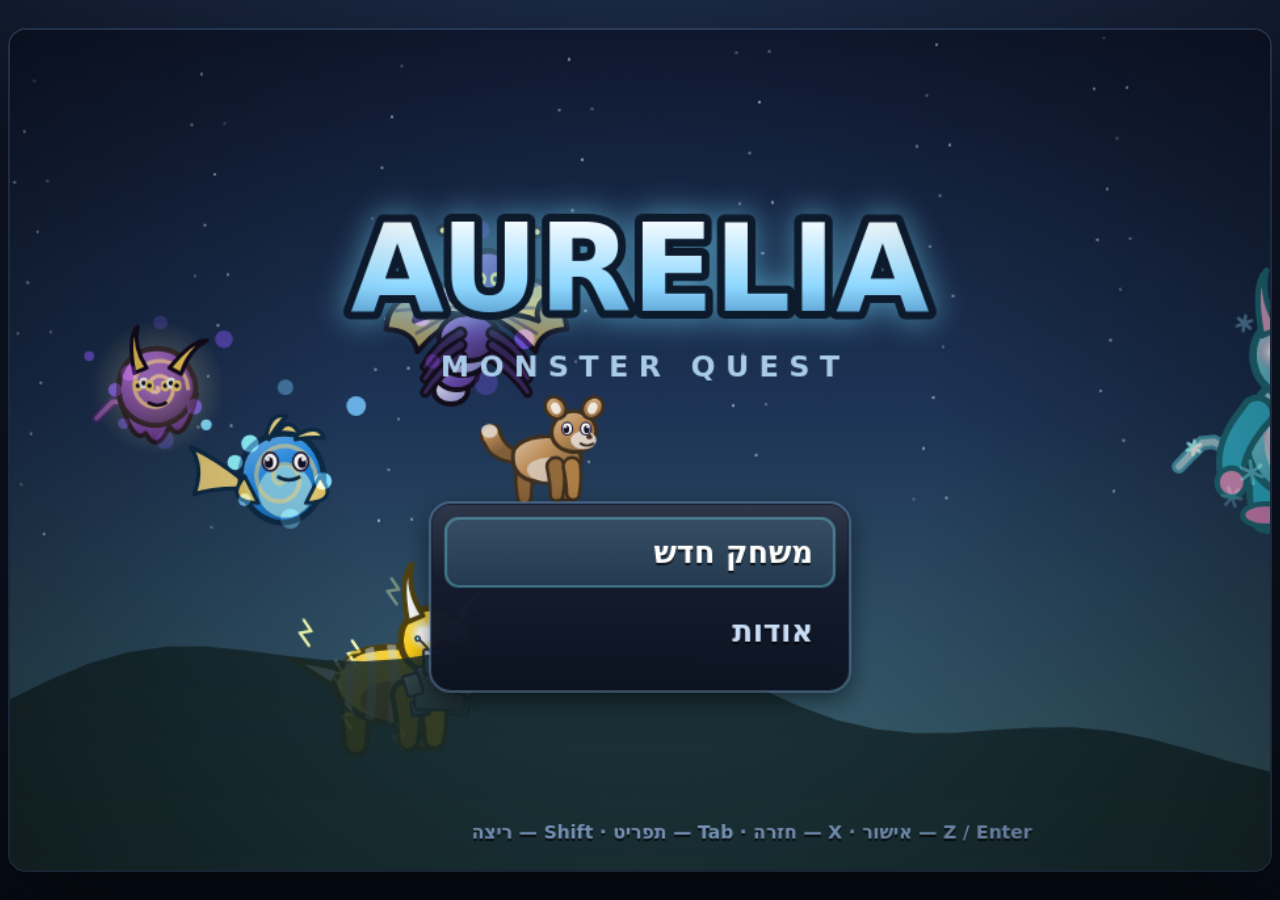
==== aurelia.html @ 30ce81b8 "Add a single-file build so the game runs without a server Browsers block ES modules over file://, so" ====
<!doctype html>
<html lang="he" dir="rtl">
<head>
<meta charset="utf-8" />
<meta name="viewport" content="width=device-width, initial-scale=1, viewport-fit=cover" />
<!-- Built by tools/build-standalone.mjs — edit src/, not this file. -->
<title>Aurelia — Monster Quest</title>
<meta name="description" content="משחק הרפתקה בסגנון RPG קלאסי של אספנות מפלצות, עם גרפיקה מחודשת." />
<style>
:root{
  --bg-0:#070a12;
  --bg-1:#101728;
  --accent:#57d1c9;
  --accent-2:#f0a35e;
}
*{box-sizing:border-box}
html,body{height:100%}
body{
  margin:0;
  background:
    radial-gradient(1200px 800px at 50% -10%, #1d2b45 0%, transparent 60%),
    linear-gradient(180deg, var(--bg-1) 0%, var(--bg-0) 100%);
  color:#dce6f5;
  font-family:"Trebuchet MS", "Segoe UI", system-ui, sans-serif;
  display:flex; align-items:center; justify-content:center;
  overflow:hidden;
  touch-action:none;
  -webkit-user-select:none; user-select:none;
}
#app{
  width:100%; height:100%;
  display:flex; flex-direction:column; align-items:center; justify-content:center;
  gap:10px; padding:10px;
}
#stage{
  position:relative;
  line-height:0;
  border-radius:16px;
  overflow:hidden;
  box-shadow:
    0 0 0 2px rgba(120,160,220,.18),
    0 30px 80px rgba(0,0,0,.65),
    0 0 120px rgba(60,120,200,.12);
}
canvas#game{
  display:block;
  image-rendering:auto;
  background:#0b1020;
  max-width:100%;
  max-height:100%;
}
#overlay{position:absolute; inset:0; pointer-events:none}
#boot{
  position:absolute; inset:0;
  display:flex; flex-direction:column; align-items:center; justify-content:center;
  gap:6px;
  background:linear-gradient(180deg,#0d1426,#070a12);
  transition:opacity .5s ease;
}
#boot.hidden{opacity:0}
.boot-logo{
  font-size:clamp(34px,6vw,64px); letter-spacing:.34em;
  font-weight:800;
  background:linear-gradient(180deg,#fff,#6ec9ff 60%,#2b6ea8);
  -webkit-background-clip:text; background-clip:text; color:transparent;
  line-height:1.1;
}
.boot-sub{font-size:14px; letter-spacing:.5em; color:#7f9dc4; line-height:1.4}
.boot-hint{margin-top:18px; font-size:13px; color:#5b76a0}

/* ---- touch controls ---- */
#touch{
  display:none;
  width:100%; max-width:960px;
  justify-content:space-between; align-items:flex-end;
  padding:0 8px 6px;
}
@media (pointer:coarse){ #touch{display:flex} }
.dpad{position:relative; width:150px; height:150px}
.dp,.act{
  position:absolute;
  background:linear-gradient(180deg,#26314a,#161d2e);
  color:#9fb6d6; border:1px solid rgba(140,180,230,.25);
  border-radius:14px; font-size:18px;
  box-shadow:0 4px 0 rgba(0,0,0,.45);
  touch-action:none;
}
.dp:active,.act:active{transform:translateY(3px); box-shadow:none; background:#2f3d5c}
.dp{width:50px;height:50px}
.dp.up{left:50px;top:0}.dp.down{left:50px;top:100px}
.dp.left{left:0;top:50px}.dp.right{left:100px;top:50px}
.acts{position:relative; width:170px; height:150px}
.act{width:64px;height:64px;border-radius:50%;font-weight:800;font-size:20px}
.act.a{right:0;bottom:14px;color:#0d1626;background:linear-gradient(180deg,#7ee0d6,#2e9c94)}
.act.b{right:74px;bottom:52px;color:#0d1626;background:linear-gradient(180deg,#f5b783,#c9703a)}
.act.st{right:16px;bottom:96px;width:46px;height:30px;border-radius:10px;font-size:14px}

</style>
<link rel="icon" href="data:image/svg+xml,<svg xmlns='http://www.w3.org/2000/svg' viewBox='0 0 32 32'><circle cx='16' cy='16' r='14' fill='%23f04a5a'/><path d='M2 16h28' stroke='%23111' stroke-width='3'/><circle cx='16' cy='16' r='5' fill='%23fff' stroke='%23111' stroke-width='3'/></svg>" />
</head>
<body>
  <div id="app">
    <div id="stage">
      <canvas id="game" width="960" height="640"></canvas>
      <div id="overlay">
        <div id="boot">
          <div class="boot-logo">AURELIA</div>
          <div class="boot-sub">Monster Quest</div>
          <div class="boot-hint">טוען…</div>
        </div>
      </div>
    </div>

    <div id="touch" aria-hidden="true">
      <div class="dpad">
        <button data-key="ArrowUp"    class="dp up">▲</button>
        <button data-key="ArrowLeft"  class="dp left">◀</button>
        <button data-key="ArrowRight" class="dp right">▶</button>
        <button data-key="ArrowDown"  class="dp down">▼</button>
      </div>
      <div class="acts">
        <button data-key="KeyX" class="act b">B</button>
        <button data-key="KeyZ" class="act a">A</button>
        <button data-key="Enter" class="act st">☰</button>
      </div>
    </div>
  </div>
  <script type="module">
/* ===== src/core/input.js ===== */
const core_input_js = (() => {
// Keyboard + on-screen gamepad, normalised into a tiny action API.
//
//   held('up')      -> true while the key is down
//   pressed('a')    -> true for exactly one frame after the key goes down
//
// `pressed` is consumed by endFrame(), which the game loop calls once per tick.

const KEYMAP = {
  ArrowUp: 'up', KeyW: 'up',
  ArrowDown: 'down', KeyS: 'down',
  ArrowLeft: 'left', KeyA: 'left',
  ArrowRight: 'right', KeyD: 'right',
  KeyZ: 'a', Enter: 'a', Space: 'a',
  KeyX: 'b', Escape: 'b', Backspace: 'b',
  ShiftLeft: 'run', ShiftRight: 'run',
  Tab: 'start', KeyM: 'mute',
};

class Input {
  constructor(target = window) {
    this.down = new Set();
    this.justDown = new Set();
    this.justUp = new Set();
    this.anyKeySince = 0;

    target.addEventListener('keydown', (e) => {
      const a = KEYMAP[e.code];
      if (!a) return;
      e.preventDefault();
      if (!this.down.has(a)) this.justDown.add(a);
      this.down.add(a);
      this.anyKeySince++;
    });
    target.addEventListener('keyup', (e) => {
      const a = KEYMAP[e.code];
      if (!a) return;
      e.preventDefault();
      this.down.delete(a);
      this.justUp.add(a);
    });
    window.addEventListener('blur', () => this.down.clear());

    this._bindTouch();
  }

  _bindTouch() {
    const buttons = document.querySelectorAll('#touch [data-key]');
    for (const btn of buttons) {
      const action = KEYMAP[btn.dataset.key];
      if (!action) continue;
      const press = (e) => {
        e.preventDefault();
        if (!this.down.has(action)) this.justDown.add(action);
        this.down.add(action);
        this.anyKeySince++;
      };
      const release = (e) => {
        e.preventDefault();
        this.down.delete(action);
        this.justUp.add(action);
      };
      btn.addEventListener('touchstart', press, { passive: false });
      btn.addEventListener('touchend', release, { passive: false });
      btn.addEventListener('touchcancel', release, { passive: false });
      btn.addEventListener('mousedown', press);
      btn.addEventListener('mouseup', release);
      btn.addEventListener('mouseleave', release);
    }
  }

  held(a) { return this.down.has(a); }
  pressed(a) { return this.justDown.has(a); }
  released(a) { return this.justUp.has(a); }

  /** First held direction, in a fixed priority order (matches classic RPG feel). */
  direction() {
    if (this.down.has('up')) return 'up';
    if (this.down.has('down')) return 'down';
    if (this.down.has('left')) return 'left';
    if (this.down.has('right')) return 'right';
    return null;
  }

  pressedDirection() {
    for (const d of ['up', 'down', 'left', 'right']) {
      if (this.justDown.has(d)) return d;
    }
    return null;
  }

  endFrame() {
    this.justDown.clear();
    this.justUp.clear();
  }

  clear() {
    this.down.clear();
    this.justDown.clear();
    this.justUp.clear();
  }
}
  return { Input };
})();

/* ===== src/core/audio.js ===== */
const core_audio_js = (() => {
// Everything you hear is synthesised at runtime with WebAudio — no audio files,
// no licensing questions, and the whole soundtrack costs a few hundred bytes.

const NOTES = { C:0, 'C#':1, D:2, 'D#':3, E:4, F:5, 'F#':6, G:7, 'G#':8, A:9, 'A#':10, B:11 };

/** "A4" / "F#3" -> frequency in Hz. */
function noteFreq(name) {
  const m = /^([A-G]#?)(-?\d)$/.exec(name);
  if (!m) return 440;
  const semi = NOTES[m[1]] + (parseInt(m[2], 10) + 1) * 12;
  return 440 * Math.pow(2, (semi - 69) / 12);
}

const T = (s) => s.split(' ').filter(Boolean);

/** Songs are: bpm, a lead line, a bass line and an optional pad.
 *  '-' holds the previous note, '.' is a rest. One symbol == one 16th step. */
const SONGS = {
  town: {
    bpm: 116, wave: 'triangle',
    lead: T(`E5 - G5 - A5 - B5 - A5 - G5 - E5 - . -
             D5 - E5 - G5 - E5 - D5 - B4 - . - . -
             E5 - G5 - A5 - C6 - B5 - A5 - G5 - E5 -
             D5 - E5 - D5 - B4 - A4 - . - . - . -`),
    bass: T(`E3 . E3 . C3 . C3 . G3 . G3 . D3 . D3 .
             E3 . E3 . C3 . C3 . A2 . A2 . B2 . B2 .`),
    pad: T(`E4 . . . C4 . . . G4 . . . D4 . . .`),
  },
  route: {
    bpm: 138, wave: 'square',
    lead: T(`A4 - C5 D5 E5 - D5 C5 A4 - . - E5 - D5 C5
             G4 - B4 C5 D5 - C5 B4 G4 - . - D5 - C5 B4
             A4 - C5 D5 E5 - G5 E5 D5 - C5 - A4 - . -
             E5 - D5 - C5 - B4 - A4 - . - . - . -`),
    bass: T(`A2 . A2 A2 F2 . F2 . C3 . C3 . G2 . G2 .
             A2 . A2 A2 F2 . F2 . E2 . E2 . E2 . E2 .`),
    pad: T(`A3 . . . F3 . . . C4 . . . G3 . . .`),
  },
  battle: {
    bpm: 168, wave: 'sawtooth',
    lead: T(`D5 D5 . D5 F5 . E5 . D5 . C5 . A4 . . .
             D5 D5 . D5 A5 . G5 . F5 . E5 . D5 . . .
             F5 . E5 . D5 . C5 . D5 . F5 . A5 . G5 .
             F5 . D5 . C5 . A4 . D5 . . . . . . .`),
    bass: T(`D2 D2 . D2 D2 . D2 . A2 A2 . A2 A2 . A2 .
             Bb2 Bb2 . Bb2 Bb2 . Bb2 . C3 C3 . C3 A2 . A2 .`),
    pad: T(`D4 . . . D4 . . . A3 . . . A3 . . .`),
  },
  cave: {
    bpm: 92, wave: 'sine',
    lead: T(`A4 - - - C5 - - - B4 - - - E4 - - -
             G4 - - - A4 - - - F4 - - - . - - -`),
    bass: T(`A2 . . . . . . . F2 . . . . . . .
             G2 . . . . . . . E2 . . . . . . .`),
    pad: T(`A3 . . . . . . . F3 . . . . . . .`),
  },
  victory: {
    bpm: 150, wave: 'square',
    lead: T(`C5 C5 C5 C5 - G4 - A4 - C5 - . C5 - D5 -
             E5 - - - E5 - - - D5 - C5 - C5 - - -`),
    bass: T(`C3 . C3 . G2 . G2 . C3 . C3 . G3 . G3 .`),
    pad: T(`C4 . . . G3 . . . C4 . . . E4 . . .`),
  },
  center: {
    bpm: 96, wave: 'sine',
    lead: T(`G4 - B4 - D5 - B4 - C5 - E5 - D5 - . -
             A4 - C5 - E5 - C5 - D5 - B4 - G4 - . -`),
    bass: T(`G2 . . . E2 . . . C3 . . . D3 . . .`),
    pad: T(`G3 . . . E3 . . . C4 . . . D4 . . .`),
  },
};

class AudioEngine {
  constructor() {
    this.ctx = null;
    this.master = null;
    this.musicGain = null;
    this.sfxGain = null;
    this.muted = false;
    this.current = null;
    this._timer = null;
    this._step = 0;
    this._nextTime = 0;
  }

  /** Browsers only allow audio after a gesture, so this is called on first input. */
  unlock() {
    if (this.ctx) { if (this.ctx.state === 'suspended') this.ctx.resume(); return; }
    const AC = window.AudioContext || window.webkitAudioContext;
    if (!AC) return;
    this.ctx = new AC();
    this.master = this.ctx.createGain();
    this.master.gain.value = 0.5;
    this.master.connect(this.ctx.destination);

    this.musicGain = this.ctx.createGain();
    this.musicGain.gain.value = 0.34;
    this.musicGain.connect(this.master);

    this.sfxGain = this.ctx.createGain();
    this.sfxGain.gain.value = 0.6;
    this.sfxGain.connect(this.master);

    if (this._pending) { const p = this._pending; this._pending = null; this.play(p); }
  }

  toggleMute() {
    this.muted = !this.muted;
    if (this.master) {
      this.master.gain.setTargetAtTime(this.muted ? 0 : 0.5, this.ctx.currentTime, 0.05);
    }
    return this.muted;
  }

  play(name) {
    if (this.current === name) return;
    if (!this.ctx) { this._pending = name; this.current = name; return; }
    this.current = name;
    this.stop();
    const song = SONGS[name];
    if (!song) return;
    this._song = song;
    this._step = 0;
    this._nextTime = this.ctx.currentTime + 0.06;
    this._timer = setInterval(() => this._schedule(), 25);
  }

  stop() {
    if (this._timer) { clearInterval(this._timer); this._timer = null; }
  }

  _schedule() {
    const song = this._song;
    if (!song || !this.ctx) return;
    const stepDur = 60 / song.bpm / 4;
    while (this._nextTime < this.ctx.currentTime + 0.25) {
      const t = this._nextTime;
      this._emit(song.lead, this._step, t, stepDur, song.wave, 0.16, 0);
      this._emit(song.bass, this._step, t, stepDur, 'triangle', 0.22, -12);
      if (song.pad) this._emit(song.pad, this._step, t, stepDur * 4, 'sine', 0.07, 0);
      if (this._step % 4 === 0) this._drum(t, this._step % 8 === 0 ? 'kick' : 'hat');
      this._step++;
      this._nextTime += stepDur;
    }
  }

  _emit(track, step, time, stepDur, wave, vol, detune) {
    if (!track || !track.length) return;
    const sym = track[step % track.length];
    if (!sym || sym === '.' || sym === '-') return;
    // Hold as long as the following symbols are ties.
    let len = 1;
    for (let i = 1; i < 8; i++) {
      if (track[(step + i) % track.length] === '-') len++; else break;
    }
    const freq = noteFreq(sym.replace('Bb', 'A#'));
    this._voice(freq, time, stepDur * len * 0.92, wave, vol, detune, this.musicGain);
  }

  _voice(freq, time, dur, wave, vol, detune, dest) {
    const ctx = this.ctx;
    const osc = ctx.createOscillator();
    const g = ctx.createGain();
    osc.type = wave;
    osc.frequency.value = freq;
    if (detune) osc.detune.value = detune;
    g.gain.setValueAtTime(0, time);
    g.gain.linearRampToValueAtTime(vol, time + 0.012);
    g.gain.exponentialRampToValueAtTime(0.0008, time + dur);
    osc.connect(g); g.connect(dest);
    osc.start(time); osc.stop(time + dur + 0.03);
  }

  _drum(time, kind) {
    const ctx = this.ctx;
    if (kind === 'kick') {
      const osc = ctx.createOscillator();
      const g = ctx.createGain();
      osc.frequency.setValueAtTime(150, time);
      osc.frequency.exponentialRampToValueAtTime(45, time + 0.12);
      g.gain.setValueAtTime(0.28, time);
      g.gain.exponentialRampToValueAtTime(0.001, time + 0.16);
      osc.connect(g); g.connect(this.musicGain);
      osc.start(time); osc.stop(time + 0.18);
    } else {
      const buf = this._noiseBuffer();
      const src = ctx.createBufferSource();
      const g = ctx.createGain();
      const hp = ctx.createBiquadFilter();
      hp.type = 'highpass'; hp.frequency.value = 6500;
      src.buffer = buf;
      g.gain.setValueAtTime(0.05, time);
      g.gain.exponentialRampToValueAtTime(0.001, time + 0.05);
      src.connect(hp); hp.connect(g); g.connect(this.musicGain);
      src.start(time); src.stop(time + 0.06);
    }
  }

  _noiseBuffer() {
    if (this._noise) return this._noise;
    const len = this.ctx.sampleRate * 0.3;
    const buf = this.ctx.createBuffer(1, len, this.ctx.sampleRate);
    const d = buf.getChannelData(0);
    for (let i = 0; i < len; i++) d[i] = Math.random() * 2 - 1;
    this._noise = buf;
    return buf;
  }

  // ---- one-shot sound effects -------------------------------------------
  sfx(name) {
    if (!this.ctx || this.muted) return;
    const t = this.ctx.currentTime;
    const S = this.sfxGain;
    switch (name) {
      case 'cursor':
        this._voice(880, t, 0.06, 'square', 0.16, 0, S); break;
      case 'select':
        this._voice(660, t, 0.05, 'square', 0.18, 0, S);
        this._voice(990, t + 0.05, 0.09, 'square', 0.16, 0, S); break;
      case 'back':
        this._voice(500, t, 0.06, 'square', 0.15, 0, S);
        this._voice(340, t + 0.05, 0.09, 'square', 0.13, 0, S); break;
      case 'bump':
        this._voice(150, t, 0.08, 'square', 0.12, 0, S); break;
      case 'step':
        this._voice(230, t, 0.035, 'triangle', 0.05, 0, S); break;
      case 'hit': {
        const src = this.ctx.createBufferSource();
        const g = this.ctx.createGain();
        const bp = this.ctx.createBiquadFilter();
        bp.type = 'bandpass'; bp.frequency.value = 900; bp.Q.value = 0.8;
        src.buffer = this._noiseBuffer();
        g.gain.setValueAtTime(0.35, t);
        g.gain.exponentialRampToValueAtTime(0.001, t + 0.22);
        src.connect(bp); bp.connect(g); g.connect(S);
        src.start(t); src.stop(t + 0.24);
        break;
      }
      case 'super':
        this._voice(180, t, 0.1, 'sawtooth', 0.3, 0, S);
        this._voice(120, t + 0.06, 0.22, 'sawtooth', 0.3, 0, S);
        this.sfx('hit'); break;
      case 'weak':
        this._voice(320, t, 0.12, 'sine', 0.16, 0, S); break;
      case 'faint':
        for (let i = 0; i < 6; i++) {
          this._voice(600 - i * 80, t + i * 0.06, 0.1, 'triangle', 0.16, 0, S);
        }
        break;
      case 'heal':
        [523, 659, 784, 1046].forEach((f, i) =>
          this._voice(f, t + i * 0.08, 0.2, 'sine', 0.2, 0, S));
        break;
      case 'levelup':
        [523, 659, 784, 1046, 1318].forEach((f, i) =>
          this._voice(f, t + i * 0.07, 0.22, 'square', 0.18, 0, S));
        break;
      case 'ball':
        this._voice(700, t, 0.07, 'square', 0.2, 0, S);
        this._voice(420, t + 0.08, 0.12, 'square', 0.18, 0, S); break;
      case 'wobble':
        this._voice(300, t, 0.09, 'triangle', 0.2, 0, S); break;
      case 'caught':
        [659, 784, 988, 1318].forEach((f, i) =>
          this._voice(f, t + i * 0.1, 0.3, 'square', 0.2, 0, S));
        break;
      case 'escape':
        this._voice(400, t, 0.08, 'square', 0.15, 0, S);
        this._voice(300, t + 0.07, 0.08, 'square', 0.15, 0, S);
        this._voice(200, t + 0.14, 0.14, 'square', 0.15, 0, S); break;
      case 'buy':
        this._voice(880, t, 0.05, 'square', 0.16, 0, S);
        this._voice(1174, t + 0.05, 0.12, 'square', 0.16, 0, S); break;
      case 'encounter':
        for (let i = 0; i < 8; i++) {
          this._voice(300 + i * 90, t + i * 0.045, 0.06, 'square', 0.2, 0, S);
        }
        break;
      default: break;
    }
  }

  /** Every creature gets a deterministic "cry" derived from its own numbers. */
  cry(seed, pitch = 1) {
    if (!this.ctx || this.muted) return;
    const t = this.ctx.currentTime;
    const waves = ['square', 'sawtooth', 'triangle'];
    const wave = waves[seed % waves.length];
    const base = (140 + (seed % 260)) * pitch;
    const steps = 3 + (seed % 3);
    for (let i = 0; i < steps; i++) {
      const dir = (seed >> (i * 3)) & 1 ? 1 : -1;
      const f = base * Math.pow(1.18, dir * (i + 1)) * (1 + ((seed >> i) % 5) * 0.04);
      this._voice(f, t + i * 0.075, 0.14, wave, 0.2, 0, this.sfxGain);
    }
  }
}
  return { noteFreq, SONGS, AudioEngine };
})();

/* ===== src/data/maps.js ===== */
const data_maps_js = (() => {
// The world.  Maps are ASCII grids (see world/tiles.js for the legend) plus
// warps, NPCs, encounter tables and ground items.

const HOUSE_ROWS = [
  'HHHHHHHHHHHH',
  'HBffffffffPH',
  'HffffffffffH',
  'HffxfffffffH',
  'HffffffffffH',
  'HffffffffffH',
  'HffffffffffH',
  'HHHHHdHHHHHH',
  'HHHHHHHHHHHH',
];

const MAPS = {
  // ======================================================= VERDANT HOLLOW ==
  verdant_hollow: {
    name: 'עמק הירוק',
    music: 'town',
    outdoor: true,
    rows: [
      '##############=###############',
      '#.............==.............#',
      '#..*..........==..........*..#',
      '#....HHHHHH...==...HHHHHH....#',
      '#....HHHHHH...==...HHHHHH....#',
      '#....HHDHHH...==...HHHDHH....#',
      '#......==.....==.....==......#',
      '#......================......#',
      '#......==.....==.....==......#',
      '#..*...==.....==.....==...*..#',
      '#......==.....==.....==......#',
      '#...HHHHHH....==....HHHHHH...#',
      '#...HHHHHH....==....HHHHHH...#',
      '#...HHHDHH....==....HHHHHH...#',
      '#......==.....==.....==......#',
      '#......================......#',
      '#......==.....==.....==......#',
      '#.,,,,,==.....==.....==,,,,,.#',
      '#.,,,,,==.....S=.....==,,,,,.#',
      '#.,,,,,==......=.....==......#',
      '#......==......=.....==...%%.#',
      '##############################',
    ],
    buildings: [
      { x: 5, y: 3, w: 6, h: 3, roof: 208, wall: 38, door: 7, label: 'הבית שלי' },
      { x: 19, y: 3, w: 6, h: 3, roof: 168, wall: 40, door: 22, label: 'מעבדת פרופ׳ אלון' },
      { x: 4, y: 11, w: 6, h: 3, roof: 26, wall: 36, door: 7 },
      { x: 20, y: 11, w: 6, h: 3, roof: 300, wall: 34 },
    ],
    warps: [
      { x: 14, y: 0, to: 'route1', tx: 12, ty: 28, dir: 'up' },
      { x: 7, y: 5, to: 'home', tx: 5, ty: 6, dir: 'up' },
      { x: 22, y: 5, to: 'lab', tx: 6, ty: 8, dir: 'up' },
      { x: 7, y: 13, to: 'house_a', tx: 5, ty: 6, dir: 'up' },
    ],
    signs: [
      { x: 14, y: 18, text: 'עמק הירוק — "מקום שבו כל מסע מתחיל בצעד קטן".' },
    ],
    encounters: {
      grass: [
        { species: 'nibbly', min: 2, max: 4, weight: 6 },
        { species: 'wingle', min: 2, max: 4, weight: 4 },
      ],
    },
    npcs: [
      {
        id: 'gate_guard', x: 14, y: 1, dir: 'down', look: 'guard', name: 'שומר השער',
        blockUntil: 'gotStarter',
        lines: ['הדרך צפונה מלאה ביצורי בר.', 'אל תצא מכאן בלי בן־לוויה! לך לפרופ׳ אלון במעבדה.'],
        linesAfter: ['בהצלחה במסע! שמור על הצוות שלך.'],
      },
      {
        id: 'mom', x: 11, y: 9, dir: 'down', look: 'heroine', name: 'שכנה',
        move: 'lookaround',
        lines: ['הפרופסור אלון חיפש אותך.', 'הוא במעבדה, הבניין עם הגג הירוק.'],
      },
      {
        id: 'kid1', x: 20, y: 17, dir: 'left', look: 'kid', name: 'ילד',
        move: 'wander',
        lines: ['בדשא הגבוה מסתתרים יצורים!', 'אם אין לך צוות, עדיף לעקוף אותו.'],
      },
      {
        id: 'elder1', x: 5, y: 8, dir: 'right', look: 'elder', name: 'זקן הכפר',
        lines: ['פעם, כשהייתי צעיר, טיפסתי עד לפסגה.',
                'אומרים שמשהו זוהר חי שם למעלה… אבל מי מאמין לזקנים.'],
      },
    ],
    items: [
      { x: 27, y: 20, item: 'potion', flag: 'item_vh_1' },
    ],
  },

  // ================================================================ HOME ==
  home: {
    name: 'הבית שלי', music: 'town', indoor: true,
    rows: HOUSE_ROWS,
    warps: [{ x: 5, y: 7, to: 'verdant_hollow', tx: 7, ty: 6, dir: 'down' }],
    npcs: [
      {
        id: 'mother', x: 8, y: 3, dir: 'down', look: 'heroine', name: 'אמא',
        lines: ['בוקר טוב! היום המסע שלך מתחיל.',
                'הפרופסור אלון חיכה לך כל הבוקר. אל תאחר!'],
        give: { item: 'boots', count: 1 }, giveFlag: 'gotBoots',
        linesGive: ['רגע — שכחת את מגפי הריצה שלך.',
                    'החזק Shift כדי לרוץ. עכשיו לך, ובהצלחה!'],
        linesAfter: ['היצור שלך נראה מאושר לצידך. תשמור עליו.'],
        afterFlag: 'gotStarter',
        healParty: true,
      },
    ],
  },

  house_a: {
    name: 'בית בעמק', music: 'town', indoor: true,
    rows: HOUSE_ROWS,
    warps: [{ x: 5, y: 7, to: 'verdant_hollow', tx: 7, ty: 14, dir: 'down' }],
    npcs: [
      {
        id: 'collector', x: 3, y: 4, dir: 'right', look: 'scholar', name: 'אספן',
        lines: ['כל יצור שייך לאחד משלושה־עשר טיפוסים.',
                'להבה חזקה מול צומח, מים חזקים מול להבה, וצומח מול מים.',
                'אם תזכור רק את זה — כבר תנצח בהרבה קרבות.'],
      },
      {
        id: 'gift_guy', x: 8, y: 5, dir: 'left', look: 'villager2', name: 'שכן',
        lines: ['קח, יש לי עודף. אולי יעזור לך בדרך.'],
        give: { item: 'potion', count: 3 }, giveFlag: 'gift_potions',
        linesAfter: ['תשתמש בהם בחוכמה!'],
      },
    ],
  },

  // ================================================================= LAB ==
  lab: {
    name: 'מעבדת פרופ׳ אלון', music: 'town', indoor: true,
    rows: [
      'HHHHHHHHHHHHHH',
      'HBBBffffBBBBBH',
      'HffffffffffffH',
      'HffPffffffPffH',
      'HffffffffffffH',
      'HffxffffffxffH',
      'HffffffffffffH',
      'HffffffffffffH',
      'HffffffffffffH',
      'HHHHHHdHHHHHHH',
      'HHHHHHHHHHHHHH',
    ],
    warps: [{ x: 6, y: 9, to: 'verdant_hollow', tx: 22, ty: 6, dir: 'down' }],
    npcs: [
      {
        id: 'prof', x: 6, y: 2, dir: 'down', look: 'prof', name: 'פרופ׳ אלון',
        starter: true,
        lines: ['אה, סוף סוף הגעת!', 'שלושה יצורים צעירים מחכים כאן לבן־לוויה.',
                'בחר את זה שמדבר אל הלב שלך.'],
        linesAfter: ['הבחירה שלך הייתה מצוינת. צא לדרך, והשלם את הקטלוג!'],
        afterFlag: 'gotStarter',
      },
      {
        id: 'aide', x: 10, y: 6, dir: 'left', look: 'clerk', name: 'עוזר מעבדה',
        lines: ['שיקויים מרפאים נקודות חיים.',
                'ספֵרות לוכדות יצורי בר — אבל רק אם החלשת אותם קודם.'],
        give: { item: 'ball', count: 5 }, giveFlag: 'gotBalls', giveNeeds: 'gotStarter',
        linesGive: ['קח חמש ספֵרות מהמלאי שלנו. לך תתפוס משהו!'],
      },
      {
        id: 'rival', x: 4, y: 6, dir: 'right', look: 'rival', name: 'יונתן',
        rival: true, needs: 'gotStarter', flag: 'rival1',
        lines: ['אז גם אתה קיבלת אחד? מעולה.', 'בוא נראה מי מאמן טוב יותר!'],
        trainer: { intro: 'יונתן: אני לא אתן לך יתרון!', defeat: 'יונתן: לא רע… בפעם הבאה אנצח.',
                   reward: 300, dynamicTeam: 'rivalStarter' },
        linesAfter: ['יונתן: אני הולך להתאמן. ניפגש בסטונברוק!'],
      },
    ],
  },

  // ============================================================== ROUTE 1 ==
  route1: {
    name: 'נתיב 1', music: 'route', outdoor: true,
    rows: [
      '############=#############',
      '#..........,==,..........#',
      '#..###.....,==,.....###..#',
      '#..###......==......###..#',
      '#...........==...........#',
      '#..,,,,.....==.....,,,,..#',
      '#..,,,,.....==.....,,,,..#',
      '#..,,,,.....==.....,,,,..#',
      '#...........==...........#',
      '#.###.......==.......###.#',
      '#.###.......==.......###.#',
      '#...........==...........#',
      '#....~~~~...==...........#',
      '#....~~~~...==....S......#',
      '#....~~~~...==...........#',
      '#...........==...........#',
      '#-----------==-----------#',
      '#...........==...........#',
      '#..,,,,,....==....,,,,,..#',
      '#..,,,,,....==....,,,,,..#',
      '#..,,,,,....==....,,,,,..#',
      '#...........==...........#',
      '#..##.......==.......##..#',
      '#..##.......==.......##..#',
      '#...........==...........#',
      '#....,,,....==....,,,....#',
      '#....,,,....==....,,,....#',
      '#...........==...........#',
      '#...........==...........#',
      '############=#############',
    ],
    warps: [
      { x: 12, y: 29, to: 'verdant_hollow', tx: 14, ty: 1, dir: 'down' },
      { x: 12, y: 0, to: 'stonebrook', tx: 7, ty: 20, dir: 'up' },
    ],
    signs: [
      { x: 18, y: 13, text: 'נתיב 1 — צפונה: סטונברוק. דרומה: עמק הירוק.\nזהירות: מדרון חד־כיווני לפניך.' },
    ],
    encounters: {
      grass: [
        { species: 'nibbly', min: 3, max: 6, weight: 6 },
        { species: 'wingle', min: 3, max: 6, weight: 5 },
        { species: 'buzzlet', min: 3, max: 6, weight: 4 },
        { species: 'voltpup', min: 4, max: 7, weight: 2 },
        { species: 'rockle', min: 4, max: 7, weight: 2 },
        { species: 'frostkit', min: 4, max: 7, weight: 1 },
      ],
    },
    npcs: [
      {
        id: 't_r1_a', x: 6, y: 21, dir: 'right', look: 'kid', name: 'טירון מיה',
        sight: 4, flag: 'trainer_r1_a',
        trainer: {
          intro: 'מיה: הצוות שלי קטן אבל נחוש!',
          defeat: 'מיה: אוףף! הייתי צריכה להתאמן יותר.',
          reward: 180,
          team: [{ species: 'nibbly', level: 5 }, { species: 'wingle', level: 6 }],
        },
        linesAfter: ['מיה: הדשא הגבוה מסתיר הפתעות. שמור על שיקויים!'],
      },
      {
        id: 't_r1_b', x: 18, y: 8, dir: 'left', look: 'hiker', name: 'מטייל בועז',
        sight: 4, flag: 'trainer_r1_b',
        trainer: {
          intro: 'בועז: הסלעים כאן קשים — וגם היצורים שלי.',
          defeat: 'בועז: קשה כמו סלע, אבל אתה קשה יותר.',
          reward: 260,
          team: [{ species: 'rockle', level: 7 }, { species: 'nibbly', level: 6 }],
        },
        linesAfter: ['בועז: מהלכים מסוג מים וצומח מרסקים סלעים.'],
      },
      {
        id: 'r1_hint', x: 20, y: 17, dir: 'down', look: 'villager', name: 'עוברת אורח',
        lines: ['מדרון כזה אפשר לקפוץ רק כלפי מטה.', 'קיצור דרך נחמד בדרך חזרה הביתה.'],
      },
    ],
    items: [
      { x: 4, y: 24, item: 'ball', flag: 'item_r1_1' },
      { x: 21, y: 4, item: 'potion', flag: 'item_r1_2' },
    ],
  },

  // =========================================================== STONEBROOK ==
  stonebrook: {
    name: 'סטונברוק', music: 'town', outdoor: true,
    rows: [
      '##############=###############',
      '#.............==.............#',
      '#...HHHHHHH...==...HHHHHHH...#',
      '#...HHHHHHH...==...HHHHHHH...#',
      '#...HHHDHHH...==...HHHDHHH...#',
      '#......==.....==.....==......#',
      '#......===============.......#',
      '#......==.....==.....==......#',
      '#..*...==.....==.....==...*..#',
      '#......==.....==.....==......#',
      '#..HHHHHHHH...==...HHHHHHHH..#',
      '#..HHHHHHHH...==...HHHHHHHH..#',
      '#..HHHHDHHH...==...HHHDHHHH..#',
      '#......==.....==.....==......#',
      '#......================......#',
      '#......==.....==.....==......#',
      '#..S...==.....==.....==......#',
      '#.,,,,.==.....==.....==,,,,,.#',
      '#.,,,,.==.....==.....==,,,,,.#',
      '#......==.....==.....==......#',
      '#......==.....==.....==...%%.#',
      '#######=######################',
    ],
    buildings: [
      { x: 4, y: 2, w: 7, h: 3, roof: 340, wall: 96, door: 7, label: 'מרכז שיקום' },
      { x: 19, y: 2, w: 7, h: 3, roof: 202, wall: 92, door: 22, label: 'חנות' },
      { x: 3, y: 10, w: 8, h: 3, roof: 46, wall: 40, door: 7, label: 'אולם המבחן' },
      { x: 19, y: 10, w: 8, h: 3, roof: 262, wall: 36, door: 22 },
    ],
    warps: [
      { x: 7, y: 21, to: 'route1', tx: 12, ty: 1, dir: 'down' },
      { x: 14, y: 0, to: 'cave', tx: 12, ty: 22, dir: 'up' },
      { x: 7, y: 4, to: 'center', tx: 6, ty: 8, dir: 'up' },
      { x: 22, y: 4, to: 'shop', tx: 5, ty: 7, dir: 'up' },
      { x: 7, y: 12, to: 'hall', tx: 7, ty: 11, dir: 'up' },
      { x: 22, y: 12, to: 'house_b', tx: 5, ty: 6, dir: 'up' },
    ],
    signs: [
      { x: 3, y: 16, text: 'סטונברוק — עיר האבן והמבחן.\nמצפון: מערת ההד.' },
    ],
    encounters: {
      grass: [
        { species: 'nibbly', min: 6, max: 9, weight: 5 },
        { species: 'buzzlet', min: 6, max: 9, weight: 4 },
        { species: 'voltpup', min: 7, max: 10, weight: 3 },
      ],
    },
    npcs: [
      {
        id: 'cave_guard', x: 14, y: 1, dir: 'down', look: 'guard', name: 'שומר המערה',
        blockUntil: 'badge1',
        lines: ['מערת ההד מסוכנת מדי לחסרי ניסיון.',
                'קודם נצח באולם המבחן — אז אתן לך לעבור.'],
        linesAfter: ['הוכחת את עצמך. הדרך צפונה פתוחה.'],
      },
      {
        id: 'sb_kid', x: 12, y: 8, dir: 'down', look: 'kid', name: 'ילדה',
        move: 'wander',
        lines: ['אמרו לי שמנהיגת האולם משתמשת רק ביצורי סלע ומתכת.',
                'אולי כדאי לך יצור מסוג מים או צומח?'],
      },
      {
        id: 'sb_villager', x: 25, y: 8, dir: 'left', look: 'villager2', name: 'תושב',
        lines: ['במרכז השיקום מטפלים בצוות שלך בחינם.', 'שם גם אפשר לשמור את המסע.'],
      },
    ],
    items: [{ x: 27, y: 19, item: 'superpotion', flag: 'item_sb_1' }],
  },

  center: {
    name: 'מרכז שיקום', music: 'center', indoor: true,
    rows: [
      'HHHHHHHHHHHHHH',
      'HBBBBMMBBBBBBH',
      'HttttttttttttH',
      'HttCCCCttPPttH',
      'HttttttttttttH',
      'HttccccttccttH',
      'HttccccttccttH',
      'HttttttttttttH',
      'HttttttttttttH',
      'HHHHHHdHHHHHHH',
      'HHHHHHHHHHHHHH',
    ],
    warps: [{ x: 6, y: 9, to: 'stonebrook', tx: 7, ty: 5, dir: 'down' }],
    npcs: [
      {
        id: 'nurse', x: 4, y: 2, dir: 'down', look: 'nurse', name: 'אחות',
        heal: true,
        lines: ['ברוך הבא למרכז השיקום! שנטפל בצוות שלך?'],
      },
      {
        id: 'saver', x: 10, y: 4, dir: 'left', look: 'clerk', name: 'פקיד רישום',
        save: true,
        lines: ['לרשום את ההתקדמות שלך ביומן המסע?'],
      },
      {
        id: 'center_guest', x: 3, y: 6, dir: 'right', look: 'swimmer', name: 'שחיין',
        lines: ['יצור מעולף לא צובר ניסיון.', 'החלף אותו לפני שהוא נופל — ככה כולם מתחזקים.'],
      },
    ],
  },

  shop: {
    name: 'חנות', music: 'center', indoor: true,
    rows: [
      'HHHHHHHHHHHH',
      'HBBBBBBBBBBH',
      'HffffffffffH',
      'HffCCCCCCffH',
      'HffffffffffH',
      'HffffffffffH',
      'HffffffffffH',
      'HffffffffffH',
      'HHHHHdHHHHHH',
      'HHHHHHHHHHHH',
    ],
    warps: [{ x: 5, y: 8, to: 'stonebrook', tx: 22, ty: 5, dir: 'down' }],
    npcs: [
      {
        id: 'clerk', x: 4, y: 2, dir: 'down', look: 'clerk', name: 'מוכר',
        shop: true,
        lines: ['ברוך הבא! מה תרצה לקנות?'],
      },
      {
        id: 'shopper', x: 9, y: 6, dir: 'left', look: 'villager', name: 'קונה',
        lines: ['ספֵרה כפולה תופסת הרבה יותר טוב מספֵרה רגילה.',
                'שווה את ההפרש במחיר.'],
      },
    ],
  },

  house_b: {
    name: 'בית בסטונברוק', music: 'town', indoor: true,
    rows: HOUSE_ROWS,
    warps: [{ x: 5, y: 7, to: 'stonebrook', tx: 22, ty: 13, dir: 'down' }],
    npcs: [
      {
        id: 'hb_sage', x: 3, y: 4, dir: 'right', look: 'scholar', name: 'חוקרת',
        lines: ['יצורים רבים משנים צורה כשהם מתחזקים מספיק.',
                'זה קורה מעצמו — פשוט המשך לאמן אותם.'],
      },
      {
        id: 'hb_gift', x: 8, y: 5, dir: 'left', look: 'elder', name: 'סבתא',
        lines: ['הדרך צפונה קרה וחשוכה. קח את זה.'],
        give: { item: 'greatball', count: 2 }, giveFlag: 'gift_greatballs',
        linesAfter: ['תיזהר במערה, ילד.'],
      },
    ],
  },

  hall: {
    name: 'אולם המבחן', music: 'battle', indoor: true,
    rows: [
      'HHHHHHHHHHHHHHH',
      'HtttttttttttttH',
      'HttttcccccttttH',
      'HttttcccccttttH',
      'HtttttttttttttH',
      'HtxtttttttttxtH',
      'HtttttttttttttH',
      'HttttcccccttttH',
      'HtttttttttttttH',
      'HtxtttttttttxtH',
      'HtttttttttttttH',
      'HttttcccccttttH',
      'HHHHHHHdHHHHHHH',
      'HHHHHHHHHHHHHHH',
    ],
    warps: [{ x: 7, y: 12, to: 'stonebrook', tx: 7, ty: 13, dir: 'down' }],
    npcs: [
      {
        id: 'hall_a', x: 3, y: 8, dir: 'right', look: 'trainer', name: 'מתמודד ניר',
        sight: 3, flag: 'trainer_hall_a',
        trainer: {
          intro: 'ניר: לא עוברים אותי בקלות!',
          defeat: 'ניר: אתה באמת מוכן למנהיגה.',
          reward: 400,
          team: [{ species: 'rockle', level: 11 }, { species: 'cogling', level: 12 }],
        },
        linesAfter: ['ניר: תשמור על יצור מסוג מים לקרב הבא.'],
      },
      {
        id: 'hall_b', x: 11, y: 5, dir: 'left', look: 'hiker', name: 'מתמודדת שיר',
        sight: 3, flag: 'trainer_hall_b',
        trainer: {
          intro: 'שיר: ההגנה שלי כמו חומה.',
          defeat: 'שיר: החומה נבקעה…',
          reward: 400,
          team: [{ species: 'sandclaw', level: 12 }, { species: 'rockle', level: 12 }],
        },
        linesAfter: ['שיר: מהלכים מיוחדים עוברים דרך הגנה גבוהה.'],
      },
      {
        id: 'leader', x: 7, y: 2, dir: 'down', look: 'guard', name: 'מנהיגת האולם דנה',
        leader: true, flag: 'badge1',
        lines: ['דנה: אני דנה, מנהיגת אולם המבחן.',
                'הצוות שלי בנוי מאבן ומתכת. תראה לי שאתה יכול לשבור אותו.'],
        trainer: {
          intro: 'דנה: שנתחיל?',
          defeat: 'דנה: יפה מאוד. עברת את המבחן.',
          reward: 1200,
          team: [
            { species: 'rockle', level: 13 },
            { species: 'sandclaw', level: 14 },
            { species: 'boulderon', level: 16 },
          ],
        },
        linesAfter: ['דנה: השומר בצפון כבר יודע. הדרך למערת ההד פתוחה בפניך.'],
        award: { flag: 'badge1', item: 'superpotion', count: 2 },
      },
    ],
  },

  // ============================================================== CAVE ====
  cave: {
    name: 'מערת ההד', music: 'cave', cave: true,
    rows: [
      '^^^^^^^^^^^^r^^^^^^^^^^^^^',
      '^;;;;;;;;;;;rr;;;;;;;;;;;^',
      '^;;;^^^;;;;;rr;;;;;^^^;;;^',
      '^;;;^^^;;;;;rr;;;;;^^^;;;^',
      '^;;;;;;;;;;;rr;;;;;;;;;;;^',
      '^;;;;;;;;;;;rr;;;;;;;;;;;^',
      '^^^^^;;;^^^^rr^^^^;;;^^^^^',
      '^;;;;;;;^^^^rr^^^^;;;;;;;^',
      '^;;;;;;;;;;;rr;;;;;;;;;;;^',
      '^;;O;;;;;;;;rr;;;;;;;;O;;^',
      '^;;;;;;;;;;;rr;;;;;;;;;;;^',
      '^^^^;;;;;;;;rr;;;;;;;;^^^^',
      '^;;;;;;;;;;;rr;;;;;;;;;;;^',
      '^;;;;;^^^^^;rr;^^^^^;;;;;^',
      '^;;;;;^^^^^;rr;^^^^^;;;;;^',
      '^;;;;;;;;;;;rr;;;;;;;;;;;^',
      '^;;;;;;;;;;;rr;;;;;;;;;;;^',
      '^^^^^^^;;;;;rr;;;;;^^^^^^^',
      '^;;;;;;;;;;;rr;;;;;;;;;;;^',
      '^;;;;;;;;;;;rr;;;;;;;;;;;^',
      '^;;;^^^;;;;;rr;;;;;^^^;;;^',
      '^;;;;;;;;;;;rr;;;;;;;;;;;^',
      '^;;;;;;;;;;;rr;;;;;;;;;;;^',
      '^^^^^^^^^^^^r^^^^^^^^^^^^^',
    ],
    warps: [
      { x: 12, y: 23, to: 'stonebrook', tx: 14, ty: 1, dir: 'down' },
      { x: 12, y: 0, to: 'route2', tx: 14, ty: 18, dir: 'up' },
    ],
    encounters: {
      cave: [
        { species: 'rockle', min: 10, max: 14, weight: 5 },
        { species: 'cogling', min: 10, max: 14, weight: 4 },
        { species: 'shadewisp', min: 11, max: 15, weight: 4 },
        { species: 'sandclaw', min: 11, max: 15, weight: 3 },
        { species: 'magmite', min: 12, max: 16, weight: 2 },
        { species: 'gloomoth', min: 12, max: 16, weight: 1 },
      ],
    },
    npcs: [
      {
        id: 't_cave_a', x: 5, y: 12, dir: 'right', look: 'hiker', name: 'כורה עידו',
        sight: 4, flag: 'trainer_cave_a',
        trainer: {
          intro: 'עידו: אף אחד לא עובר במנהרה שלי בחינם.',
          defeat: 'עידו: קח, הרווחת את זה.',
          reward: 620,
          team: [{ species: 'boulderon', level: 16 }, { species: 'magmite', level: 16 }],
        },
        linesAfter: ['עידו: בצפון יש נתיב פתוח. תיזהר מהסופות.'],
      },
      {
        id: 't_cave_b', x: 19, y: 18, dir: 'left', look: 'scholar', name: 'חוקר רן',
        sight: 4, flag: 'trainer_cave_b',
        trainer: {
          intro: 'רן: אני חוקר יצורי צל. בוא נאסוף נתונים!',
          defeat: 'רן: נתונים מרתקים. תודה על הקרב.',
          reward: 640,
          team: [{ species: 'shadewisp', level: 15 }, { species: 'gloomoth', level: 17 }],
        },
        linesAfter: ['רן: יצורי צל חלשים מול אור. תזכור את זה בפסגה.'],
      },
    ],
    items: [
      { x: 3, y: 5, item: 'revive', flag: 'item_cave_1' },
      { x: 22, y: 15, item: 'greatball', flag: 'item_cave_2' },
      { x: 8, y: 21, item: 'hyperpotion', flag: 'item_cave_3' },
    ],
  },

  // ============================================================= ROUTE 2 ==
  route2: {
    name: 'נתיב 2', music: 'route', outdoor: true,
    rows: [
      '##############=###############',
      '#.............==.............#',
      '#..,,,,,......==......,,,,,..#',
      '#..,,,,,......==......,,,,,..#',
      '#..,,,,,......==......,,,,,..#',
      '#.............==.............#',
      '#...####......==......####...#',
      '#...####......==......####...#',
      '#.............==.............#',
      '#......=================.....#',
      '#......==.....==......==.....#',
      '#..,,,,==.....==......==,,,..#',
      '#..,,,,==.....==......==,,,..#',
      '#......==.....==......==.....#',
      '#...S..==.....==......==.....#',
      '#......==.....==......==.....#',
      '#~~~~..==.....==......==..~~~#',
      '#~~~~..==.....==......==..~~~#',
      '#......==.....==......==.....#',
      '##############=###############',
    ],
    warps: [
      { x: 14, y: 19, to: 'cave', tx: 12, ty: 22, dir: 'down' },
      { x: 14, y: 0, to: 'summit', tx: 10, ty: 16, dir: 'up' },
    ],
    signs: [
      { x: 4, y: 14, text: 'נתיב 2 — צפונה: פסגת האורות.\nרק מאמנים מנוסים ממשיכים מכאן.' },
    ],
    encounters: {
      grass: [
        { species: 'chompadge', min: 16, max: 20, weight: 4 },
        { species: 'skytalon', min: 16, max: 20, weight: 4 },
        { species: 'brawlkin', min: 16, max: 20, weight: 3 },
        { species: 'slimeel', min: 16, max: 20, weight: 3 },
        { species: 'terrapod', min: 17, max: 21, weight: 2 },
        { species: 'puffbloom', min: 17, max: 21, weight: 2 },
        { species: 'coralux', min: 18, max: 22, weight: 1 },
      ],
    },
    npcs: [
      {
        id: 't_r2_a', x: 10, y: 4, dir: 'right', look: 'trainer', name: 'מאמנת אורית',
        sight: 5, flag: 'trainer_r2_a',
        trainer: {
          intro: 'אורית: הגעת רחוק. נראה כמה רחוק.',
          defeat: 'אורית: מרשים. הפסגה מחכה לך.',
          reward: 900,
          team: [{ species: 'arcfang', level: 20 }, { species: 'nectrix', level: 20 }],
        },
        linesAfter: ['אורית: בפסגה מרחף משהו שאף אחד לא הצליח לתפוס.'],
      },
      {
        id: 't_r2_b', x: 25, y: 12, dir: 'left', look: 'swimmer', name: 'שחיינית טל',
        sight: 4, flag: 'trainer_r2_b',
        trainer: {
          intro: 'טל: בואו נעשה גלים!',
          defeat: 'טל: הגל שלך היה גדול יותר.',
          reward: 860,
          team: [{ species: 'marisel', level: 19 }, { species: 'slimeel', level: 20 }],
        },
        linesAfter: ['טל: שיקוי היפר בכיס שווה יותר מכל טקטיקה.'],
      },
    ],
    items: [
      { x: 4, y: 3, item: 'ultraball', flag: 'item_r2_1' },
      { x: 27, y: 4, item: 'ether', flag: 'item_r2_2' },
    ],
  },

  // ============================================================== SUMMIT ==
  summit: {
    name: 'פסגת האורות', music: 'cave', outdoor: true,
    rows: [
      '^^^^^^^^^^^^^^^^^^^^^^',
      '^....................^',
      '^...^^^^......^^^^...^',
      '^...^^^^......^^^^...^',
      '^....................^',
      '^......,,,,,,,,......^',
      '^......,,,,,,,,......^',
      '^......,,,,,,,,......^',
      '^....................^',
      '^..^^....^^^^....^^..^',
      '^..^^....^^^^....^^..^',
      '^....................^',
      '^.......,,,,,,.......^',
      '^.......,,,,,,.......^',
      '^....................^',
      '^........====........^',
      '^........====........^',
      '^^^^^^^^^^=^^^^^^^^^^^',
    ],
    warps: [{ x: 10, y: 17, to: 'route2', tx: 14, ty: 1, dir: 'down' }],
    encounters: {
      grass: [
        { species: 'gloomoth', min: 22, max: 26, weight: 4 },
        { species: 'terrapod', min: 22, max: 26, weight: 3 },
        { species: 'nectrix', min: 23, max: 27, weight: 3 },
        { species: 'glacierra', min: 24, max: 28, weight: 2 },
        { species: 'stormcrest', min: 25, max: 29, weight: 1 },
      ],
    },
    npcs: [
      {
        id: 'apex', x: 10, y: 3, dir: 'down', look: 'elder', name: 'איתריון',
        staticBattle: { species: 'aetherion', level: 30 }, flag: 'apex_done',
        hidden: true, orb: true,
        lines: ['אור עז מרחף מעל הסלע…'],
        linesAfter: ['הרוח בפסגה שקטה עכשיו.'],
      },
      {
        id: 'summit_sage', x: 4, y: 14, dir: 'right', look: 'elder', name: 'נזיר הפסגה',
        lines: ['הגעת עד לכאן. מעטים מגיעים.',
                'מעל הסלע השחור מרחף איתריון — לב הסופה.',
                'החלש אותו היטב לפני שתנסה ללכוד. ספֵרת עילית לא תזיק.'],
      },
    ],
    items: [{ x: 19, y: 12, item: 'ultraball', flag: 'item_summit_1' }],
  },
};

const START = { map: 'home', x: 5, y: 5, dir: 'down' };
  return { MAPS, START };
})();

/* ===== src/data/species.js ===== */
const data_species_js = (() => {
// The creature roster.  Every entry carries both its battle numbers and a
// `design` block — a compact description the procedural artist in
// gfx/monster.js turns into a fully drawn, animated creature.

const S = (o) => o;

const SPECIES = {
  // ============================ EMBER LINE =================================
  emberkit: S({
    dex: 1, name: 'אמברקיט', en: 'Emberkit', types: ['ember'],
    base: { hp: 45, atk: 60, def: 42, spa: 62, spd: 46, spe: 65 },
    growth: 'medium', catchRate: 45, baseExp: 62, cry: 1,
    flavor: 'גור להבה סקרן. הזנב שלו מתלקח כשהוא מתרגש.',
    evolve: { to: 'blazehound', level: 16 },
    learn: [[1, 'scratch'], [1, 'growl'], [4, 'emberspit'], [9, 'quickjab'],
            [13, 'flamefang'], [18, 'firewheel'], [24, 'battlecry'], [31, 'infernobeam']],
    design: { body: 'quad', pal: [[18, 88, 56], [36, 92, 62], [200, 20, 96]], ears: 'pointy',
              tail: 'flame', eyes: 'sharp', markings: 'stripes', size: 0.78, aura: 'fire' },
  }),
  blazehound: S({
    dex: 2, name: 'בלייזהאונד', en: 'Blazehound', types: ['ember'],
    base: { hp: 62, atk: 82, def: 58, spa: 84, spd: 62, spe: 88 },
    growth: 'medium', catchRate: 22, baseExp: 142, cry: 2,
    flavor: 'רץ במהירות שמותירה שובל גיצים באוויר.',
    evolve: { to: 'pyroclast', level: 34 },
    learn: [[1, 'scratch'], [1, 'emberspit'], [13, 'flamefang'], [19, 'firewheel'],
            [26, 'battlecry'], [33, 'infernobeam'], [41, 'sunflare']],
    design: { body: 'quad', pal: [[12, 90, 50], [40, 95, 60], [220, 25, 94]], ears: 'pointy',
              tail: 'flame', eyes: 'sharp', markings: 'stripes', size: 1.0, aura: 'fire' },
  }),
  pyroclast: S({
    dex: 3, name: 'פירוקלסט', en: 'Pyroclast', types: ['ember', 'stone'],
    base: { hp: 84, atk: 104, def: 82, spa: 106, spd: 80, spe: 96 },
    growth: 'medium', catchRate: 12, baseExp: 240, cry: 3,
    flavor: 'רעמתו היא סדק אל תוך לב הר געש.',
    evolve: null,
    learn: [[1, 'flamefang'], [1, 'firewheel'], [26, 'battlecry'], [35, 'infernobeam'],
            [43, 'boulderdrop'], [52, 'sunflare'], [60, 'hypersurge']],
    design: { body: 'quad', pal: [[8, 88, 44], [42, 98, 58], [24, 30, 22]], ears: 'horns',
              tail: 'flame', eyes: 'glow', markings: 'plates', size: 1.25, aura: 'fire' },
  }),

  // ============================ AQUA LINE ==================================
  dewlet: S({
    dex: 4, name: 'דיולט', en: 'Dewlet', types: ['aqua'],
    base: { hp: 50, atk: 50, def: 60, spa: 62, spd: 62, spe: 46 },
    growth: 'medium', catchRate: 45, baseExp: 63, cry: 4,
    flavor: 'נושא טיפת מים מושלמת על ראשו ומסרב לשפוך אותה.',
    evolve: { to: 'marisel', level: 16 },
    learn: [[1, 'tackle'], [1, 'harden'], [4, 'bubblejet'], [10, 'mistveil'],
            [15, 'aquapulse'], [21, 'frostshard'], [27, 'tidalcrash'], [34, 'hydrolance']],
    design: { body: 'aquatic', pal: [[205, 78, 58], [190, 70, 78], [50, 90, 70]], ears: 'fins',
              tail: 'fin', eyes: 'round', markings: 'swirl', size: 0.76, aura: 'bubble' },
  }),
  marisel: S({
    dex: 5, name: 'מריסל', en: 'Marisel', types: ['aqua'],
    base: { hp: 68, atk: 66, def: 82, spa: 84, spd: 84, spe: 60 },
    growth: 'medium', catchRate: 22, baseExp: 143, cry: 5,
    flavor: 'סנפיריה יוצרים מערבולות שמושכות טרף מרחוק.',
    evolve: { to: 'tsunareign', level: 34 },
    learn: [[1, 'bubblejet'], [1, 'harden'], [15, 'aquapulse'], [22, 'frostshard'],
            [29, 'tidalcrash'], [37, 'hydrolance'], [45, 'glacierbeam']],
    design: { body: 'aquatic', pal: [[208, 80, 50], [186, 72, 72], [45, 92, 66]], ears: 'fins',
              tail: 'fin', eyes: 'round', markings: 'swirl', size: 1.0, aura: 'bubble' },
  }),
  tsunareign: S({
    dex: 6, name: 'צונאריין', en: 'Tsunareign', types: ['aqua', 'frost'],
    base: { hp: 90, atk: 84, def: 100, spa: 108, spd: 104, spe: 74 },
    growth: 'medium', catchRate: 12, baseExp: 241, cry: 6,
    flavor: 'הים נענה לתנועת ראשה. נדיר לפגוש אותה קרוב לחוף.',
    evolve: null,
    learn: [[1, 'aquapulse'], [1, 'mistveil'], [29, 'tidalcrash'], [38, 'hydrolance'],
            [47, 'glacierbeam'], [56, 'hypersurge']],
    design: { body: 'serpent', pal: [[210, 82, 44], [188, 76, 74], [40, 94, 68]], ears: 'fins',
              tail: 'fin', eyes: 'glow', markings: 'swirl', size: 1.28, aura: 'bubble' },
  }),

  // =========================== VERDANT LINE ================================
  sprigling: S({
    dex: 7, name: 'ספריגלינג', en: 'Sprigling', types: ['verdant'],
    base: { hp: 52, atk: 56, def: 58, spa: 60, spd: 58, spe: 44 },
    growth: 'medium', catchRate: 45, baseExp: 64, cry: 7,
    flavor: 'הנבט שעל גבו פורח רק כשהוא סומך על המאמן שלו.',
    evolve: { to: 'thornmane', level: 16 },
    learn: [[1, 'tackle'], [1, 'growl'], [5, 'leafcut'], [10, 'growshield'],
            [15, 'seedvolley'], [21, 'siphonroot'], [28, 'vinelash'], [35, 'sporecloud']],
    design: { body: 'quad', pal: [[110, 55, 46], [88, 70, 62], [340, 70, 72]], ears: 'round',
              tail: 'leaf', eyes: 'sleepy', markings: 'spots', size: 0.8, aura: 'leaf' },
  }),
  thornmane: S({
    dex: 8, name: "ת'ורנמיין", en: 'Thornmane', types: ['verdant'],
    base: { hp: 72, atk: 78, def: 80, spa: 82, spd: 80, spe: 58 },
    growth: 'medium', catchRate: 22, baseExp: 144, cry: 8,
    flavor: 'רעמת הקוצים שלו מסננת אור שמש ומאחסנת אותו כאנרגיה.',
    evolve: { to: 'verdantis', level: 34 },
    learn: [[1, 'leafcut'], [1, 'growshield'], [17, 'seedvolley'], [23, 'siphonroot'],
            [30, 'vinelash'], [38, 'sporecloud'], [46, 'bloomstorm']],
    design: { body: 'quad', pal: [[104, 58, 40], [80, 72, 58], [330, 72, 68]], ears: 'horns',
              tail: 'leaf', eyes: 'sharp', markings: 'spots', size: 1.02, aura: 'leaf' },
  }),
  verdantis: S({
    dex: 9, name: 'ורדנטיס', en: 'Verdantis', types: ['verdant', 'lumen'],
    base: { hp: 96, atk: 96, def: 102, spa: 104, spd: 100, spe: 68 },
    growth: 'medium', catchRate: 12, baseExp: 242, cry: 9,
    flavor: 'ביער שבו הוא ישן, פרחים אינם נובלים לעולם.',
    evolve: null,
    learn: [[1, 'vinelash'], [1, 'siphonroot'], [30, 'sporecloud'], [40, 'bloomstorm'],
            [48, 'dazzleray'], [58, 'hypersurge']],
    design: { body: 'biped', pal: [[100, 60, 38], [76, 74, 56], [320, 78, 70]], ears: 'horns',
              tail: 'leaf', eyes: 'glow', markings: 'swirl', size: 1.24, aura: 'leaf' },
  }),

  // ============================ COMMON WILD ================================
  nibbly: S({
    dex: 10, name: 'ניבלי', en: 'Nibbly', types: ['neutral'],
    base: { hp: 40, atk: 48, def: 38, spa: 32, spd: 36, spe: 62 },
    growth: 'fast', catchRate: 255, baseExp: 51, cry: 10,
    flavor: 'מכרסם כל דבר. גם דברים שאסור לו.',
    evolve: { to: 'chompadge', level: 20 },
    learn: [[1, 'tackle'], [1, 'growl'], [6, 'quickjab'], [11, 'scratch'],
            [16, 'swiftstar'], [22, 'slam'], [29, 'bodyblow']],
    design: { body: 'quad', pal: [[32, 42, 52], [30, 30, 78], [0, 0, 98]], ears: 'round',
              tail: 'bushy', eyes: 'round', markings: 'none', size: 0.62, aura: null },
  }),
  chompadge: S({
    dex: 11, name: "צ'ומפאדג'", en: 'Chompadge', types: ['neutral', 'beast'],
    base: { hp: 68, atk: 88, def: 66, spa: 46, spd: 58, spe: 92 },
    growth: 'fast', catchRate: 110, baseExp: 145, cry: 11,
    flavor: 'שיניו ממשיכות לצמוח, ולכן הוא חייב לנגוס כל היום.',
    evolve: null,
    learn: [[1, 'quickjab'], [1, 'scratch'], [20, 'slam'], [26, 'bodyblow'],
            [33, 'battlecry'], [41, 'ragefist']],
    design: { body: 'quad', pal: [[26, 46, 44], [28, 34, 72], [0, 0, 96]], ears: 'pointy',
              tail: 'bushy', eyes: 'sharp', markings: 'stripes', size: 0.9, aura: null },
  }),
  wingle: S({
    dex: 12, name: 'ווינגל', en: 'Wingle', types: ['gale', 'neutral'],
    base: { hp: 42, atk: 50, def: 40, spa: 40, spd: 42, spe: 70 },
    growth: 'fast', catchRate: 200, baseExp: 54, cry: 12,
    flavor: 'עף בקווים מפותלים כדי לבלבל טורפים.',
    evolve: { to: 'skytalon', level: 18 },
    learn: [[1, 'tackle'], [1, 'gustwing'], [8, 'quickjab'], [14, 'swiftstar'],
            [20, 'skydive'], [28, 'cyclone']],
    design: { body: 'avian', pal: [[196, 45, 62], [210, 30, 84], [45, 92, 62]], ears: 'none',
              tail: 'fin', eyes: 'round', markings: 'none', size: 0.68, wings: true, aura: 'wind' },
  }),
  skytalon: S({
    dex: 13, name: 'סקייטאלון', en: 'Skytalon', types: ['gale', 'beast'],
    base: { hp: 66, atk: 84, def: 62, spa: 58, spd: 62, spe: 100 },
    growth: 'fast', catchRate: 90, baseExp: 152, cry: 13,
    flavor: 'צולל ממאות מטרים ופוגע בלי להאט.',
    evolve: { to: 'stormcrest', level: 36 },
    learn: [[1, 'gustwing'], [1, 'quickjab'], [20, 'skydive'], [27, 'clawrush'],
            [34, 'cyclone'], [42, 'bodyblow']],
    design: { body: 'avian', pal: [[204, 50, 50], [212, 34, 80], [40, 95, 58]], ears: 'none',
              tail: 'fin', eyes: 'sharp', markings: 'stripes', size: 0.95, wings: true, aura: 'wind' },
  }),
  stormcrest: S({
    dex: 14, name: 'סטורמקרסט', en: 'Stormcrest', types: ['gale', 'volt'],
    base: { hp: 84, atk: 100, def: 78, spa: 92, spd: 80, spe: 118 },
    growth: 'fast', catchRate: 45, baseExp: 245, cry: 14,
    flavor: 'ענני סופה נאספים אחריו בכל מקום שאליו הוא טס.',
    evolve: null,
    learn: [[1, 'skydive'], [1, 'voltarc'], [34, 'cyclone'], [43, 'thunderlash'],
            [52, 'hypersurge']],
    design: { body: 'avian', pal: [[214, 60, 44], [48, 96, 62], [200, 26, 88]], ears: 'horns',
              tail: 'fin', eyes: 'glow', markings: 'stripes', size: 1.2, wings: true, aura: 'spark' },
  }),
  buzzlet: S({
    dex: 15, name: 'בזלט', en: 'Buzzlet', types: ['toxic', 'gale'],
    base: { hp: 44, atk: 52, def: 44, spa: 56, spd: 48, spe: 66 },
    growth: 'medium', catchRate: 190, baseExp: 58, cry: 15,
    flavor: 'זמזום כנפיו מפזר אבקה מדגדגת ומרדימה.',
    evolve: { to: 'nectrix', level: 24 },
    learn: [[1, 'tackle'], [1, 'venomjab'], [9, 'gustwing'], [15, 'toxicmist'],
            [22, 'seedvolley'], [30, 'sludgewave']],
    design: { body: 'insect', pal: [[288, 55, 58], [56, 88, 66], [0, 0, 20]], ears: 'antenna',
              tail: 'spike', eyes: 'multi', markings: 'stripes', size: 0.66, wings: true, aura: 'poison' },
  }),
  nectrix: S({
    dex: 16, name: 'נקטריקס', en: 'Nectrix', types: ['toxic', 'lumen'],
    base: { hp: 70, atk: 68, def: 70, spa: 100, spd: 92, spe: 88 },
    growth: 'medium', catchRate: 75, baseExp: 168, cry: 16,
    flavor: 'צוף מתוק־רעיל נוטף מכנפיה בזמן ריחוף.',
    evolve: null,
    learn: [[1, 'venomjab'], [1, 'lightmote'], [26, 'toxicmist'], [33, 'psywave'],
            [40, 'sludgewave'], [48, 'dazzleray']],
    design: { body: 'insect', pal: [[300, 62, 56], [320, 78, 74], [52, 92, 70]], ears: 'antenna',
              tail: 'wisp', eyes: 'multi', markings: 'swirl', size: 0.95, wings: true, aura: 'light' },
  }),
  rockle: S({
    dex: 17, name: 'רוקל', en: 'Rockle', types: ['stone'],
    base: { hp: 52, atk: 68, def: 88, spa: 30, spd: 42, spe: 26 },
    growth: 'slow', catchRate: 160, baseExp: 62, cry: 17,
    flavor: 'נראה כמו סלע רגיל עד שהוא פותח עין אחת.',
    evolve: { to: 'boulderon', level: 26 },
    learn: [[1, 'tackle'], [1, 'harden'], [8, 'pebbletoss'], [16, 'sandveil'],
            [23, 'boulderdrop'], [31, 'quakestep']],
    design: { body: 'golem', pal: [[28, 24, 46], [30, 18, 66], [40, 40, 30]], ears: 'none',
              tail: 'none', eyes: 'sleepy', markings: 'plates', size: 0.8, aura: null },
  }),
  boulderon: S({
    dex: 18, name: 'בולדרון', en: 'Boulderon', types: ['stone', 'metal'],
    base: { hp: 80, atk: 100, def: 130, spa: 44, spd: 66, spe: 34 },
    growth: 'slow', catchRate: 60, baseExp: 172, cry: 18,
    flavor: 'גופו נדחס תחת לחץ עד שהפך קשה כפלדה.',
    evolve: null,
    learn: [[1, 'pebbletoss'], [1, 'harden'], [26, 'boulderdrop'], [34, 'ironhead'],
            [42, 'quakestep'], [50, 'platearmor']],
    design: { body: 'golem', pal: [[220, 12, 42], [30, 20, 62], [200, 18, 78]], ears: 'horns',
              tail: 'none', eyes: 'glow', markings: 'plates', size: 1.15, aura: null },
  }),
  voltpup: S({
    dex: 19, name: 'וולטפאפ', en: 'Voltpup', types: ['volt'],
    base: { hp: 46, atk: 54, def: 44, spa: 68, spd: 52, spe: 78 },
    growth: 'medium', catchRate: 140, baseExp: 66, cry: 19,
    flavor: 'פרוותו נטענת מעצמה בכל פעם שהוא רץ.',
    evolve: { to: 'arcfang', level: 25 },
    learn: [[1, 'tackle'], [1, 'sparkbite'], [10, 'chargeup'], [17, 'voltarc'],
            [24, 'staticfield'], [32, 'thunderlash']],
    design: { body: 'quad', pal: [[50, 92, 58], [42, 80, 44], [200, 20, 96]], ears: 'pointy',
              tail: 'spike', eyes: 'sharp', markings: 'stripes', size: 0.72, aura: 'spark' },
  }),
  arcfang: S({
    dex: 20, name: 'ארקפאנג', en: 'Arcfang', types: ['volt', 'beast'],
    base: { hp: 74, atk: 88, def: 68, spa: 98, spd: 74, spe: 104 },
    growth: 'medium', catchRate: 55, baseExp: 176, cry: 20,
    flavor: 'קשתות חשמל מקפצות בין ניביו כשהוא נוהם.',
    evolve: null,
    learn: [[1, 'sparkbite'], [1, 'voltarc'], [28, 'clawrush'], [36, 'thunderlash'],
            [44, 'battlecry'], [52, 'ragefist']],
    design: { body: 'quad', pal: [[48, 96, 52], [30, 70, 36], [190, 30, 92]], ears: 'horns',
              tail: 'spike', eyes: 'glow', markings: 'stripes', size: 1.05, aura: 'spark' },
  }),
  frostkit: S({
    dex: 21, name: 'פרוסטקיט', en: 'Frostkit', types: ['frost'],
    base: { hp: 50, atk: 46, def: 56, spa: 66, spd: 62, spe: 58 },
    growth: 'medium', catchRate: 150, baseExp: 65, cry: 21,
    flavor: 'נשימתו הופכת טיפות גשם לפתיתים קטנים.',
    evolve: { to: 'glacierra', level: 28 },
    learn: [[1, 'tackle'], [1, 'chillbreath'], [11, 'frostshard'], [18, 'mistveil'],
            [26, 'glacierbeam'], [33, 'aquapulse']],
    design: { body: 'quad', pal: [[186, 62, 72], [200, 40, 88], [210, 70, 46]], ears: 'round',
              tail: 'bushy', eyes: 'round', markings: 'spots', size: 0.7, aura: 'ice' },
  }),
  glacierra: S({
    dex: 22, name: 'גלסיירה', en: 'Glacierra', types: ['frost', 'lumen'],
    base: { hp: 78, atk: 66, def: 88, spa: 104, spd: 96, spe: 76 },
    growth: 'medium', catchRate: 50, baseExp: 178, cry: 22,
    flavor: 'הילה קפואה מרחפת סביבה ומכסה הכול בכפור עדין.',
    evolve: null,
    learn: [[1, 'chillbreath'], [1, 'lightmote'], [30, 'glacierbeam'], [38, 'psywave'],
            [46, 'dazzleray'], [54, 'mendlight']],
    design: { body: 'biped', pal: [[190, 68, 66], [205, 46, 90], [320, 60, 76]], ears: 'horns',
              tail: 'wisp', eyes: 'glow', markings: 'swirl', size: 1.08, aura: 'ice' },
  }),
  shadewisp: S({
    dex: 23, name: 'שייד־וויספ', en: 'Shadewisp', types: ['umbra'],
    base: { hp: 44, atk: 42, def: 46, spa: 74, spd: 68, spe: 76 },
    growth: 'medium', catchRate: 130, baseExp: 68, cry: 23,
    flavor: 'מופיע במסדרונות חשוכים ומחקה קולות של אחרים.',
    evolve: { to: 'nocthex', level: 30 },
    learn: [[1, 'shadownip'], [1, 'growl'], [12, 'nightveil'], [20, 'hex'],
            [28, 'lullaby'], [36, 'voidpulse']],
    design: { body: 'spirit', pal: [[262, 48, 46], [280, 40, 68], [50, 90, 66]], ears: 'none',
              tail: 'wisp', eyes: 'glow', markings: 'none', size: 0.76, aura: 'shadow' },
  }),
  nocthex: S({
    dex: 24, name: "נוקת'קס", en: 'Nocthex', types: ['umbra', 'toxic'],
    base: { hp: 70, atk: 66, def: 72, spa: 110, spd: 90, spe: 96 },
    growth: 'medium', catchRate: 45, baseExp: 182, cry: 24,
    flavor: 'לוחש קללות ישנות שאיש כבר לא זוכר את מקורן.',
    evolve: null,
    learn: [[1, 'nightveil'], [1, 'hex'], [32, 'toxicmist'], [40, 'voidpulse'],
            [48, 'sludgewave'], [56, 'hypersurge']],
    design: { body: 'spirit', pal: [[268, 54, 38], [292, 52, 60], [45, 92, 62]], ears: 'horns',
              tail: 'wisp', eyes: 'multi', markings: 'swirl', size: 1.05, aura: 'shadow' },
  }),
  cogling: S({
    dex: 25, name: 'קוגלינג', en: 'Cogling', types: ['metal'],
    base: { hp: 48, atk: 62, def: 82, spa: 54, spd: 60, spe: 40 },
    growth: 'slow', catchRate: 120, baseExp: 70, cry: 25,
    flavor: 'שריד של מכונה עתיקה שהתעורר וסירב להיכבות.',
    evolve: { to: 'ironclad', level: 32 },
    learn: [[1, 'tackle'], [1, 'harden'], [12, 'ironhead'], [20, 'platearmor'],
            [27, 'gearblade'], [35, 'swiftstar']],
    design: { body: 'golem', pal: [[210, 16, 56], [205, 24, 78], [190, 80, 60]], ears: 'antenna',
              tail: 'none', eyes: 'glow', markings: 'plates', size: 0.74, aura: null },
  }),
  ironclad: S({
    dex: 26, name: 'איירונקלאד', en: 'Ironclad', types: ['metal', 'beast'],
    base: { hp: 82, atk: 108, def: 118, spa: 62, spd: 84, spe: 52 },
    growth: 'slow', catchRate: 40, baseExp: 190, cry: 26,
    flavor: 'לוחות השריון שלו נטענים מחדש בכל פגיעה שהוא סופג.',
    evolve: null,
    learn: [[1, 'ironhead'], [1, 'platearmor'], [34, 'gearblade'], [42, 'bodyblow'],
            [50, 'ragefist'], [58, 'quakestep']],
    design: { body: 'biped', pal: [[212, 20, 46], [200, 26, 74], [14, 84, 56]], ears: 'horns',
              tail: 'spike', eyes: 'glow', markings: 'plates', size: 1.16, aura: null },
  }),
  brawlkin: S({
    dex: 27, name: 'ברולקין', en: 'Brawlkin', types: ['beast'],
    base: { hp: 58, atk: 82, def: 60, spa: 36, spd: 52, spe: 62 },
    growth: 'medium', catchRate: 120, baseExp: 74, cry: 27,
    flavor: 'מתאמן ללא הפסקה, גם כשאף אחד לא מסתכל.',
    evolve: { to: 'titanox', level: 30 },
    learn: [[1, 'quickjab'], [1, 'battlecry'], [12, 'clawrush'], [19, 'bodyblow'],
            [27, 'screech'], [34, 'ragefist']],
    design: { body: 'biped', pal: [[16, 52, 52], [30, 40, 74], [200, 30, 90]], ears: 'round',
              tail: 'none', eyes: 'sharp', markings: 'none', size: 0.85, aura: null },
  }),
  titanox: S({
    dex: 28, name: 'טיטאנוקס', en: 'Titanox', types: ['beast', 'stone'],
    base: { hp: 96, atk: 122, def: 96, spa: 48, spd: 78, spe: 66 },
    growth: 'medium', catchRate: 35, baseExp: 194, cry: 28,
    flavor: 'מכה אחת שלו מרסקת סלעים בגודל בית.',
    evolve: null,
    learn: [[1, 'clawrush'], [1, 'bodyblow'], [32, 'boulderdrop'], [40, 'ragefist'],
            [48, 'quakestep'], [56, 'battlecry']],
    design: { body: 'biped', pal: [[12, 46, 42], [28, 34, 66], [0, 0, 96]], ears: 'horns',
              tail: 'spike', eyes: 'glow', markings: 'stripes', size: 1.22, aura: null },
  }),
  slimeel: S({
    dex: 29, name: 'סליימיל', en: 'Slimeel', types: ['toxic', 'aqua'],
    base: { hp: 66, atk: 60, def: 62, spa: 72, spd: 66, spe: 54 },
    growth: 'medium', catchRate: 120, baseExp: 88, cry: 29,
    flavor: 'שוחה בביבים ובנחלים עכורים, ומנקה אותם בדרכו.',
    evolve: null,
    learn: [[1, 'bubblejet'], [1, 'venomjab'], [16, 'toxicmist'], [24, 'aquapulse'],
            [32, 'sludgewave'], [40, 'tidalcrash']],
    design: { body: 'serpent', pal: [[276, 46, 48], [180, 50, 58], [60, 80, 66]], ears: 'fins',
              tail: 'fin', eyes: 'sleepy', markings: 'spots', size: 0.92, aura: 'poison' },
  }),
  puffbloom: S({
    dex: 30, name: 'פאפבלום', en: 'Puffbloom', types: ['verdant', 'lumen'],
    base: { hp: 60, atk: 40, def: 58, spa: 82, spd: 88, spe: 62 },
    growth: 'medium', catchRate: 120, baseExp: 90, cry: 30,
    flavor: 'נסחף עם הרוח ומפזר נבגים שמרגיעים כל מי שנושם אותם.',
    evolve: null,
    learn: [[1, 'lightmote'], [1, 'leafcut'], [15, 'sporecloud'], [23, 'siphonroot'],
            [31, 'psywave'], [39, 'mendlight']],
    design: { body: 'spirit', pal: [[96, 55, 62], [330, 72, 78], [50, 88, 72]], ears: 'antenna',
              tail: 'leaf', eyes: 'sleepy', markings: 'spots', size: 0.72, aura: 'leaf' },
  }),
  sandclaw: S({
    dex: 31, name: 'סנדקלאו', en: 'Sandclaw', types: ['stone', 'beast'],
    base: { hp: 62, atk: 86, def: 74, spa: 38, spd: 52, spe: 68 },
    growth: 'medium', catchRate: 110, baseExp: 92, cry: 31,
    flavor: 'חופר מנהרות במדבר במהירות שקשה להאמין לה.',
    evolve: null,
    learn: [[1, 'scratch'], [1, 'sandveil'], [14, 'pebbletoss'], [22, 'clawrush'],
            [30, 'boulderdrop'], [38, 'quakestep']],
    design: { body: 'quad', pal: [[38, 52, 60], [30, 34, 76], [0, 0, 24]], ears: 'pointy',
              tail: 'spike', eyes: 'sharp', markings: 'stripes', size: 0.88, aura: null },
  }),
  coralux: S({
    dex: 32, name: 'קורלוקס', en: 'Coralux', types: ['aqua', 'lumen'],
    base: { hp: 68, atk: 48, def: 86, spa: 90, spd: 92, spe: 50 },
    growth: 'medium', catchRate: 90, baseExp: 96, cry: 32,
    flavor: 'זוהר בחשכת המעמקים ומדריך שחיינים אבודים.',
    evolve: null,
    learn: [[1, 'bubblejet'], [1, 'lightmote'], [18, 'aquapulse'], [26, 'psywave'],
            [34, 'mistveil'], [42, 'dazzleray']],
    design: { body: 'aquatic', pal: [[320, 70, 68], [196, 72, 60], [50, 92, 74]], ears: 'fins',
              tail: 'fin', eyes: 'glow', markings: 'swirl', size: 0.86, aura: 'light' },
  }),
  magmite: S({
    dex: 33, name: 'מגמייט', en: 'Magmite', types: ['ember', 'metal'],
    base: { hp: 62, atk: 84, def: 92, spa: 78, spd: 60, spe: 48 },
    growth: 'slow', catchRate: 80, baseExp: 100, cry: 33,
    flavor: 'ליבת מגמה עטופה בקליפת מתכת מותכת למחצה.',
    evolve: null,
    learn: [[1, 'emberspit'], [1, 'harden'], [18, 'ironhead'], [26, 'firewheel'],
            [34, 'platearmor'], [42, 'infernobeam']],
    design: { body: 'golem', pal: [[16, 80, 46], [40, 96, 60], [210, 14, 40]], ears: 'none',
              tail: 'none', eyes: 'glow', markings: 'plates', size: 0.92, aura: 'fire' },
  }),
  gloomoth: S({
    dex: 34, name: 'גלומות', en: 'Gloomoth', types: ['umbra', 'gale'],
    base: { hp: 64, atk: 70, def: 62, spa: 88, spd: 74, spe: 90 },
    growth: 'medium', catchRate: 85, baseExp: 104, cry: 34,
    flavor: 'אבק הכנפיים שלו בולע אור ומשאיר כתמי חושך.',
    evolve: null,
    learn: [[1, 'gustwing'], [1, 'shadownip'], [20, 'nightveil'], [28, 'cyclone'],
            [36, 'voidpulse'], [44, 'hex']],
    design: { body: 'insect', pal: [[258, 40, 42], [240, 30, 66], [46, 92, 62]], ears: 'antenna',
              tail: 'wisp', eyes: 'multi', markings: 'swirl', size: 0.9, wings: true, aura: 'shadow' },
  }),
  terrapod: S({
    dex: 35, name: 'טראפוד', en: 'Terrapod', types: ['verdant', 'stone'],
    base: { hp: 88, atk: 76, def: 104, spa: 58, spd: 78, spe: 34 },
    growth: 'slow', catchRate: 70, baseExp: 108, cry: 35,
    flavor: 'שדרה של אבן וגן קטן שגדל על גבו.',
    evolve: null,
    learn: [[1, 'tackle'], [1, 'growshield'], [18, 'leafcut'], [26, 'pebbletoss'],
            [34, 'vinelash'], [44, 'quakestep']],
    design: { body: 'golem', pal: [[100, 40, 40], [34, 30, 58], [86, 62, 62]], ears: 'none',
              tail: 'leaf', eyes: 'sleepy', markings: 'plates', size: 1.05, aura: 'leaf' },
  }),

  // ============================= APEX ======================================
  aetherion: S({
    dex: 36, name: 'איתריון', en: 'Aetherion', types: ['lumen', 'gale'],
    base: { hp: 106, atk: 96, def: 92, spa: 128, spd: 110, spe: 108 },
    growth: 'slow', catchRate: 3, baseExp: 320, cry: 36,
    flavor: 'מסופר שהוא נח בלב הסופה שמעל מגדל האורות.',
    evolve: null,
    learn: [[1, 'lightmote'], [1, 'gustwing'], [40, 'psywave'], [48, 'cyclone'],
            [56, 'dazzleray'], [64, 'mendlight'], [70, 'hypersurge']],
    design: { body: 'spirit', pal: [[46, 92, 74], [320, 70, 76], [200, 40, 96]], ears: 'horns',
              tail: 'wisp', eyes: 'glow', markings: 'swirl', size: 1.3, wings: true, aura: 'light' },
  }),
};

const SPECIES_IDS = Object.keys(SPECIES);
const getSpecies = (id) => SPECIES[id];

const STARTERS = ['emberkit', 'dewlet', 'sprigling'];
  return { SPECIES, SPECIES_IDS, getSpecies, STARTERS };
})();

/* ===== src/data/moves.js ===== */
const data_moves_js = (() => {
// Move table.  `fx` picks the battle animation, `eff` the mechanical rider.
//
// cat: physical | special | status
// acc: null == never misses

const M = (id, name, en, type, cat, power, acc, pp, fx, extra = {}) =>
  ({ id, name, en, type, cat, power, acc, pp, fx, priority: 0, ...extra });

const MOVES = {
  // --- neutral -----------------------------------------------------------
  tackle:     M('tackle', 'נגיחה', 'Tackle', 'neutral', 'physical', 40, 100, 35, 'impact'),
  scratch:    M('scratch', 'שריטה', 'Scratch', 'neutral', 'physical', 40, 100, 35, 'slash'),
  quickjab:   M('quickjab', 'חוד מהיר', 'Quick Jab', 'neutral', 'physical', 40, 100, 30, 'impact', { priority: 1 }),
  slam:       M('slam', 'חבטה', 'Slam', 'neutral', 'physical', 80, 90, 15, 'impact'),
  hypersurge: M('hypersurge', 'גל־על', 'Hyper Surge', 'neutral', 'special', 140, 88, 5, 'beam', { eff: { recharge: true } }),
  swiftstar:  M('swiftstar', 'כוכב זריז', 'Swift Star', 'neutral', 'special', 60, null, 20, 'star'),
  growl:      M('growl', 'נהמה', 'Growl', 'neutral', 'status', 0, 100, 40, 'buff', { eff: { stat: { who: 'foe', stat: 'atk', stages: -1 } } }),
  harden:     M('harden', 'התקשות', 'Harden', 'neutral', 'status', 0, null, 30, 'buff', { eff: { stat: { who: 'self', stat: 'def', stages: 1 } } }),
  focusmind:  M('focusmind', 'ריכוז', 'Focus Mind', 'neutral', 'status', 0, null, 20, 'buff', { eff: { stat: { who: 'self', stat: 'spa', stages: 2 } } }),
  rest:       M('rest', 'תנומה', 'Rest', 'neutral', 'status', 0, null, 10, 'sparkle', { eff: { healSelf: 0.5 } }),
  screech:    M('screech', 'צווחה', 'Screech', 'neutral', 'status', 0, 85, 20, 'buff', { eff: { stat: { who: 'foe', stat: 'def', stages: -2 } } }),

  // --- ember -------------------------------------------------------------
  emberspit:  M('emberspit', 'ניצוץ', 'Ember Spit', 'ember', 'special', 40, 100, 25, 'flame', { eff: { status: 'burn', chance: 0.1 } }),
  flamefang:  M('flamefang', 'ניב לוהט', 'Flame Fang', 'ember', 'physical', 65, 95, 15, 'bite', { eff: { status: 'burn', chance: 0.15, flinch: 0.1 } }),
  firewheel:  M('firewheel', 'גלגל אש', 'Fire Wheel', 'ember', 'physical', 75, 100, 15, 'flame', { eff: { status: 'burn', chance: 0.1 } }),
  infernobeam:M('infernobeam', 'קרן תופת', 'Inferno Beam', 'ember', 'special', 100, 90, 8, 'beam', { eff: { status: 'burn', chance: 0.2 } }),
  sunflare:   M('sunflare', 'התלקחות', 'Sun Flare', 'ember', 'special', 120, 85, 5, 'burst', { eff: { statSelf: { stat: 'spa', stages: -1 } } }),

  // --- aqua --------------------------------------------------------------
  bubblejet:  M('bubblejet', 'סילון בועות', 'Bubble Jet', 'aqua', 'special', 40, 100, 30, 'splash', { eff: { stat: { who: 'foe', stat: 'spe', stages: -1 }, chance: 0.2 } }),
  aquapulse:  M('aquapulse', 'פעימת מים', 'Aqua Pulse', 'aqua', 'special', 65, 100, 20, 'wave', { eff: { confuse: 0.2 } }),
  tidalcrash: M('tidalcrash', 'נחשול', 'Tidal Crash', 'aqua', 'physical', 85, 95, 12, 'wave'),
  hydrolance: M('hydrolance', 'רומח מים', 'Hydro Lance', 'aqua', 'special', 110, 85, 6, 'beam'),
  mistveil:   M('mistveil', 'צעיף ערפל', 'Mist Veil', 'aqua', 'status', 0, null, 20, 'buff', { eff: { stat: { who: 'self', stat: 'spd', stages: 2 } } }),

  // --- verdant -----------------------------------------------------------
  leafcut:    M('leafcut', 'חיתוך עלה', 'Leaf Cut', 'verdant', 'physical', 45, 100, 30, 'leaf', { eff: { critBoost: 1 } }),
  seedvolley: M('seedvolley', 'מטח זרעים', 'Seed Volley', 'verdant', 'physical', 25, 100, 20, 'leaf', { eff: { multi: [2, 5] } }),
  vinelash:   M('vinelash', 'שוט גפן', 'Vine Lash', 'verdant', 'physical', 70, 100, 20, 'slash'),
  siphonroot: M('siphonroot', 'שורש יונק', 'Siphon Root', 'verdant', 'special', 60, 100, 15, 'leaf', { eff: { drain: 0.5 } }),
  bloomstorm: M('bloomstorm', 'סופת פריחה', 'Bloom Storm', 'verdant', 'special', 105, 88, 8, 'burst'),
  sporecloud: M('sporecloud', 'ענן נבגים', 'Spore Cloud', 'verdant', 'status', 0, 75, 12, 'poison', { eff: { status: 'sleep', chance: 1 } }),
  growshield: M('growshield', 'מגן קליפה', 'Bark Shield', 'verdant', 'status', 0, null, 20, 'buff', { eff: { stat: { who: 'self', stat: 'def', stages: 1 }, statSelf2: { stat: 'spd', stages: 1 } } }),

  // --- volt --------------------------------------------------------------
  sparkbite:  M('sparkbite', 'ניצוץ', 'Spark Bite', 'volt', 'physical', 45, 100, 25, 'shock', { eff: { status: 'para', chance: 0.2 } }),
  voltarc:    M('voltarc', 'קשת מתח', 'Volt Arc', 'volt', 'special', 70, 100, 18, 'shock', { eff: { status: 'para', chance: 0.15 } }),
  thunderlash:M('thunderlash', 'שוט רעם', 'Thunder Lash', 'volt', 'special', 105, 85, 8, 'beam', { eff: { status: 'para', chance: 0.25 } }),
  staticfield:M('staticfield', 'שדה סטטי', 'Static Field', 'volt', 'status', 0, 90, 20, 'shock', { eff: { status: 'para', chance: 1 } }),
  chargeup:   M('chargeup', 'טעינה', 'Charge Up', 'volt', 'status', 0, null, 20, 'buff', { eff: { stat: { who: 'self', stat: 'spe', stages: 2 } } }),

  // --- frost -------------------------------------------------------------
  chillbreath:M('chillbreath', 'הבל קפוא', 'Chill Breath', 'frost', 'special', 45, 100, 25, 'ice', { eff: { status: 'freeze', chance: 0.1 } }),
  frostshard: M('frostshard', 'רסיס קרח', 'Frost Shard', 'frost', 'physical', 55, 100, 20, 'ice', { priority: 1 }),
  glacierbeam:M('glacierbeam', 'קרן קרחון', 'Glacier Beam', 'frost', 'special', 95, 90, 8, 'beam', { eff: { status: 'freeze', chance: 0.12 } }),

  // --- stone -------------------------------------------------------------
  pebbletoss: M('pebbletoss', 'זריקת חלוק', 'Pebble Toss', 'stone', 'physical', 45, 95, 25, 'rock'),
  boulderdrop:M('boulderdrop', 'מפולת', 'Boulder Drop', 'stone', 'physical', 85, 85, 10, 'rock', { eff: { flinch: 0.2 } }),
  quakestep:  M('quakestep', 'רעידה', 'Quake Step', 'stone', 'physical', 100, 100, 8, 'quake'),
  sandveil:   M('sandveil', 'מסך חול', 'Sand Veil', 'stone', 'status', 0, 100, 15, 'buff', { eff: { stat: { who: 'foe', stat: 'acc', stages: -1 } } }),

  // --- gale --------------------------------------------------------------
  gustwing:   M('gustwing', 'משב כנף', 'Gust Wing', 'gale', 'special', 45, 100, 30, 'wind'),
  skydive:    M('skydive', 'צלילת שמיים', 'Sky Dive', 'gale', 'physical', 80, 95, 15, 'wind', { eff: { flinch: 0.15 } }),
  cyclone:    M('cyclone', 'ציקלון', 'Cyclone', 'gale', 'special', 100, 85, 8, 'wind', { eff: { confuse: 0.2 } }),

  // --- toxic -------------------------------------------------------------
  venomjab:   M('venomjab', 'דקירת ארס', 'Venom Jab', 'toxic', 'physical', 55, 100, 22, 'poison', { eff: { status: 'poison', chance: 0.3 } }),
  toxicmist:  M('toxicmist', 'ערפל רעיל', 'Toxic Mist', 'toxic', 'status', 0, 85, 12, 'poison', { eff: { status: 'poison', chance: 1 } }),
  sludgewave: M('sludgewave', 'גל רפש', 'Sludge Wave', 'toxic', 'special', 90, 100, 10, 'wave', { eff: { status: 'poison', chance: 0.2 } }),

  // --- umbra -------------------------------------------------------------
  shadownip:  M('shadownip', 'נשיכת צל', 'Shadow Nip', 'umbra', 'physical', 50, 100, 25, 'bite'),
  nightveil:  M('nightveil', 'לוט לילה', 'Night Veil', 'umbra', 'special', 70, 100, 15, 'shadow', { eff: { stat: { who: 'foe', stat: 'spd', stages: -1 }, chance: 0.2 } }),
  voidpulse:  M('voidpulse', 'פעימת תהום', 'Void Pulse', 'umbra', 'special', 95, 90, 8, 'shadow'),
  hex:        M('hex', 'קללה', 'Hex', 'umbra', 'special', 60, 100, 15, 'shadow', { eff: { doubleIfStatus: true } }),

  // --- lumen -------------------------------------------------------------
  lightmote:  M('lightmote', 'נִיצוֹץ אור', 'Light Mote', 'lumen', 'special', 45, 100, 25, 'sparkle'),
  psywave:    M('psywave', 'גל נפש', 'Psy Wave', 'lumen', 'special', 70, 100, 18, 'beam', { eff: { stat: { who: 'foe', stat: 'spd', stages: -1 }, chance: 0.2 } }),
  dazzleray:  M('dazzleray', 'קרן סנוור', 'Dazzle Ray', 'lumen', 'special', 100, 90, 8, 'beam', { eff: { confuse: 0.2 } }),
  lullaby:    M('lullaby', 'שיר ערש', 'Lullaby', 'lumen', 'status', 0, 65, 12, 'sparkle', { eff: { status: 'sleep', chance: 1 } }),
  mendlight:  M('mendlight', 'אור מרפא', 'Mending Light', 'lumen', 'status', 0, null, 8, 'sparkle', { eff: { healSelf: 0.5 } }),

  // --- metal -------------------------------------------------------------
  ironhead:   M('ironhead', 'ראש ברזל', 'Iron Head', 'metal', 'physical', 70, 100, 15, 'impact', { eff: { flinch: 0.25 } }),
  gearblade:  M('gearblade', 'להב גלגלים', 'Gear Blade', 'metal', 'physical', 90, 90, 10, 'slash', { eff: { critBoost: 1 } }),
  platearmor: M('platearmor', 'שריון לוחות', 'Plate Armor', 'metal', 'status', 0, null, 15, 'buff', { eff: { stat: { who: 'self', stat: 'def', stages: 2 } } }),

  // --- beast -------------------------------------------------------------
  clawrush:   M('clawrush', 'הסתערות טפרים', 'Claw Rush', 'beast', 'physical', 50, 100, 25, 'slash'),
  bodyblow:   M('bodyblow', 'מהלומה', 'Body Blow', 'beast', 'physical', 80, 95, 15, 'impact'),
  ragefist:   M('ragefist', 'אגרוף זעם', 'Rage Fist', 'beast', 'physical', 110, 80, 8, 'impact', { eff: { recoil: 0.25 } }),
  battlecry:  M('battlecry', 'קריאת קרב', 'Battle Cry', 'beast', 'status', 0, null, 20, 'buff', { eff: { stat: { who: 'self', stat: 'atk', stages: 2 } } }),
};

// Last resort when every move is out of PP.  Not in any learnset — the battle
// engine substitutes it so a creature can never be left unable to act.
MOVES.struggle = M('struggle', 'התאבקות', 'Struggle', 'neutral', 'physical', 50, null, 1, 'impact',
  { eff: { recoil: 0.25 }, ignoreType: true });

const getMove = (id) => MOVES[id];
const STRUGGLE = MOVES.struggle;
const moveIds = Object.keys(MOVES);
  return { MOVES, getMove, STRUGGLE, moveIds };
})();

/* ===== src/core/util.js ===== */
const core_util_js = (() => {
// Small math / helper toolbox shared by every subsystem.

const clamp = (v, a, b) => (v < a ? a : v > b ? b : v);
const lerp = (a, b, t) => a + (b - a) * t;
const inv = (a, b, v) => (b === a ? 0 : (v - a) / (b - a));
const approach = (v, target, step) =>
  v < target ? Math.min(v + step, target) : Math.max(v - step, target);

const easeOutCubic = (t) => 1 - Math.pow(1 - t, 3);
const easeInCubic = (t) => t * t * t;
const easeInOutCubic = (t) =>
  t < 0.5 ? 4 * t * t * t : 1 - Math.pow(-2 * t + 2, 3) / 2;
const easeOutBack = (t) => {
  const c1 = 1.70158, c3 = c1 + 1;
  return 1 + c3 * Math.pow(t - 1, 3) + c1 * Math.pow(t - 1, 2);
};

/** Deterministic 32-bit PRNG (mulberry32). Used for anything that must look
 *  the same on every machine — procedural sprites, tile textures, map decor. */
function makeRng(seed) {
  let a = seed >>> 0;
  return function rng() {
    a |= 0; a = (a + 0x6d2b79f5) | 0;
    let t = Math.imul(a ^ (a >>> 15), 1 | a);
    t = (t + Math.imul(t ^ (t >>> 7), 61 | t)) ^ t;
    return ((t ^ (t >>> 14)) >>> 0) / 4294967296;
  };
}

/** Stable hash of a string -> unsigned 32-bit int, so species ids can seed art. */
function hashStr(s) {
  let h = 2166136261 >>> 0;
  for (let i = 0; i < s.length; i++) {
    h ^= s.charCodeAt(i);
    h = Math.imul(h, 16777619);
  }
  return h >>> 0;
}

// Runtime randomness (battles, encounters) — not seeded on purpose.
const rnd = (n = 1) => Math.random() * n;
const rndInt = (n) => Math.floor(Math.random() * n);
const rangeInt = (a, b) => a + Math.floor(Math.random() * (b - a + 1));
const chance = (p) => Math.random() < p;
const pick = (arr) => arr[Math.floor(Math.random() * arr.length)];

function pickWeighted(entries) {
  let total = 0;
  for (const e of entries) total += e.weight ?? 1;
  let r = Math.random() * total;
  for (const e of entries) {
    r -= e.weight ?? 1;
    if (r <= 0) return e;
  }
  return entries[entries.length - 1];
}

/** 2D value noise, smooth and cheap — used for grass/water/rock texturing. */
function valueNoise2D(seed) {
  const rng = makeRng(seed);
  const perm = new Float32Array(256 * 256);
  for (let i = 0; i < perm.length; i++) perm[i] = rng();
  const at = (x, y) => perm[((y & 255) << 8) | (x & 255)];
  return function noise(x, y) {
    const xi = Math.floor(x), yi = Math.floor(y);
    const xf = x - xi, yf = y - yi;
    const u = xf * xf * (3 - 2 * xf);
    const v = yf * yf * (3 - 2 * yf);
    const a = at(xi, yi), b = at(xi + 1, yi);
    const c = at(xi, yi + 1), d = at(xi + 1, yi + 1);
    return lerp(lerp(a, b, u), lerp(c, d, u), v);
  };
}

function fbm(noise, x, y, octaves = 4) {
  let v = 0, amp = 0.5, freq = 1, norm = 0;
  for (let i = 0; i < octaves; i++) {
    v += noise(x * freq, y * freq) * amp;
    norm += amp;
    amp *= 0.5; freq *= 2;
  }
  return v / norm;
}

/** hsl -> css string helper so palettes can be shifted programmatically. */
const hsl = (h, s, l, a = 1) =>
  a >= 1 ? `hsl(${h} ${s}% ${l}%)` : `hsl(${h} ${s}% ${l}% / ${a})`;

function shade(color, amount) {
  // color: [h,s,l]; amount in lightness percentage points
  return hsl(color[0], color[1], clamp(color[2] + amount, 0, 100));
}

function makeCanvas(w, h) {
  const c = document.createElement('canvas');
  c.width = w; c.height = h;
  return c;
}
  return { clamp, lerp, inv, approach, easeOutCubic, easeInCubic, easeInOutCubic, easeOutBack, makeRng, hashStr, rnd, rndInt, rangeInt, chance, pick, pickWeighted, valueNoise2D, fbm, hsl, shade, makeCanvas };
})();

/* ===== src/game/creature.js ===== */
const game_creature_js = (() => {
  const { getSpecies } = data_species_js;
  const { getMove } = data_moves_js;
  const { clamp, rangeInt, rndInt } = core_util_js;
// Creature instances: stats, experience, status, move slots.
// Formulas are deliberately close to the classic handheld RPG maths so the
// pacing feels familiar.





const STATUS = {
  none: { name: '', short: '', color: null },
  burn: { name: 'כווייה', short: 'כוי', color: '#e8703c' },
  poison: { name: 'הרעלה', short: 'רעל', color: '#b263cf' },
  para: { name: 'שיתוק', short: 'שתק', color: '#e8cc44' },
  sleep: { name: 'שינה', short: 'שנה', color: '#7f92c9' },
  freeze: { name: 'קיפאון', short: 'קפא', color: '#7fdce8' },
};

const GROWTH = {
  fast: (n) => Math.floor((4 * n ** 3) / 5),
  medium: (n) => n ** 3,
  slow: (n) => Math.floor((5 * n ** 3) / 4),
};

function expForLevel(growth, level) {
  return (GROWTH[growth] || GROWTH.medium)(Math.max(1, level));
}

function calcStat(base, iv, level, isHp) {
  if (isHp) return Math.floor(((2 * base + iv) * level) / 100) + level + 10;
  return Math.floor(((2 * base + iv) * level) / 100) + 5;
}

function recomputeStats(c) {
  const sp = getSpecies(c.species);
  const s = {};
  for (const k of ['hp', 'atk', 'def', 'spa', 'spd', 'spe']) {
    s[k] = calcStat(sp.base[k], c.ivs[k], c.level, k === 'hp');
  }
  c.stats = s;
  return s;
}

/** Moves the species knows at or below `level` — the last four learned. */
function movesAtLevel(speciesId, level) {
  const sp = getSpecies(speciesId);
  const learned = sp.learn.filter(([lv]) => lv <= level).map(([, id]) => id);
  const uniq = [];
  for (const id of learned) if (!uniq.includes(id)) uniq.push(id);
  return uniq.slice(-4);
}

function makeMoveSlot(id) {
  const m = getMove(id);
  return { id, pp: m.pp, maxPp: m.pp };
}

function createCreature(speciesId, level, opts = {}) {
  const sp = getSpecies(speciesId);
  if (!sp) throw new Error('unknown species ' + speciesId);
  const c = {
    uid: Math.random().toString(36).slice(2, 10),
    species: speciesId,
    nickname: opts.nickname || null,
    level,
    exp: expForLevel(sp.growth, level),
    ivs: opts.ivs || {
      hp: rndInt(32), atk: rndInt(32), def: rndInt(32),
      spa: rndInt(32), spd: rndInt(32), spe: rndInt(32),
    },
    moves: (opts.moves || movesAtLevel(speciesId, level)).map(makeMoveSlot),
    status: 'none',
    sleepTurns: 0,
    hp: 0,
    stats: null,
    original: opts.original ?? true,
    met: opts.met || null,
    shiny: opts.shiny ?? (rndInt(512) === 0),
  };
  recomputeStats(c);
  c.hp = opts.hp ?? c.stats.hp;
  if (!c.moves.length) c.moves = [makeMoveSlot('tackle')];
  return c;
}

const displayName = (c) => c.nickname || getSpecies(c.species).name;
const isFainted = (c) => c.hp <= 0;
const hpRatio = (c) => clamp(c.hp / c.stats.hp, 0, 1);

function healFully(c) {
  recomputeStats(c);
  c.hp = c.stats.hp;
  c.status = 'none';
  c.sleepTurns = 0;
  for (const m of c.moves) m.pp = m.maxPp;
}

function expToNext(c) {
  const sp = getSpecies(c.species);
  const cur = expForLevel(sp.growth, c.level);
  const next = expForLevel(sp.growth, c.level + 1);
  return { cur, next, into: c.exp - cur, span: Math.max(1, next - cur) };
}

/** EXP awarded for defeating `loser`. */
function expAward(loser, isTrainer) {
  const sp = getSpecies(loser.species);
  return Math.max(1, Math.floor(((sp.baseExp * loser.level) / 7) * (isTrainer ? 1.5 : 1)));
}

/**
 * Adds exp and reports what happened so the battle scene can narrate it.
 * @returns {{levels:number[], learned:string[], pending:{move:string}[], evolve:string|null}}
 */
function gainExp(c, amount) {
  const sp = getSpecies(c.species);
  const result = { levels: [], learned: [], pending: [], evolve: null, gained: amount };
  c.exp += amount;
  const cap = expForLevel(sp.growth, 100);
  if (c.exp > cap) c.exp = cap;
  while (c.level < 100 && c.exp >= expForLevel(sp.growth, c.level + 1)) {
    c.level++;
    const before = c.stats.hp;
    recomputeStats(c);
    c.hp += c.stats.hp - before;
    result.levels.push(c.level);
    for (const [lv, moveId] of sp.learn) {
      if (lv !== c.level) continue;
      if (c.moves.some((m) => m.id === moveId)) continue;
      if (c.moves.length < 4) { c.moves.push(makeMoveSlot(moveId)); result.learned.push(moveId); }
      else result.pending.push({ move: moveId });
    }
    if (sp.evolve && c.level >= sp.evolve.level) result.evolve = sp.evolve.to;
  }
  return result;
}

function evolveInto(c, newSpecies) {
  const before = c.stats.hp;
  c.species = newSpecies;
  recomputeStats(c);
  c.hp = clamp(c.hp + (c.stats.hp - before), 1, c.stats.hp);
  const sp = getSpecies(newSpecies);
  for (const [lv, moveId] of sp.learn) {
    if (lv > c.level) continue;
    if (c.moves.some((m) => m.id === moveId)) continue;
    if (c.moves.length < 4) c.moves.push(makeMoveSlot(moveId));
  }
}

/** A wild creature drawn from an encounter-table entry. */
function makeWild(entry) {
  const level = rangeInt(entry.min, entry.max);
  return createCreature(entry.species, level, { met: 'wild' });
}
  return { STATUS, expForLevel, calcStat, recomputeStats, movesAtLevel, makeMoveSlot, createCreature, displayName, isFainted, hpRatio, healFully, expToNext, expAward, gainExp, evolveInto, makeWild };
})();

/* ===== src/game/state.js ===== */
const game_state_js = (() => {
  const { START } = data_maps_js;
  const { healFully } = game_creature_js;
// The single mutable blob that defines a save file.




const SAVE_VERSION = 1;

function newGame(name = 'ניר', look = 'hero') {
  return {
    version: SAVE_VERSION,
    player: { name, look, map: START.map, x: START.x, y: START.y, dir: START.dir },
    starter: null,
    party: [],
    box: [],
    bag: { ball: 0, potion: 0 },
    money: 3000,
    flags: {},
    dex: { seen: {}, caught: {} },
    respawn: { map: 'home', x: 5, y: 5 },
    playtime: 0,
    steps: 0,
  };
}

class GameState {
  constructor(data) { this.data = data || newGame(); }

  get player() { return this.data.player; }
  get party() { return this.data.party; }
  get bag() { return this.data.bag; }
  get flags() { return this.data.flags; }

  flag(k) { return !!this.data.flags[k]; }
  setFlag(k, v = true) { this.data.flags[k] = v; }

  addItem(id, n = 1) { this.data.bag[id] = (this.data.bag[id] || 0) + n; }
  countItem(id) { return this.data.bag[id] || 0; }
  removeItem(id, n = 1) {
    const left = (this.data.bag[id] || 0) - n;
    if (left <= 0) delete this.data.bag[id];
    else this.data.bag[id] = left;
  }
  itemList() {
    return Object.entries(this.data.bag)
      .filter(([, n]) => n > 0)
      .map(([id, count]) => ({ id, count }));
  }

  addMoney(n) { this.data.money = Math.max(0, Math.min(999999, this.data.money + n)); }
  get money() { return this.data.money; }

  addToParty(creature) {
    if (this.data.party.length < 6) { this.data.party.push(creature); return 'party'; }
    this.data.box.push(creature);
    return 'box';
  }

  healParty() { for (const c of this.data.party) healFully(c); }

  firstHealthy() { return this.data.party.find((c) => c.hp > 0) || null; }
  partyWiped() { return this.data.party.length > 0 && this.data.party.every((c) => c.hp <= 0); }

  see(species) { this.data.dex.seen[species] = true; }
  catchDex(species) { this.data.dex.seen[species] = true; this.data.dex.caught[species] = true; }
  get seenCount() { return Object.keys(this.data.dex.seen).length; }
  get caughtCount() { return Object.keys(this.data.dex.caught).length; }
}
  return { SAVE_VERSION, newGame, GameState };
})();

/* ===== src/core/save.js ===== */
const core_save_js = (() => {
// localStorage persistence.  Saves are plain JSON — easy to inspect, easy to
// migrate, and small enough that three slots cost nothing.

const KEY = 'aurelia.save.v1';

function hasSave() {
  try { return !!localStorage.getItem(KEY); } catch { return false; }
}

function saveGame(data, meta = {}) {
  try {
    localStorage.setItem(KEY, JSON.stringify({ ...data, savedAt: Date.now(), meta }));
    return true;
  } catch (e) {
    console.warn('save failed', e);
    return false;
  }
}

function loadGame() {
  try {
    const raw = localStorage.getItem(KEY);
    if (!raw) return null;
    return JSON.parse(raw);
  } catch (e) {
    console.warn('load failed', e);
    return null;
  }
}

function deleteSave() {
  try { localStorage.removeItem(KEY); } catch {}
}

function saveSummary() {
  const d = loadGame();
  if (!d) return null;
  return {
    name: d.player?.name ?? '—',
    map: d.player?.map ?? '—',
    party: d.party?.length ?? 0,
    caught: Object.keys(d.dex?.caught || {}).length,
    money: d.money ?? 0,
    playtime: d.playtime ?? 0,
    savedAt: d.savedAt,
  };
}
  return { hasSave, saveGame, loadGame, deleteSave, saveSummary };
})();

/* ===== src/gfx/ui.js ===== */
const gfx_ui_js = (() => {
// Shared UI kit: glassy panels, RTL-aware text, animated bars, menu cursors.

const FONT = '"Trebuchet MS", "Segoe UI", system-ui, sans-serif';

function font(size, weight = 700) { return `${weight} ${size}px ${FONT}`; }

/** Rounded panel with border, inner sheen and drop shadow. */
function panel(ctx, x, y, w, h, o = {}) {
  const r = o.radius ?? 14;
  ctx.save();
  if (o.shadow !== false) {
    ctx.shadowColor = 'rgba(0,0,0,.55)';
    ctx.shadowBlur = 18; ctx.shadowOffsetY = 6;
  }
  ctx.beginPath(); ctx.roundRect(x, y, w, h, r);
  const g = ctx.createLinearGradient(x, y, x, y + h);
  const [c1, c2] = o.colors || ['rgba(24,33,54,.96)', 'rgba(12,18,32,.97)'];
  g.addColorStop(0, c1); g.addColorStop(1, c2);
  ctx.fillStyle = g; ctx.fill();
  ctx.shadowColor = 'transparent';
  ctx.lineWidth = o.borderWidth ?? 2;
  ctx.strokeStyle = o.border || 'rgba(140,190,240,.35)';
  ctx.stroke();
  // top sheen
  ctx.save();
  ctx.beginPath(); ctx.roundRect(x + 2, y + 2, w - 4, h * 0.42, r - 2); ctx.clip();
  const sg = ctx.createLinearGradient(x, y, x, y + h * 0.45);
  sg.addColorStop(0, 'rgba(255,255,255,.10)'); sg.addColorStop(1, 'rgba(255,255,255,0)');
  ctx.fillStyle = sg; ctx.fillRect(x, y, w, h * 0.45);
  ctx.restore();
  ctx.restore();
}

function drawText(ctx, text, x, y, o = {}) {
  ctx.save();
  ctx.font = font(o.size ?? 20, o.weight ?? 700);
  ctx.textAlign = o.align ?? 'right';
  ctx.textBaseline = o.baseline ?? 'alphabetic';
  ctx.direction = o.dir ?? 'rtl';
  if (o.shadow !== false) {
    ctx.fillStyle = o.shadowColor ?? 'rgba(0,0,0,.6)';
    ctx.fillText(text, x + (o.shadowX ?? 0), y + (o.shadowY ?? 2));
  }
  if (o.stroke) {
    ctx.lineWidth = o.strokeWidth ?? 4;
    ctx.strokeStyle = o.stroke; ctx.lineJoin = 'round';
    ctx.strokeText(text, x, y);
  }
  ctx.fillStyle = o.color ?? '#eef4ff';
  ctx.fillText(text, x, y);
  ctx.restore();
}

/** Digits, fractions and stat readouts: forced LTR so bidi cannot reorder
 *  "25 / 33" into "33 / 25" inside an RTL run. */
function drawNum(ctx, text, x, y, o = {}) {
  drawText(ctx, text, x, y, { ...o, dir: 'ltr' });
}

/** Largest size (down to `min`) at which `text` fits in `maxWidth`. */
function fitSize(ctx, text, maxWidth, size, min = 13) {
  let s = size;
  while (s > min && measure(ctx, text, s) > maxWidth) s -= 1;
  return s;
}

function measure(ctx, text, size = 20, weight = 700) {
  ctx.save(); ctx.font = font(size, weight);
  const w = ctx.measureText(text).width;
  ctx.restore();
  return w;
}

/** Greedy word wrap that respects the canvas font metrics. */
function wrapText(ctx, text, maxWidth, size = 20) {
  ctx.save(); ctx.font = font(size);
  const words = String(text).split(/\s+/);
  const lines = [];
  let line = '';
  for (const w of words) {
    const test = line ? line + ' ' + w : w;
    if (ctx.measureText(test).width > maxWidth && line) { lines.push(line); line = w; }
    else line = test;
  }
  if (line) lines.push(line);
  ctx.restore();
  return lines;
}

function bar(ctx, x, y, w, h, ratio, o = {}) {
  const r = h / 2;
  ctx.save();
  ctx.beginPath(); ctx.roundRect(x, y, w, h, r);
  ctx.fillStyle = o.track ?? 'rgba(6,10,20,.85)'; ctx.fill();
  ctx.lineWidth = 1.5; ctx.strokeStyle = 'rgba(255,255,255,.16)'; ctx.stroke();
  const fw = Math.max(0, Math.min(1, ratio)) * (w - 4);
  if (fw > 1) {
    ctx.beginPath(); ctx.roundRect(x + 2, y + 2, fw, h - 4, Math.max(1, r - 2));
    const g = ctx.createLinearGradient(x, y, x, y + h);
    const [a, b] = o.colors || ['#7ef0a8', '#2ba463'];
    g.addColorStop(0, a); g.addColorStop(1, b);
    ctx.fillStyle = g; ctx.fill();
    ctx.beginPath(); ctx.roundRect(x + 3, y + 3, Math.max(0, fw - 2), (h - 6) * 0.42, r - 3);
    ctx.fillStyle = 'rgba(255,255,255,.28)'; ctx.fill();
  }
  ctx.restore();
}

function hpColors(ratio) {
  if (ratio > 0.5) return ['#8ef2ae', '#2fa864'];
  if (ratio > 0.2) return ['#f7dc7a', '#d19a1e'];
  return ['#f79a8a', '#c93a35'];
}

/** Selection highlight used by every list menu in the game. */
function selection(ctx, x, y, w, h, t, accent = '#6fd8e8') {
  const pulse = 0.55 + Math.sin(t * 6) * 0.18;
  ctx.save();
  ctx.beginPath(); ctx.roundRect(x, y, w, h, 10);
  ctx.fillStyle = `rgba(110,200,235,${0.14 + pulse * 0.1})`; ctx.fill();
  ctx.lineWidth = 2.2; ctx.strokeStyle = accent; ctx.globalAlpha = pulse; ctx.stroke();
  ctx.restore();
}

function chip(ctx, label, x, y, color, o = {}) {
  const size = o.size ?? 14;
  const padX = o.padX ?? 9;
  const w = measure(ctx, label, size) + padX * 2;
  const h = o.h ?? size + 9;
  ctx.save();
  ctx.beginPath(); ctx.roundRect(x - (o.align === 'left' ? 0 : w), y, w, h, h / 2);
  ctx.fillStyle = color; ctx.fill();
  ctx.lineWidth = 1.4; ctx.strokeStyle = 'rgba(0,0,0,.35)'; ctx.stroke();
  ctx.restore();
  drawText(ctx, label, x - (o.align === 'left' ? -w + padX : padX), y + h / 2 + size * 0.36,
    { size, color: o.textColor ?? '#12161f', align: 'right', shadow: false });
  return w;
}

/** Blinking "press A to continue" arrow. */
function advanceArrow(ctx, x, y, t) {
  const bob = Math.sin(t * 6) * 3;
  ctx.save();
  ctx.globalAlpha = 0.55 + Math.sin(t * 6) * 0.35;
  ctx.fillStyle = '#8fe8ff';
  ctx.beginPath();
  ctx.moveTo(x - 8, y + bob); ctx.lineTo(x + 8, y + bob); ctx.lineTo(x, y + 9 + bob);
  ctx.closePath(); ctx.fill();
  ctx.restore();
}

function vignette(ctx, w, h, strength = 0.45) {
  const g = ctx.createRadialGradient(w / 2, h / 2, Math.min(w, h) * 0.35, w / 2, h / 2, Math.max(w, h) * 0.72);
  g.addColorStop(0, 'rgba(0,0,0,0)');
  g.addColorStop(1, `rgba(0,0,0,${strength})`);
  ctx.fillStyle = g; ctx.fillRect(0, 0, w, h);
}
  return { FONT, font, panel, drawText, drawNum, fitSize, measure, wrapText, bar, hpColors, selection, chip, advanceArrow, vignette };
})();

/* ===== src/gfx/actor.js ===== */
const gfx_actor_js = (() => {
  const { hsl, clamp } = core_util_js;
// Human characters (player + NPCs) are drawn procedurally too, so a new NPC
// costs one line of colours instead of a spritesheet.
//
// Authored in a 40 x 60 box, feet at (0, 0), facing one of 4 directions.



const LOOKS = {
  hero:     { skin: [26, 45, 74], hair: [16, 55, 26], top: [200, 62, 46], pants: [222, 30, 30], hat: [352, 62, 48], bag: [40, 60, 46] },
  heroine:  { skin: [28, 50, 78], hair: [34, 60, 42], top: [340, 60, 58], pants: [220, 28, 32], hat: [200, 55, 52], bag: [46, 62, 50] },
  prof:     { skin: [28, 40, 76], hair: [0, 0, 82], top: [0, 0, 92], pants: [220, 18, 36], hat: null, bag: null },
  nurse:    { skin: [28, 46, 80], hair: [340, 55, 62], top: [0, 0, 96], pants: [0, 0, 90], hat: [350, 60, 66], bag: null },
  clerk:    { skin: [26, 42, 68], hair: [30, 40, 30], top: [206, 55, 48], pants: [220, 20, 30], hat: null, bag: null },
  villager: { skin: [27, 44, 72], hair: [24, 45, 34], top: [140, 40, 44], pants: [30, 30, 36], hat: null, bag: null },
  villager2:{ skin: [25, 38, 62], hair: [0, 0, 24], top: [275, 40, 52], pants: [220, 22, 28], hat: null, bag: null },
  kid:      { skin: [28, 48, 78], hair: [40, 62, 46], top: [48, 72, 56], pants: [206, 40, 40], hat: null, bag: null, small: true },
  trainer:  { skin: [26, 42, 70], hair: [210, 30, 24], top: [12, 62, 46], pants: [222, 26, 26], hat: [12, 62, 40], bag: [30, 40, 32] },
  hiker:    { skin: [24, 40, 60], hair: [20, 35, 22], top: [36, 55, 44], pants: [110, 25, 30], hat: [36, 50, 34], bag: [20, 40, 28] },
  swimmer:  { skin: [28, 50, 76], hair: [196, 50, 44], top: [192, 65, 52], pants: [192, 55, 40], hat: null, bag: null },
  scholar:  { skin: [27, 40, 72], hair: [268, 30, 34], top: [268, 40, 52], pants: [230, 24, 28], hat: [268, 40, 40], bag: null },
  rival:    { skin: [26, 44, 74], hair: [20, 75, 52], top: [150, 45, 40], pants: [222, 28, 28], hat: null, bag: [30, 45, 34] },
  elder:    { skin: [28, 30, 70], hair: [0, 0, 88], top: [40, 30, 52], pants: [30, 20, 34], hat: null, bag: null },
  guard:    { skin: [26, 40, 66], hair: [0, 0, 20], top: [220, 45, 34], pants: [220, 35, 24], hat: [220, 45, 28], bag: null },
};

const C = (c, dl = 0, a = 1) => hsl(c[0], c[1], clamp(c[2] + dl, 0, 96), a);

/**
 * @param dir  'down' | 'up' | 'left' | 'right'
 * @param step  walk phase 0..1 (0 = idle stance)
 */
function drawActor(ctx, look, x, y, dir = 'down', step = 0, scale = 1, opts = {}) {
  const L = typeof look === 'string' ? (LOOKS[look] || LOOKS.villager) : look;
  const s = scale * (L.small ? 0.82 : 1);
  const swing = Math.sin(step * Math.PI * 2);
  const bob = Math.abs(Math.cos(step * Math.PI * 2)) * 1.3;

  ctx.save();
  // soft shadow
  ctx.globalAlpha = 0.28;
  ctx.fillStyle = '#000';
  ctx.beginPath(); ctx.ellipse(x, y - 1, 13 * s, 5 * s, 0, 0, 7); ctx.fill();
  ctx.globalAlpha = opts.alpha ?? 1;

  ctx.translate(x, y - bob * s);
  ctx.scale(s, s);

  const side = dir === 'left' ? -1 : dir === 'right' ? 1 : 0;
  const back = dir === 'up';
  const outline = 'rgba(20,16,32,.85)';
  const lw = 1.8;

  const stroke = () => { ctx.lineWidth = lw; ctx.strokeStyle = outline; ctx.lineJoin = 'round'; ctx.stroke(); };

  // ---- legs
  for (const sgn of [-1, 1]) {
    const off = side ? sgn * swing * 5 : sgn * swing * 4;
    const lx = side ? off : sgn * 4.5;
    const ly = side ? 0 : 0;
    ctx.beginPath();
    ctx.roundRect(lx - 3.4, -15 + (side ? 0 : Math.abs(off) * -0.2), 6.8, 15, 3);
    ctx.fillStyle = C(L.pants, sgn < 0 ? -6 : 0); ctx.fill(); stroke();
    // shoe
    ctx.beginPath(); ctx.roundRect(lx - 4.2, -3.4, 8.4, 4, 2);
    ctx.fillStyle = C(L.pants, -16); ctx.fill(); stroke();
  }

  // ---- torso
  ctx.beginPath();
  ctx.roundRect(-8.5, -33, 17, 19, 5);
  const tg = ctx.createLinearGradient(-9, -33, 9, -14);
  tg.addColorStop(0, C(L.top, +12)); tg.addColorStop(1, C(L.top, -8));
  ctx.fillStyle = tg; ctx.fill(); stroke();

  // ---- arms
  for (const sgn of [-1, 1]) {
    const off = side ? -sgn * swing * 4 : sgn * swing * 3;
    ctx.save();
    ctx.translate(sgn * 9.6, -30);
    ctx.rotate(-sgn * 0.12 + off * 0.05);
    ctx.beginPath(); ctx.roundRect(-2.9, 0, 5.8, 14, 2.8);
    ctx.fillStyle = C(L.top, sgn < 0 ? -10 : +4); ctx.fill(); stroke();
    ctx.beginPath(); ctx.arc(0, 14.5, 3.1, 0, 7);
    ctx.fillStyle = C(L.skin); ctx.fill(); stroke();
    ctx.restore();
  }

  // ---- bag strap
  if (L.bag && !back) {
    ctx.beginPath();
    ctx.moveTo(-7, -31); ctx.lineTo(5, -18);
    ctx.lineWidth = 3; ctx.strokeStyle = C(L.bag, -8); ctx.stroke();
  }
  if (L.bag && back) {
    ctx.beginPath(); ctx.roundRect(-7.5, -30, 15, 14, 4);
    ctx.fillStyle = C(L.bag); ctx.fill(); stroke();
  }

  // ---- head
  const hy = -41;
  ctx.beginPath(); ctx.ellipse(side * 1.2, hy, 9.6, 10.2, 0, 0, 7);
  const hg = ctx.createRadialGradient(side * 1.2 - 3, hy - 4, 1, side * 1.2, hy, 11);
  hg.addColorStop(0, C(L.skin, +10)); hg.addColorStop(1, C(L.skin, -6));
  ctx.fillStyle = hg; ctx.fill(); stroke();

  // ---- hair
  ctx.beginPath();
  if (back) {
    ctx.ellipse(0, hy - 0.5, 10.2, 10.6, 0, 0, 7);
  } else if (side) {
    ctx.ellipse(side * 0.4, hy - 2.6, 10.2, 8.4, 0, Math.PI, Math.PI * 2);
    ctx.lineTo(-side * 9, hy + 4);
    ctx.lineTo(-side * 10, hy - 3);
  } else {
    ctx.ellipse(0, hy - 3.2, 10.1, 8.2, 0, Math.PI, Math.PI * 2);
    ctx.lineTo(9.5, hy + 1.5);
    ctx.quadraticCurveTo(0, hy - 2.5, -9.5, hy + 1.5);
  }
  ctx.closePath();
  ctx.fillStyle = C(L.hair); ctx.fill(); stroke();

  // ---- hat
  if (L.hat) {
    ctx.beginPath();
    ctx.ellipse(side * 0.6, hy - 5.5, 10.6, 6.2, 0, Math.PI, Math.PI * 2);
    ctx.closePath();
    ctx.fillStyle = C(L.hat); ctx.fill(); stroke();
    if (!back) {
      ctx.beginPath();
      ctx.ellipse(side * 4.2, hy - 4.4, 8.4, 3, side ? 0.06 * side : 0, 0, Math.PI);
      ctx.fillStyle = C(L.hat, -12); ctx.fill(); stroke();
    }
  }

  // ---- face
  if (!back) {
    const ex = side ? side * 3.4 : 0;
    for (const sgn of side ? [1] : [-1, 1]) {
      const px = side ? ex + sgn * 0 : sgn * 3.6;
      ctx.beginPath(); ctx.ellipse(px, hy + 1.4, 1.5, 1.9, 0, 0, 7);
      ctx.fillStyle = '#221c33'; ctx.fill();
    }
    ctx.beginPath();
    ctx.arc(side ? ex + side * 1.2 : 0, hy + 5.2, 2.6, 0.2, Math.PI - 0.2);
    ctx.lineWidth = 1.2; ctx.strokeStyle = 'rgba(60,30,40,.7)'; ctx.stroke();
  }
  ctx.restore();
}

/** Head-only portrait used by dialogue boxes. */
function drawActorPortrait(ctx, look, x, y, size) {
  ctx.save();
  ctx.beginPath(); ctx.arc(x, y, size / 2, 0, 7); ctx.clip();
  const L = typeof look === 'string' ? (LOOKS[look] || LOOKS.villager) : look;
  const g = ctx.createLinearGradient(x - size / 2, y - size / 2, x + size / 2, y + size / 2);
  g.addColorStop(0, hsl(L.top[0], 40, 30)); g.addColorStop(1, hsl(L.top[0], 45, 16));
  ctx.fillStyle = g; ctx.fillRect(x - size, y - size, size * 2, size * 2);
  drawActor(ctx, L, x, y + size * 0.95, 'down', 0, size / 42);
  ctx.restore();
  ctx.beginPath(); ctx.arc(x, y, size / 2, 0, 7);
  ctx.lineWidth = 2; ctx.strokeStyle = 'rgba(255,255,255,.35)'; ctx.stroke();
}
  return { LOOKS, drawActor, drawActorPortrait };
})();

/* ===== src/game/dialogue.js ===== */
const game_dialogue_js = (() => {
  const { panel, drawText, wrapText, advanceArrow, selection } = gfx_ui_js;
  const { drawActorPortrait } = gfx_actor_js;
// Dialogue box with typewriter text, speaker portrait and inline choices.




const W = 960, H = 640;

class Dialogue {
  constructor(audio) {
    this.audio = audio;
    this.active = false;
    this.lines = [];
    this.index = 0;
    this.shown = 0;
    this.speaker = null;
    this.look = null;
    this.choices = null;
    this.choiceIndex = 0;
    this.onDone = null;
    this.onChoice = null;
    this.t = 0;
  }

  say(lines, o = {}) {
    this.active = true;
    this.lines = Array.isArray(lines) ? lines.slice() : [lines];
    this.index = 0;
    this.shown = 0;
    this.speaker = o.speaker ?? null;
    this.look = o.look ?? null;
    this.choices = null;
    this.onDone = o.onDone ?? null;
    this.onChoice = null;
  }

  /** Appends a choice prompt shown after the final line. */
  ask(lines, choices, onChoice, o = {}) {
    this.say(lines, o);
    this.pendingChoices = choices;
    this.onChoice = onChoice;
  }

  close() {
    this.active = false;
    this.choices = null;
    this.pendingChoices = null;
    const cb = this.onDone;
    this.onDone = null;
    if (cb) cb();
  }

  update(dt, input) {
    if (!this.active) return;
    this.t += dt;
    const line = this.lines[this.index] ?? '';

    if (this.choices) {
      const d = input.pressedDirection();
      if (d === 'up') { this.choiceIndex = (this.choiceIndex + this.choices.length - 1) % this.choices.length; this.audio.sfx('cursor'); }
      if (d === 'down') { this.choiceIndex = (this.choiceIndex + 1) % this.choices.length; this.audio.sfx('cursor'); }
      if (input.pressed('a')) {
        this.audio.sfx('select');
        const pick = this.choices[this.choiceIndex];
        const cb = this.onChoice;
        this.active = false; this.choices = null; this.onChoice = null;
        if (cb) cb(pick.value ?? this.choiceIndex, this.choiceIndex);
      } else if (input.pressed('b') && this.choices.some((c) => c.cancel)) {
        this.audio.sfx('back');
        const idx = this.choices.findIndex((c) => c.cancel);
        const cb = this.onChoice;
        this.active = false; this.choices = null; this.onChoice = null;
        if (cb) cb(this.choices?.[idx]?.value ?? idx, idx);
      }
      return;
    }

    this.shown = Math.min(line.length, this.shown + 52 * dt);
    if (input.pressed('a') || input.pressed('b')) {
      if (this.shown < line.length) { this.shown = line.length; return; }
      this.audio.sfx('cursor');
      this.index++;
      this.shown = 0;
      if (this.index >= this.lines.length) {
        if (this.pendingChoices) {
          this.index = this.lines.length - 1;
          this.shown = (this.lines[this.index] ?? '').length;
          this.choices = this.pendingChoices;
          this.pendingChoices = null;
          this.choiceIndex = 0;
        } else this.close();
      }
    }
  }

  draw(ctx) {
    if (!this.active) return;
    const x = 24, y = 470, w = 912, h = 146;
    panel(ctx, x, y, w, h, { radius: 16 });

    let textRight = x + w - 28;
    let textWidth = w - 56;
    if (this.look) {
      drawActorPortrait(ctx, this.look, x + 66, y + h / 2, 96);
      textWidth -= 118;
    }
    if (this.speaker) {
      const nx = textRight;
      panel(ctx, nx - 200, y - 26, 200, 40, {
        radius: 12, shadow: false,
        colors: ['rgba(46,86,140,.96)', 'rgba(24,44,78,.96)'],
        border: 'rgba(160,210,255,.5)',
      });
      drawText(ctx, this.speaker, nx - 16, y + 2, { size: 19, color: '#dff0ff' });
    }

    const line = this.lines[this.index] ?? '';
    const text = line.slice(0, Math.floor(this.shown));
    const rows = wrapText(ctx, text, textWidth, 22);
    rows.slice(0, 3).forEach((ln, i) => {
      drawText(ctx, ln, textRight, y + 46 + i * 34, { size: 22 });
    });

    if (this.choices) {
      // Choices sit on the left so they never cover the speaker's name tag,
      // which hangs off the right (leading) edge in RTL.
      const cw = 300, ch = 20 + this.choices.length * 44;
      const cx = x + 14, cy = y - ch - 12;
      panel(ctx, cx, cy, cw, ch, { radius: 14 });
      this.choices.forEach((c, i) => {
        const by = cy + 10 + i * 44;
        if (i === this.choiceIndex) selection(ctx, cx + 10, by, cw - 20, 40, this.t);
        drawText(ctx, c.label, cx + cw - 24, by + 28, { size: 20, color: i === this.choiceIndex ? '#fff' : '#c8dcf5' });
      });
    } else if (this.shown >= line.length) {
      advanceArrow(ctx, x + 46, y + h - 32, this.t);
    }
  }
}
  return { Dialogue };
})();

/* ===== src/gfx/monster.js ===== */
const gfx_monster_js = (() => {
  const { hsl, clamp, makeRng, hashStr, makeCanvas } = core_util_js;
  const { getSpecies } = data_species_js;
// Procedural creature artist.
//
// Every creature is *drawn*, not blitted: gradients, rim light, soft shadow,
// breathing, blinking, tail sway and an elemental aura, all derived from the
// compact `design` block in data/species.js.  That is what gives the game a
// modern look without a single image asset.
//
// Everything is authored inside a 100x100 unit box centred on (0,0), feet at
// y = +46.  drawMonster() scales that box to whatever size you ask for.




// Scratch buffer for tinted renders.  'source-atop' composites against the
// whole target canvas, so a hit flash has to be applied inside an isolated
// buffer — otherwise it paints a rectangle over the entire screen.
let scratch = null, scratchCtx = null;
function getScratch(size) {
  if (!scratch) { scratch = makeCanvas(size, size); scratchCtx = scratch.getContext('2d'); }
  else if (scratch.width < size) { scratch.width = scratch.height = size; }
  scratchCtx.setTransform(1, 0, 0, 1, 0, 0);
  scratchCtx.clearRect(0, 0, scratch.width, scratch.height);
  return scratchCtx;
}

// ---------------------------------------------------------------- palette --
function tone(c, dl = 0, ds = 0, a = 1) {
  return hsl(c[0], clamp(c[1] + ds, 0, 100), clamp(c[2] + dl, 0, 100), a);
}
function outlineOf(c) { return hsl(c[0], Math.min(c[1] * 0.85, 70), Math.max(c[2] - 34, 8)); }

function bodyGradient(ctx, x, y, rx, ry, c) {
  const g = ctx.createLinearGradient(x - rx * 0.7, y - ry, x + rx * 0.5, y + ry);
  g.addColorStop(0.00, tone(c, +20));
  g.addColorStop(0.45, tone(c, +2));
  g.addColorStop(1.00, tone(c, -16, -4));
  return g;
}

// ------------------------------------------------------------ path helpers --
/** Organic closed blob: an ellipse with per-vertex wobble driven by a seed. */
function blobPath(ctx, cx, cy, rx, ry, wobble, rng, steps = 14) {
  ctx.beginPath();
  const pts = [];
  for (let i = 0; i < steps; i++) {
    const a = (i / steps) * Math.PI * 2;
    const w = 1 + (rng() - 0.5) * wobble;
    pts.push([cx + Math.cos(a) * rx * w, cy + Math.sin(a) * ry * w]);
  }
  ctx.moveTo((pts[0][0] + pts[steps - 1][0]) / 2, (pts[0][1] + pts[steps - 1][1]) / 2);
  for (let i = 0; i < steps; i++) {
    const p = pts[i], n = pts[(i + 1) % steps];
    ctx.quadraticCurveTo(p[0], p[1], (p[0] + n[0]) / 2, (p[1] + n[1]) / 2);
  }
  ctx.closePath();
}

/** Tapered limb / tail: a thick-to-thin capsule along a quadratic curve. */
function limbPath(ctx, x1, y1, cx, cy, x2, y2, w1, w2) {
  const ang = Math.atan2(y2 - y1, x2 - x1);
  const nx = Math.cos(ang + Math.PI / 2), ny = Math.sin(ang + Math.PI / 2);
  ctx.beginPath();
  ctx.moveTo(x1 + nx * w1, y1 + ny * w1);
  ctx.quadraticCurveTo(cx + nx * (w1 + w2) / 2, cy + ny * (w1 + w2) / 2, x2 + nx * w2, y2 + ny * w2);
  ctx.arc(x2, y2, w2, ang + Math.PI / 2, ang - Math.PI / 2, true);
  ctx.quadraticCurveTo(cx - nx * (w1 + w2) / 2, cy - ny * (w1 + w2) / 2, x1 - nx * w1, y1 - ny * w1);
  ctx.arc(x1, y1, w1, ang - Math.PI / 2, ang + Math.PI / 2, true);
  ctx.closePath();
}

function fillStroke(ctx, fill, stroke, lw = 3.2) {
  ctx.fillStyle = fill; ctx.fill();
  if (stroke) { ctx.lineWidth = lw; ctx.strokeStyle = stroke; ctx.lineJoin = 'round'; ctx.stroke(); }
}

// ------------------------------------------------------------------ parts --
function drawEyes(ctx, d, x, y, spread, scale, blink, angry) {
  const kind = d.eyes;
  const white = '#ffffff';
  const dark = '#141024';
  for (const s of [-1, 1]) {
    const ex = x + s * spread, ey = y;
    if (blink > 0.5) {
      ctx.beginPath();
      ctx.moveTo(ex - 5 * scale, ey); ctx.lineTo(ex + 5 * scale, ey);
      ctx.lineWidth = 2.4 * scale; ctx.strokeStyle = dark; ctx.lineCap = 'round'; ctx.stroke();
      continue;
    }
    ctx.save();
    if (kind === 'glow') {
      const g = ctx.createRadialGradient(ex, ey, 0, ex, ey, 9 * scale);
      g.addColorStop(0, '#ffffff');
      g.addColorStop(0.35, tone(d.pal[2], +26));
      g.addColorStop(1, tone(d.pal[2], -6, 0, 0));
      ctx.fillStyle = g;
      ctx.beginPath(); ctx.arc(ex, ey, 9 * scale, 0, 7); ctx.fill();
      ctx.fillStyle = '#fff';
      ctx.beginPath(); ctx.arc(ex, ey, 3.1 * scale, 0, 7); ctx.fill();
    } else if (kind === 'multi') {
      for (let i = 0; i < 3; i++) {
        const ox = (i - 1) * 3.6 * scale, oy = Math.abs(i - 1) * 1.6 * scale;
        ctx.fillStyle = i === 1 ? white : tone(d.pal[2], +10);
        ctx.beginPath(); ctx.ellipse(ex + ox, ey + oy, 2.9 * scale, 3.6 * scale, 0, 0, 7); ctx.fill();
        ctx.fillStyle = dark;
        ctx.beginPath(); ctx.arc(ex + ox, ey + oy, 1.5 * scale, 0, 7); ctx.fill();
      }
    } else {
      const ry = kind === 'sleepy' ? 3.4 : kind === 'sharp' ? 4.4 : 5.4;
      ctx.fillStyle = white;
      ctx.beginPath(); ctx.ellipse(ex, ey, 4.6 * scale, ry * scale, 0, 0, 7); ctx.fill();
      ctx.lineWidth = 1.4 * scale; ctx.strokeStyle = '#2a2440'; ctx.stroke();
      ctx.fillStyle = dark;
      ctx.beginPath(); ctx.ellipse(ex + s * 0.8 * scale, ey + 0.6 * scale, 2.5 * scale, 3.2 * scale, 0, 0, 7); ctx.fill();
      ctx.fillStyle = 'rgba(255,255,255,.92)';
      ctx.beginPath(); ctx.arc(ex + s * 1.6 * scale, ey - 1.5 * scale, 1.3 * scale, 0, 7); ctx.fill();
    }
    // brow
    if (kind === 'sharp' || angry) {
      ctx.beginPath();
      ctx.moveTo(ex - s * 6 * scale, ey - 7 * scale);
      ctx.lineTo(ex + s * 5 * scale, ey - 4.2 * scale);
      ctx.lineWidth = 2.6 * scale; ctx.strokeStyle = outlineOf(d.pal[0]); ctx.lineCap = 'round'; ctx.stroke();
    }
    ctx.restore();
  }
}

function drawMouth(ctx, d, x, y, w, scale, open) {
  ctx.beginPath();
  if (open > 0.02) {
    ctx.ellipse(x, y + 1 * scale, w * 0.7, (2 + open * 5) * scale, 0, 0, 7);
    ctx.fillStyle = '#5c2434'; ctx.fill();
    ctx.lineWidth = 1.8 * scale; ctx.strokeStyle = outlineOf(d.pal[0]); ctx.stroke();
  } else {
    ctx.moveTo(x - w * 0.5, y);
    ctx.quadraticCurveTo(x, y + 3.2 * scale, x + w * 0.5, y);
    ctx.lineWidth = 2.2 * scale; ctx.strokeStyle = outlineOf(d.pal[0]);
    ctx.lineCap = 'round'; ctx.stroke();
  }
}

function drawEars(ctx, d, hx, hy, hr, t, out) {
  const c = d.pal[0], acc = d.pal[2];
  const twitch = Math.sin(t * 2.1) * 0.09;
  for (const s of [-1, 1]) {
    const bx = hx + s * hr * 0.62, by = hy - hr * 0.66;
    ctx.save();
    ctx.translate(bx, by);
    ctx.rotate(s * (0.35 + twitch));
    switch (d.ears) {
      case 'pointy':
        ctx.beginPath();
        ctx.moveTo(-hr * 0.34, 0); ctx.quadraticCurveTo(0, -hr * 1.25, hr * 0.32, hr * 0.06);
        ctx.quadraticCurveTo(0, hr * 0.2, -hr * 0.34, 0);
        fillStroke(ctx, bodyGradient(ctx, 0, -hr * 0.5, hr * 0.4, hr * 0.7, c), out, 2.8);
        ctx.beginPath();
        ctx.moveTo(-hr * 0.16, -hr * 0.06); ctx.quadraticCurveTo(0, -hr * 0.85, hr * 0.15, -hr * 0.02);
        ctx.closePath(); ctx.fillStyle = tone(acc, +6, 0, 0.85); ctx.fill();
        break;
      case 'round':
        ctx.beginPath(); ctx.ellipse(0, -hr * 0.42, hr * 0.42, hr * 0.5, s * 0.2, 0, 7);
        fillStroke(ctx, bodyGradient(ctx, 0, -hr * 0.4, hr * 0.42, hr * 0.5, c), out, 2.8);
        ctx.beginPath(); ctx.ellipse(0, -hr * 0.4, hr * 0.2, hr * 0.26, 0, 0, 7);
        ctx.fillStyle = tone(acc, +8, 0, 0.8); ctx.fill();
        break;
      case 'horns':
        ctx.beginPath();
        ctx.moveTo(-hr * 0.2, hr * 0.1);
        ctx.quadraticCurveTo(hr * 0.1, -hr * 1.1, hr * 0.55, -hr * 1.25);
        ctx.quadraticCurveTo(hr * 0.12, -hr * 0.7, hr * 0.24, hr * 0.12);
        ctx.closePath();
        fillStroke(ctx, tone(acc, +4), out, 2.6);
        break;
      case 'fins':
        ctx.beginPath();
        ctx.moveTo(0, hr * 0.1);
        ctx.quadraticCurveTo(hr * 0.5, -hr * 0.6, hr * 0.95, -hr * 0.2);
        ctx.quadraticCurveTo(hr * 0.5, -hr * 0.05, 0, hr * 0.3);
        ctx.closePath();
        fillStroke(ctx, tone(acc, +10, 0, 0.92), out, 2.4);
        break;
      case 'antenna':
        ctx.beginPath();
        ctx.moveTo(0, hr * 0.1);
        ctx.quadraticCurveTo(s * hr * 0.2, -hr * 0.9, s * hr * 0.55 + Math.sin(t * 2.4 + s) * 2, -hr * 1.25);
        ctx.lineWidth = 2.6; ctx.strokeStyle = out; ctx.lineCap = 'round'; ctx.stroke();
        ctx.beginPath();
        ctx.arc(s * hr * 0.55 + Math.sin(t * 2.4 + s) * 2, -hr * 1.25, hr * 0.16, 0, 7);
        fillStroke(ctx, tone(acc, +14), out, 2);
        break;
      default: break;
    }
    ctx.restore();
  }
}

function drawTail(ctx, d, bx, by, t, out, scale = 1) {
  if (!d.tail || d.tail === 'none') return;
  const sway = Math.sin(t * 2.3) * 8 * scale;
  const acc = d.pal[2], c = d.pal[0];
  ctx.save();
  switch (d.tail) {
    case 'flame': {
      const tipX = bx - 22 * scale, tipY = by - 26 * scale + sway * 0.4;
      limbPath(ctx, bx, by, bx - 14 * scale, by - 6 * scale, tipX, tipY, 5 * scale, 3 * scale);
      fillStroke(ctx, bodyGradient(ctx, bx, by, 14 * scale, 14 * scale, c), out, 2.8);
      for (let i = 0; i < 3; i++) {
        const f = 1 - i * 0.28;
        const wob = Math.sin(t * 7 + i * 1.7) * 3 * scale;
        ctx.beginPath();
        ctx.moveTo(tipX - 7 * scale * f, tipY + 3 * scale);
        ctx.quadraticCurveTo(tipX - 3 * scale + wob, tipY - 20 * scale * f, tipX + 1 * scale + wob, tipY - 26 * scale * f);
        ctx.quadraticCurveTo(tipX + 8 * scale * f, tipY - 14 * scale * f, tipX + 7 * scale * f, tipY + 3 * scale);
        ctx.closePath();
        ctx.fillStyle = i === 0 ? hsl(14, 92, 54, .95) : i === 1 ? hsl(34, 96, 60, .95) : hsl(48, 100, 74, .95);
        ctx.fill();
      }
      break;
    }
    case 'leaf': {
      const tipX = bx - 24 * scale, tipY = by - 18 * scale + sway * 0.3;
      limbPath(ctx, bx, by, bx - 14 * scale, by - 2 * scale, tipX, tipY, 4.5 * scale, 2.4 * scale);
      fillStroke(ctx, tone(c, -6), out, 2.6);
      for (const s of [-1, 1]) {
        ctx.beginPath();
        ctx.moveTo(tipX, tipY + 2 * scale);
        ctx.quadraticCurveTo(tipX + s * 16 * scale, tipY - 14 * scale, tipX + s * 3 * scale, tipY - 20 * scale);
        ctx.quadraticCurveTo(tipX - s * 3 * scale, tipY - 10 * scale, tipX, tipY + 2 * scale);
        ctx.closePath();
        fillStroke(ctx, tone(acc, +6), out, 2.2);
      }
      break;
    }
    case 'bushy': {
      const tipX = bx - 20 * scale, tipY = by - 22 * scale + sway * 0.5;
      limbPath(ctx, bx, by, bx - 16 * scale, by - 4 * scale, tipX, tipY, 6 * scale, 9 * scale);
      fillStroke(ctx, bodyGradient(ctx, tipX, tipY, 14 * scale, 14 * scale, c), out, 2.8);
      ctx.beginPath(); ctx.ellipse(tipX - 2 * scale, tipY - 4 * scale, 7 * scale, 6 * scale, 0, 0, 7);
      ctx.fillStyle = tone(d.pal[1], +6, 0, 0.9); ctx.fill();
      break;
    }
    case 'spike': {
      const tipX = bx - 26 * scale, tipY = by - 14 * scale + sway * 0.4;
      ctx.beginPath();
      ctx.moveTo(bx, by - 6 * scale);
      ctx.lineTo(tipX, tipY);
      ctx.lineTo(bx, by + 6 * scale);
      ctx.closePath();
      fillStroke(ctx, tone(acc, 0), out, 2.6);
      break;
    }
    case 'fin': {
      const tipX = bx - 26 * scale, tipY = by - 16 * scale + sway * 0.5;
      ctx.beginPath();
      ctx.moveTo(bx, by);
      ctx.quadraticCurveTo(tipX + 6 * scale, tipY + 12 * scale, tipX - 4 * scale, tipY + 16 * scale);
      ctx.quadraticCurveTo(tipX + 2 * scale, tipY, tipX - 6 * scale, tipY - 12 * scale);
      ctx.quadraticCurveTo(tipX + 8 * scale, tipY - 6 * scale, bx, by - 4 * scale);
      ctx.closePath();
      fillStroke(ctx, tone(acc, +8, 0, 0.92), out, 2.4);
      break;
    }
    case 'wisp': {
      ctx.beginPath();
      ctx.moveTo(bx - 8 * scale, by - 6 * scale);
      for (let i = 1; i <= 5; i++) {
        const p = i / 5;
        ctx.lineTo(bx - 8 * scale - p * 26 * scale,
                   by - 6 * scale + Math.sin(t * 3 + p * 5) * 8 * scale * p);
      }
      ctx.lineWidth = 7 * scale * 0.9; ctx.lineCap = 'round';
      ctx.strokeStyle = tone(c, -4, 0, 0.7); ctx.stroke();
      ctx.lineWidth = 3 * scale; ctx.strokeStyle = tone(d.pal[1], +8, 0, 0.55); ctx.stroke();
      break;
    }
    default: break;
  }
  ctx.restore();
}

function drawMarkings(ctx, d, cx, cy, rx, ry, rng) {
  const acc = d.pal[2];
  ctx.save();
  ctx.beginPath(); ctx.ellipse(cx, cy, rx, ry, 0, 0, 7); ctx.clip();
  switch (d.markings) {
    case 'stripes':
      ctx.strokeStyle = tone(acc, -6, 0, 0.5); ctx.lineWidth = rx * 0.16; ctx.lineCap = 'round';
      for (let i = -2; i <= 2; i++) {
        ctx.beginPath();
        ctx.moveTo(cx + i * rx * 0.4, cy - ry);
        ctx.quadraticCurveTo(cx + i * rx * 0.4 + rx * 0.12, cy, cx + i * rx * 0.4, cy + ry);
        ctx.stroke();
      }
      break;
    case 'spots':
      ctx.fillStyle = tone(acc, +4, 0, 0.45);
      for (let i = 0; i < 7; i++) {
        const a = rng() * 6.28, r = rng();
        ctx.beginPath();
        ctx.ellipse(cx + Math.cos(a) * rx * r * 0.85, cy + Math.sin(a) * ry * r * 0.85,
          rx * (0.1 + rng() * 0.1), ry * (0.1 + rng() * 0.1), 0, 0, 7);
        ctx.fill();
      }
      break;
    case 'plates':
      ctx.strokeStyle = tone(d.pal[0], -22, 0, 0.65); ctx.lineWidth = rx * 0.08;
      for (let i = 0; i < 4; i++) {
        ctx.beginPath();
        ctx.ellipse(cx, cy + ry * 0.2, rx * (0.3 + i * 0.24), ry * (0.3 + i * 0.24), 0, Math.PI * 1.05, Math.PI * 1.95);
        ctx.stroke();
      }
      break;
    case 'swirl':
      ctx.strokeStyle = tone(acc, +8, 0, 0.55); ctx.lineWidth = rx * 0.1; ctx.lineCap = 'round';
      ctx.beginPath();
      for (let i = 0; i < 46; i++) {
        const a = i * 0.28, r = (i / 46) * rx * 0.8;
        const px = cx + Math.cos(a) * r, py = cy + Math.sin(a) * r * (ry / rx);
        i ? ctx.lineTo(px, py) : ctx.moveTo(px, py);
      }
      ctx.stroke();
      break;
    default: break;
  }
  ctx.restore();
}

function drawWings(ctx, d, cx, cy, r, t, out, behind) {
  const flap = Math.sin(t * 5.2);
  const acc = d.pal[2];
  for (const s of [-1, 1]) {
    ctx.save();
    ctx.translate(cx + s * r * 0.4, cy - r * 0.25);
    ctx.rotate(s * (0.25 + flap * 0.32));
    ctx.scale(s, 1);
    ctx.beginPath();
    ctx.moveTo(0, 0);
    ctx.quadraticCurveTo(r * 1.5, -r * 1.3, r * 2.15, -r * 0.15);
    ctx.quadraticCurveTo(r * 1.5, r * 0.18, r * 1.65, r * 0.75);
    ctx.quadraticCurveTo(r * 0.8, r * 0.35, 0, r * 0.42);
    ctx.closePath();
    const g = ctx.createLinearGradient(0, -r, r * 2, r);
    g.addColorStop(0, tone(d.pal[1], +12, 0, behind ? 0.75 : 0.95));
    g.addColorStop(1, tone(acc, -2, 0, behind ? 0.6 : 0.9));
    fillStroke(ctx, g, out, 2.6);
    ctx.beginPath();
    ctx.moveTo(r * 0.2, r * 0.05); ctx.lineTo(r * 1.75, -r * 0.5);
    ctx.moveTo(r * 0.2, r * 0.18); ctx.lineTo(r * 1.5, r * 0.3);
    ctx.lineWidth = 1.8; ctx.strokeStyle = tone(d.pal[0], -18, 0, 0.5); ctx.stroke();
    ctx.restore();
  }
}

// ------------------------------------------------------------------ auras --
function drawAura(ctx, d, t, back) {
  const a = d.aura;
  if (!a) return;
  const rng = makeRng(7);
  ctx.save();
  ctx.globalCompositeOperation = 'lighter';
  const n = 9;
  for (let i = 0; i < n; i++) {
    const ph = (t * (a === 'ice' ? 0.35 : 0.75) + i / n) % 1;
    const ax = (rng() - 0.5) * 92;
    const ay = 46 - ph * 100;
    const fade = Math.sin(ph * Math.PI);
    const size = 3 + rng() * 4;
    ctx.globalAlpha = fade * (back ? 0.35 : 0.55);
    switch (a) {
      case 'fire': ctx.fillStyle = hsl(20 + rng() * 30, 100, 62); break;
      case 'spark': ctx.fillStyle = hsl(50, 100, 70); break;
      case 'leaf': ctx.fillStyle = hsl(100 + rng() * 40, 70, 60); break;
      case 'bubble': ctx.fillStyle = hsl(196, 90, 74); break;
      case 'shadow': ctx.fillStyle = hsl(268, 60, 40); break;
      case 'light': ctx.fillStyle = hsl(48, 100, 80); break;
      case 'ice': ctx.fillStyle = hsl(188, 90, 82); break;
      case 'poison': ctx.fillStyle = hsl(290, 70, 62); break;
      case 'wind': ctx.fillStyle = hsl(200, 40, 88); break;
      default: ctx.fillStyle = '#fff';
    }
    if (a === 'spark') {
      ctx.strokeStyle = ctx.fillStyle; ctx.lineWidth = 1.6;
      ctx.beginPath();
      ctx.moveTo(ax, ay); ctx.lineTo(ax + 4, ay + 6); ctx.lineTo(ax - 2, ay + 7); ctx.lineTo(ax + 3, ay + 14);
      ctx.stroke();
    } else if (a === 'leaf') {
      ctx.beginPath();
      ctx.ellipse(ax, ay, size * 1.5, size * 0.7, ph * 6, 0, 7); ctx.fill();
    } else if (a === 'ice') {
      ctx.strokeStyle = ctx.fillStyle; ctx.lineWidth = 1.5;
      ctx.beginPath();
      for (let k = 0; k < 3; k++) {
        const an = k * 1.047 + ph * 2;
        ctx.moveTo(ax - Math.cos(an) * size, ay - Math.sin(an) * size);
        ctx.lineTo(ax + Math.cos(an) * size, ay + Math.sin(an) * size);
      }
      ctx.stroke();
    } else {
      ctx.beginPath(); ctx.arc(ax, ay, size, 0, 7); ctx.fill();
    }
  }
  ctx.restore();
}

// ------------------------------------------------------------ body layouts --
function drawQuad(ctx, d, t, back, out, rng, breathe, blink, mouthOpen) {
  const c = d.pal[0], belly = d.pal[1];
  const bx = 2, by = 12 + breathe * 1.5;
  const rx = 30, ry = 20 * (1 + breathe * 0.05);
  const hx = 26, hy = -12 + breathe * 2;
  const hr = 20;

  // back legs
  for (const s of [0, 1]) {
    const lx = bx + (s ? 18 : -18), lift = Math.sin(t * 2 + s * 3) * 1.5;
    limbPath(ctx, lx, by + 8, lx - 2, by + 20, lx - 1, 44 + lift, 8, 6);
    fillStroke(ctx, tone(c, -14), out, 2.8);
  }
  drawTail(ctx, d, bx - rx * 0.9, by - 2, t, out);
  // torso
  blobPath(ctx, bx, by, rx, ry, 0.1, rng);
  fillStroke(ctx, bodyGradient(ctx, bx, by, rx, ry, c), out, 3.4);
  // belly
  ctx.beginPath(); ctx.ellipse(bx + 2, by + ry * 0.42, rx * 0.62, ry * 0.5, 0, 0, 7);
  ctx.fillStyle = tone(belly, +6, -6, 0.75); ctx.fill();
  drawMarkings(ctx, d, bx, by, rx, ry, rng);
  if (d.wings) drawWings(ctx, d, bx - 4, by - 6, 16, t, out, false);
  // front legs
  for (const s of [0, 1]) {
    const lx = bx + (s ? 22 : 8), lift = Math.sin(t * 2 + s * 2 + 1.5) * 1.5;
    limbPath(ctx, lx, by + 6, lx + 2, by + 20, lx + 1, 44 + lift, 7.5, 5.5);
    fillStroke(ctx, tone(c, s ? -4 : -12), out, 2.8);
  }
  // head
  blobPath(ctx, hx, hy, hr, hr * 0.92, 0.08, rng, 12);
  fillStroke(ctx, bodyGradient(ctx, hx, hy, hr, hr, c), out, 3.4);
  drawEars(ctx, d, hx, hy, hr, t, out);
  if (!back) {
    // muzzle
    ctx.beginPath(); ctx.ellipse(hx + 8, hy + 7, 11, 8, 0, 0, 7);
    ctx.fillStyle = tone(belly, +8, -8, 0.9); ctx.fill();
    drawEyes(ctx, d, hx + 2, hy - 3, 8, 1, blink, false);
    ctx.beginPath(); ctx.ellipse(hx + 13, hy + 4, 2.6, 2.1, 0, 0, 7);
    ctx.fillStyle = outlineOf(c); ctx.fill();
    drawMouth(ctx, d, hx + 11, hy + 10, 11, 1, mouthOpen);
  }
}

function drawBiped(ctx, d, t, back, out, rng, breathe, blink, mouthOpen) {
  const c = d.pal[0], belly = d.pal[1];
  const bx = 0, by = 8 + breathe * 1.5;
  const rx = 22, ry = 26 * (1 + breathe * 0.04);
  const hx = 0, hy = -28 + breathe * 2, hr = 19;

  if (d.wings) drawWings(ctx, d, bx, by - 10, 18, t, out, true);
  drawTail(ctx, d, bx - rx * 0.8, by + 12, t, out);
  // legs
  for (const s of [-1, 1]) {
    limbPath(ctx, bx + s * 10, by + ry * 0.6, bx + s * 13, by + ry * 0.9, bx + s * 12, 45, 9, 7);
    fillStroke(ctx, tone(c, s < 0 ? -14 : -4), out, 3);
    ctx.beginPath(); ctx.ellipse(bx + s * 13, 45, 10, 5, 0, 0, 7);
    fillStroke(ctx, tone(d.pal[2], -4), out, 2.4);
  }
  // torso
  blobPath(ctx, bx, by, rx, ry, 0.08, rng, 12);
  fillStroke(ctx, bodyGradient(ctx, bx, by, rx, ry, c), out, 3.4);
  ctx.beginPath(); ctx.ellipse(bx, by + 4, rx * 0.6, ry * 0.62, 0, 0, 7);
  ctx.fillStyle = tone(belly, +6, -6, 0.7); ctx.fill();
  drawMarkings(ctx, d, bx, by, rx, ry, rng);
  // arms
  for (const s of [-1, 1]) {
    const swing = Math.sin(t * 1.9 + (s > 0 ? 1.6 : 0)) * 3;
    limbPath(ctx, bx + s * rx * 0.75, by - 10, bx + s * (rx + 8), by + 2 + swing, bx + s * (rx + 6), by + 16 + swing, 7, 5.5);
    fillStroke(ctx, tone(c, s > 0 ? -3 : -13), out, 2.8);
    ctx.beginPath(); ctx.arc(bx + s * (rx + 6), by + 18 + swing, 6.5, 0, 7);
    fillStroke(ctx, tone(d.pal[2], 0), out, 2.4);
  }
  // head
  blobPath(ctx, hx, hy, hr, hr, 0.07, rng, 12);
  fillStroke(ctx, bodyGradient(ctx, hx, hy, hr, hr, c), out, 3.4);
  drawEars(ctx, d, hx, hy, hr, t, out);
  if (!back) {
    drawEyes(ctx, d, hx, hy - 2, 8, 1, blink, false);
    drawMouth(ctx, d, hx, hy + 9, 12, 1, mouthOpen);
  }
}

function drawSerpent(ctx, d, t, back, out, rng, breathe, blink, mouthOpen) {
  const c = d.pal[0];
  const wave = Math.sin(t * 1.6);
  // coiled body: a chain of shrinking circles along an S curve
  const pts = [];
  for (let i = 0; i <= 12; i++) {
    const p = i / 12;
    pts.push([
      -26 + p * 46 + Math.sin(p * 4 + wave) * 10,
      44 - p * 58 + Math.cos(p * 3.2 + wave * 0.8) * 6,
    ]);
  }
  drawTail(ctx, d, pts[0][0], pts[0][1], t, out, 0.9);
  ctx.beginPath();
  ctx.moveTo(pts[0][0], pts[0][1]);
  for (let i = 1; i < pts.length; i++) ctx.lineTo(pts[i][0], pts[i][1]);
  ctx.lineJoin = 'round'; ctx.lineCap = 'round';
  ctx.lineWidth = 30; ctx.strokeStyle = out; ctx.stroke();
  ctx.lineWidth = 24;
  const g = ctx.createLinearGradient(-30, 40, 30, -40);
  g.addColorStop(0, tone(c, -12)); g.addColorStop(0.5, tone(c, +8)); g.addColorStop(1, tone(c, -4));
  ctx.strokeStyle = g; ctx.stroke();
  ctx.lineWidth = 9; ctx.strokeStyle = tone(d.pal[1], +6, -6, 0.55); ctx.stroke();

  const hx = pts[12][0] + 6, hy = pts[12][1] - 6, hr = 18;
  if (d.wings) drawWings(ctx, d, hx - 14, hy + 16, 15, t, out, true);
  blobPath(ctx, hx, hy, hr * 1.1, hr * 0.9, 0.06, rng, 12);
  fillStroke(ctx, bodyGradient(ctx, hx, hy, hr, hr, c), out, 3.2);
  drawEars(ctx, d, hx, hy, hr, t, out);
  if (!back) {
    drawEyes(ctx, d, hx + 2, hy - 2, 8, 1, blink, true);
    drawMouth(ctx, d, hx + 6, hy + 9, 12, 1, mouthOpen);
  }
}

function drawAvian(ctx, d, t, back, out, rng, breathe, blink, mouthOpen) {
  const c = d.pal[0], belly = d.pal[1];
  const bx = 0, by = 6 + breathe * 2;
  const rx = 22, ry = 26;
  drawWings(ctx, d, bx, by - 6, 17, t, out, true);
  drawTail(ctx, d, bx - 6, by + ry * 0.75, t, out);
  for (const s of [-1, 1]) {
    limbPath(ctx, bx + s * 7, by + ry * 0.7, bx + s * 8, by + ry * 0.95, bx + s * 8, 45, 3.4, 2.8);
    fillStroke(ctx, tone(d.pal[2], -6), out, 2.2);
    ctx.beginPath();
    ctx.moveTo(bx + s * 8 - 6, 46); ctx.lineTo(bx + s * 8 + 6, 46);
    ctx.lineWidth = 3; ctx.strokeStyle = tone(d.pal[2], -6); ctx.lineCap = 'round'; ctx.stroke();
  }
  blobPath(ctx, bx, by, rx, ry, 0.07, rng, 12);
  fillStroke(ctx, bodyGradient(ctx, bx, by, rx, ry, c), out, 3.4);
  ctx.beginPath(); ctx.ellipse(bx, by + 6, rx * 0.6, ry * 0.6, 0, 0, 7);
  ctx.fillStyle = tone(belly, +8, -8, 0.75); ctx.fill();
  drawMarkings(ctx, d, bx, by, rx, ry, rng);
  drawWings(ctx, d, bx, by - 6, 17, t + 0.02, out, false);
  const hx = 4, hy = -26 + breathe * 2, hr = 16;
  blobPath(ctx, hx, hy, hr, hr, 0.06, rng, 12);
  fillStroke(ctx, bodyGradient(ctx, hx, hy, hr, hr, c), out, 3.2);
  drawEars(ctx, d, hx, hy, hr, t, out);
  if (!back) {
    ctx.beginPath();
    ctx.moveTo(hx + 10, hy + 1); ctx.lineTo(hx + 26, hy + 5 + mouthOpen * 4); ctx.lineTo(hx + 10, hy + 9);
    ctx.closePath();
    fillStroke(ctx, tone(d.pal[2], +6), out, 2.4);
    drawEyes(ctx, d, hx, hy - 2, 7, 0.95, blink, false);
  }
}

function drawInsect(ctx, d, t, back, out, rng, breathe, blink, mouthOpen) {
  const c = d.pal[0];
  const hover = Math.sin(t * 3) * 3;
  const bx = 0, by = 10 + hover;
  if (d.wings) drawWings(ctx, d, bx, by - 14, 19, t * 1.9, out, true);
  // abdomen segments
  for (let i = 3; i >= 0; i--) {
    const seg = 1 - i * 0.14;
    ctx.beginPath();
    ctx.ellipse(bx - 4 - i * 3, by + i * 9, 15 * seg, 12 * seg, 0, 0, 7);
    fillStroke(ctx, bodyGradient(ctx, bx, by + i * 9, 15, 12, i % 2 ? d.pal[1] : c), out, 2.6);
  }
  for (const s of [-1, 1]) {
    for (let i = 0; i < 3; i++) {
      const a = -0.5 + i * 0.5;
      limbPath(ctx, bx + s * 8, by + i * 6 - 2, bx + s * 20, by + i * 7 + 4,
        bx + s * 26, by + i * 8 + 14 + Math.sin(t * 3 + i) * 2, 2.6, 1.8);
      fillStroke(ctx, tone(c, -18), out, 1.8);
    }
  }
  const hx = 6, hy = -20 + hover, hr = 15;
  blobPath(ctx, hx, hy, hr, hr * 0.95, 0.06, rng, 12);
  fillStroke(ctx, bodyGradient(ctx, hx, hy, hr, hr, c), out, 3);
  drawEars(ctx, d, hx, hy, hr, t, out);
  if (!back) {
    drawEyes(ctx, d, hx, hy - 1, 7.5, 1, blink, false);
    drawMouth(ctx, d, hx, hy + 9, 8, 1, mouthOpen);
  }
  if (d.wings) drawWings(ctx, d, bx, by - 14, 15, t * 1.9 + 0.4, out, false);
}

function drawAquatic(ctx, d, t, back, out, rng, breathe, blink, mouthOpen) {
  const c = d.pal[0], belly = d.pal[1];
  const bob = Math.sin(t * 2.2) * 3;
  const bx = 0, by = 8 + bob;
  const rx = 26, ry = 28;
  drawTail(ctx, d, bx - rx * 0.85, by + 6, t, out);
  // dorsal fin
  ctx.beginPath();
  ctx.moveTo(bx - 4, by - ry * 0.85);
  ctx.quadraticCurveTo(bx + 4, by - ry * 1.5, bx + 14, by - ry * 0.7);
  ctx.closePath();
  fillStroke(ctx, tone(d.pal[2], +6, 0, 0.92), out, 2.4);
  blobPath(ctx, bx, by, rx, ry, 0.07, rng, 12);
  fillStroke(ctx, bodyGradient(ctx, bx, by, rx, ry, c), out, 3.4);
  ctx.beginPath(); ctx.ellipse(bx + 2, by + ry * 0.28, rx * 0.62, ry * 0.55, 0, 0, 7);
  ctx.fillStyle = tone(belly, +8, -6, 0.72); ctx.fill();
  drawMarkings(ctx, d, bx, by, rx, ry, rng);
  // side fins
  for (const s of [-1, 1]) {
    ctx.save(); ctx.translate(bx + s * rx * 0.75, by + 4); ctx.rotate(s * (0.4 + Math.sin(t * 3) * 0.15));
    ctx.beginPath();
    ctx.moveTo(0, -6); ctx.quadraticCurveTo(s * 18, 2, 0, 12); ctx.closePath();
    fillStroke(ctx, tone(d.pal[2], +4, 0, 0.9), out, 2.2);
    ctx.restore();
  }
  drawEars(ctx, d, bx, by - ry * 0.6, 16, t, out);
  if (!back) {
    drawEyes(ctx, d, bx + 2, by - ry * 0.35, 9, 1, blink, false);
    drawMouth(ctx, d, bx + 4, by - ry * 0.02, 12, 1, mouthOpen);
  }
}

function drawGolem(ctx, d, t, back, out, rng, breathe, blink, mouthOpen) {
  const c = d.pal[0];
  const by = 8 + breathe * 1.2;
  const chunk = (x, y, w, h, rot, col) => {
    ctx.save(); ctx.translate(x, y); ctx.rotate(rot);
    ctx.beginPath();
    const r = Math.min(w, h) * 0.22;
    ctx.moveTo(-w + r, -h);
    ctx.arcTo(w, -h, w, h, r); ctx.arcTo(w, h, -w, h, r);
    ctx.arcTo(-w, h, -w, -h, r); ctx.arcTo(-w, -h, w, -h, r);
    ctx.closePath();
    fillStroke(ctx, bodyGradient(ctx, 0, 0, w, h, col), out, 3);
    ctx.restore();
  };
  chunk(-22, by + 22, 10, 8, -0.12, [c[0], c[1], c[2] - 10]);
  chunk(22, by + 22, 10, 8, 0.12, [c[0], c[1], c[2] - 10]);
  chunk(0, by, 28, 24, 0.03, c);
  drawMarkings(ctx, d, 0, by, 26, 22, rng);
  chunk(-30, by - 4, 9, 12, -0.3, d.pal[1]);
  chunk(30, by - 4, 9, 12, 0.3, d.pal[1]);
  chunk(0, by - 30, 18, 14, -0.02, [c[0], c[1], c[2] + 4]);
  drawEars(ctx, d, 0, by - 30, 16, t, out);
  if (!back) {
    drawEyes(ctx, d, 0, by - 31, 8, 0.95, blink, true);
    drawMouth(ctx, d, 0, by - 21, 12, 1, mouthOpen);
  }
}

function drawSpirit(ctx, d, t, back, out, rng, breathe, blink, mouthOpen) {
  const c = d.pal[0];
  const bob = Math.sin(t * 1.8) * 4;
  const cx = 0, cy = -4 + bob, rx = 26, ry = 26;
  if (d.wings) drawWings(ctx, d, cx, cy, 18, t * 1.4, out, true);
  drawTail(ctx, d, cx - 6, cy + ry * 0.7, t, out);
  // wispy skirt
  ctx.beginPath();
  ctx.moveTo(cx - rx, cy + 4);
  ctx.quadraticCurveTo(cx - rx * 0.6, cy + ry * 1.5, cx - rx * 0.3, cy + ry * 1.1 + Math.sin(t * 3) * 3);
  ctx.quadraticCurveTo(cx, cy + ry * 1.7, cx + rx * 0.3, cy + ry * 1.1 + Math.sin(t * 3 + 2) * 3);
  ctx.quadraticCurveTo(cx + rx * 0.7, cy + ry * 1.5, cx + rx, cy + 4);
  ctx.closePath();
  fillStroke(ctx, bodyGradient(ctx, cx, cy + ry, rx, ry, c), out, 3);
  blobPath(ctx, cx, cy, rx, ry, 0.09, rng, 12);
  fillStroke(ctx, bodyGradient(ctx, cx, cy, rx, ry, c), out, 3.4);
  drawMarkings(ctx, d, cx, cy, rx, ry, rng);
  ctx.save();
  ctx.globalCompositeOperation = 'lighter'; ctx.globalAlpha = 0.35;
  const gg = ctx.createRadialGradient(cx, cy, 2, cx, cy, rx * 1.7);
  gg.addColorStop(0, tone(d.pal[2], +20)); gg.addColorStop(1, tone(d.pal[2], 0, 0, 0));
  ctx.fillStyle = gg;
  ctx.beginPath(); ctx.arc(cx, cy, rx * 1.7, 0, 7); ctx.fill();
  ctx.restore();
  drawEars(ctx, d, cx, cy, 20, t, out);
  if (!back) {
    drawEyes(ctx, d, cx, cy - 3, 9, 1.05, blink, false);
    drawMouth(ctx, d, cx, cy + 10, 11, 1, mouthOpen);
  }
  if (d.wings) drawWings(ctx, d, cx, cy, 15, t * 1.4 + 0.3, out, false);
}

const LAYOUTS = {
  quad: drawQuad, biped: drawBiped, serpent: drawSerpent, avian: drawAvian,
  insect: drawInsect, aquatic: drawAquatic, golem: drawGolem, spirit: drawSpirit,
};

// ------------------------------------------------------------------- API ---
/**
 * @param {CanvasRenderingContext2D} ctx
 * @param {string} speciesId
 * @param {number} x  centre x on screen
 * @param {number} y  ground line (feet) on screen
 * @param {number} size  pixel height of the 100-unit box
 * @param {object} o  { t, back, alpha, flash, shake, squash, shadow, faint }
 */
function drawMonster(ctx, speciesId, x, y, size, o = {}) {
  const sp = getSpecies(speciesId);
  if (!sp) return;
  const d = sp.design;
  const t = o.t ?? 0;
  const back = !!o.back;
  const alpha = o.alpha ?? 1;
  const scale = (size / 100) * (d.size ?? 1) * (o.scale ?? 1);
  const rng = makeRng(hashStr(speciesId) ^ 0x9e37);
  const out = outlineOf(d.pal[0]);

  const breathe = Math.sin(t * 1.7) * 0.5 + 0.5;
  const blinkPhase = (t * 0.45 + (sp.dex % 7) * 0.13) % 1;
  const blink = blinkPhase > 0.965 ? 1 : 0;
  const mouthOpen = o.mouthOpen ?? 0;

  ctx.save();
  ctx.globalAlpha = alpha;
  if (o.shake) ctx.translate((Math.random() - 0.5) * o.shake, (Math.random() - 0.5) * o.shake);

  // ground shadow
  if (o.shadow !== false) {
    ctx.save();
    ctx.globalAlpha = alpha * 0.3;
    const sw = 34 * scale, sh = 9 * scale;
    const sg = ctx.createRadialGradient(x, y, 0, x, y, sw);
    sg.addColorStop(0, 'rgba(0,0,0,.75)'); sg.addColorStop(1, 'rgba(0,0,0,0)');
    ctx.fillStyle = sg;
    ctx.beginPath(); ctx.ellipse(x, y, sw, sh, 0, 0, 7); ctx.fill();
    ctx.restore();
  }

  const paint = (g) => {
    g.save();
    g.scale(scale * (back ? -1 : 1), scale);
    if (o.squash) g.transform(1 / o.squash, 0, 0, o.squash, 0, 0);
    g.translate(0, -46);
    drawAura(g, d, t, true);
    (LAYOUTS[d.body] || drawQuad)(g, d, t, back, out, rng, breathe, blink, mouthOpen);
    drawAura(g, d, t, false);
    g.restore();
  };

  if (o.flash > 0.01) {
    // Draw into an isolated buffer, tint it, then blit — keeps the flash on
    // the creature's own pixels.
    const box = Math.ceil(220 * scale) + 8;
    const g = getScratch(box);
    g.save();
    g.translate(box / 2, box * 0.72);
    paint(g);
    g.restore();
    g.save();
    g.globalCompositeOperation = 'source-atop';
    g.globalAlpha = Math.min(1, o.flash);
    g.fillStyle = o.flashColor || '#fff';
    g.fillRect(0, 0, box, box);
    g.restore();
    ctx.drawImage(scratch, 0, 0, box, box, x - box / 2, y - box * 0.72, box, box);
  } else {
    ctx.translate(x, y);
    paint(ctx);
  }
  ctx.restore();
}

/** Compact portrait for menus / party lists — head-and-shoulders framing.
 *  `silhouette` blanks the creature out for catalogue entries not yet caught. */
function drawMonsterIcon(ctx, speciesId, x, y, size, t = 0, silhouette = false) {
  ctx.save();
  ctx.beginPath(); ctx.arc(x, y, size / 2, 0, 7); ctx.clip();
  const sp = getSpecies(speciesId);
  const g = ctx.createLinearGradient(x - size / 2, y - size / 2, x + size / 2, y + size / 2);
  const h = sp ? sp.design.pal[0][0] : 200;
  g.addColorStop(0, hsl(h, 40, 26)); g.addColorStop(1, hsl(h, 45, 14));
  ctx.fillStyle = g; ctx.fillRect(x - size, y - size, size * 2, size * 2);
  drawMonster(ctx, speciesId, x, y + size * 0.42, size * 1.15, {
    t, shadow: false,
    flash: silhouette ? 1 : 0, flashColor: '#0f1626',
  });
  ctx.restore();
  ctx.beginPath(); ctx.arc(x, y, size / 2, 0, 7);
  ctx.lineWidth = 2; ctx.strokeStyle = 'rgba(255,255,255,.35)'; ctx.stroke();
}
  return { drawMonster, drawMonsterIcon };
})();

/* ===== src/data/items.js ===== */
const data_items_js = (() => {
// Bag items.  `use` describes what happens when the item is applied to a
// creature; balls carry a capture rate instead.

const ITEMS = {
  ball: {
    id: 'ball', name: 'ספֵרה', en: 'Sphere', kind: 'ball', rate: 1.0, price: 200,
    desc: 'כדור לכידה סטנדרטי.', color: '#e8503f',
  },
  greatball: {
    id: 'greatball', name: 'ספֵרה כפולה', en: 'Twin Sphere', kind: 'ball', rate: 1.5, price: 600,
    desc: 'סיכויי לכידה טובים יותר.', color: '#3f7fe8',
  },
  ultraball: {
    id: 'ultraball', name: 'ספֵרת עילית', en: 'Prime Sphere', kind: 'ball', rate: 2.0, price: 1200,
    desc: 'ביצועי לכידה מעולים.', color: '#e8c23f',
  },
  potion: {
    id: 'potion', name: 'שיקוי', en: 'Potion', kind: 'heal', hp: 30, price: 200,
    desc: 'מחזיר 30 נקודות חיים.', color: '#7fd6a8',
  },
  superpotion: {
    id: 'superpotion', name: 'שיקוי־על', en: 'Super Potion', kind: 'heal', hp: 70, price: 500,
    desc: 'מחזיר 70 נקודות חיים.', color: '#5fc0e0',
  },
  hyperpotion: {
    id: 'hyperpotion', name: 'שיקוי היפר', en: 'Hyper Potion', kind: 'heal', hp: 150, price: 1100,
    desc: 'מחזיר 150 נקודות חיים.', color: '#c48ce8',
  },
  fullrestore: {
    id: 'fullrestore', name: 'שיקום מלא', en: 'Full Restore', kind: 'heal', hp: 9999, cure: 'all', price: 2500,
    desc: 'מחזיר את כל החיים ומנקה כל מצב.', color: '#f0e08a',
  },
  antidote: {
    id: 'antidote', name: 'נוגדן', en: 'Antidote', kind: 'cure', cure: 'poison', price: 100,
    desc: 'מרפא הרעלה.', color: '#a970d8',
  },
  burnsalve: {
    id: 'burnsalve', name: 'משחת כווייה', en: 'Burn Salve', kind: 'cure', cure: 'burn', price: 100,
    desc: 'מרפא כווייה.', color: '#e88a5a',
  },
  awakener: {
    id: 'awakener', name: 'מעורר', en: 'Awakener', kind: 'cure', cure: 'sleep', price: 100,
    desc: 'מעיר יצור ישן.', color: '#8ab6f0',
  },
  sparkfree: {
    id: 'sparkfree', name: 'מנטרל שיתוק', en: 'Spark-Free', kind: 'cure', cure: 'para', price: 100,
    desc: 'מרפא שיתוק.', color: '#efd463',
  },
  thawdrop: {
    id: 'thawdrop', name: 'טיפת הפשרה', en: 'Thaw Drop', kind: 'cure', cure: 'freeze', price: 100,
    desc: 'מפשיר יצור קפוא.', color: '#8fe6ea',
  },
  revive: {
    id: 'revive', name: 'תחייה', en: 'Revive', kind: 'revive', ratio: 0.5, price: 1500,
    desc: 'מחזיר יצור מעולף עם חצי חיים.', color: '#f2c56b',
  },
  ether: {
    id: 'ether', name: 'אתר', en: 'Ether', kind: 'pp', pp: 10, price: 800,
    desc: 'ממלא 10 נקודות שימוש למהלך.', color: '#9ad4f0',
  },
  boots: {
    id: 'boots', name: 'מגפי ריצה', en: 'Runner Boots', kind: 'key', price: 0,
    desc: 'החזק Shift כדי לרוץ.', color: '#e0a06a',
  },
};

const getItem = (id) => ITEMS[id];

const SHOP_STOCK = ['ball', 'greatball', 'potion', 'superpotion', 'antidote',
  'burnsalve', 'awakener', 'sparkfree', 'revive'];
  return { ITEMS, getItem, SHOP_STOCK };
})();

/* ===== src/data/types.js ===== */
const data_types_js = (() => {
// Elemental types. Original set — same spirit as the classics, own names/colours.

const TYPES = {
  neutral: { name: 'ניטרלי',  en: 'Neutral', hue: 42,  color: '#b6ae9a' },
  ember:   { name: 'להבה',    en: 'Ember',   hue: 14,  color: '#f0653c' },
  aqua:    { name: 'מים',     en: 'Aqua',    hue: 205, color: '#4aa7f0' },
  verdant: { name: 'צומח',    en: 'Verdant', hue: 120, color: '#5cc25c' },
  volt:    { name: 'חשמל',    en: 'Volt',    hue: 50,  color: '#f5d040' },
  frost:   { name: 'כפור',    en: 'Frost',   hue: 186, color: '#84e0e6' },
  stone:   { name: 'סלע',     en: 'Stone',   hue: 28,  color: '#b98a54' },
  gale:    { name: 'רוח',     en: 'Gale',    hue: 195, color: '#a8cfe8' },
  toxic:   { name: 'רעל',     en: 'Toxic',   hue: 285, color: '#b263cf' },
  umbra:   { name: 'צל',      en: 'Umbra',   hue: 260, color: '#6b5a9e' },
  lumen:   { name: 'אור',     en: 'Lumen',   hue: 320, color: '#f28ab8' },
  metal:   { name: 'מתכת',    en: 'Metal',   hue: 210, color: '#9aa8b8' },
  beast:   { name: 'חיה',     en: 'Beast',   hue: 8,   color: '#c9603f' },
};

const TYPE_IDS = Object.keys(TYPES);

// attacker -> { defender: multiplier }.  Anything omitted is 1x.
const X = {
  ember:   { verdant: 2, frost: 2, metal: 2, aqua: .5, stone: .5, ember: .5 },
  aqua:    { ember: 2, stone: 2, aqua: .5, verdant: .5, volt: .5 },
  verdant: { aqua: 2, stone: 2, verdant: .5, ember: .5, toxic: .5, gale: .5, metal: .5 },
  volt:    { aqua: 2, gale: 2, verdant: .5, volt: .5, stone: 0 },
  frost:   { verdant: 2, gale: 2, beast: 2, ember: .5, aqua: .5, frost: .5, metal: .5 },
  stone:   { ember: 2, volt: 2, toxic: 2, metal: 2, verdant: .5, aqua: .5 },
  gale:    { verdant: 2, beast: 2, volt: .5, stone: .5, metal: .5 },
  toxic:   { verdant: 2, lumen: 2, stone: .5, toxic: .5, metal: 0 },
  umbra:   { lumen: 2, umbra: 2, beast: .5, metal: .5 },
  lumen:   { toxic: 2, beast: 2, umbra: .5, metal: .5, lumen: .5 },
  metal:   { frost: 2, stone: 2, lumen: 2, ember: .5, aqua: .5, volt: .5, metal: .5 },
  beast:   { neutral: 2, frost: 2, stone: 2, metal: 2, umbra: 2, gale: .5, toxic: .5, lumen: 0 },
  neutral: { stone: .5, metal: .5, umbra: .5 },
};

function typeMultiplier(attackType, defenderTypes) {
  const row = X[attackType] || {};
  let m = 1;
  for (const d of defenderTypes) m *= row[d] ?? 1;
  return m;
}

function effectivenessLabel(m) {
  if (m === 0) return 'אין לזה שום השפעה…';
  if (m >= 4) return 'פגיעה הרסנית!';
  if (m > 1) return 'זה סופר-אפקטיבי!';
  if (m < 1) return 'זה לא ממש אפקטיבי…';
  return null;
}

const typeColor = (t) => TYPES[t]?.color ?? '#999';
const typeName = (t) => TYPES[t]?.name ?? t;
  return { TYPES, TYPE_IDS, typeMultiplier, effectivenessLabel, typeColor, typeName };
})();

/* ===== src/game/menus.js ===== */
const game_menus_js = (() => {
  const { panel, drawText, drawNum, bar, hpColors, selection, chip, wrapText, measure, fitSize } = gfx_ui_js;
  const { drawMonster, drawMonsterIcon } = gfx_monster_js;
  const { drawActor } = gfx_actor_js;
  const { getSpecies, SPECIES, SPECIES_IDS } = data_species_js;
  const { getMove } = data_moves_js;
  const { getItem, SHOP_STOCK } = data_items_js;
  const { typeColor, typeName } = data_types_js;
  const { displayName, hpRatio, expToNext, STATUS } = game_creature_js;
  const { clamp } = core_util_js;
// Pause menu and its sub-screens: party, summary, bag, catalogue, trainer card,
// save, plus the shop.  Everything is a stack of small screen descriptors so
// "back" is always just a pop.











const W = 960, H = 640;
const ROOT_ITEMS = [
  { id: 'party', label: 'צוות' },
  { id: 'bag', label: 'תיק' },
  { id: 'dex', label: 'קטלוג' },
  { id: 'card', label: 'כרטיס מאמן' },
  { id: 'save', label: 'שמירה' },
  { id: 'close', label: 'סגירה' },
];

class MenuSystem {
  constructor(game) {
    this.game = game;
    this.state = game.state;
    this.audio = game.audio;
    this.stack = [];
    this.t = 0;
    this.toast = null;
    this.toastT = 0;
  }

  get open() { return this.stack.length > 0; }
  get top() { return this.stack[this.stack.length - 1]; }

  openRoot() {
    this.stack = [{ id: 'root', cursor: 0 }];
    this.audio.sfx('select');
  }
  openShop() {
    this.stack = [{ id: 'shop', cursor: 0, qty: 1, mode: 'buy' }];
    this.audio.sfx('select');
  }
  openParty(onPick) {
    this.stack = [{ id: 'party', cursor: 0, onPick }];
  }
  push(s) { this.stack.push(s); this.audio.sfx('select'); }
  pop() { this.stack.pop(); this.audio.sfx('back'); }
  closeAll() { this.stack = []; }

  say(text) { this.toast = text; this.toastT = 2.2; }

  update(dt, input) {
    this.t += dt;
    if (this.toastT > 0) this.toastT -= dt;
    if (!this.open) return;
    const s = this.top;
    switch (s.id) {
      case 'root': return this.updateRoot(s, input);
      case 'party': return this.updateParty(s, input);
      case 'summary': return this.updateSummary(s, input);
      case 'bag': return this.updateBag(s, input);
      case 'dex': return this.updateDex(s, input);
      case 'card': return this.updateSimple(s, input);
      case 'save': return this.updateSave(s, input);
      case 'shop': return this.updateShop(s, input);
      default: return this.pop();
    }
  }

  nav(s, input, count, cols = 1) {
    const d = input.pressedDirection();
    if (!d || count === 0) return false;
    let n = s.cursor;
    if (cols === 1) {
      if (d === 'up') n--;
      if (d === 'down') n++;
    } else {
      if (d === 'up') n -= cols;
      if (d === 'down') n += cols;
      if (d === 'left') n += 1;
      if (d === 'right') n -= 1;
    }
    n = clamp(n, 0, count - 1);
    if (n !== s.cursor) { s.cursor = n; this.audio.sfx('cursor'); return true; }
    return false;
  }

  // ------------------------------------------------------------- root ----
  updateRoot(s, input) {
    this.nav(s, input, ROOT_ITEMS.length);
    if (input.pressed('b')) { this.closeAll(); this.audio.sfx('back'); return; }
    if (!input.pressed('a')) return;
    const pick = ROOT_ITEMS[s.cursor].id;
    if (pick === 'close') { this.closeAll(); this.audio.sfx('back'); return; }
    if (pick === 'party') this.push({ id: 'party', cursor: 0 });
    else if (pick === 'bag') this.push({ id: 'bag', cursor: 0 });
    else if (pick === 'dex') this.push({ id: 'dex', cursor: 0 });
    else if (pick === 'card') this.push({ id: 'card' });
    else if (pick === 'save') this.push({ id: 'save', cursor: 0 });
  }

  // ------------------------------------------------------------ party ----
  updateParty(s, input) {
    const party = this.state.party;
    this.nav(s, input, party.length, 2);
    if (input.pressed('b')) {
      if (s.onPick) { s.onPick(null); this.closeAll(); }
      else this.pop();
      return;
    }
    if (!input.pressed('a') || !party.length) return;
    if (s.onPick) { const cb = s.onPick; this.closeAll(); cb(s.cursor); return; }
    if (s.swapFrom != null) {
      const a = s.swapFrom, b = s.cursor;
      [party[a], party[b]] = [party[b], party[a]];
      s.swapFrom = null;
      this.audio.sfx('select');
      return;
    }
    this.push({ id: 'summary', cursor: 0, index: s.cursor, page: 0 });
  }

  // ---------------------------------------------------------- summary ----
  updateSummary(s, input) {
    const party = this.state.party;
    if (input.pressed('b')) return this.pop();
    const d = input.pressedDirection();
    if (d === 'up' && s.index > 0) { s.index--; this.audio.sfx('cursor'); }
    if (d === 'down' && s.index < party.length - 1) { s.index++; this.audio.sfx('cursor'); }
    if (input.pressed('a')) { s.page = (s.page + 1) % 2; this.audio.sfx('cursor'); }
  }

  updateSimple(s, input) { if (input.pressed('a') || input.pressed('b')) this.pop(); }

  // -------------------------------------------------------------- bag ----
  updateBag(s, input) {
    const items = this.state.itemList();
    this.nav(s, input, items.length);
    if (input.pressed('b')) return this.pop();
    if (!input.pressed('a') || !items.length) return;
    const it = items[s.cursor];
    const def = getItem(it.id);
    if (!def) return;
    if (def.kind === 'heal' || def.kind === 'cure' || def.kind === 'revive' || def.kind === 'pp') {
      this.push({
        id: 'party', cursor: 0,
        onPick: (idx) => {
          if (idx == null) return;
          this.useItemOn(it.id, this.state.party[idx]);
          this.stack = [{ id: 'root', cursor: 1 }, { id: 'bag', cursor: clamp(s.cursor, 0, 99) }];
        },
      });
    } else {
      this.audio.sfx('bump');
      this.say('אי אפשר להשתמש בזה כאן.');
    }
  }

  useItemOn(itemId, c) {
    const def = getItem(itemId);
    if (!c) return;
    if (def.kind === 'heal') {
      if (c.hp <= 0) { this.say(`${displayName(c)} מעולף — צריך פריט תחייה.`); this.audio.sfx('bump'); return; }
      if (c.hp >= c.stats.hp) { this.say(`${displayName(c)} כבר במלוא הכוח.`); this.audio.sfx('bump'); return; }
      const before = c.hp;
      c.hp = clamp(c.hp + def.hp, 0, c.stats.hp);
      if (def.cure === 'all') { c.status = 'none'; c.sleepTurns = 0; }
      this.state.removeItem(itemId, 1);
      this.audio.sfx('heal');
      this.say(`${displayName(c)} התאושש ב־${c.hp - before} נ"ח.`);
    } else if (def.kind === 'cure') {
      if (c.status !== def.cure) { this.say('לא הייתה לזה השפעה.'); this.audio.sfx('bump'); return; }
      c.status = 'none'; c.sleepTurns = 0;
      this.state.removeItem(itemId, 1);
      this.audio.sfx('heal');
      this.say(`${displayName(c)} החלים.`);
    } else if (def.kind === 'revive') {
      if (c.hp > 0) { this.say('לא הייתה לזה השפעה.'); this.audio.sfx('bump'); return; }
      c.hp = Math.max(1, Math.floor(c.stats.hp * def.ratio));
      this.state.removeItem(itemId, 1);
      this.audio.sfx('heal');
      this.say(`${displayName(c)} חזר להכרה!`);
    } else if (def.kind === 'pp') {
      const slot = c.moves.find((m) => m.pp < m.maxPp);
      if (!slot) { this.say('לא הייתה לזה השפעה.'); this.audio.sfx('bump'); return; }
      slot.pp = Math.min(slot.maxPp, slot.pp + def.pp);
      this.state.removeItem(itemId, 1);
      this.audio.sfx('heal');
      this.say(`${getMove(slot.id).name} התמלא.`);
    }
  }

  // -------------------------------------------------------------- dex ----
  updateDex(s, input) {
    const list = SPECIES_IDS.filter((id) => this.state.data.dex.seen[id]);
    this.nav(s, input, Math.max(1, list.length), 3);
    if (input.pressed('b')) return this.pop();
  }

  // ------------------------------------------------------------- save ----
  updateSave(s, input) {
    const d = input.pressedDirection();
    if (d === 'up' || d === 'down') { s.cursor = 1 - s.cursor; this.audio.sfx('cursor'); }
    if (input.pressed('b')) return this.pop();
    if (input.pressed('a')) {
      if (s.cursor === 0) {
        this.game.save();
        this.audio.sfx('levelup');
        this.say('המסע נשמר ביומן.');
        this.stack = [];
      } else this.pop();
    }
  }

  // ------------------------------------------------------------- shop ----
  updateShop(s, input) {
    const stock = SHOP_STOCK;
    if (s.buying) {
      const d = input.pressedDirection();
      const def = getItem(stock[s.cursor]);
      const maxQty = Math.max(1, Math.min(99, Math.floor(this.state.money / def.price) || 1));
      if (d === 'up') { s.qty = clamp(s.qty + 1, 1, maxQty); this.audio.sfx('cursor'); }
      if (d === 'down') { s.qty = clamp(s.qty - 1, 1, maxQty); this.audio.sfx('cursor'); }
      if (input.pressed('b')) { s.buying = false; this.audio.sfx('back'); return; }
      if (input.pressed('a')) {
        const cost = def.price * s.qty;
        if (cost > this.state.money) { this.audio.sfx('bump'); this.say('אין לך מספיק מטבעות.'); return; }
        this.state.addMoney(-cost);
        this.state.addItem(def.id, s.qty);
        this.audio.sfx('buy');
        this.say(`קנית ${def.name} ×${s.qty}.`);
        s.buying = false; s.qty = 1;
      }
      return;
    }
    this.nav(s, input, stock.length);
    if (input.pressed('b')) { this.closeAll(); this.audio.sfx('back'); return; }
    if (input.pressed('a')) { s.buying = true; s.qty = 1; this.audio.sfx('select'); }
  }

  // ------------------------------------------------------------- draw ----
  draw(ctx) {
    if (!this.open) { this.drawToast(ctx); return; }
    ctx.save();
    ctx.fillStyle = 'rgba(6,10,20,.55)';
    ctx.fillRect(0, 0, W, H);
    ctx.restore();

    for (let i = 0; i < this.stack.length; i++) {
      const s = this.stack[i];
      const isTop = i === this.stack.length - 1;
      if (!isTop) continue;
      switch (s.id) {
        case 'root': this.drawRoot(ctx, s, true); break;
        case 'party': this.drawParty(ctx, s); break;
        case 'summary': this.drawSummary(ctx, s); break;
        case 'bag': this.drawBag(ctx, s); break;
        case 'dex': this.drawDex(ctx, s); break;
        case 'card': this.drawCard(ctx, s); break;
        case 'save': this.drawSave(ctx, s); break;
        case 'shop': this.drawShop(ctx, s); break;
        default: break;
      }
    }
    this.drawToast(ctx);
  }

  drawToast(ctx) {
    if (this.toastT <= 0 || !this.toast) return;
    const w = measure(ctx, this.toast, 20) + 56;
    const a = clamp(this.toastT, 0, 1);
    ctx.save(); ctx.globalAlpha = a;
    panel(ctx, (W - w) / 2, 60, w, 52, { radius: 26 });
    drawText(ctx, this.toast, (W + w) / 2 - 28, 94, { size: 20 });
    ctx.restore();
  }

  drawRoot(ctx, s, isTop) {
    const w = 260, h = ROOT_ITEMS.length * 56 + 26;
    const x = W - w - 26, y = 26;
    panel(ctx, x, y, w, h, { radius: 16 });
    ROOT_ITEMS.forEach((it, i) => {
      const by = y + 14 + i * 56;
      if (isTop && i === s.cursor) selection(ctx, x + 12, by, w - 24, 48, this.t);
      drawText(ctx, it.label, x + w - 26, by + 32, { size: 22, color: isTop && i === s.cursor ? '#fff' : '#c8dcf5' });
    });
    // money strip
    panel(ctx, x, y + h + 12, w, 52, { radius: 14 });
    drawText(ctx, 'מטבעות', x + w - 22, y + h + 46, { size: 18, color: '#a8c4e8' });
    drawText(ctx, `${this.state.money}`, x + 24, y + h + 46, { size: 20, align: 'left', color: '#ffd97a' });
  }

  drawParty(ctx, s) {
    const x = 26, y = 26, w = 660, h = 588;
    panel(ctx, x, y, w, h, { radius: 18 });
    drawText(ctx, s.onPick ? 'בחר יצור' : 'הצוות שלך', x + w - 26, y + 44, { size: 26 });
    const party = this.state.party;
    if (!party.length) {
      drawText(ctx, 'אין לך עדיין יצורים.', x + w - 26, y + 100, { size: 20, color: '#9db4d4' });
      return;
    }
    party.forEach((c, i) => {
      const col = i % 2, row = (i / 2) | 0;
      const bx = x + 22 + (1 - col) * (w / 2 - 12);
      const by = y + 62 + row * 170;
      const bw = w / 2 - 34, bh = 158;
      if (i === s.cursor) selection(ctx, bx, by, bw, bh, this.t);
      panel(ctx, bx, by, bw, bh, {
        radius: 14, shadow: false,
        colors: c.hp > 0 ? ['rgba(30,44,72,.92)', 'rgba(16,24,42,.94)'] : ['rgba(64,30,36,.92)', 'rgba(32,16,20,.94)'],
      });
      drawMonsterIcon(ctx, c.species, bx + bw - 60, by + 60, 90, this.t + i);
      drawText(ctx, displayName(c), bx + bw - 118, by + 40,
        { size: fitSize(ctx, displayName(c), bw - 200, 21) });
      drawText(ctx, `Lv.${c.level}`, bx + 18, by + 40, { size: 18, align: 'left', color: '#a8c4e8' });
      const r = hpRatio(c);
      bar(ctx, bx + 18, by + 58, bw - 140, 12, r, { colors: hpColors(r) });
      drawNum(ctx, `${Math.max(0, c.hp)} / ${c.stats.hp}`, bx + bw - 118, by + 92, { size: 17, color: '#c8dcf5' });
      let cx = bx + bw - 118;
      for (const t of getSpecies(c.species).types) {
        cx -= chip(ctx, typeName(t), cx, by + 104, typeColor(t), { size: 11 }) + 6;
      }
      if (c.status !== 'none') chip(ctx, STATUS[c.status].name, bx + 96, by + 104, STATUS[c.status].color, { size: 11 });
      const e = expToNext(c);
      bar(ctx, bx + 18, by + 138, bw - 36, 7, e.into / e.span, { colors: ['#8fd8ff', '#3a7fc4'] });
    });
    // detail strip
    const c = party[s.cursor];
    if (c) {
      const dx = x + w + 16, dw = W - dx - 26;
      panel(ctx, dx, y, dw, h, { radius: 18 });
      ctx.save();
      ctx.beginPath(); ctx.roundRect(dx + 4, y + 4, dw - 8, 282, 16); ctx.clip();
      drawMonster(ctx, c.species, dx + dw / 2, y + 262, 165, { t: this.t });
      ctx.restore();
      drawText(ctx, displayName(c), dx + dw - 24, y + 300,
        { size: fitSize(ctx, displayName(c), dw - 48, 24) });
      wrapText(ctx, getSpecies(c.species).flavor, dw - 48, 15)
        .forEach((ln, i) => drawText(ctx, ln, dx + dw - 24, y + 336 + i * 22, { size: 15, color: '#9db4d4' }));
      c.moves.forEach((m, i) => {
        const mv = getMove(m.id);
        const my = y + 430 + i * 42;
        panel(ctx, dx + 16, my, dw - 32, 36, { radius: 10, shadow: false, colors: ['rgba(28,40,64,.9)', 'rgba(16,24,40,.9)'] });
        drawText(ctx, mv.name, dx + dw - 30, my + 25, { size: 17 });
        drawNum(ctx, `${m.pp}/${m.maxPp}`, dx + 30, my + 25, { size: 15, align: 'left', color: '#a8c4e8' });
      });
    }
  }

  drawSummary(ctx, s) {
    const c = this.state.party[s.index];
    if (!c) return;
    const sp = getSpecies(c.species);
    panel(ctx, 26, 26, W - 52, H - 52, { radius: 18 });
    drawMonster(ctx, c.species, 220, 330, 320, { t: this.t });
    drawText(ctx, displayName(c), W - 60, 90, { size: 32 });
    drawText(ctx, `#${String(sp.dex).padStart(3, '0')}  ${sp.en}`, W - 60, 124, { size: 17, color: '#9db4d4' });
    let cx = W - 60;
    for (const t of sp.types) cx -= chip(ctx, typeName(t), cx, 140, typeColor(t), { size: 13 }) + 8;

    if (s.page === 0) {
      const stats = [
        ['נ"ח', 'hp'], ['התקפה', 'atk'], ['הגנה', 'def'],
        ['התקפה מיוחדת', 'spa'], ['הגנה מיוחדת', 'spd'], ['מהירות', 'spe'],
      ];
      stats.forEach(([label, key], i) => {
        const y = 220 + i * 48;
        drawText(ctx, label, W - 60, y, { size: 18, color: '#c8dcf5' });
        drawNum(ctx, `${c.stats[key]}`, 752, y, { size: 18, color: '#fff' });
        bar(ctx, 440, y - 15, 240, 14, clamp(c.stats[key] / 200, 0, 1), {
          colors: ['#8fd8ff', '#3a7fc4'],
        });
      });
      const e = expToNext(c);
      drawText(ctx, `רמה ${c.level}`, W - 60, 176, { size: 20, color: '#ffd97a' });
      drawText(ctx, `ניסיון לרמה הבאה: ${Math.max(0, e.next - c.exp)}`, 720, 176, { size: 16, color: '#9db4d4' });
      drawText(ctx, 'התקדמות לרמה הבאה', W - 60, 506, { size: 15, color: '#7f9dc4' });
      bar(ctx, 440, 520, 400, 12, e.into / e.span, { colors: ['#8fd8ff', '#3a7fc4'] });
      drawText(ctx, 'A — מהלכים · B — חזרה', W - 60, 570, { size: 15, color: '#7f9dc4' });
    } else {
      c.moves.forEach((m, i) => {
        const mv = getMove(m.id);
        const y = 200 + i * 84;
        panel(ctx, 450, y, 460, 72, { radius: 12, shadow: false, colors: ['rgba(28,40,64,.9)', 'rgba(16,24,40,.9)'] });
        drawText(ctx, mv.name, 890, y + 30, { size: 21 });
        chip(ctx, typeName(mv.type), 700, y + 12, typeColor(mv.type), { size: 12 });
        drawNum(ctx, `${m.pp}/${m.maxPp}`, 470, y + 30, { size: 16, align: 'left', color: '#a8c4e8' });
        drawText(ctx, `${mv.cat === 'physical' ? 'פיזי' : mv.cat === 'special' ? 'מיוחד' : 'סטטוס'} · דיוק ${mv.acc ?? '∞'} · עוצמה ${mv.power || '—'}`,
          890, y + 58, { size: 15, color: '#9db4d4' });
      });
      drawText(ctx, 'A — נתונים · B — חזרה', W - 60, 570, { size: 15, color: '#7f9dc4' });
    }
  }

  drawBag(ctx, s) {
    panel(ctx, 26, 26, W - 52, H - 52, { radius: 18 });
    drawText(ctx, 'תיק', W - 60, 80, { size: 28 });
    drawText(ctx, `${this.state.money} מטבעות`, 60, 80, { size: 20, align: 'left', color: '#ffd97a' });
    const items = this.state.itemList();
    if (!items.length) {
      drawText(ctx, 'התיק ריק.', W - 60, 160, { size: 20, color: '#9db4d4' });
      return;
    }
    const perPage = 9;
    const start = clamp(s.cursor - 4, 0, Math.max(0, items.length - perPage));
    for (let i = 0; i < Math.min(perPage, items.length - start); i++) {
      const idx = start + i;
      const it = items[idx];
      const def = getItem(it.id);
      const y = 130 + i * 46;
      if (idx === s.cursor) selection(ctx, 50, y - 30, W - 100, 40, this.t);
      ctx.save(); ctx.fillStyle = def.color;
      ctx.beginPath(); ctx.roundRect(W - 96, y - 24, 26, 26, 7); ctx.fill();
      ctx.strokeStyle = 'rgba(0,0,0,.4)'; ctx.lineWidth = 2; ctx.stroke(); ctx.restore();
      drawText(ctx, def.name, W - 110, y, { size: 20 });
      drawText(ctx, `×${it.count}`, 70, y, { size: 18, align: 'left', color: '#a8c4e8' });
    }
    const cur = items[clamp(s.cursor, 0, items.length - 1)];
    if (cur) {
      panel(ctx, 50, H - 130, W - 100, 76, { radius: 12, shadow: false, colors: ['rgba(28,40,64,.9)', 'rgba(16,24,40,.9)'] });
      drawText(ctx, getItem(cur.id).desc, W - 74, H - 86, { size: 18, color: '#c8dcf5' });
    }
  }

  drawDex(ctx, s) {
    panel(ctx, 26, 26, W - 52, H - 52, { radius: 18 });
    drawText(ctx, 'קטלוג היצורים', W - 60, 78, { size: 28 });
    drawText(ctx, `נצפו ${this.state.seenCount} · נלכדו ${this.state.caughtCount} מתוך ${SPECIES_IDS.length}`,
      60, 78, { size: 17, align: 'left', color: '#9db4d4' });
    const list = SPECIES_IDS.filter((id) => this.state.data.dex.seen[id]);
    if (!list.length) {
      drawText(ctx, 'עוד לא פגשת אף יצור.', W - 60, 160, { size: 20, color: '#9db4d4' });
      return;
    }
    const cols = 3, rows = 4, perPage = cols * rows;
    const page = Math.floor(s.cursor / perPage);
    for (let i = 0; i < perPage; i++) {
      const idx = page * perPage + i;
      if (idx >= list.length) break;
      const id = list[idx];
      const sp = SPECIES[id];
      const col = i % cols, row = (i / cols) | 0;
      const bw = 268, bh = 104;
      const bx = W - 60 - (col + 1) * (bw + 14) + 14;
      const by = 110 + row * (bh + 12);
      if (idx === s.cursor) selection(ctx, bx, by, bw, bh, this.t);
      panel(ctx, bx, by, bw, bh, { radius: 12, shadow: false, colors: ['rgba(28,40,64,.9)', 'rgba(16,24,40,.9)'] });
      const caught = this.state.data.dex.caught[id];
      drawMonsterIcon(ctx, id, bx + bw - 52, by + 52, 76, caught ? this.t + idx : 0, !caught);
      drawText(ctx, `#${String(sp.dex).padStart(3, '0')}`, bx + 16, by + 34, { size: 15, align: 'left', color: '#7f9dc4' });
      drawText(ctx, sp.name, bx + bw - 106, by + 40, { size: 19, color: caught ? '#fff' : '#93a6c2' });
      let cx = bx + bw - 106;
      for (const t of sp.types) cx -= chip(ctx, typeName(t), cx, by + 54, typeColor(t), { size: 10 }) + 5;
      if (caught) drawText(ctx, '●', bx + 16, by + 62, { size: 16, align: 'left', color: '#8ef0b4' });
    }
    drawText(ctx, `עמוד ${page + 1}/${Math.ceil(list.length / perPage)}`, W / 2, H - 66, { size: 16, color: '#7f9dc4' });
  }

  drawCard(ctx) {
    const d = this.state.data;
    panel(ctx, 140, 90, 680, 460, { radius: 22 });
    drawText(ctx, 'כרטיס מאמן', 780, 154, { size: 28 });
    drawActor(ctx, d.player.look, 260, 400, 'down', 0, 3.2);
    const rows = [
      ['שם', d.player.name],
      ['מטבעות', `${d.money}`],
      ['יצורים בצוות', `${d.party.length}`],
      ['נלכדו', `${this.state.caughtCount}`],
      ['נצפו', `${this.state.seenCount}`],
      ['צעדים', `${d.steps}`],
      ['זמן משחק', formatTime(d.playtime)],
    ];
    rows.forEach(([k, v], i) => {
      const y = 210 + i * 44;
      drawText(ctx, k, 780, y, { size: 19, color: '#a8c4e8' });
      drawText(ctx, v, 430, y, { size: 19, align: 'left', color: '#fff' });
    });
    drawText(ctx, 'לחץ על כל מקש כדי לחזור', 780, 520, { size: 15, color: '#7f9dc4' });
  }

  drawSave(ctx, s) {
    panel(ctx, 280, 210, 400, 220, { radius: 18 });
    drawText(ctx, 'לשמור את המסע?', 640, 270, { size: 24 });
    ['כן, שמור', 'לא עכשיו'].forEach((label, i) => {
      const y = 310 + i * 56;
      if (i === s.cursor) selection(ctx, 306, y, 348, 46, this.t);
      drawText(ctx, label, 630, y + 31, { size: 21, color: i === s.cursor ? '#fff' : '#c8dcf5' });
    });
  }

  drawShop(ctx, s) {
    panel(ctx, 26, 26, W - 52, H - 52, { radius: 18 });
    drawText(ctx, 'חנות המאמנים', W - 60, 78, { size: 28 });
    drawText(ctx, `${this.state.money} מטבעות`, 60, 78, { size: 20, align: 'left', color: '#ffd97a' });
    SHOP_STOCK.forEach((id, i) => {
      const def = getItem(id);
      const y = 128 + i * 42;
      if (i === s.cursor) selection(ctx, 50, y - 28, W - 100, 38, this.t);
      ctx.save(); ctx.fillStyle = def.color;
      ctx.beginPath(); ctx.roundRect(W - 96, y - 24, 26, 26, 7); ctx.fill();
      ctx.strokeStyle = 'rgba(0,0,0,.4)'; ctx.lineWidth = 2; ctx.stroke(); ctx.restore();
      drawText(ctx, def.name, W - 110, y, { size: 20 });
      drawText(ctx, `${def.price}`, 70, y, { size: 18, align: 'left', color: '#ffd97a' });
      drawText(ctx, `יש לך ${this.state.countItem(id)}`, 200, y, { size: 15, align: 'left', color: '#7f9dc4' });
    });
    const cur = getItem(SHOP_STOCK[s.cursor]);
    panel(ctx, 50, H - 136, W - 100, 82, { radius: 12, shadow: false, colors: ['rgba(28,40,64,.9)', 'rgba(16,24,40,.9)'] });
    drawText(ctx, cur.desc, W - 74, H - 100, { size: 18, color: '#c8dcf5' });
    drawText(ctx, 'B — יציאה', 74, H - 100, { size: 15, align: 'left', color: '#7f9dc4' });

    if (s.buying) {
      panel(ctx, 320, 230, 320, 180, { radius: 16 });
      drawText(ctx, cur.name, 610, 280, { size: 22 });
      drawText(ctx, `כמות: ${s.qty}`, 610, 322, { size: 20, color: '#c8dcf5' });
      drawText(ctx, `סה"כ: ${cur.price * s.qty}`, 610, 360, { size: 20, color: '#ffd97a' });
      drawText(ctx, '↑↓ כמות · A אישור · B ביטול', 610, 394, { size: 14, color: '#7f9dc4' });
    }
  }
}

function formatTime(seconds) {
  const h = Math.floor(seconds / 3600);
  const m = Math.floor((seconds % 3600) / 60);
  return `${h}:${String(m).padStart(2, '0')}`;
}
  return { MenuSystem, formatTime };
})();

/* ===== src/game/title.js ===== */
const game_title_js = (() => {
  const { panel, drawText, selection, vignette } = gfx_ui_js;
  const { drawMonster } = gfx_monster_js;
  const { drawActor } = gfx_actor_js;
  const { SPECIES_IDS } = data_species_js;
  const { saveSummary } = core_save_js;
  const { formatTime } = game_menus_js;
  const { makeRng } = core_util_js;
// Title screen, new-game setup (name + look) and the save/continue entry point.









const W = 960, H = 640;
const LEFT = '◀', RIGHT = '▶';
const LOOK_CHOICES = [
  { id: 'hero', label: 'ניר' },
  { id: 'heroine', label: 'מאיה' },
  { id: 'rival', label: 'עדן' },
  { id: 'scholar', label: 'רותם' },
];

class TitleScreen {
  constructor(game) {
    this.game = game;
    this.audio = game.audio;
    this.t = 0;
    this.page = 'main';       // main | about | look | name
    this.cursor = 0;
    this.lookIndex = 0;
    this.name = '';
    this.summary = saveSummary();
    this.items = this.summary
      ? [{ id: 'continue', label: 'המשך מסע' }, { id: 'new', label: 'משחק חדש' }, { id: 'about', label: 'אודות' }]
      : [{ id: 'new', label: 'משחק חדש' }, { id: 'about', label: 'אודות' }];

    // drifting background creatures
    const rng = makeRng(4242);
    this.drift = [];
    for (let i = 0; i < 7; i++) {
      this.drift.push({
        species: SPECIES_IDS[Math.floor(rng() * SPECIES_IDS.length)],
        x: rng() * W, y: 260 + rng() * 300,
        s: 90 + rng() * 90, sp: 8 + rng() * 22, ph: rng() * 6.28,
      });
    }
    this._onKey = (e) => this.onKey(e);
    window.addEventListener('keydown', this._onKey);
  }

  destroy() { window.removeEventListener('keydown', this._onKey); }

  onKey(e) {
    if (this.page !== 'name') return;
    if (e.key === 'Backspace') { this.name = this.name.slice(0, -1); e.preventDefault(); return; }
    if (e.key.length === 1 && this.name.length < 10 && e.key !== ' ') this.name += e.key;
  }

  update(dt, input) {
    this.t += dt;
    for (const d of this.drift) {
      d.x += d.sp * dt;
      if (d.x > W + 140) d.x = -140;
    }
    const dir = input.pressedDirection();

    if (this.page === 'main') {
      if (dir === 'up') { this.cursor = (this.cursor + this.items.length - 1) % this.items.length; this.audio.sfx('cursor'); }
      if (dir === 'down') { this.cursor = (this.cursor + 1) % this.items.length; this.audio.sfx('cursor'); }
      if (input.pressed('a')) {
        this.audio.sfx('select');
        const id = this.items[this.cursor].id;
        if (id === 'continue') this.game.continueGame();
        else if (id === 'new') { this.page = 'look'; this.lookIndex = 0; }
        else this.page = 'about';
      }
      return;
    }
    if (this.page === 'about') {
      if (input.pressed('a') || input.pressed('b')) { this.audio.sfx('back'); this.page = 'main'; }
      return;
    }
    if (this.page === 'look') {
      if (dir === 'left') { this.lookIndex = (this.lookIndex + 1) % LOOK_CHOICES.length; this.audio.sfx('cursor'); }
      if (dir === 'right') { this.lookIndex = (this.lookIndex + LOOK_CHOICES.length - 1) % LOOK_CHOICES.length; this.audio.sfx('cursor'); }
      if (input.pressed('b')) { this.audio.sfx('back'); this.page = 'main'; }
      if (input.pressed('a')) {
        this.audio.sfx('select');
        this.name = LOOK_CHOICES[this.lookIndex].label;
        this.page = 'name';
      }
      return;
    }
    if (this.page === 'name') {
      if (input.pressed('b')) { this.audio.sfx('back'); this.page = 'look'; return; }
      if (input.pressed('a')) {
        this.audio.sfx('select');
        this.game.newGame(this.name.trim() || LOOK_CHOICES[this.lookIndex].label,
                          LOOK_CHOICES[this.lookIndex].id);
      }
    }
  }

  draw(ctx) {
    const g = ctx.createLinearGradient(0, 0, 0, H);
    g.addColorStop(0, '#101a33'); g.addColorStop(0.45, '#1d3355'); g.addColorStop(1, '#3f6a72');
    ctx.fillStyle = g; ctx.fillRect(0, 0, W, H);

    ctx.save();
    for (let i = 0; i < 90; i++) {
      const x = (i * 137.5) % W, y = (i * 71.3) % (H * 0.6);
      ctx.globalAlpha = 0.25 + 0.35 * Math.abs(Math.sin(this.t * 1.4 + i));
      ctx.fillStyle = '#dfeaff';
      ctx.fillRect(x, y, 2, 2);
    }
    ctx.restore();

    ctx.save(); ctx.globalAlpha = 0.22;
    for (const d of this.drift) {
      drawMonster(ctx, d.species, d.x, d.y + Math.sin(this.t + d.ph) * 12, d.s, { t: this.t, shadow: false });
    }
    ctx.restore();

    ctx.fillStyle = 'rgba(20,40,44,.85)';
    ctx.beginPath(); ctx.moveTo(0, H);
    for (let x = 0; x <= W; x += 30) ctx.lineTo(x, H - 130 - Math.sin(x * 0.005) * 46 - Math.sin(x * 0.017) * 16);
    ctx.lineTo(W, H); ctx.closePath(); ctx.fill();

    if (this.page === 'main' || this.page === 'about') this.drawLogo(ctx);

    if (this.page === 'main') {
      const w = 320, h = this.items.length * 60 + 24;
      const x = W / 2 - w / 2, y = 360;
      panel(ctx, x, y, w, h, { radius: 16 });
      this.items.forEach((it, i) => {
        const by = y + 12 + i * 60;
        if (i === this.cursor) selection(ctx, x + 12, by, w - 24, 52, this.t);
        drawText(ctx, it.label, x + w - 28, by + 34, { size: 23, color: i === this.cursor ? '#fff' : '#c8dcf5' });
      });
      if (this.summary) {
        panel(ctx, W / 2 - 240, y + h + 16, 480, 66, { radius: 12 });
        drawText(ctx,
          `${this.summary.name} · ${this.summary.party} בצוות · ${this.summary.caught} נלכדו · ${formatTime(this.summary.playtime)}`,
          W / 2 + 220, y + h + 58, { size: 17, color: '#a8c4e8' });
      }
      drawText(ctx, 'Z / Enter — אישור · X — חזרה · Tab — תפריט · Shift — ריצה',
        W / 2 + 300, H - 24, { size: 14, color: '#7f9dc4' });
    }

    if (this.page === 'about') {
      panel(ctx, 140, 300, 680, 280, { radius: 18 });
      const lines = [
        'AURELIA — Monster Quest',
        'הרפתקת RPG בסגנון הקלאסיקות של אספנות מפלצות,',
        'עם עולם משובץ, קרבות תורות, לכידה, אימון והתפתחות —',
        'וגרפיקה מחודשת שנוצרת כולה בקוד, ללא קובצי תמונה.',
        '',
        'כל היצורים, הסוגים והמהלכים הם מקוריים.',
      ];
      lines.forEach((ln, i) => drawText(ctx, ln, 780, 350 + i * 36,
        { size: i === 0 ? 22 : 18, color: i === 0 ? '#fff' : '#c8dcf5' }));
      drawText(ctx, 'לחץ על כל מקש כדי לחזור', 780, 556, { size: 14, color: '#7f9dc4' });
    }

    if (this.page === 'look' || this.page === 'name') {
      panel(ctx, 200, 120, 560, 420, { radius: 20 });
      drawText(ctx, this.page === 'look' ? 'מי אתה?' : 'איך קוראים לך?', 720, 176, { size: 26 });
      const look = LOOK_CHOICES[this.lookIndex];
      drawActor(ctx, look.id, 480, 400, 'down', (this.t * 2) % 1, 4);
      if (this.page === 'look') {
        drawText(ctx, LEFT, 620, 340, { size: 34, color: '#8fd8ff' });
        drawText(ctx, RIGHT, 340, 340, { size: 34, color: '#8fd8ff' });
        drawText(ctx, look.label, 720, 470, { size: 24 });
        drawText(ctx, `${LEFT} ${RIGHT} להחלפה · Z לאישור`, 720, 508, { size: 15, color: '#7f9dc4' });
      } else {
        const boxW = 360;
        panel(ctx, 480 - boxW / 2, 440, boxW, 56, {
          radius: 12, shadow: false, colors: ['rgba(12,20,36,.95)', 'rgba(8,14,26,.96)'],
        });
        const shown = this.name + (Math.floor(this.t * 2) % 2 ? '|' : '');
        drawText(ctx, shown.trim() ? shown : 'הקלד שם…', 480 + boxW / 2 - 20, 478,
          { size: 24, color: this.name ? '#fff' : '#5b76a0' });
        drawText(ctx, 'הקלד · Enter לאישור · X לחזרה', 720, 522, { size: 15, color: '#7f9dc4' });
      }
    }

    vignette(ctx, W, H, 0.55);
  }

  drawLogo(ctx) {
    const cx = W / 2, cy = 190;
    ctx.save();
    ctx.textAlign = 'center'; ctx.textBaseline = 'middle';
    ctx.font = '800 92px "Trebuchet MS", system-ui, sans-serif';
    ctx.lineJoin = 'round';
    ctx.shadowColor = 'rgba(120,220,255,.65)';
    ctx.shadowBlur = 18 + Math.sin(this.t * 2) * 6;
    ctx.lineWidth = 12; ctx.strokeStyle = '#0d1a2c';
    ctx.strokeText('AURELIA', cx, cy);
    const g = ctx.createLinearGradient(0, cy - 50, 0, cy + 50);
    g.addColorStop(0, '#ffffff'); g.addColorStop(0.55, '#8fd8ff'); g.addColorStop(1, '#2c6ea8');
    ctx.shadowBlur = 0;
    ctx.fillStyle = g; ctx.fillText('AURELIA', cx, cy);
    ctx.font = '700 22px "Trebuchet MS", system-ui, sans-serif';
    ctx.fillStyle = '#a9cbe8';
    ctx.fillText('M O N S T E R   Q U E S T', cx, cy + 68);
    ctx.restore();
  }
}
  return { TitleScreen };
})();

/* ===== src/world/tiles.js ===== */
const world_tiles_js = (() => {
// Tile vocabulary.  Maps are authored as plain strings, one char per tile,
// which keeps the map files readable and diff-friendly.

const TILE = 64;              // pixels per tile
const VIEW_TILES_X = 15;      // 960 / 64
const VIEW_TILES_Y = 10;      // 640 / 64

// ground: which surface is painted underneath
// solid:  blocks movement
// enc:    triggers wild encounters
// ledge:  one-way hop, value = allowed direction
const TILES = {
  '.': { ground: 'grass' },
  '=': { ground: 'path' },
  's': { ground: 'sand' },
  'b': { ground: 'bridge' },
  'f': { ground: 'wood' },
  't': { ground: 'tilefloor' },
  'c': { ground: 'carpet' },
  '~': { ground: 'water', solid: true, water: true },
  'w': { ground: 'shallow', solid: true, water: true },

  ',': { ground: 'grass', enc: 'grass', tall: true },
  '"': { ground: 'sand', enc: 'sand', tall: true },
  ';': { ground: 'rock', enc: 'cave', dark: true },
  '*': { ground: 'grass', deco: 'flower' },
  '%': { ground: 'grass', deco: 'bush' },

  '#': { ground: 'grass', solid: true, deco: 'tree' },
  'T': { ground: 'grass', solid: true, deco: 'bigtree' },
  '^': { ground: 'rock', solid: true, deco: 'cliff' },
  'o': { ground: 'grass', solid: true, deco: 'boulder', inherit: true },
  'O': { ground: 'rock', solid: true, deco: 'boulder', inherit: true },
  '|': { ground: 'grass', solid: true, deco: 'fence', inherit: true },
  '-': { ground: 'grass', ledge: 'down' },
  'S': { ground: 'grass', solid: true, deco: 'sign', sign: true, inherit: true },
  'C': { ground: 'wood', solid: true, deco: 'counter' },
  'B': { ground: 'wood', solid: true, deco: 'shelf' },
  'M': { ground: 'tilefloor', solid: true, deco: 'machine' },
  'P': { ground: 'wood', solid: true, deco: 'pc' },
  'x': { ground: 'wood', solid: true, deco: 'crate' },
  'X': { ground: 'path', solid: true, deco: 'crate', inherit: true },
  'D': { ground: 'path', door: true },
  'd': { ground: 'wood', door: true },
  'H': { ground: 'grass', solid: true, deco: 'wall' },
  'r': { ground: 'rock' },
  'R': { ground: 'rock', solid: true, deco: 'cliff' },
  ' ': { ground: 'void', solid: true, void: true },
};

function tileInfo(ch) { return TILES[ch] || TILES[' ']; }
  return { TILE, VIEW_TILES_X, VIEW_TILES_Y, TILES, tileInfo };
})();

/* ===== src/world/tilemap.js ===== */
const world_tilemap_js = (() => {
  const { MAPS } = data_maps_js;
  const { TILE, tileInfo } = world_tiles_js;
  const { pickWeighted } = core_util_js;
// Runtime view over a map definition: collision, warps, encounter lookup and
// the y-sorted draw list the overworld renderer consumes.





class TileMap {
  constructor(id) {
    const def = MAPS[id];
    if (!def) throw new Error('unknown map ' + id);
    this.id = id;
    this.def = def;
    this.rows = def.rows;
    this.w = def.rows[0].length;
    this.h = def.rows.length;
    this.name = def.name;
    this.buildings = def.buildings || [];
    this.warps = def.warps || [];
    this.signs = def.signs || [];
  }

  char(x, y) {
    if (x < 0 || y < 0 || x >= this.w || y >= this.h) return ' ';
    return this.rows[y][x];
  }

  info(x, y) { return tileInfo(this.char(x, y)); }

  solid(x, y) { return !!this.info(x, y).solid; }

  ledgeAt(x, y) { return this.info(x, y).ledge || null; }

  warpAt(x, y) { return this.warps.find((w) => w.x === x && w.y === y) || null; }

  signAt(x, y) { return this.signs.find((s) => s.x === x && s.y === y) || null; }

  /** Encounter table entry for the tile the player is standing on, if any. */
  rollEncounter(x, y) {
    const kind = this.info(x, y).enc;
    if (!kind) return null;
    const table = this.def.encounters?.[kind];
    if (!table || !table.length) return null;
    return pickWeighted(table);
  }

  get pixelW() { return this.w * TILE; }
  get pixelH() { return this.h * TILE; }
}
  return { TileMap };
})();

/* ===== src/gfx/terrain.js ===== */
const gfx_terrain_js = (() => {
  const { TILE } = world_tiles_js;
  const { makeCanvas, makeRng, valueNoise2D, fbm, hsl, clamp } = core_util_js;
// Terrain + decoration art, generated once at boot into offscreen canvases.
//
// Ground materials get several random variants so large fields never look
// stamped, and neighbouring materials are feathered into each other so paths
// bleed into grass instead of ending on a hard pixel edge.




const VARIANTS = 6;
const WATER_FRAMES = 16;

const MATERIALS = {
  grass:     { base: [104, 40, 40], avg: '#4c7a3c', pri: 1 },
  path:      { base: [34, 34, 55],  avg: '#a08055', pri: 3 },
  sand:      { base: [44, 48, 70],  avg: '#dcc48a', pri: 2 },
  rock:      { base: [26, 12, 42],  avg: '#6d6459', pri: 4 },
  bridge:    { base: [28, 38, 42],  avg: '#8a6740', pri: 5 },
  wood:      { base: [28, 38, 40],  avg: '#7d5c38', pri: 5 },
  tilefloor: { base: [206, 14, 66], avg: '#a3aab4', pri: 5 },
  carpet:    { base: [348, 42, 42], avg: '#9a4650', pri: 6 },
  water:     { base: [206, 68, 40], avg: '#2c6ea8', pri: 0 },
  shallow:   { base: [192, 58, 62], avg: '#69bcd0', pri: 0 },
  void:      { base: [230, 20, 8],  avg: '#0d1018', pri: 9 },
};

const ART = { ground: {}, water: [], deco: {} };

// ------------------------------------------------------------ generators --
function paintGrass(ctx, rng, noise, ox, oy, base) {
  const [h, s, l] = base;
  for (let y = 0; y < TILE; y++) {
    for (let x = 0; x < TILE; x++) {
      const n = fbm(noise, (x + ox) / 11, (y + oy) / 11, 4);
      const n2 = fbm(noise, (x + ox) / 3.2, (y + oy) / 3.2, 2);
      const li = l + (n - 0.5) * 16 + (n2 - 0.5) * 7;
      ctx.fillStyle = hsl(h + (n2 - 0.5) * 14, s + (n - 0.5) * 12, clamp(li, 8, 70));
      ctx.fillRect(x, y, 1, 1);
    }
  }
  ctx.lineCap = 'round';
  for (let i = 0; i < 46; i++) {
    const x = rng() * TILE, y = rng() * TILE;
    const len = 3 + rng() * 5;
    ctx.strokeStyle = hsl(h + rng() * 14 - 4, s + 10, l + (rng() > 0.45 ? 12 : -12), 0.55);
    ctx.lineWidth = 1.2;
    ctx.beginPath(); ctx.moveTo(x, y); ctx.lineTo(x + (rng() - 0.5) * 3, y - len); ctx.stroke();
  }
}

function paintDirt(ctx, rng, noise, ox, oy, base, pebbles = 18) {
  const [h, s, l] = base;
  for (let y = 0; y < TILE; y++) {
    for (let x = 0; x < TILE; x++) {
      const n = fbm(noise, (x + ox) / 8, (y + oy) / 8, 4);
      ctx.fillStyle = hsl(h + (n - 0.5) * 10, s, clamp(l + (n - 0.5) * 14, 10, 88));
      ctx.fillRect(x, y, 1, 1);
    }
  }
  for (let i = 0; i < pebbles; i++) {
    const x = rng() * TILE, y = rng() * TILE, r = 0.8 + rng() * 2.2;
    ctx.fillStyle = hsl(h, s * 0.7, l + (rng() > 0.5 ? 14 : -16), 0.7);
    ctx.beginPath(); ctx.ellipse(x, y, r, r * 0.75, rng() * 3, 0, 7); ctx.fill();
  }
}

function paintRock(ctx, rng, noise, ox, oy, base) {
  paintDirt(ctx, rng, noise, ox, oy, base, 10);
  ctx.strokeStyle = hsl(base[0], base[1], base[2] - 18, 0.55);
  ctx.lineWidth = 1.3;
  for (let i = 0; i < 3; i++) {
    ctx.beginPath();
    let x = rng() * TILE, y = rng() * TILE;
    ctx.moveTo(x, y);
    for (let k = 0; k < 4; k++) { x += (rng() - 0.5) * 22; y += (rng() - 0.5) * 22; ctx.lineTo(x, y); }
    ctx.stroke();
  }
}

function paintPlanks(ctx, rng, base, horizontal = true) {
  const [h, s, l] = base;
  const pw = 16;
  for (let i = 0; i < TILE / pw; i++) {
    const shade = (rng() - 0.5) * 8;
    ctx.fillStyle = hsl(h, s, clamp(l + shade, 6, 80));
    if (horizontal) ctx.fillRect(0, i * pw, TILE, pw);
    else ctx.fillRect(i * pw, 0, pw, TILE);
    ctx.strokeStyle = hsl(h, s, l - 18, 0.8);
    ctx.lineWidth = 1.4;
    ctx.beginPath();
    if (horizontal) { ctx.moveTo(0, i * pw); ctx.lineTo(TILE, i * pw); }
    else { ctx.moveTo(i * pw, 0); ctx.lineTo(i * pw, TILE); }
    ctx.stroke();
  }
  ctx.strokeStyle = hsl(h, s * 0.8, l - 8, 0.35);
  ctx.lineWidth = 1;
  for (let i = 0; i < 10; i++) {
    const y = rng() * TILE;
    ctx.beginPath();
    ctx.moveTo(0, y); ctx.bezierCurveTo(TILE * 0.3, y + (rng() - 0.5) * 4, TILE * 0.7, y + (rng() - 0.5) * 4, TILE, y);
    ctx.stroke();
  }
}

function paintTileFloor(ctx, rng, base) {
  const [h, s, l] = base;
  const half = TILE / 2;
  for (let j = 0; j < 2; j++) for (let i = 0; i < 2; i++) {
    ctx.fillStyle = hsl(h, s, l + ((i + j) % 2 ? -6 : 2) + (rng() - 0.5) * 3);
    ctx.fillRect(i * half, j * half, half, half);
    const g = ctx.createLinearGradient(i * half, j * half, i * half + half, j * half + half);
    g.addColorStop(0, 'rgba(255,255,255,.10)'); g.addColorStop(1, 'rgba(0,0,0,.10)');
    ctx.fillStyle = g; ctx.fillRect(i * half, j * half, half, half);
  }
  ctx.strokeStyle = hsl(h, s, l - 22, 0.6); ctx.lineWidth = 2;
  ctx.strokeRect(0, 0, TILE, TILE);
  ctx.beginPath(); ctx.moveTo(half, 0); ctx.lineTo(half, TILE); ctx.moveTo(0, half); ctx.lineTo(TILE, half); ctx.stroke();
}

function paintCarpet(ctx, rng, base) {
  const [h, s, l] = base;
  ctx.fillStyle = hsl(h, s, l); ctx.fillRect(0, 0, TILE, TILE);
  ctx.strokeStyle = hsl(h, s, l + 8, 0.3); ctx.lineWidth = 1;
  for (let i = 0; i < TILE; i += 4) {
    ctx.beginPath(); ctx.moveTo(i, 0); ctx.lineTo(i, TILE); ctx.stroke();
  }
  ctx.strokeStyle = hsl(h, s, l - 10, 0.28);
  for (let i = 0; i < TILE; i += 4) {
    ctx.beginPath(); ctx.moveTo(0, i); ctx.lineTo(TILE, i); ctx.stroke();
  }
}

function paintWater(ctx, noise, phase, base) {
  const [h, s, l] = base;
  // Flat base: any per-tile gradient would make each tile of a pond readable
  // as its own square.  All the life comes from the caustics below.
  ctx.fillStyle = hsl(h, s, l); ctx.fillRect(0, 0, TILE, TILE);
  // slow, low-contrast caustics; sampled coarsely and drawn soft so the
  // 16-frame loop does not read as a repeating stamp
  ctx.globalCompositeOperation = 'lighter';
  const drift = phase * 6.28;
  for (let y = 0; y < TILE; y += 2) {
    for (let x = 0; x < TILE; x += 2) {
      const n = fbm(noise, x / 26 + Math.cos(drift) * 0.35, y / 26 + Math.sin(drift) * 0.35, 3);
      const c = Math.pow(clamp((n - 0.55) * 3.2, 0, 1), 2.2);
      if (c > 0.02) {
        ctx.fillStyle = hsl(h - 16, 55, 82, c * 0.28);
        ctx.fillRect(x, y, 2, 2);
      }
    }
  }
  ctx.globalCompositeOperation = 'source-over';
}

// ------------------------------------------------------------ decorations --
function makeDeco(w, h, draw) {
  const c = makeCanvas(w, h);
  const ctx = c.getContext('2d');
  draw(ctx);
  return c;
}

function tree(rng, big) {
  const w = big ? TILE * 1.5 : TILE * 1.15;
  const h = big ? TILE * 2.1 : TILE * 1.6;
  return makeDeco(w, h, (ctx) => {
    const cx = w / 2;
    const trunkH = h * (big ? 0.3 : 0.28);
    const hue = 104 + (rng() - 0.5) * 22;
    const sat = 42 + rng() * 14;
    // trunk
    const tg = ctx.createLinearGradient(cx - 9, 0, cx + 9, 0);
    tg.addColorStop(0, hsl(26, 40, 26)); tg.addColorStop(0.4, hsl(28, 42, 36)); tg.addColorStop(1, hsl(26, 40, 22));
    ctx.fillStyle = tg;
    ctx.beginPath();
    ctx.moveTo(cx - 8, h);
    ctx.quadraticCurveTo(cx - 6, h - trunkH * 0.6, cx - 5, h - trunkH);
    ctx.lineTo(cx + 5, h - trunkH);
    ctx.quadraticCurveTo(cx + 6, h - trunkH * 0.6, cx + 8, h);
    ctx.closePath(); ctx.fill();
    // canopy: overlapping blobs, dark -> light
    const blobs = big ? 8 : 6;
    const cy = h - trunkH - h * 0.26;
    for (let pass = 0; pass < 3; pass++) {
      const l = 22 + pass * 10;
      const shrink = 1 - pass * 0.16;
      const off = -pass * h * 0.035;
      for (let i = 0; i < blobs; i++) {
        const a = (i / blobs) * Math.PI * 2 + rng() * 0.2;
        const rr = (w * 0.3) * (0.65 + rng() * 0.45) * shrink;
        const px = cx + Math.cos(a) * w * 0.22 * shrink;
        const py = cy + Math.sin(a) * h * 0.13 * shrink + off;
        ctx.fillStyle = hsl(hue + (rng() - 0.5) * 12, sat, l + rng() * 6);
        ctx.beginPath(); ctx.ellipse(px, py, rr, rr * 0.9, 0, 0, 7); ctx.fill();
      }
      ctx.fillStyle = hsl(hue, sat, l + 3);
      ctx.beginPath(); ctx.ellipse(cx, cy + off, w * 0.36 * shrink, h * 0.23 * shrink, 0, 0, 7); ctx.fill();
    }
    // rim light top-left
    ctx.globalCompositeOperation = 'lighter';
    const rg = ctx.createRadialGradient(cx - w * 0.18, cy - h * 0.14, 2, cx - w * 0.18, cy - h * 0.14, w * 0.42);
    rg.addColorStop(0, 'rgba(200,255,170,.28)'); rg.addColorStop(1, 'rgba(0,0,0,0)');
    ctx.fillStyle = rg; ctx.fillRect(0, 0, w, h);
    ctx.globalCompositeOperation = 'source-over';
  });
}

function boulder(rng) {
  const w = TILE, h = TILE * 0.95;
  return makeDeco(w, h, (ctx) => {
    const cx = w / 2, cy = h * 0.62;
    ctx.beginPath();
    const pts = 9;
    for (let i = 0; i < pts; i++) {
      const a = (i / pts) * Math.PI * 2;
      const r = (0.72 + rng() * 0.24) * w * 0.42;
      const x = cx + Math.cos(a) * r, y = cy + Math.sin(a) * r * 0.78;
      i ? ctx.lineTo(x, y) : ctx.moveTo(x, y);
    }
    ctx.closePath();
    const g = ctx.createLinearGradient(cx - w * 0.3, cy - h * 0.3, cx + w * 0.3, cy + h * 0.3);
    g.addColorStop(0, hsl(30, 12, 62)); g.addColorStop(0.55, hsl(28, 12, 46)); g.addColorStop(1, hsl(26, 14, 30));
    ctx.fillStyle = g; ctx.fill();
    ctx.lineWidth = 2; ctx.strokeStyle = hsl(26, 16, 22); ctx.stroke();
    ctx.strokeStyle = hsl(28, 10, 70, .35); ctx.lineWidth = 1.4;
    for (let i = 0; i < 3; i++) {
      ctx.beginPath();
      ctx.moveTo(cx + (rng() - 0.5) * w * 0.4, cy - h * 0.25);
      ctx.lineTo(cx + (rng() - 0.5) * w * 0.5, cy + h * 0.2);
      ctx.stroke();
    }
  });
}

/** Bottom edge of a rock wall: a shaded front face with a narrow lit lip on
 *  top, plus a contact shadow so the wall sits on the ground. */
function cliff(rng) {
  const w = TILE, h = TILE * 1.35;
  return makeDeco(w, h, (ctx) => {
    const faceTop = h - TILE * 1.02;
    const fg = ctx.createLinearGradient(0, faceTop, 0, h);
    fg.addColorStop(0, hsl(26, 13, 30));
    fg.addColorStop(0.55, hsl(24, 14, 23));
    fg.addColorStop(1, hsl(22, 16, 15));
    ctx.fillStyle = fg; ctx.fillRect(0, faceTop, w, TILE * 1.02);
    // lit lip
    const tg = ctx.createLinearGradient(0, faceTop - TILE * 0.3, 0, faceTop + 4);
    tg.addColorStop(0, hsl(30, 15, 44)); tg.addColorStop(1, hsl(28, 14, 33));
    ctx.fillStyle = tg;
    ctx.beginPath();
    ctx.moveTo(0, faceTop + 3);
    ctx.lineTo(w * 0.1, faceTop - TILE * 0.3);
    ctx.lineTo(w, faceTop - TILE * 0.26);
    ctx.lineTo(w, faceTop + 3);
    ctx.closePath(); ctx.fill();
    ctx.strokeStyle = hsl(30, 12, 52, .5); ctx.lineWidth = 2;
    ctx.beginPath();
    ctx.moveTo(w * 0.1, faceTop - TILE * 0.29); ctx.lineTo(w, faceTop - TILE * 0.25);
    ctx.stroke();
    // cracks in the face
    ctx.strokeStyle = hsl(22, 16, 11, .55); ctx.lineWidth = 1.8;
    for (let i = 0; i < 4; i++) {
      const x = rng() * w;
      ctx.beginPath(); ctx.moveTo(x, faceTop + 6);
      ctx.lineTo(x + (rng() - 0.5) * 12, h - 6); ctx.stroke();
    }
    // contact shadow
    const sg = ctx.createLinearGradient(0, h - 12, 0, h);
    sg.addColorStop(0, 'rgba(0,0,0,0)'); sg.addColorStop(1, 'rgba(0,0,0,.45)');
    ctx.fillStyle = sg; ctx.fillRect(0, h - 12, w, 12);
  });
}

/** Interior of a rock wall: a flat, tile-sized block.  Only the bottom tile of
 *  a wall run gets the lit top face from cliff(), which is what makes a field
 *  of '^' read as a wall instead of a staircase. */
function cliffBody(rng) {
  return makeDeco(TILE, TILE, (ctx) => {
    const g = ctx.createLinearGradient(0, 0, TILE * 0.4, TILE);
    g.addColorStop(0, hsl(26, 12, 30));
    g.addColorStop(0.6, hsl(24, 13, 24));
    g.addColorStop(1, hsl(22, 14, 19));
    ctx.fillStyle = g; ctx.fillRect(0, 0, TILE, TILE);
    ctx.strokeStyle = hsl(24, 14, 15, .55); ctx.lineWidth = 1.6;
    for (let i = 0; i < 5; i++) {
      ctx.beginPath();
      let x = rng() * TILE, y = rng() * TILE;
      ctx.moveTo(x, y);
      for (let k = 0; k < 3; k++) { x += (rng() - 0.5) * 26; y += (rng() - 0.5) * 26; ctx.lineTo(x, y); }
      ctx.stroke();
    }
    ctx.fillStyle = hsl(28, 12, 40, .18);
    for (let i = 0; i < 8; i++) {
      ctx.beginPath();
      ctx.ellipse(rng() * TILE, rng() * TILE, 3 + rng() * 7, 2 + rng() * 5, rng() * 3, 0, 7);
      ctx.fill();
    }
  });
}

function fence() {
  const w = TILE, h = TILE * 0.9;
  return makeDeco(w, h, (ctx) => {
    ctx.fillStyle = hsl(30, 30, 44);
    ctx.strokeStyle = hsl(28, 32, 24); ctx.lineWidth = 2;
    ctx.fillRect(0, h * 0.35, w, 7); ctx.strokeRect(0, h * 0.35, w, 7);
    ctx.fillRect(0, h * 0.65, w, 7); ctx.strokeRect(0, h * 0.65, w, 7);
    for (const x of [w * 0.12, w * 0.62]) {
      ctx.fillRect(x, h * 0.12, 10, h * 0.85);
      ctx.strokeRect(x, h * 0.12, 10, h * 0.85);
    }
  });
}

function sign() {
  const w = TILE, h = TILE * 1.05;
  return makeDeco(w, h, (ctx) => {
    ctx.fillStyle = hsl(28, 34, 32); ctx.fillRect(w * 0.44, h * 0.5, 8, h * 0.5);
    const g = ctx.createLinearGradient(0, h * 0.12, 0, h * 0.6);
    g.addColorStop(0, hsl(32, 44, 54)); g.addColorStop(1, hsl(30, 40, 38));
    ctx.fillStyle = g;
    ctx.beginPath(); ctx.roundRect(w * 0.1, h * 0.1, w * 0.8, h * 0.45, 6); ctx.fill();
    ctx.lineWidth = 2.4; ctx.strokeStyle = hsl(28, 36, 22); ctx.stroke();
    ctx.strokeStyle = hsl(30, 30, 70, .6); ctx.lineWidth = 2;
    for (let i = 0; i < 3; i++) {
      ctx.beginPath();
      ctx.moveTo(w * 0.2, h * (0.2 + i * 0.09)); ctx.lineTo(w * 0.8, h * (0.2 + i * 0.09));
      ctx.stroke();
    }
  });
}

function flower(rng) {
  const w = TILE, h = TILE;
  return makeDeco(w, h, (ctx) => {
    for (let k = 0; k < 3; k++) {
      const cx = 14 + rng() * (w - 28), cy = 22 + rng() * (h - 34);
      const hue = [348, 44, 288, 200][Math.floor(rng() * 4)];
      ctx.strokeStyle = hsl(110, 45, 32); ctx.lineWidth = 2;
      ctx.beginPath(); ctx.moveTo(cx, cy + 10); ctx.lineTo(cx, cy); ctx.stroke();
      for (let i = 0; i < 5; i++) {
        const a = (i / 5) * 6.28;
        ctx.fillStyle = hsl(hue, 72, 66);
        ctx.beginPath(); ctx.ellipse(cx + Math.cos(a) * 4, cy + Math.sin(a) * 4, 3.4, 2.6, a, 0, 7); ctx.fill();
      }
      ctx.fillStyle = hsl(48, 90, 72);
      ctx.beginPath(); ctx.arc(cx, cy, 2.2, 0, 7); ctx.fill();
    }
  });
}

function bush(rng) {
  const w = TILE, h = TILE * 0.85;
  return makeDeco(w, h, (ctx) => {
    for (let i = 0; i < 5; i++) {
      const x = w * 0.5 + (rng() - 0.5) * w * 0.5;
      const y = h * 0.65 + (rng() - 0.5) * h * 0.3;
      ctx.fillStyle = hsl(108 + rng() * 16, 46, 26 + rng() * 12);
      ctx.beginPath(); ctx.ellipse(x, y, w * 0.24, h * 0.26, 0, 0, 7); ctx.fill();
    }
  });
}

function tallGrassFrame(rng, phase) {
  const w = TILE, h = TILE * 1.2;
  return makeDeco(w, h, (ctx) => {
    for (let i = 0; i < 40; i++) {
      const x = rng() * w;
      const bh = h * (0.45 + rng() * 0.5);
      const sway = Math.sin(phase * 6.28 + x * 0.12) * 5;
      const hue = 100 + rng() * 26;
      ctx.strokeStyle = hsl(hue, 50, 24 + rng() * 20);
      ctx.lineWidth = 2.6; ctx.lineCap = 'round';
      ctx.beginPath();
      ctx.moveTo(x, h);
      ctx.quadraticCurveTo(x + sway * 0.4, h - bh * 0.55, x + sway, h - bh);
      ctx.stroke();
    }
  });
}

function counter() {
  return makeDeco(TILE, TILE, (ctx) => {
    const g = ctx.createLinearGradient(0, 0, 0, TILE);
    g.addColorStop(0, hsl(200, 22, 78)); g.addColorStop(0.25, hsl(200, 20, 66)); g.addColorStop(1, hsl(205, 22, 40));
    ctx.fillStyle = g; ctx.beginPath(); ctx.roundRect(0, TILE * 0.12, TILE, TILE * 0.88, 5); ctx.fill();
    ctx.strokeStyle = hsl(205, 24, 28); ctx.lineWidth = 2; ctx.stroke();
    ctx.fillStyle = 'rgba(255,255,255,.25)'; ctx.fillRect(0, TILE * 0.12, TILE, 5);
  });
}

function shelf() {
  return makeDeco(TILE, TILE * 1.2, (ctx) => {
    const h = TILE * 1.2;
    ctx.fillStyle = hsl(28, 34, 30); ctx.fillRect(2, h - TILE * 1.1, TILE - 4, TILE * 1.1);
    ctx.strokeStyle = hsl(26, 32, 18); ctx.lineWidth = 2; ctx.strokeRect(2, h - TILE * 1.1, TILE - 4, TILE * 1.1);
    for (let r = 0; r < 3; r++) {
      const y = h - TILE * 1.0 + r * TILE * 0.32;
      ctx.fillStyle = hsl(26, 30, 20); ctx.fillRect(4, y + TILE * 0.26, TILE - 8, 4);
      for (let b = 0; b < 5; b++) {
        ctx.fillStyle = hsl((b * 67 + r * 33) % 360, 55, 52);
        ctx.fillRect(7 + b * 10, y + 4, 7, TILE * 0.22);
      }
    }
  });
}

function machine() {
  return makeDeco(TILE, TILE * 1.15, (ctx) => {
    const h = TILE * 1.15;
    const g = ctx.createLinearGradient(0, h - TILE, 0, h);
    g.addColorStop(0, hsl(200, 18, 86)); g.addColorStop(1, hsl(205, 20, 58));
    ctx.fillStyle = g;
    ctx.beginPath(); ctx.roundRect(4, h - TILE * 1.05, TILE - 8, TILE * 1.05, 8); ctx.fill();
    ctx.strokeStyle = hsl(205, 22, 34); ctx.lineWidth = 2.4; ctx.stroke();
    ctx.fillStyle = hsl(160, 60, 46);
    ctx.beginPath(); ctx.roundRect(12, h - TILE * 0.92, TILE - 24, TILE * 0.34, 4); ctx.fill();
    for (let i = 0; i < 3; i++) {
      ctx.fillStyle = ['#f05a5a', '#f0c25a', '#5af0a0'][i];
      ctx.beginPath(); ctx.arc(18 + i * 14, h - TILE * 0.34, 4.5, 0, 7); ctx.fill();
    }
  });
}

function pcDesk() {
  return makeDeco(TILE, TILE * 1.1, (ctx) => {
    const h = TILE * 1.1;
    ctx.fillStyle = hsl(28, 30, 34); ctx.fillRect(4, h - TILE * 0.5, TILE - 8, TILE * 0.5);
    ctx.fillStyle = hsl(210, 16, 30);
    ctx.beginPath(); ctx.roundRect(10, h - TILE * 0.98, TILE - 20, TILE * 0.5, 5); ctx.fill();
    ctx.fillStyle = hsl(190, 70, 52);
    ctx.fillRect(15, h - TILE * 0.92, TILE - 30, TILE * 0.36);
    ctx.fillStyle = 'rgba(255,255,255,.25)';
    ctx.fillRect(15, h - TILE * 0.92, TILE - 30, 6);
  });
}

function crate() {
  return makeDeco(TILE, TILE, (ctx) => {
    const g = ctx.createLinearGradient(0, 0, TILE, TILE);
    g.addColorStop(0, hsl(32, 42, 48)); g.addColorStop(1, hsl(28, 40, 30));
    ctx.fillStyle = g; ctx.fillRect(4, 6, TILE - 8, TILE - 10);
    ctx.strokeStyle = hsl(28, 40, 20); ctx.lineWidth = 2.4;
    ctx.strokeRect(4, 6, TILE - 8, TILE - 10);
    ctx.beginPath();
    ctx.moveTo(4, 6); ctx.lineTo(TILE - 4, TILE - 4);
    ctx.moveTo(TILE - 4, 6); ctx.lineTo(4, TILE - 4);
    ctx.stroke();
  });
}

function wallBlock() {
  return makeDeco(TILE, TILE, (ctx) => {
    ctx.fillStyle = hsl(220, 12, 40); ctx.fillRect(0, 0, TILE, TILE);
    ctx.strokeStyle = hsl(220, 12, 26); ctx.lineWidth = 2;
    for (let r = 0; r < 4; r++) {
      for (let c = 0; c < 2; c++) {
        ctx.strokeRect((c * TILE) / 2 + (r % 2 ? TILE / 4 : 0) - TILE / 4, (r * TILE) / 4, TILE / 2, TILE / 4);
      }
    }
  });
}

// ------------------------------------------------------------------ boot --
function buildTerrainArt() {
  const noise = valueNoise2D(1337);
  for (const [name, m] of Object.entries(MATERIALS)) {
    ART.ground[name] = [];
    for (let v = 0; v < VARIANTS; v++) {
      const c = makeCanvas(TILE, TILE);
      const ctx = c.getContext('2d');
      const rng = makeRng(0xabc + v * 977 + name.length * 31);
      const ox = v * 197 + 31, oy = v * 149 + 17;
      switch (name) {
        case 'grass': paintGrass(ctx, rng, noise, ox, oy, m.base); break;
        case 'path': paintDirt(ctx, rng, noise, ox, oy, m.base, 20); break;
        case 'sand': paintDirt(ctx, rng, noise, ox, oy, m.base, 26); break;
        case 'rock': paintRock(ctx, rng, noise, ox, oy, m.base); break;
        case 'wood': paintPlanks(ctx, rng, m.base, true); break;
        case 'bridge': paintPlanks(ctx, rng, m.base, false); break;
        case 'tilefloor': paintTileFloor(ctx, rng, m.base); break;
        case 'carpet': paintCarpet(ctx, rng, m.base); break;
        case 'shallow':
          paintDirt(ctx, rng, noise, ox, oy, MATERIALS.sand.base, 12);
          ctx.fillStyle = hsl(192, 62, 58, 0.55); ctx.fillRect(0, 0, TILE, TILE);
          break;
        case 'void':
          ctx.fillStyle = hsl(230, 22, 7); ctx.fillRect(0, 0, TILE, TILE); break;
        default:
          ctx.fillStyle = m.avg; ctx.fillRect(0, 0, TILE, TILE);
      }
      ART.ground[name].push(c);
    }
  }
  // animated water
  for (let f = 0; f < WATER_FRAMES; f++) {
    const c = makeCanvas(TILE, TILE);
    paintWater(c.getContext('2d'), noise, f / WATER_FRAMES, MATERIALS.water.base);
    ART.water.push(c);
  }
  ART.ground.water = ART.water;

  const rng = makeRng(20260909);
  ART.deco.tree = [tree(rng), tree(rng), tree(rng)];
  ART.deco.bigtree = [tree(rng, true), tree(rng, true)];
  ART.deco.boulder = [boulder(rng), boulder(rng)];
  ART.deco.cliff = [cliff(rng), cliff(rng)];
  ART.deco.cliffbody = [cliffBody(rng), cliffBody(rng), cliffBody(rng)];
  ART.deco.fence = [fence()];
  ART.deco.sign = [sign()];
  ART.deco.flower = [flower(rng), flower(rng)];
  ART.deco.bush = [bush(rng), bush(rng)];
  ART.deco.counter = [counter()];
  ART.deco.shelf = [shelf()];
  ART.deco.machine = [machine()];
  ART.deco.pc = [pcDesk()];
  ART.deco.crate = [crate()];
  ART.deco.wall = [wallBlock()];
  ART.deco.tallgrass = [];
  for (let f = 0; f < 8; f++) ART.deco.tallgrass.push(tallGrassFrame(makeRng(555), f / 8));
}

/** Materials whose texture is direction-agnostic, so tiles can be mirrored to
 *  multiply the variant count and break up visible repetition. */
const FLIPPABLE = new Set(['grass', 'path', 'sand', 'rock', 'shallow']);

function groundTile(mat, vx, vy, waterFrame) {
  if (mat === 'water') return ART.water[waterFrame % ART.water.length];
  const arr = ART.ground[mat] || ART.ground.grass;
  return arr[(vx * 7 + vy * 13) % arr.length];
}

function decoSprite(name, vx, vy) {
  const arr = ART.deco[name];
  if (!arr || !arr.length) return null;
  return arr[(vx * 5 + vy * 11) % arr.length];
}
  return { MATERIALS, ART, buildTerrainArt, FLIPPABLE, groundTile, decoSprite };
})();

/* ===== src/gfx/particles.js ===== */
const gfx_particles_js = (() => {
  const { clamp } = core_util_js;
// A tiny pooled particle system shared by the overworld and battle scenes.



class Particles {
  constructor(max = 420) {
    this.pool = [];
    this.max = max;
  }

  spawn(o) {
    if (this.pool.length >= this.max) this.pool.shift();
    this.pool.push({
      x: o.x, y: o.y,
      vx: o.vx ?? 0, vy: o.vy ?? 0,
      ax: o.ax ?? 0, ay: o.ay ?? 0,
      life: 0, ttl: o.ttl ?? 0.6,
      size: o.size ?? 4, size2: o.size2 ?? 0,
      color: o.color ?? '#fff',
      shape: o.shape ?? 'circle',
      rot: o.rot ?? 0, spin: o.spin ?? 0,
      glow: o.glow ?? false,
      fade: o.fade ?? true,
    });
  }

  burst(x, y, n, o = {}) {
    for (let i = 0; i < n; i++) {
      const a = o.angle != null ? o.angle + (Math.random() - 0.5) * (o.spread ?? 6.28) : Math.random() * 6.28;
      const sp = (o.speed ?? 120) * (0.4 + Math.random() * 0.9);
      this.spawn({
        ...o, x, y,
        vx: Math.cos(a) * sp, vy: Math.sin(a) * sp,
        rot: Math.random() * 6.28,
        spin: (Math.random() - 0.5) * 8,
        ttl: (o.ttl ?? 0.6) * (0.7 + Math.random() * 0.6),
        size: (o.size ?? 4) * (0.6 + Math.random() * 0.8),
      });
    }
  }

  update(dt) {
    for (let i = this.pool.length - 1; i >= 0; i--) {
      const p = this.pool[i];
      p.life += dt;
      if (p.life >= p.ttl) { this.pool.splice(i, 1); continue; }
      p.vx += p.ax * dt; p.vy += p.ay * dt;
      p.x += p.vx * dt; p.y += p.vy * dt;
      p.rot += p.spin * dt;
    }
  }

  draw(ctx, ox = 0, oy = 0) {
    ctx.save();
    for (const p of this.pool) {
      const k = p.life / p.ttl;
      ctx.globalAlpha = p.fade ? clamp(1 - k, 0, 1) : 1;
      if (p.glow) ctx.globalCompositeOperation = 'lighter';
      ctx.fillStyle = p.color;
      ctx.strokeStyle = p.color;
      const s = p.size + (p.size2 - p.size) * k;
      const x = p.x - ox, y = p.y - oy;
      switch (p.shape) {
        case 'square':
          ctx.save(); ctx.translate(x, y); ctx.rotate(p.rot);
          ctx.fillRect(-s / 2, -s / 2, s, s); ctx.restore(); break;
        case 'leaf':
          ctx.save(); ctx.translate(x, y); ctx.rotate(p.rot);
          ctx.beginPath(); ctx.ellipse(0, 0, s * 1.6, s * 0.7, 0, 0, 7); ctx.fill();
          ctx.restore(); break;
        case 'star': {
          ctx.save(); ctx.translate(x, y); ctx.rotate(p.rot);
          ctx.beginPath();
          for (let i = 0; i < 5; i++) {
            const a1 = (i / 5) * 6.28 - 1.57, a2 = a1 + 0.628;
            ctx.lineTo(Math.cos(a1) * s * 1.6, Math.sin(a1) * s * 1.6);
            ctx.lineTo(Math.cos(a2) * s * 0.7, Math.sin(a2) * s * 0.7);
          }
          ctx.closePath(); ctx.fill(); ctx.restore(); break;
        }
        case 'line':
          ctx.lineWidth = Math.max(1, s * 0.5); ctx.lineCap = 'round';
          ctx.beginPath();
          ctx.moveTo(x, y);
          ctx.lineTo(x - p.vx * 0.03, y - p.vy * 0.03);
          ctx.stroke(); break;
        case 'ring':
          ctx.lineWidth = Math.max(1, s * 0.25);
          ctx.beginPath(); ctx.arc(x, y, s * 2, 0, 7); ctx.stroke(); break;
        default:
          ctx.beginPath(); ctx.arc(x, y, s, 0, 7); ctx.fill();
      }
      ctx.globalCompositeOperation = 'source-over';
    }
    ctx.restore();
  }

  clear() { this.pool.length = 0; }
}
  return { Particles };
})();

/* ===== src/world/overworld.js ===== */
const world_overworld_js = (() => {
  const { TileMap } = world_tilemap_js;
  const { TILE, tileInfo } = world_tiles_js;
  const { buildTerrainArt, groundTile, decoSprite, MATERIALS, FLIPPABLE, ART } = gfx_terrain_js;
  const { drawActor } = gfx_actor_js;
  const { Particles } = gfx_particles_js;
  const { panel, drawText, vignette, measure } = gfx_ui_js;
  const { getItem } = data_items_js;
  const { getSpecies, STARTERS } = data_species_js;
  const { typeName } = data_types_js;
  const { createCreature, makeWild } = game_creature_js;
  const { clamp, lerp, chance, hsl, easeOutCubic } = core_util_js;
// The overworld: grid movement with smooth interpolation, a y-sorted renderer,
// NPC behaviour and everything that can interrupt exploration (encounters,
// warps, trainers who spot you, ledges, pickups).













const W = 960, H = 640;
const DIRS = { up: [0, -1], down: [0, 1], left: [-1, 0], right: [1, 0] };
const WALK = 0.19, RUN = 0.115;

function makeEntity(o) {
  return {
    x: o.x, y: o.y, fromX: o.x, fromY: o.y, t: 1,
    dir: o.dir || 'down', look: o.look || 'villager',
    moving: false, dur: WALK, phase: 0, hop: 0,
    ...o,
  };
}

class Overworld {
  constructor(game) {
    this.game = game;
    this.state = game.state;
    this.audio = game.audio;
    this.P = new Particles();
    this.cam = { x: 0, y: 0 };
    this.t = 0;
    this.banner = 0;
    this.fade = 0;
    this.fadeDir = 0;
    this.pendingWarp = null;
    this.cutscene = null;
    this.stepsSinceEncounter = 0;
    this.encounterCooldown = 0;
    this.busy = false;
    this.player = makeEntity({ x: 0, y: 0, look: this.state.data.player.look });
    buildTerrainArt();
    this.load(this.state.data.player.map, this.state.data.player.x,
              this.state.data.player.y, this.state.data.player.dir);
  }

  // ------------------------------------------------------------- loading --
  load(mapId, x, y, dir) {
    this.map = new TileMap(mapId);
    this.player.x = this.player.fromX = x;
    this.player.y = this.player.fromY = y;
    this.player.t = 1; this.player.moving = false;
    this.player.dir = dir || this.player.dir;
    this.player.look = this.state.data.player.look;
    this.state.data.player.map = mapId;
    this.state.data.player.x = x;
    this.state.data.player.y = y;
    this.state.data.player.dir = this.player.dir;

    this.npcs = (this.map.def.npcs || [])
      .filter((n) => !(n.hidden && this.state.flag(n.flag)))
      .map((n) => makeEntity({ ...n, home: { x: n.x, y: n.y }, cool: Math.random() * 3 }));
    // A guard whose condition is already met steps out of the doorway rather
    // than letting the player walk through them.
    for (const n of this.npcs) {
      if (!n.blockUntil || !this.state.flag(n.blockUntil)) continue;
      const spot = [[n.x - 1, n.y], [n.x + 1, n.y], [n.x, n.y + 1]]
        .find(([x, y]) => !this.map.solid(x, y) && !this.map.warpAt(x, y));
      if (spot) { n.x = n.fromX = spot[0]; n.y = n.fromY = spot[1]; n.home = { x: n.x, y: n.y }; }
    }

    this.items = (this.map.def.items || []).filter((i) => !this.state.flag(i.flag));
    this.banner = 2.6;
    this.P.clear();
    this.snapCamera();
    this.audio.play(this.map.def.music || 'town');
  }

  snapCamera() {
    const p = this.entityPixel(this.player);
    this.cam.x = this.clampCamX(p.x - W / 2);
    this.cam.y = this.clampCamY(p.y - H / 2);
  }
  clampCamX(v) {
    const max = this.map.pixelW - W;
    return max <= 0 ? max / 2 : clamp(v, 0, max);
  }
  clampCamY(v) {
    const max = this.map.pixelH - H;
    return max <= 0 ? max / 2 : clamp(v, 0, max);
  }

  entityPixel(e) {
    const k = e.moving ? easeOutCubic(e.t) : 1;
    return {
      x: lerp(e.fromX, e.x, k) * TILE + TILE / 2,
      y: lerp(e.fromY, e.y, k) * TILE + TILE - 6 - (e.hop || 0),
    };
  }

  // ------------------------------------------------------------- update --
  update(dt, input) {
    this.t += dt;
    this.P.update(dt);
    if (this.banner > 0) this.banner -= dt;
    if (this.encounterCooldown > 0) this.encounterCooldown -= dt;
    this.state.data.playtime += dt;

    if (this.fadeDir) {
      this.fade = clamp(this.fade + this.fadeDir * dt * 2.6, 0, 1);
      if (this.fadeDir > 0 && this.fade >= 1) {
        this.fadeDir = -1;
        if (this.pendingWarp) {
          const w = this.pendingWarp; this.pendingWarp = null;
          this.load(w.to, w.tx, w.ty, w.dir);
        } else if (this.afterFade) {
          const f = this.afterFade; this.afterFade = null; f();
        }
      } else if (this.fadeDir < 0 && this.fade <= 0) this.fadeDir = 0;
      this.updateEntities(dt);
      return;
    }

    const dlg = this.game.dialogue;
    const menus = this.game.menus;
    if (dlg.active) { dlg.update(dt, input); this.updateEntities(dt); return; }
    if (menus.open) { menus.update(dt, input); this.updateEntities(dt); return; }
    menus.update(dt, input);

    if (this.cutscene) { this.updateCutscene(dt); this.updateEntities(dt); return; }

    if (input.pressed('start')) { menus.openRoot(); return; }

    this.updatePlayer(dt, input);
    this.updateEntities(dt);
    this.updateSight();
    this.updateCamera(dt);
  }

  updatePlayer(dt, input) {
    const p = this.player;
    if (p.moving) {
      p.t += dt / p.dur;
      p.phase = clamp(p.t, 0, 1);
      if (p.hopTarget) p.hop = Math.sin(clamp(p.t, 0, 1) * Math.PI) * 34;
      if (p.t >= 1) {
        p.t = 1; p.moving = false; p.hop = 0; p.hopTarget = false;
        p.fromX = p.x; p.fromY = p.y;
        this.onStepComplete();
      }
      return;
    }
    if (input.pressed('a')) { this.interact(); return; }

    // A quick tap can start and end inside one frame, so fall back to the
    // just-pressed direction — otherwise short taps get swallowed.
    const d = input.direction() || input.pressedDirection();
    if (!d) { p.phase = 0; return; }
    if (p.dir !== d && !p.turnLock) {
      p.dir = d;
      p.turnLock = 0.07;
      return;
    }
    p.turnLock = 0;
    this.tryStep(d, input.held('run') && this.state.countItem('boots') > 0);
  }

  tryStep(dir, running) {
    const p = this.player;
    const [dx, dy] = DIRS[dir];
    const nx = p.x + dx, ny = p.y + dy;

    // one-way ledge hop
    const ledge = this.map.ledgeAt(nx, ny);
    if (ledge === 'down' && dir === 'down' && !this.blocked(nx, ny + 1)) {
      p.fromX = p.x; p.fromY = p.y;
      p.x = nx; p.y = ny + 1;
      p.moving = true; p.t = 0; p.dur = 0.34; p.hopTarget = true;
      this.audio.sfx('step');
      return;
    }
    if (this.blocked(nx, ny)) {
      if (!this.bumpCool) { this.audio.sfx('bump'); this.bumpCool = 0.3; }
      return;
    }
    p.fromX = p.x; p.fromY = p.y;
    p.x = nx; p.y = ny;
    p.moving = true; p.t = 0; p.dur = running ? RUN : WALK;
  }

  blocked(x, y) {
    if (x < 0 || y < 0 || x >= this.map.w || y >= this.map.h) return true;
    if (this.map.solid(x, y)) return true;
    // Ledges are one-way: the downward hop in tryStep() runs before this check,
    // so from every other direction the tile is a wall.
    if (this.map.ledgeAt(x, y)) return true;
    for (const n of this.npcs) {
      if (n.x === x && n.y === y) {
        if (n.blockUntil && this.state.flag(n.blockUntil)) continue;
        return true;
      }
    }
    return false;
  }

  onStepComplete() {
    const p = this.player;
    this.state.data.steps++;
    this.state.data.player.x = p.x;
    this.state.data.player.y = p.y;
    this.state.data.player.dir = p.dir;

    const info = this.map.info(p.x, p.y);
    if (info.tall) {
      this.P.burst(p.x * TILE + TILE / 2, p.y * TILE + TILE - 10, 6, {
        color: hsl(105, 55, 45), speed: 70, ttl: 0.4, size: 3, shape: 'leaf', ay: 120,
      });
      this.audio.sfx('step');
    }

    // ground pickup
    const item = this.items.find((i) => i.x === p.x && i.y === p.y);
    if (item) return this.pickUp(item);

    // warp
    const warp = this.map.warpAt(p.x, p.y);
    if (warp) {
      this.pendingWarp = warp;
      this.fadeDir = 1;
      this.audio.sfx('select');
      return;
    }

    // wild encounter
    if (this.encounterCooldown <= 0 && info.enc && this.state.party.some((c) => c.hp > 0)) {
      this.stepsSinceEncounter++;
      const p0 = 0.055 + this.stepsSinceEncounter * 0.012;
      if (chance(Math.min(0.26, p0))) {
        this.stepsSinceEncounter = 0;
        this.startWildEncounter();
      }
    }
  }

  pickUp(item) {
    const def = getItem(item.item);
    this.state.addItem(item.item, item.count || 1);
    this.state.setFlag(item.flag);
    this.items = this.items.filter((i) => i !== item);
    this.audio.sfx('levelup');
    this.game.dialogue.say([`מצאת ${def.name}!`], { speaker: null });
  }

  startWildEncounter() {
    const entry = this.map.rollEncounter(this.player.x, this.player.y);
    if (!entry) return;
    const wild = makeWild(entry);
    this.audio.sfx('encounter');
    this.game.startBattle({
      kind: 'wild',
      foeParty: [wild],
      terrain: this.map.def.cave ? 'cave' : 'grass',
    });
  }

  // ------------------------------------------------------------- NPCs ----
  updateEntities(dt) {
    if (this.bumpCool > 0) this.bumpCool -= dt;
    for (const n of this.npcs) {
      if (n.moving) {
        n.t += dt / n.dur;
        n.phase = clamp(n.t, 0, 1);
        if (n.t >= 1) { n.t = 1; n.moving = false; n.fromX = n.x; n.fromY = n.y; }
        continue;
      }
      n.phase = 0;
      if (this.cutscene || this.game.dialogue.active) continue;
      n.cool -= dt;
      if (n.cool > 0) continue;
      n.cool = 1.4 + Math.random() * 2.6;
      if (n.move === 'wander') {
        const dir = ['up', 'down', 'left', 'right'][Math.floor(Math.random() * 4)];
        const [dx, dy] = DIRS[dir];
        n.dir = dir;
        const nx = n.x + dx, ny = n.y + dy;
        if (Math.abs(nx - n.home.x) <= 2 && Math.abs(ny - n.home.y) <= 2 &&
            !this.blocked(nx, ny) && !(this.player.x === nx && this.player.y === ny)) {
          n.fromX = n.x; n.fromY = n.y; n.x = nx; n.y = ny;
          n.moving = true; n.t = 0; n.dur = 0.3;
        }
      } else if (n.move === 'lookaround') {
        n.dir = ['up', 'down', 'left', 'right'][Math.floor(Math.random() * 4)];
      }
    }
  }

  /** Trainers notice you when you walk into the line they are facing. */
  updateSight() {
    if (this.cutscene || this.game.dialogue.active || this.busy) return;
    for (const n of this.npcs) {
      if (!n.trainer || !n.sight) continue;
      if (this.state.flag(n.flag)) continue;
      const [dx, dy] = DIRS[n.dir];
      for (let i = 1; i <= n.sight; i++) {
        const tx = n.x + dx * i, ty = n.y + dy * i;
        if (this.map.solid(tx, ty)) break;
        if (this.player.x === tx && this.player.y === ty && !this.player.moving) {
          this.startTrainerApproach(n, i);
          return;
        }
      }
    }
  }

  startTrainerApproach(npc, distance) {
    this.audio.sfx('select');
    npc.alert = 1.2;
    this.cutscene = { npc, phase: 'alert', timer: 0.9, steps: Math.max(0, distance - 1) };
  }

  updateCutscene(dt) {
    const cs = this.cutscene;
    const npc = cs.npc;
    if (npc.alert > 0) npc.alert -= dt;
    if (cs.phase === 'alert') {
      cs.timer -= dt;
      if (cs.timer <= 0) cs.phase = 'walk';
      return;
    }
    if (cs.phase === 'walk') {
      if (npc.moving) return;
      if (cs.steps > 0) {
        const [dx, dy] = DIRS[npc.dir];
        npc.fromX = npc.x; npc.fromY = npc.y;
        npc.x += dx; npc.y += dy;
        npc.moving = true; npc.t = 0; npc.dur = 0.2;
        cs.steps--;
        return;
      }
      cs.phase = 'talk';
      this.player.dir = { up: 'down', down: 'up', left: 'right', right: 'left' }[npc.dir];
      this.game.dialogue.say([npc.trainer.intro], {
        speaker: npc.name, look: npc.look,
        onDone: () => {
          this.cutscene = null;
          this.startTrainerBattle(npc);
        },
      });
    }
  }

  // -------------------------------------------------------- interaction --
  facingTile() {
    const [dx, dy] = DIRS[this.player.dir];
    return { x: this.player.x + dx, y: this.player.y + dy };
  }

  interact() {
    const f = this.facingTile();
    let npc = this.npcs.find((n) => n.x === f.x && n.y === f.y);
    // Clerks and nurses stand behind a counter, so reach one tile further.
    if (!npc && this.map.info(f.x, f.y).deco === 'counter') {
      const [dx, dy] = DIRS[this.player.dir];
      npc = this.npcs.find((n) => n.x === f.x + dx && n.y === f.y + dy);
    }
    if (npc) return this.talkTo(npc);
    const sign = this.map.signAt(f.x, f.y);
    if (sign) {
      this.audio.sfx('cursor');
      return this.game.dialogue.say(sign.text.split('\n'));
    }
    const info = this.map.info(f.x, f.y);
    if (info.deco === 'pc') {
      return this.game.dialogue.say(['המסוף מציג את קטלוג היצורים שלך.',
        `נצפו ${this.state.seenCount} · נלכדו ${this.state.caughtCount}.`]);
    }
    if (info.deco === 'shelf') {
      return this.game.dialogue.say(['ספרים על אילוף יצורים, מסודרים לפי טיפוס.']);
    }
    if (info.water) {
      return this.game.dialogue.say(['המים צלולים ועמוקים מדי כדי לחצות אותם.']);
    }
  }

  talkTo(npc) {
    npc.dir = { up: 'down', down: 'up', left: 'right', right: 'left' }[this.player.dir];
    this.audio.sfx('cursor');
    const D = this.game.dialogue;
    const done = npc.flag && this.state.flag(npc.flag);
    const after = npc.afterFlag && this.state.flag(npc.afterFlag);

    if (npc.blockUntil) {
      const opened = this.state.flag(npc.blockUntil);
      return D.say(opened ? npc.linesAfter : npc.lines, { speaker: npc.name, look: npc.look });
    }
    if (npc.starter && !this.state.flag('gotStarter')) return this.starterScene(npc);
    if (npc.heal) return this.healScene(npc);
    if (npc.save) {
      return D.ask(npc.lines, [{ label: 'כן' }, { label: 'לא', cancel: true }], (v) => {
        if (v === 0) { this.game.save(); this.audio.sfx('levelup'); D.say(['המסע נשמר ביומן.']); }
      }, { speaker: npc.name, look: npc.look });
    }
    if (npc.shop) {
      return D.say(npc.lines, {
        speaker: npc.name, look: npc.look,
        onDone: () => this.game.menus.openShop(),
      });
    }
    if (npc.staticBattle && !this.state.flag(npc.flag)) {
      return D.say(npc.lines, {
        speaker: null,
        onDone: () => {
          const c = createCreature(npc.staticBattle.species, npc.staticBattle.level);
          this.state.setFlag(npc.flag);
          this.npcs = this.npcs.filter((n) => n !== npc);
          this.audio.sfx('encounter');
          this.game.startBattle({ kind: 'wild', foeParty: [c], terrain: 'grass' });
        },
      });
    }
    if (npc.trainer && !done) {
      if (npc.needs && !this.state.flag(npc.needs)) {
        return D.say(npc.lines, { speaker: npc.name, look: npc.look });
      }
      return D.say([...(npc.lines || []), npc.trainer.intro], {
        speaker: npc.name, look: npc.look,
        onDone: () => this.startTrainerBattle(npc),
      });
    }
    if (npc.give && !this.state.flag(npc.giveFlag) &&
        (!npc.giveNeeds || this.state.flag(npc.giveNeeds))) {
      const def = getItem(npc.give.item);
      this.state.addItem(npc.give.item, npc.give.count);
      this.state.setFlag(npc.giveFlag);
      this.audio.sfx('levelup');
      return D.say([...(npc.linesGive || npc.lines), `קיבלת ${def.name} ×${npc.give.count}!`],
        { speaker: npc.name, look: npc.look });
    }
    if (npc.healParty && after) {
      this.state.healParty();
      this.audio.sfx('heal');
      return D.say([...(npc.linesAfter || npc.lines), 'הצוות שלך התרענן במלואו.'],
        { speaker: npc.name, look: npc.look });
    }
    const lines = (done || after) ? (npc.linesAfter || npc.lines) : npc.lines;
    return D.say(lines, { speaker: npc.name, look: npc.look });
  }

  starterScene(npc) {
    const D = this.game.dialogue;
    D.ask(npc.lines, STARTERS.map((id) => {
      const sp = getSpecies(id);
      return { label: `${sp.name} · ${sp.types.map(typeName).join(' / ')}`, value: id };
    }), (id) => {
      const sp = getSpecies(id);
      D.ask([`${sp.name}? ${sp.flavor}`, 'זו הבחירה שלך?'],
        [{ label: 'כן, זה שלי!' }, { label: 'רגע, אחשוב שוב', cancel: true }], (yes) => {
          if (yes !== 0) return this.starterScene(npc);
          const c = createCreature(id, 5, { met: 'starter' });
          this.state.addToParty(c);
          this.state.catchDex(id);
          this.state.setFlag('gotStarter');
          this.state.data.starter = id;
          this.audio.sfx('caught');
          this.audio.cry(sp.cry * 7 + 13);
          D.say([`${sp.name} הצטרף אליך!`, 'המסע שלך מתחיל עכשיו.'],
            { speaker: npc.name, look: npc.look });
        }, { speaker: npc.name, look: npc.look });
    }, { speaker: npc.name, look: npc.look });
  }

  healScene(npc) {
    const D = this.game.dialogue;
    D.ask(npc.lines, [{ label: 'כן, בבקשה' }, { label: 'לא, תודה', cancel: true }], (v) => {
      if (v !== 0) return;
      this.state.healParty();
      this.state.data.respawn = { map: this.map.id, x: this.player.x, y: this.player.y };
      this.audio.sfx('heal');
      this.P.burst(W / 2, 200, 40, { color: '#8ef0b4', speed: 160, ttl: 1, size: 5, glow: true });
      D.say(['הצוות שלך במיטבו. מסע בטוח!'], { speaker: npc.name, look: npc.look });
    }, { speaker: npc.name, look: npc.look });
  }

  startTrainerBattle(npc) {
    const t = npc.trainer;
    let team = t.team;
    if (t.dynamicTeam === 'rivalStarter') {
      const mine = this.state.data.starter || 'emberkit';
      const counter = { emberkit: 'dewlet', dewlet: 'sprigling', sprigling: 'emberkit' }[mine];
      team = [{ species: 'nibbly', level: 5 }, { species: counter, level: 6 }];
    }
    const foeParty = team.map((m) => createCreature(m.species, m.level, { met: 'trainer' }));
    this.pendingTrainer = npc;
    this.game.startBattle({
      kind: 'trainer',
      foeParty,
      trainer: { name: npc.name, intro: t.intro, defeat: t.defeat, reward: t.reward, look: npc.look },
      terrain: this.map.def.cave ? 'cave' : 'grass',
    });
  }

  /** Called by the game once a battle finishes. */
  onBattleEnd(result) {
    const npc = this.pendingTrainer;
    this.pendingTrainer = null;
    this.encounterCooldown = 1.2;
    if (result === 'lose') {
      const r = this.state.data.respawn;
      this.state.healParty();
      this.afterFade = () => {
        this.load(r.map, r.x, r.y, 'down');
        this.game.dialogue.say(['התעלפת… חזרת למקום מוגן והצוות שלך טופל.']);
      };
      this.fadeDir = 1;
      return;
    }
    if (npc && result === 'win') {
      this.state.setFlag(npc.flag);
      const D = this.game.dialogue;
      const lines = [npc.trainer.defeat];
      if (npc.award) {
        this.state.setFlag(npc.award.flag);
        if (npc.award.item) {
          this.state.addItem(npc.award.item, npc.award.count || 1);
          lines.push(`קיבלת ${getItem(npc.award.item).name} ×${npc.award.count || 1}!`);
        }
        lines.push('סמל המבחן שלך נחקק ביומן המסע.');
      }
      if (npc.linesAfter) lines.push(...npc.linesAfter);
      D.say(lines, { speaker: npc.name, look: npc.look });
    }
  }

  updateCamera(dt) {
    const p = this.entityPixel(this.player);
    const tx = this.clampCamX(p.x - W / 2);
    const ty = this.clampCamY(p.y - H / 2);
    const k = 1 - Math.pow(0.0006, dt);
    this.cam.x = lerp(this.cam.x, tx, k);
    this.cam.y = lerp(this.cam.y, ty, k);
  }

  // -------------------------------------------------------------- draw --
  draw(ctx) {
    const cx = Math.round(this.cam.x), cy = Math.round(this.cam.y);
    const x0 = Math.max(0, Math.floor(cx / TILE) - 1);
    const y0 = Math.max(0, Math.floor(cy / TILE) - 1);
    const x1 = Math.min(this.map.w - 1, Math.ceil((cx + W) / TILE));
    const y1 = Math.min(this.map.h - 1, Math.ceil((cy + H) / TILE));

    ctx.fillStyle = this.map.def.cave ? '#0a0d16' : '#25415e';
    ctx.fillRect(0, 0, W, H);

    ctx.save();
    ctx.translate(-cx, -cy);

    // --- ground pass
    const waterFrame = Math.floor(this.t * 9);
    for (let y = y0; y <= y1; y++) {
      for (let x = x0; x <= x1; x++) {
        const mat = this.groundAt(x, y);
        const img = groundTile(mat, x, y, waterFrame);
        if (!img) continue;
        const flip = FLIPPABLE.has(mat) ? (x * 7 + y * 13) % 4 : 0;
        if (!flip) { ctx.drawImage(img, x * TILE, y * TILE); continue; }
        ctx.save();
        ctx.translate(x * TILE + TILE / 2, y * TILE + TILE / 2);
        ctx.scale(flip & 1 ? -1 : 1, flip & 2 ? -1 : 1);
        ctx.drawImage(img, -TILE / 2, -TILE / 2);
        ctx.restore();
      }
    }
    // --- soft material edges
    this.drawEdges(ctx, x0, y0, x1, y1);

    // --- flat decorations
    for (let y = y0; y <= y1; y++) {
      for (let x = x0; x <= x1; x++) {
        const info = this.map.info(x, y);
        if (info.deco === 'flower') {
          const s = decoSprite('flower', x, y);
          if (s) ctx.drawImage(s, x * TILE, y * TILE);
        } else if (info.tall) {
          ctx.fillStyle = 'rgba(18,46,20,.26)';
          ctx.fillRect(x * TILE, y * TILE, TILE, TILE);
        }
      }
    }

    // --- y-sorted layer
    const draws = [];
    for (let y = y0; y <= y1; y++) {
      for (let x = x0; x <= x1; x++) {
        const ch = this.map.char(x, y);
        const info = tileInfo(ch);
        if (info.tall) {
          draws.push({ y: y * TILE + TILE - 2, kind: 'grass', x, ty: y });
        } else if (info.deco === 'cliff') {
          const below = this.map.info(x, y + 1).deco === 'cliff';
          draws.push({ y: y * TILE + TILE, kind: 'deco', name: below ? 'cliffbody' : 'cliff', x, ty: y });
        } else if (info.deco && info.deco !== 'flower') {
          draws.push({ y: y * TILE + TILE, kind: 'deco', name: info.deco, x, ty: y });
        }
      }
    }
    for (const b of this.map.buildings) draws.push({ y: (b.y + b.h) * TILE, kind: 'building', b });
    for (const it of this.items) draws.push({ y: it.y * TILE + TILE, kind: 'item', it });
    for (const n of this.npcs) {
      const p = this.entityPixel(n);
      draws.push({ y: p.y, kind: 'npc', n, p });
    }
    const pp = this.entityPixel(this.player);
    draws.push({ y: pp.y, kind: 'player', p: pp });

    draws.sort((a, b) => a.y - b.y);
    for (const d of draws) this.drawSorted(ctx, d);

    // --- front blades over the tile the player is standing in, so they are
    //     waist-deep in the grass rather than on top of it
    if (this.map.info(this.player.x, this.player.y).tall && !this.player.moving) {
      const gx = this.player.x, gy = this.player.y;
      ctx.save();
      ctx.beginPath();
      ctx.rect(gx * TILE, gy * TILE + TILE * 0.42, TILE, TILE * 0.62);
      ctx.clip();
      const frame = Math.floor((this.t * 4 + gx * 0.7 + gy * 0.4) % 8);
      const img = ART.deco.tallgrass[frame];
      ctx.drawImage(img, gx * TILE, gy * TILE + TILE - img.height);
      ctx.restore();
    }

    this.P.draw(ctx);
    ctx.restore();

    if (this.map.def.cave) this.drawCaveLight(ctx, pp, cx, cy);
    vignette(ctx, W, H, this.map.def.cave ? 0.5 : 0.34);
    this.drawHud(ctx);

    if (this.fade > 0) {
      ctx.fillStyle = `rgba(0,0,0,${this.fade})`;
      ctx.fillRect(0, 0, W, H);
    }
  }

  drawSorted(ctx, d) {
    switch (d.kind) {
      case 'grass': {
        const frame = Math.floor((this.t * 4 + d.x * 0.7 + d.ty * 0.4) % 8);
        const img = ART.deco.tallgrass[frame];
        ctx.drawImage(img, d.x * TILE, d.ty * TILE + TILE - img.height);
        break;
      }
      case 'deco': {
        const s = decoSprite(d.name, d.x, d.ty);
        if (!s) break;
        ctx.drawImage(s, d.x * TILE + (TILE - s.width) / 2, d.ty * TILE + TILE - s.height);
        break;
      }
      case 'building': this.drawBuilding(ctx, d.b); break;
      case 'item': this.drawGroundItem(ctx, d.it); break;
      case 'npc': {
        if (d.n.orb) this.drawOrb(ctx, d.p.x, d.p.y - 34);
        else drawActor(ctx, d.n.look, d.p.x, d.p.y, d.n.dir, d.n.phase, 1);
        if (d.n.alert > 0) this.drawAlert(ctx, d.p.x, d.p.y - 74);
        break;
      }
      case 'player':
        drawActor(ctx, this.state.data.player.look, d.p.x, d.p.y, this.player.dir, this.player.phase, 1);
        break;
      default: break;
    }
  }

  /** Surface painted under a tile.  Free-standing props (signs, boulders,
   *  fences) borrow the surface around them so they never sit on a stray
   *  square of dirt. */
  groundAt(x, y) {
    const info = this.map.info(x, y);
    if (info.inherit) {
      for (const [dx, dy] of [[-1, 0], [1, 0], [0, 1], [0, -1]]) {
        const n = this.map.info(x + dx, y + dy);
        if (!n.inherit && !n.void && !n.water) return n.ground;
      }
    }
    if (info.ground === 'void') return this.map.def.cave ? 'rock' : 'grass';
    return info.ground;
  }

  drawEdges(ctx, x0, y0, x1, y1) {
    ctx.save();
    for (let y = y0; y <= y1; y++) {
      for (let x = x0; x <= x1; x++) {
        const me = this.groundAt(x, y);
        const mm = MATERIALS[me];
        if (!mm) continue;
        for (const [dx, dy] of [[1, 0], [-1, 0], [0, 1], [0, -1]]) {
          const other = this.groundAt(x + dx, y + dy);
          const om = MATERIALS[other];
          if (!om || om.pri <= mm.pri) continue;
          const px = x * TILE, py = y * TILE;
          const g = dx
            ? ctx.createLinearGradient(px + (dx > 0 ? TILE : 0), 0, px + (dx > 0 ? TILE - 18 : 18), 0)
            : ctx.createLinearGradient(0, py + (dy > 0 ? TILE : 0), 0, py + (dy > 0 ? TILE - 18 : 18));
          g.addColorStop(0, om.avg + 'cc');
          g.addColorStop(1, om.avg + '00');
          ctx.fillStyle = g;
          ctx.fillRect(px, py, TILE, TILE);
        }
        // shoreline: a pale band inside water wherever it meets land, and a
        // touch of depth where it does not
        if (me === 'water') {
          let open = 0;
          for (const [dx, dy] of [[1, 0], [-1, 0], [0, 1], [0, -1]]) {
            if (this.groundAt(x + dx, y + dy) !== 'water') open++;
          }
          if (open === 0) {
            ctx.fillStyle = 'rgba(6,26,54,.22)';
            ctx.fillRect(x * TILE, y * TILE, TILE, TILE);
          }
          for (const [dx, dy] of [[1, 0], [-1, 0], [0, 1], [0, -1]]) {
            if (this.groundAt(x + dx, y + dy) === 'water') continue;
            const px = x * TILE, py = y * TILE;
            const g = dx
              ? ctx.createLinearGradient(px + (dx > 0 ? TILE : 0), 0, px + (dx > 0 ? TILE - 22 : 22), 0)
              : ctx.createLinearGradient(0, py + (dy > 0 ? TILE : 0), 0, py + (dy > 0 ? TILE - 22 : 22));
            g.addColorStop(0, 'rgba(190,235,250,.55)');
            g.addColorStop(1, 'rgba(190,235,250,0)');
            ctx.fillStyle = g;
            ctx.fillRect(px, py, TILE, TILE);
          }
        }
      }
    }
    ctx.restore();
  }

  drawBuilding(ctx, b) {
    const x = b.x * TILE, y = b.y * TILE;
    const w = b.w * TILE, h = b.h * TILE;
    const roofH = TILE * 1.15;
    const wallTop = y - roofH * 0.1;

    // wall
    const wg = ctx.createLinearGradient(x, wallTop, x, y + h);
    wg.addColorStop(0, hsl(b.wall > 50 ? 40 : b.wall, 18, 82));
    wg.addColorStop(1, hsl(b.wall > 50 ? 40 : b.wall, 16, 60));
    ctx.fillStyle = wg;
    ctx.fillRect(x, y, w, h);
    ctx.strokeStyle = 'rgba(30,24,20,.55)'; ctx.lineWidth = 3;
    ctx.strokeRect(x, y, w, h);

    // windows
    ctx.save();
    const cols = Math.max(1, b.w - 2);
    for (let i = 0; i < cols; i++) {
      const wx = x + TILE * 0.6 + i * ((w - TILE * 1.2) / Math.max(1, cols - 1 || 1));
      if (b.door != null && Math.abs(wx - (b.door * TILE + TILE / 2)) < TILE * 0.6) continue;
      const wy = y + h - TILE * 1.55;
      const g = ctx.createLinearGradient(wx - 16, wy, wx + 16, wy + 34);
      g.addColorStop(0, '#9ed8f0'); g.addColorStop(0.5, '#4f8fc0'); g.addColorStop(1, '#2c5c88');
      ctx.fillStyle = g;
      ctx.beginPath(); ctx.roundRect(wx - 17, wy, 34, 34, 5); ctx.fill();
      ctx.lineWidth = 3; ctx.strokeStyle = '#4a3a2c'; ctx.stroke();
      ctx.beginPath(); ctx.moveTo(wx, wy); ctx.lineTo(wx, wy + 34);
      ctx.moveTo(wx - 17, wy + 17); ctx.lineTo(wx + 17, wy + 17);
      ctx.lineWidth = 2.4; ctx.stroke();
    }
    ctx.restore();

    // door
    if (b.door != null) {
      const dx = b.door * TILE, dy = y + h - TILE;
      const dg = ctx.createLinearGradient(dx, dy, dx + TILE, dy + TILE);
      dg.addColorStop(0, hsl(26, 45, 40)); dg.addColorStop(1, hsl(24, 42, 26));
      ctx.fillStyle = dg;
      ctx.beginPath(); ctx.roundRect(dx + 6, dy + 2, TILE - 12, TILE - 2, [8, 8, 0, 0]); ctx.fill();
      ctx.lineWidth = 3; ctx.strokeStyle = '#2c1f14'; ctx.stroke();
      ctx.fillStyle = '#e8c86a';
      ctx.beginPath(); ctx.arc(dx + TILE - 18, dy + TILE / 2, 3.6, 0, 7); ctx.fill();
    }

    // roof
    const overhang = TILE * 0.4;
    ctx.beginPath();
    ctx.moveTo(x - overhang, y + 6);
    ctx.lineTo(x + w / 2, y - roofH);
    ctx.lineTo(x + w + overhang, y + 6);
    ctx.closePath();
    const rg = ctx.createLinearGradient(x, y - roofH, x + w, y + 6);
    rg.addColorStop(0, hsl(b.roof, 45, 52));
    rg.addColorStop(0.5, hsl(b.roof, 48, 40));
    rg.addColorStop(1, hsl(b.roof, 42, 30));
    ctx.fillStyle = rg; ctx.fill();
    ctx.lineWidth = 3.4; ctx.strokeStyle = 'rgba(20,16,14,.6)'; ctx.stroke();
    // shingle lines
    ctx.save();
    ctx.beginPath();
    ctx.moveTo(x - overhang, y + 6); ctx.lineTo(x + w / 2, y - roofH);
    ctx.lineTo(x + w + overhang, y + 6); ctx.closePath(); ctx.clip();
    ctx.strokeStyle = 'rgba(0,0,0,.16)'; ctx.lineWidth = 2;
    for (let i = 1; i < 7; i++) {
      const yy = y + 6 - (i / 7) * roofH;
      ctx.beginPath(); ctx.moveTo(x - overhang, yy); ctx.lineTo(x + w + overhang, yy); ctx.stroke();
    }
    ctx.restore();

    // Sign board hung on the wall, just under the eaves — keeping it inside the
    // building means it is on screen whenever the building is.
    if (b.label) {
      const tw = measure(ctx, b.label, 16) + 28;
      const ly = y + 10;
      panel(ctx, x + w / 2 - tw / 2, ly, tw, 32, {
        radius: 8, shadow: false,
        colors: ['rgba(20,30,50,.94)', 'rgba(12,20,36,.96)'],
        border: 'rgba(190,220,255,.35)',
      });
      drawText(ctx, b.label, x + w / 2 + tw / 2 - 14, ly + 23, { size: 16 });
    }
  }

  drawGroundItem(ctx, it) {
    const x = it.x * TILE + TILE / 2;
    const y = it.y * TILE + TILE - 20 + Math.sin(this.t * 3 + it.x) * 3;
    ctx.save();
    ctx.globalAlpha = 0.3; ctx.fillStyle = '#000';
    ctx.beginPath(); ctx.ellipse(x, it.y * TILE + TILE - 6, 12, 5, 0, 0, 7); ctx.fill();
    ctx.globalAlpha = 1;
    const g = ctx.createLinearGradient(x - 12, y - 12, x + 12, y + 12);
    g.addColorStop(0, '#f6e3a2'); g.addColorStop(1, '#c9962f');
    ctx.fillStyle = g;
    ctx.beginPath(); ctx.roundRect(x - 13, y - 11, 26, 22, 5); ctx.fill();
    ctx.lineWidth = 2.6; ctx.strokeStyle = '#6b4a12'; ctx.stroke();
    ctx.beginPath(); ctx.moveTo(x, y - 11); ctx.lineTo(x, y + 11);
    ctx.moveTo(x - 13, y); ctx.lineTo(x + 13, y);
    ctx.lineWidth = 2.2; ctx.stroke();
    ctx.restore();
  }

  /** A hovering light — the apex creature before you approach it. */
  drawOrb(ctx, x, y) {
    const bob = Math.sin(this.t * 1.6) * 8;
    ctx.save();
    ctx.globalCompositeOperation = 'lighter';
    for (let i = 0; i < 3; i++) {
      const r = 26 + i * 22 + Math.sin(this.t * 2 + i) * 5;
      const g = ctx.createRadialGradient(x, y + bob, 2, x, y + bob, r);
      g.addColorStop(0, `rgba(255,248,208,${0.5 - i * 0.14})`);
      g.addColorStop(1, 'rgba(255,230,150,0)');
      ctx.fillStyle = g;
      ctx.beginPath(); ctx.arc(x, y + bob, r, 0, 7); ctx.fill();
    }
    ctx.fillStyle = '#fffdf0';
    ctx.beginPath(); ctx.arc(x, y + bob, 9, 0, 7); ctx.fill();
    for (let i = 0; i < 6; i++) {
      const a = this.t * 1.3 + (i / 6) * 6.28;
      const rr = 30 + Math.sin(this.t * 3 + i) * 6;
      ctx.fillStyle = 'rgba(255,244,190,.75)';
      ctx.beginPath();
      ctx.arc(x + Math.cos(a) * rr, y + bob + Math.sin(a) * rr * 0.6, 2.6, 0, 7);
      ctx.fill();
    }
    ctx.restore();
  }

  drawAlert(ctx, x, y) {
    ctx.save();
    ctx.translate(x, y);
    ctx.beginPath(); ctx.roundRect(-13, -30, 26, 32, 8);
    ctx.fillStyle = '#fff'; ctx.fill();
    ctx.lineWidth = 3; ctx.strokeStyle = '#1d2434'; ctx.stroke();
    ctx.beginPath(); ctx.moveTo(-6, 2); ctx.lineTo(6, 2); ctx.lineTo(0, 12); ctx.closePath();
    ctx.fillStyle = '#fff'; ctx.fill(); ctx.stroke();
    ctx.fillStyle = '#e0483f';
    ctx.fillRect(-3, -25, 6, 15);
    ctx.beginPath(); ctx.arc(0, -6, 3.4, 0, 7); ctx.fill();
    ctx.restore();
  }

  drawCaveLight(ctx, pp, cx, cy) {
    ctx.save();
    ctx.globalCompositeOperation = 'multiply';
    const px = pp.x - cx, py = pp.y - cy - 30;
    const g = ctx.createRadialGradient(px, py, 40, px, py, 300);
    g.addColorStop(0, '#ffffff');
    g.addColorStop(0.5, '#8f9ab4');
    g.addColorStop(1, '#38405c');
    ctx.fillStyle = g;
    ctx.fillRect(0, 0, W, H);
    ctx.restore();
  }

  drawHud(ctx) {
    if (this.banner > 0) {
      const a = clamp(this.banner > 2.1 ? (2.6 - this.banner) / 0.5 : Math.min(1, this.banner / 0.6), 0, 1);
      const label = this.map.name;
      const w = measure(ctx, label, 24) + 64;
      ctx.save(); ctx.globalAlpha = a;
      panel(ctx, W - w - 26, 24, w, 56, { radius: 14 });
      drawText(ctx, label, W - 52, 60, { size: 24 });
      ctx.restore();
    }
    this.game.dialogue.draw(ctx);
    this.game.menus.draw(ctx);
  }
}
  return { Overworld };
})();

/* ===== src/battle/engine.js ===== */
const battle_engine_js = (() => {
  const { getMove, STRUGGLE } = data_moves_js;
  const { getSpecies } = data_species_js;
  const { typeMultiplier, effectivenessLabel } = data_types_js;
  const { getItem } = data_items_js;
  const { displayName, expAward, gainExp } = game_creature_js;
  const { clamp, chance, rangeInt, rndInt } = core_util_js;
// Turn resolution.  The engine is pure logic: it mutates creatures and emits a
// flat list of events that the battle scene plays back with animation and
// timing.  Keeping the two apart makes the rules easy to read and to test.








const STAT_KEYS = ['atk', 'def', 'spa', 'spd', 'spe', 'acc', 'eva'];
const STAT_LABEL = {
  atk: 'ההתקפה', def: 'ההגנה', spa: 'ההתקפה המיוחדת',
  spd: 'ההגנה המיוחדת', spe: 'המהירות', acc: 'הדיוק', eva: 'ההתחמקות',
};

const freshStages = () => ({ atk: 0, def: 0, spa: 0, spd: 0, spe: 0, acc: 0, eva: 0 });
const freshVolatile = () => ({ confusion: 0, flinch: false, recharge: false });

function stageMul(n) { return n >= 0 ? (2 + n) / 2 : 2 / (2 - n); }
function accMul(n) { return n >= 0 ? (3 + n) / 3 : 3 / (3 - n); }

class Battle {
  /**
   * @param o.party      the player's party array (mutated: hp, exp, levels)
   * @param o.foeParty   array of creatures for a trainer battle, or one wild
   * @param o.kind       'wild' | 'trainer'
   * @param o.trainer    { name, intro, defeat, reward, look }
   */
  constructor(o) {
    this.party = o.party;
    this.foeParty = o.foeParty;
    this.kind = o.kind;
    this.trainer = o.trainer || null;
    this.state = o.state;
    this.canRun = o.kind === 'wild';

    this.pIndex = this.party.findIndex((c) => c.hp > 0);
    this.fIndex = 0;
    this.stages = { player: freshStages(), foe: freshStages() };
    this.volatile = { player: freshVolatile(), foe: freshVolatile() };
    this.runAttempts = 0;
    this.participants = new Set();
    this.over = false;
    this.result = null;
    this.turn = 0;
  }

  get me() { return this.party[this.pIndex]; }
  get foe() { return this.foeParty[this.fIndex]; }
  actor(side) { return side === 'player' ? this.me : this.foe; }
  other(side) { return side === 'player' ? 'foe' : 'player'; }

  markParticipant() { if (this.me) this.participants.add(this.me.uid); }

  // ------------------------------------------------------------ helpers --
  effStat(side, key) {
    const c = this.actor(side);
    let v = c.stats[key] * stageMul(this.stages[side][key]);
    if (key === 'atk' && c.status === 'burn') v *= 0.5;
    if (key === 'spe' && c.status === 'para') v *= 0.5;
    return Math.max(1, Math.floor(v));
  }

  applyStage(side, key, delta, ev) {
    const s = this.stages[side];
    const before = s[key];
    s[key] = clamp(before + delta, -6, 6);
    const name = displayName(this.actor(side));
    const who = side === 'player' ? name : `${name} של היריב`;
    if (s[key] === before) {
      ev.push({ t: 'msg', text: `${STAT_LABEL[key]} של ${who} כבר לא ${delta > 0 ? 'יכולה לעלות' : 'יכולה לרדת'} יותר!` });
      return;
    }
    const word = delta > 0
      ? (delta >= 2 ? 'עלתה בחדות' : 'עלתה')
      : (delta <= -2 ? 'ירדה בחדות' : 'ירדה');
    ev.push({ t: 'stat', side, up: delta > 0 });
    ev.push({ t: 'msg', text: `${STAT_LABEL[key]} של ${who} ${word}!` });
  }

  setStatus(side, status, ev, force = false) {
    const c = this.actor(side);
    if (c.status !== 'none' && !force) return false;
    const sp = getSpecies(c.species);
    // simple immunity: a type resists its own affliction
    const immune = {
      burn: 'ember', freeze: 'frost', para: 'volt', poison: 'toxic',
    }[status];
    if (immune && sp.types.includes(immune)) return false;
    c.status = status;
    if (status === 'sleep') c.sleepTurns = rangeInt(1, 3);
    ev.push({ t: 'status', side, status });
    const name = displayName(c);
    const msg = {
      burn: `${name} נכווה!`, poison: `${name} הורעל!`, para: `${name} שותק!`,
      sleep: `${name} נרדם!`, freeze: `${name} קפא!`,
    }[status];
    ev.push({ t: 'msg', text: msg });
    return true;
  }

  damage(side, amount, ev, opts = {}) {
    const c = this.actor(side);
    const from = c.hp;
    c.hp = clamp(c.hp - Math.max(0, Math.floor(amount)), 0, c.stats.hp);
    ev.push({ t: 'hp', side, from, to: c.hp, max: c.stats.hp, ...opts });
    return from - c.hp;
  }

  heal(side, amount, ev) {
    const c = this.actor(side);
    const from = c.hp;
    c.hp = clamp(c.hp + Math.floor(amount), 0, c.stats.hp);
    if (c.hp !== from) ev.push({ t: 'hp', side, from, to: c.hp, max: c.stats.hp, heal: true });
    return c.hp - from;
  }

  // ------------------------------------------------------- damage maths --
  computeDamage(side, move) {
    const att = this.actor(side);
    const def = this.actor(this.other(side));
    const defTypes = getSpecies(def.species).types;
    const eff = move.ignoreType ? 1 : typeMultiplier(move.type, defTypes);
    if (eff === 0) return { dmg: 0, eff, crit: false };

    const eff2 = move.ignoreType ? 1 : eff;
    const physical = move.cat === 'physical';
    const A = this.effStat(side, physical ? 'atk' : 'spa');
    const D = this.effStat(this.other(side), physical ? 'def' : 'spd');
    let power = move.power;
    if (move.eff?.doubleIfStatus && def.status !== 'none') power *= 2;

    const critRate = 1 / (move.eff?.critBoost ? 8 : 24);
    const crit = chance(critRate);

    let dmg = Math.floor(Math.floor(Math.floor((2 * att.level) / 5 + 2) * power * A / D) / 50) + 2;
    if (crit) dmg *= 2;
    const stab = !move.ignoreType && getSpecies(att.species).types.includes(move.type) ? 1.5 : 1;
    dmg *= stab * eff2;
    dmg *= 0.85 + Math.random() * 0.15;
    return { dmg: Math.max(1, Math.floor(dmg)), eff, crit };
  }

  accuracyCheck(side, move) {
    if (move.acc == null) return true;
    const a = accMul(this.stages[side].acc) / accMul(this.stages[this.other(side)].eva);
    return Math.random() * 100 < move.acc * a;
  }

  // ------------------------------------------------------------- a turn --
  /**
   * @param action {type:'move',index} | {type:'item',id} | {type:'switch',index} | {type:'run'}
   * @returns event list
   */
  takeTurn(action) {
    const ev = [];
    this.turn++;
    this.markParticipant();

    // --- non-move player actions resolve first, then the foe attacks
    if (action.type === 'run') {
      if (this.tryRun(ev)) return ev;
      this.foePhase(ev);
      this.endOfTurn(ev);
      return ev;
    }
    if (action.type === 'item') {
      this.useItem(action, ev);
      if (this.over) return ev;
      this.foePhase(ev);
      this.endOfTurn(ev);
      return ev;
    }
    if (action.type === 'switch') {
      this.switchIn('player', action.index, ev);
      if (this.over) return ev;
      this.foePhase(ev);
      this.endOfTurn(ev);
      return ev;
    }

    // --- both sides picked a move: order by priority then speed
    const myMove = action.index < 0 ? STRUGGLE : getMove(this.me.moves[action.index].id);
    const foeMoveIndex = this.chooseFoeMove();
    const foeMove = foeMoveIndex < 0 ? STRUGGLE : getMove(this.foe.moves[foeMoveIndex].id);

    const mySpeed = this.effStat('player', 'spe');
    const foeSpeed = this.effStat('foe', 'spe');
    const myFirst = myMove.priority !== foeMove.priority
      ? myMove.priority > foeMove.priority
      : mySpeed !== foeSpeed ? mySpeed > foeSpeed : chance(0.5);

    const order = myFirst
      ? [['player', myMove, action.index], ['foe', foeMove, foeMoveIndex]]
      : [['foe', foeMove, foeMoveIndex], ['player', myMove, action.index]];

    for (const [side, move, idx] of order) {
      if (this.over) break;
      if (this.actor(side).hp <= 0) continue;
      this.performMove(side, move, idx, ev);
      this.checkFaints(ev);
    }
    if (!this.over) this.endOfTurn(ev);
    return ev;
  }

  /** The foe acts alone (after an item / switch / failed run). */
  foePhase(ev) {
    if (this.over || this.foe.hp <= 0) return;
    const idx = this.chooseFoeMove();
    this.performMove('foe', idx < 0 ? STRUGGLE : getMove(this.foe.moves[idx].id), idx, ev);
    this.checkFaints(ev);
  }

  performMove(side, move, idx, ev) {
    const c = this.actor(side);
    const vol = this.volatile[side];
    const name = displayName(c);
    const label = side === 'player' ? name : `${name} של היריב`;

    if (vol.recharge) {
      vol.recharge = false;
      ev.push({ t: 'msg', text: `${label} מתאושש מהמהלך הקודם…` });
      return;
    }
    // --- pre-move status gates
    if (c.status === 'sleep') {
      if (c.sleepTurns > 0) c.sleepTurns--;
      if (c.sleepTurns <= 0) {
        c.status = 'none';
        ev.push({ t: 'status', side, status: 'none' });
        ev.push({ t: 'msg', text: `${label} התעורר!` });
      } else {
        ev.push({ t: 'msg', text: `${label} ישן עמוק…` });
        return;
      }
    }
    if (c.status === 'freeze') {
      if (chance(0.2)) {
        c.status = 'none';
        ev.push({ t: 'status', side, status: 'none' });
        ev.push({ t: 'msg', text: `${label} הפשיר!` });
      } else {
        ev.push({ t: 'msg', text: `${label} קפוא ולא יכול לזוז!` });
        return;
      }
    }
    if (vol.flinch) {
      vol.flinch = false;
      ev.push({ t: 'msg', text: `${label} נרתע ולא הספיק לפעול!` });
      return;
    }
    if (c.status === 'para' && chance(0.25)) {
      ev.push({ t: 'msg', text: `${label} משותק ולא מסוגל לזוז!` });
      return;
    }
    if (vol.confusion > 0) {
      vol.confusion--;
      if (vol.confusion === 0) {
        ev.push({ t: 'msg', text: `${label} התנקה מהבלבול!` });
      } else {
        ev.push({ t: 'msg', text: `${label} מבולבל…` });
        if (chance(1 / 3)) {
          const self = Math.floor(
            Math.floor(Math.floor((2 * c.level) / 5 + 2) * 40 * this.effStat(side, 'atk') / this.effStat(side, 'def')) / 50) + 2;
          ev.push({ t: 'anim', fx: 'impact', side, type: 'neutral' });
          this.damage(side, self, ev, { self: true });
          ev.push({ t: 'msg', text: `${label} פגע בעצמו בבלבול!` });
          return;
        }
      }
    }

    // --- PP (Struggle, idx < 0, costs nothing)
    if (idx >= 0) {
      const slot = c.moves[idx];
      if (slot.pp <= 0) {
        ev.push({ t: 'msg', text: `${label} ניסה להשתמש במהלך — אבל אין נקודות שימוש!` });
        return;
      }
      slot.pp--;
    }
    ev.push({ t: 'msg', text: `${label} השתמש ב${move.name}!` });

    if (!this.accuracyCheck(side, move)) {
      ev.push({ t: 'msg', text: `${label} החטיא!` });
      return;
    }

    const foeSide = this.other(side);
    const target = this.actor(foeSide);

    // --- status moves
    if (move.cat === 'status') {
      ev.push({ t: 'anim', fx: move.fx, side, type: move.type, status: true });
      this.applyRiders(side, move, 0, ev, true);
      return;
    }

    // --- damaging moves
    const hits = move.eff?.multi ? rangeInt(move.eff.multi[0], move.eff.multi[1]) : 1;
    let total = 0;
    let eff = 1, crit = false;
    for (let i = 0; i < hits; i++) {
      if (target.hp <= 0) break;
      const r = this.computeDamage(side, move);
      eff = r.eff; crit = crit || r.crit;
      if (eff === 0) break;
      ev.push({ t: 'anim', fx: move.fx, side, type: move.type });
      total += this.damage(foeSide, r.dmg, ev, { crit: r.crit, eff: r.eff });
    }
    if (eff === 0) {
      ev.push({ t: 'msg', text: `זה לא משפיע על ${displayName(target)}…` });
      return;
    }
    if (hits > 1) ev.push({ t: 'msg', text: `נחת ${hits} פעמים!` });
    if (crit) ev.push({ t: 'msg', text: 'פגיעה קריטית!' });
    const lbl = effectivenessLabel(eff);
    if (lbl) ev.push({ t: 'msg', text: lbl });

    this.applyRiders(side, move, total, ev, false);
  }

  applyRiders(side, move, dealt, ev, isStatus) {
    const e = move.eff;
    if (!e) return;
    const foeSide = this.other(side);
    const roll = e.chance ?? 1;

    if (e.stat && (isStatus || chance(roll))) {
      const who = e.stat.who === 'self' ? side : foeSide;
      if (this.actor(who).hp > 0) this.applyStage(who, e.stat.stat, e.stat.stages, ev);
    }
    if (e.statSelf2) this.applyStage(side, e.statSelf2.stat, e.statSelf2.stages, ev);
    if (e.statSelf) this.applyStage(side, e.statSelf.stat, e.statSelf.stages, ev);

    if (e.status && chance(roll) && this.actor(foeSide).hp > 0) {
      this.setStatus(foeSide, e.status, ev);
    }
    if (e.confuse && chance(e.confuse)) {
      const v = this.volatile[foeSide];
      if (v.confusion === 0 && this.actor(foeSide).hp > 0) {
        v.confusion = rangeInt(2, 5);
        ev.push({ t: 'msg', text: `${displayName(this.actor(foeSide))} התבלבל!` });
      }
    }
    if (e.flinch && chance(e.flinch)) this.volatile[foeSide].flinch = true;
    if (e.drain && dealt > 0) {
      const got = this.heal(side, dealt * e.drain, ev);
      if (got > 0) ev.push({ t: 'msg', text: `${displayName(this.actor(side))} ספג אנרגיה!` });
    }
    if (e.recoil && dealt > 0) {
      this.damage(side, dealt * e.recoil, ev, { self: true });
      ev.push({ t: 'msg', text: `${displayName(this.actor(side))} נפגע מהריקול!` });
    }
    if (e.healSelf) {
      const c = this.actor(side);
      if (c.hp >= c.stats.hp) ev.push({ t: 'msg', text: 'אבל שום דבר לא קרה!' });
      else {
        this.heal(side, c.stats.hp * e.healSelf, ev);
        ev.push({ t: 'msg', text: `${displayName(c)} התאושש!` });
      }
    }
    if (e.recharge) this.volatile[side].recharge = true;
  }

  // ------------------------------------------------------ end of turn ----
  endOfTurn(ev) {
    for (const side of ['player', 'foe']) {
      const c = this.actor(side);
      if (!c || c.hp <= 0) continue;
      const label = side === 'player' ? displayName(c) : `${displayName(c)} של היריב`;
      if (c.status === 'burn') {
        this.damage(side, c.stats.hp / 16, ev, { self: true });
        ev.push({ t: 'msg', text: `${label} נפגע מהכווייה!` });
      } else if (c.status === 'poison') {
        this.damage(side, c.stats.hp / 8, ev, { self: true });
        ev.push({ t: 'msg', text: `${label} נפגע מהרעל!` });
      }
    }
    this.checkFaints(ev);
  }

  checkFaints(ev) {
    if (this.over) return;
    if (this.foe.hp <= 0) {
      ev.push({ t: 'faint', side: 'foe' });
      ev.push({ t: 'msg', text: `${displayName(this.foe)} של היריב התעלף!` });
      this.awardExp(ev);
      const next = this.foeParty.findIndex((c) => c.hp > 0);
      if (next === -1) {
        this.finishWin(ev);
      } else {
        this.fIndex = next;
        this.stages.foe = freshStages();
        this.volatile.foe = freshVolatile();
        ev.push({ t: 'msg', text: `${this.trainer?.name || 'היריב'} שולח את ${displayName(this.foe)}!` });
        ev.push({ t: 'sendout', side: 'foe', creature: this.foe });
      }
      return;
    }
    if (this.me.hp <= 0) {
      ev.push({ t: 'faint', side: 'player' });
      ev.push({ t: 'msg', text: `${displayName(this.me)} התעלף!` });
      const alive = this.party.some((c) => c.hp > 0);
      if (!alive) {
        this.over = true;
        this.result = 'lose';
        ev.push({ t: 'msg', text: 'אין לך עוד יצורים כשירים…' });
        ev.push({ t: 'end', result: 'lose' });
      } else {
        ev.push({ t: 'forceSwitch' });
      }
    }
  }

  finishWin(ev) {
    this.over = true;
    this.result = 'win';
    if (this.kind === 'trainer') {
      ev.push({ t: 'msg', text: this.trainer.defeat });
      ev.push({ t: 'msg', text: `קיבלת ${this.trainer.reward} מטבעות!` });
    }
    ev.push({ t: 'end', result: 'win' });
  }

  awardExp(ev) {
    const fainted = this.foe;
    const share = [...this.participants]
      .map((uid) => this.party.find((c) => c.uid === uid))
      .filter((c) => c && c.hp > 0);
    if (!share.length && this.me.hp > 0) share.push(this.me);
    const base = expAward(fainted, this.kind === 'trainer');
    const each = Math.max(1, Math.floor(base / Math.max(1, share.length)));
    for (const c of share) {
      const before = c.level;
      const res = gainExp(c, each);
      ev.push({ t: 'exp', creature: c, amount: each, result: res, fromLevel: before });
    }
  }

  // ----------------------------------------------------------- actions ---
  switchIn(side, index, ev) {
    if (side === 'player') {
      const out = this.me;
      if (out && out.hp > 0) ev.push({ t: 'msg', text: `חזור, ${displayName(out)}!` });
      ev.push({ t: 'withdraw', side: 'player' });
      this.pIndex = index;
      this.stages.player = freshStages();
      this.volatile.player = freshVolatile();
      ev.push({ t: 'msg', text: `קדימה, ${displayName(this.me)}!` });
      ev.push({ t: 'sendout', side: 'player', creature: this.me });
      this.markParticipant();
    }
  }

  useItem(action, ev) {
    const item = getItem(action.id);
    const target = action.targetIndex != null ? this.party[action.targetIndex] : this.me;
    ev.push({ t: 'msg', text: `השתמשת ב${item.name}.` });

    if (item.kind === 'ball') {
      this.throwBall(item, ev);
      return;
    }
    if (item.kind === 'heal') {
      const before = target.hp;
      target.hp = clamp(target.hp + item.hp, 0, target.stats.hp);
      if (target === this.me) ev.push({ t: 'hp', side: 'player', from: before, to: target.hp, heal: true });
      ev.push({ t: 'msg', text: `${displayName(target)} התאושש ב־${target.hp - before} נקודות חיים.` });
      if (item.cure === 'all') { target.status = 'none'; target.sleepTurns = 0; }
    } else if (item.kind === 'cure') {
      if (target.status === item.cure) {
        target.status = 'none'; target.sleepTurns = 0;
        ev.push({ t: 'msg', text: `${displayName(target)} החלים.` });
      } else ev.push({ t: 'msg', text: 'לא הייתה לזה שום השפעה…' });
    } else if (item.kind === 'revive') {
      if (target.hp <= 0) {
        target.hp = Math.max(1, Math.floor(target.stats.hp * item.ratio));
        ev.push({ t: 'msg', text: `${displayName(target)} חזר להכרה!` });
      } else ev.push({ t: 'msg', text: 'לא הייתה לזה שום השפעה…' });
    } else if (item.kind === 'pp') {
      const slot = target.moves.find((m) => m.pp < m.maxPp);
      if (slot) {
        slot.pp = Math.min(slot.maxPp, slot.pp + item.pp);
        ev.push({ t: 'msg', text: `נקודות השימוש של ${getMove(slot.id).name} התמלאו.` });
      } else ev.push({ t: 'msg', text: 'לא הייתה לזה שום השפעה…' });
    }
    this.state?.removeItem(action.id, 1);
  }

  throwBall(item, ev) {
    this.state?.removeItem(item.id, 1);
    if (this.kind === 'trainer') {
      ev.push({ t: 'msg', text: 'אסור לגנוב את היצורים של מאמן אחר!' });
      return;
    }
    const c = this.foe;
    const sp = getSpecies(c.species);
    const statusBonus = ['sleep', 'freeze'].includes(c.status) ? 2
      : ['para', 'poison', 'burn'].includes(c.status) ? 1.5 : 1;
    const a = ((3 * c.stats.hp - 2 * c.hp) * sp.catchRate * item.rate * statusBonus) / (3 * c.stats.hp);
    const shakesNeeded = 4;
    let shakes = 0;
    if (a >= 255) shakes = shakesNeeded;
    else {
      const b = 1048560 / Math.sqrt(Math.sqrt(16711680 / Math.max(1, a)));
      for (let i = 0; i < shakesNeeded; i++) {
        if (rndInt(65536) < b) shakes++; else break;
      }
    }
    const caught = shakes >= shakesNeeded;
    ev.push({ t: 'ball', item: item.id, shakes, caught });
    if (caught) {
      this.over = true;
      this.result = 'caught';
      ev.push({ t: 'msg', text: `${displayName(c)} נלכד!` });
      ev.push({ t: 'end', result: 'caught', creature: c });
    } else {
      const msg = shakes === 0 ? 'הוא השתחרר מיד!'
        : shakes === 1 ? 'כמעט… אבל הוא נמלט.'
        : shakes === 2 ? 'כל כך קרוב!'
        : 'עוד רגע והוא היה נתפס!';
      ev.push({ t: 'msg', text: msg });
    }
  }

  tryRun(ev) {
    if (this.kind === 'trainer') {
      ev.push({ t: 'msg', text: 'אי אפשר לברוח מקרב מאמנים!' });
      return false;
    }
    this.runAttempts++;
    const A = this.effStat('player', 'spe');
    const B = this.effStat('foe', 'spe');
    const F = B <= 0 ? 999 : ((A * 32) / Math.max(1, Math.floor(B / 4) % 256)) + 30 * this.runAttempts;
    if (rndInt(256) < F) {
      this.over = true;
      this.result = 'run';
      ev.push({ t: 'msg', text: 'ברחת בשלום!' });
      ev.push({ t: 'end', result: 'run' });
      return true;
    }
    ev.push({ t: 'msg', text: 'לא הצלחת לברוח!' });
    return false;
  }

  // ---------------------------------------------------------------- AI ---
  chooseFoeMove() {
    const c = this.foe;
    const usable = c.moves.map((m, i) => ({ i, m, def: getMove(m.id) })).filter((x) => x.m.pp > 0);
    if (!usable.length) return -1;   // out of PP -> Struggle

    const scored = usable.map((x) => {
      const mv = x.def;
      let score = 10;
      if (mv.cat === 'status') {
        score = 18;
        const e = mv.eff || {};
        if (e.status && this.me.status !== 'none') score = 2;
        if (e.healSelf && c.hp > c.stats.hp * 0.6) score = 2;
        if (e.stat?.who === 'self' && this.turn > 4) score = 8;
      } else {
        const eff = typeMultiplier(mv.type, getSpecies(this.me.species).types);
        const stab = getSpecies(c.species).types.includes(mv.type) ? 1.5 : 1;
        score = (mv.power || 40) * eff * stab / 10;
        if (eff === 0) score = 0;
        // finish the job when a KO is on the table
        const est = this.computeDamage('foe', mv).dmg;
        if (est >= this.me.hp) score += 40;
      }
      return { ...x, score: score * (0.85 + Math.random() * 0.3) };
    });
    scored.sort((a, b) => b.score - a.score);
    // a little imperfection keeps fights from feeling scripted
    if (scored.length > 1 && chance(0.12)) return scored[1].i;
    return scored[0].i;
  }
}
  return { Battle };
})();

/* ===== src/battle/fx.js ===== */
const battle_fx_js = (() => {
  const { typeColor } = data_types_js;
  const { hsl, lerp, clamp } = core_util_js;
// Move animations.  Each entry returns a short-lived effect object with its own
// update/draw, plus particles emitted into the scene's shared system.




function base(dur) { return { t: 0, dur, done: false }; }

const NOOP = { update() {}, draw() {} };

/**
 * @param name  fx id from data/moves.js
 * @param from  {x,y} attacker anchor
 * @param to    {x,y} defender anchor
 * @param P     Particles instance
 * @param type  elemental type id (for colouring)
 */
function createFx(name, from, to, P, type = 'neutral') {
  const col = typeColor(type);
  const dx = to.x - from.x, dy = to.y - from.y;
  const ang = Math.atan2(dy, dx);

  switch (name) {
    case 'impact': {
      const e = { ...base(0.42) };
      e.update = (dt) => {
        e.t += dt;
        if (e.t < 0.06) return;
        if (!e.fired) {
          e.fired = true;
          P.burst(to.x, to.y, 18, { color: col, speed: 260, ttl: 0.35, size: 5, glow: true });
          P.burst(to.x, to.y, 8, { color: '#fff', speed: 180, ttl: 0.25, size: 3, glow: true });
        }
      };
      e.draw = (ctx) => {
        const k = clamp(e.t / e.dur, 0, 1);
        ctx.save(); ctx.globalCompositeOperation = 'lighter';
        ctx.globalAlpha = 1 - k;
        ctx.strokeStyle = '#fff'; ctx.lineWidth = 6 * (1 - k);
        ctx.beginPath(); ctx.arc(to.x, to.y, 10 + k * 70, 0, 7); ctx.stroke();
        ctx.restore();
      };
      return e;
    }

    case 'slash': {
      const e = { ...base(0.4) };
      e.update = (dt) => {
        e.t += dt;
        if (!e.fired && e.t > 0.1) {
          e.fired = true;
          P.burst(to.x, to.y, 14, { color: col, speed: 220, ttl: 0.3, size: 4, shape: 'line', glow: true });
        }
      };
      e.draw = (ctx) => {
        const k = clamp(e.t / e.dur, 0, 1);
        ctx.save(); ctx.globalCompositeOperation = 'lighter';
        for (let i = 0; i < 3; i++) {
          const kk = clamp((k - i * 0.12) * 3, 0, 1);
          if (kk <= 0) continue;
          ctx.globalAlpha = (1 - kk) * 0.95;
          ctx.strokeStyle = i === 1 ? '#fff' : col;
          ctx.lineWidth = 8 - i * 2; ctx.lineCap = 'round';
          const o = (i - 1) * 24;
          ctx.beginPath();
          ctx.moveTo(to.x - 60 + o, to.y - 55 + o + kk * 20);
          ctx.lineTo(to.x + 55 + o, to.y + 50 + o + kk * 20);
          ctx.stroke();
        }
        ctx.restore();
      };
      return e;
    }

    case 'bite': {
      const e = { ...base(0.45) };
      e.update = (dt) => {
        e.t += dt;
        if (!e.fired && e.t > 0.25) {
          e.fired = true;
          P.burst(to.x, to.y, 14, { color: col, speed: 200, ttl: 0.3, size: 4, glow: true });
        }
      };
      e.draw = (ctx) => {
        const k = clamp(e.t / e.dur, 0, 1);
        const open = k < 0.5 ? 1 - k * 2 : 0;
        ctx.save();
        ctx.globalAlpha = 1 - Math.max(0, (k - 0.6) / 0.4);
        ctx.translate(to.x, to.y);
        ctx.fillStyle = '#fff'; ctx.strokeStyle = col; ctx.lineWidth = 3;
        for (const s of [-1, 1]) {
          ctx.beginPath();
          const off = s * (18 + open * 42);
          for (let i = 0; i < 5; i++) {
            ctx.moveTo(-56 + i * 28, off);
            ctx.lineTo(-42 + i * 28, off + s * 22);
            ctx.lineTo(-28 + i * 28, off);
          }
          ctx.closePath(); ctx.fill(); ctx.stroke();
        }
        ctx.restore();
      };
      return e;
    }

    case 'flame': {
      const e = { ...base(0.6) };
      e.update = (dt) => {
        e.t += dt;
        const k = clamp(e.t / 0.35, 0, 1);
        const x = lerp(from.x, to.x, k), y = lerp(from.y, to.y, k);
        for (let i = 0; i < 4; i++) {
          P.spawn({
            x: x + (Math.random() - 0.5) * 28, y: y + (Math.random() - 0.5) * 28,
            vx: Math.cos(ang) * 90 + (Math.random() - 0.5) * 90,
            vy: Math.sin(ang) * 90 - 60 - Math.random() * 60,
            ttl: 0.4, size: 12, size2: 1, glow: true,
            color: hsl(10 + Math.random() * 44, 100, 55 + Math.random() * 20),
          });
        }
        if (e.t > 0.35 && !e.fired) {
          e.fired = true;
          P.burst(to.x, to.y, 26, { color: '#ffb347', speed: 300, ttl: 0.5, size: 9, glow: true });
        }
      };
      e.draw = NOOP.draw;
      return e;
    }

    case 'beam': {
      const e = { ...base(0.7) };
      e.update = (dt) => {
        e.t += dt;
        if (e.t > 0.35 && !e.fired) {
          e.fired = true;
          P.burst(to.x, to.y, 28, { color: col, speed: 330, ttl: 0.5, size: 7, glow: true });
        }
      };
      e.draw = (ctx) => {
        const k = clamp(e.t / e.dur, 0, 1);
        const reach = clamp(k * 3.4, 0, 1);
        const ex = lerp(from.x, to.x, reach), ey = lerp(from.y, to.y, reach);
        ctx.save(); ctx.globalCompositeOperation = 'lighter';
        ctx.globalAlpha = k < 0.7 ? 1 : 1 - (k - 0.7) / 0.3;
        ctx.lineCap = 'round';
        for (const [w, c] of [[26, col], [14, '#fff']]) {
          ctx.lineWidth = w * (0.7 + Math.sin(e.t * 40) * 0.15);
          ctx.strokeStyle = c;
          ctx.beginPath(); ctx.moveTo(from.x, from.y); ctx.lineTo(ex, ey); ctx.stroke();
        }
        ctx.restore();
      };
      return e;
    }

    case 'shock': {
      const e = { ...base(0.5) };
      e.bolts = [];
      const makeBolt = () => {
        const pts = [[from.x, from.y]];
        const n = 8;
        for (let i = 1; i <= n; i++) {
          const k = i / n;
          pts.push([
            lerp(from.x, to.x, k) + (Math.random() - 0.5) * 60 * Math.sin(k * Math.PI),
            lerp(from.y, to.y, k) + (Math.random() - 0.5) * 60 * Math.sin(k * Math.PI),
          ]);
        }
        return pts;
      };
      e.update = (dt) => {
        e.t += dt;
        if (Math.random() < 0.7) e.bolts = [makeBolt(), makeBolt()];
        if (!e.fired && e.t > 0.2) {
          e.fired = true;
          P.burst(to.x, to.y, 20, { color: '#fff59a', speed: 320, ttl: 0.4, size: 5, shape: 'line', glow: true });
        }
      };
      e.draw = (ctx) => {
        const k = clamp(e.t / e.dur, 0, 1);
        ctx.save(); ctx.globalCompositeOperation = 'lighter';
        ctx.globalAlpha = 1 - k;
        for (const b of e.bolts) {
          for (const [w, c] of [[9, col], [3.5, '#ffffff']]) {
            ctx.lineWidth = w; ctx.strokeStyle = c; ctx.lineJoin = 'round';
            ctx.beginPath(); ctx.moveTo(b[0][0], b[0][1]);
            for (let i = 1; i < b.length; i++) ctx.lineTo(b[i][0], b[i][1]);
            ctx.stroke();
          }
        }
        ctx.restore();
      };
      return e;
    }

    case 'splash':
    case 'wave': {
      const e = { ...base(0.65) };
      e.update = (dt) => {
        e.t += dt;
        const k = clamp(e.t / 0.4, 0, 1);
        const x = lerp(from.x, to.x, k), y = lerp(from.y, to.y, k) - Math.sin(k * Math.PI) * 60;
        for (let i = 0; i < 3; i++) {
          P.spawn({
            x, y, vx: (Math.random() - 0.5) * 120, vy: (Math.random() - 0.5) * 120 + 40,
            ay: 260, ttl: 0.5, size: 7, glow: true,
            color: hsl(196 + Math.random() * 20, 85, 60 + Math.random() * 25),
          });
        }
        if (e.t > 0.4 && !e.fired) {
          e.fired = true;
          P.burst(to.x, to.y, 30, { color: '#8fd8ff', speed: 300, ttl: 0.55, size: 8, ay: 300, glow: true });
        }
      };
      e.draw = (ctx) => {
        if (e.t < 0.4) return;
        const k = clamp((e.t - 0.4) / 0.25, 0, 1);
        ctx.save(); ctx.globalCompositeOperation = 'lighter'; ctx.globalAlpha = 1 - k;
        ctx.strokeStyle = '#9fe4ff'; ctx.lineWidth = 6 * (1 - k);
        for (let i = 0; i < 3; i++) {
          ctx.beginPath(); ctx.arc(to.x, to.y, 20 + k * 90 + i * 18, 0, 7); ctx.stroke();
        }
        ctx.restore();
      };
      return e;
    }

    case 'leaf': {
      const e = { ...base(0.6) };
      e.update = (dt) => {
        e.t += dt;
        const k = clamp(e.t / 0.4, 0, 1);
        const x = lerp(from.x, to.x, k), y = lerp(from.y, to.y, k);
        for (let i = 0; i < 2; i++) {
          P.spawn({
            x: x + (Math.random() - 0.5) * 40, y: y + (Math.random() - 0.5) * 40,
            vx: Math.cos(ang) * 140 + (Math.random() - 0.5) * 120,
            vy: Math.sin(ang) * 140 + (Math.random() - 0.5) * 120,
            ttl: 0.55, size: 6, shape: 'leaf', spin: (Math.random() - 0.5) * 14,
            color: hsl(90 + Math.random() * 50, 65, 45 + Math.random() * 20),
          });
        }
        if (e.t > 0.4 && !e.fired) {
          e.fired = true;
          P.burst(to.x, to.y, 22, { color: '#7fd45f', speed: 280, ttl: 0.5, size: 6, shape: 'leaf' });
        }
      };
      e.draw = NOOP.draw;
      return e;
    }

    case 'ice': {
      const e = { ...base(0.55) };
      e.update = (dt) => {
        e.t += dt;
        if (!e.fired && e.t > 0.15) {
          e.fired = true;
          P.burst(to.x, to.y, 24, { color: '#bff3ff', speed: 300, ttl: 0.5, size: 6, shape: 'star', glow: true });
        }
      };
      e.draw = (ctx) => {
        const k = clamp(e.t / e.dur, 0, 1);
        ctx.save(); ctx.globalCompositeOperation = 'lighter'; ctx.globalAlpha = (1 - k) * 0.9;
        ctx.strokeStyle = '#d8f7ff'; ctx.lineWidth = 4;
        for (let i = 0; i < 6; i++) {
          const a = (i / 6) * 6.28 + k * 2;
          const r = 24 + k * 74;
          ctx.beginPath();
          ctx.moveTo(to.x + Math.cos(a) * r * 0.4, to.y + Math.sin(a) * r * 0.4);
          ctx.lineTo(to.x + Math.cos(a) * r, to.y + Math.sin(a) * r);
          ctx.stroke();
        }
        ctx.restore();
      };
      return e;
    }

    case 'rock': {
      const e = { ...base(0.65) };
      e.rocks = [];
      for (let i = 0; i < 7; i++) {
        e.rocks.push({ d: i * 0.05, s: 10 + Math.random() * 14, o: (Math.random() - 0.5) * 90, r: Math.random() * 6 });
      }
      e.update = (dt) => {
        e.t += dt;
        if (!e.fired && e.t > 0.3) {
          e.fired = true;
          P.burst(to.x, to.y, 22, { color: '#b08b5a', speed: 280, ttl: 0.5, size: 6, shape: 'square', ay: 400 });
        }
      };
      e.draw = (ctx) => {
        ctx.save();
        for (const r of e.rocks) {
          const k = clamp((e.t - r.d) / 0.35, 0, 1);
          if (k <= 0 || k >= 1) continue;
          const x = lerp(from.x, to.x, k) + r.o * (1 - k);
          const y = lerp(from.y, to.y, k) - Math.sin(k * Math.PI) * 70;
          ctx.save(); ctx.translate(x, y); ctx.rotate(r.r + k * 8);
          ctx.fillStyle = '#8a6b45'; ctx.strokeStyle = '#4e3a24'; ctx.lineWidth = 2;
          ctx.beginPath();
          ctx.moveTo(-r.s, 0); ctx.lineTo(-r.s * 0.4, -r.s); ctx.lineTo(r.s * 0.7, -r.s * 0.5);
          ctx.lineTo(r.s, r.s * 0.4); ctx.lineTo(0, r.s);
          ctx.closePath(); ctx.fill(); ctx.stroke();
          ctx.restore();
        }
        ctx.restore();
      };
      return e;
    }

    case 'quake': {
      const e = { ...base(0.8), shake: 14 };
      e.update = (dt) => {
        e.t += dt;
        if (!e.fired && e.t > 0.12) {
          e.fired = true;
          P.burst(to.x, to.y + 30, 30, { color: '#a9835a', speed: 340, ttl: 0.6, size: 8, shape: 'square', ay: 600, angle: -1.57, spread: 2.2 });
        }
      };
      e.draw = (ctx) => {
        const k = clamp(e.t / e.dur, 0, 1);
        ctx.save(); ctx.globalAlpha = (1 - k) * 0.85;
        ctx.strokeStyle = '#3a2a18'; ctx.lineWidth = 5; ctx.lineCap = 'round';
        for (let i = 0; i < 5; i++) {
          const a = -0.4 + i * 0.2;
          ctx.beginPath();
          ctx.moveTo(to.x, to.y + 34);
          let x = to.x, y = to.y + 34;
          for (let s = 0; s < 4; s++) {
            x += Math.cos(a) * 30 * k; y += Math.sin(a) * 18 * k + (Math.random() - 0.5) * 6;
            ctx.lineTo(x, y);
          }
          ctx.stroke();
        }
        ctx.restore();
      };
      return e;
    }

    case 'wind': {
      const e = { ...base(0.6) };
      e.update = (dt) => {
        e.t += dt;
        const k = clamp(e.t / 0.4, 0, 1);
        for (let i = 0; i < 3; i++) {
          P.spawn({
            x: lerp(from.x, to.x, k) + (Math.random() - 0.5) * 70,
            y: lerp(from.y, to.y, k) + (Math.random() - 0.5) * 70,
            vx: Math.cos(ang) * 260, vy: Math.sin(ang) * 260 + (Math.random() - 0.5) * 90,
            ttl: 0.35, size: 5, shape: 'line', color: 'rgba(210,240,255,.9)',
          });
        }
      };
      e.draw = (ctx) => {
        const k = clamp(e.t / e.dur, 0, 1);
        ctx.save(); ctx.globalAlpha = (1 - k) * 0.8;
        ctx.strokeStyle = '#cfeaff'; ctx.lineWidth = 4; ctx.lineCap = 'round';
        for (let i = 0; i < 3; i++) {
          ctx.beginPath();
          ctx.arc(to.x, to.y, 30 + i * 26 + k * 40, k * 8, k * 8 + 2.4);
          ctx.stroke();
        }
        ctx.restore();
      };
      return e;
    }

    case 'poison': {
      const e = { ...base(0.65) };
      e.update = (dt) => {
        e.t += dt;
        const k = clamp(e.t / 0.4, 0, 1);
        for (let i = 0; i < 3; i++) {
          P.spawn({
            x: lerp(from.x, to.x, k) + (Math.random() - 0.5) * 60,
            y: lerp(from.y, to.y, k) + (Math.random() - 0.5) * 60,
            vx: (Math.random() - 0.5) * 70, vy: -40 - Math.random() * 60,
            ttl: 0.7, size: 5, size2: 11,
            color: hsl(280 + Math.random() * 30, 65, 50 + Math.random() * 18),
          });
        }
      };
      e.draw = NOOP.draw;
      return e;
    }

    case 'shadow': {
      const e = { ...base(0.65) };
      e.update = (dt) => {
        e.t += dt;
        if (!e.fired && e.t > 0.25) {
          e.fired = true;
          P.burst(to.x, to.y, 24, { color: '#7a5fbf', speed: 260, ttl: 0.55, size: 8, glow: true });
        }
      };
      e.draw = (ctx) => {
        const k = clamp(e.t / e.dur, 0, 1);
        ctx.save();
        ctx.globalAlpha = Math.sin(k * Math.PI) * 0.9;
        for (let i = 0; i < 6; i++) {
          const a = (i / 6) * 6.28 + k * 3;
          const r = 20 + k * 80;
          ctx.strokeStyle = i % 2 ? '#2a1c46' : col;
          ctx.lineWidth = 10 * (1 - k) + 2;
          ctx.beginPath();
          ctx.moveTo(to.x, to.y);
          ctx.quadraticCurveTo(
            to.x + Math.cos(a) * r * 0.6, to.y + Math.sin(a) * r * 0.6 - 30,
            to.x + Math.cos(a) * r, to.y + Math.sin(a) * r);
          ctx.stroke();
        }
        ctx.restore();
      };
      return e;
    }

    case 'sparkle':
    case 'star': {
      const e = { ...base(0.6) };
      const at = name === 'star' ? to : from;
      e.update = (dt) => {
        e.t += dt;
        for (let i = 0; i < 3; i++) {
          P.spawn({
            x: at.x + (Math.random() - 0.5) * 110, y: at.y + (Math.random() - 0.5) * 110,
            vx: (Math.random() - 0.5) * 60, vy: -60 - Math.random() * 70,
            ttl: 0.6, size: 5, shape: 'star', spin: 5, glow: true,
            color: hsl(name === 'star' ? 48 : 320, 95, 70 + Math.random() * 20),
          });
        }
        if (name === 'star' && !e.fired && e.t > 0.3) {
          e.fired = true;
          P.burst(to.x, to.y, 18, { color: '#ffe9a0', speed: 260, ttl: 0.45, size: 6, shape: 'star', glow: true });
        }
      };
      e.draw = NOOP.draw;
      return e;
    }

    case 'burst': {
      const e = { ...base(0.75), shake: 10 };
      e.update = (dt) => {
        e.t += dt;
        if (!e.fired && e.t > 0.1) {
          e.fired = true;
          P.burst(to.x, to.y, 44, { color: col, speed: 420, ttl: 0.65, size: 10, glow: true });
          P.burst(to.x, to.y, 20, { color: '#fff', speed: 300, ttl: 0.45, size: 6, glow: true });
        }
      };
      e.draw = (ctx) => {
        const k = clamp(e.t / e.dur, 0, 1);
        ctx.save(); ctx.globalCompositeOperation = 'lighter'; ctx.globalAlpha = (1 - k) * 0.9;
        const g = ctx.createRadialGradient(to.x, to.y, 4, to.x, to.y, 40 + k * 140);
        g.addColorStop(0, '#fff'); g.addColorStop(0.4, col); g.addColorStop(1, 'rgba(0,0,0,0)');
        ctx.fillStyle = g;
        ctx.beginPath(); ctx.arc(to.x, to.y, 40 + k * 140, 0, 7); ctx.fill();
        ctx.restore();
      };
      return e;
    }

    case 'buff': {
      const e = { ...base(0.65) };
      e.update = (dt) => {
        e.t += dt;
        for (let i = 0; i < 2; i++) {
          P.spawn({
            x: from.x + (Math.random() - 0.5) * 100, y: from.y + 40,
            vx: 0, vy: -150 - Math.random() * 90,
            ttl: 0.6, size: 4, glow: true,
            color: hsl(190 + Math.random() * 80, 90, 70),
          });
        }
      };
      e.draw = (ctx) => {
        const k = clamp(e.t / e.dur, 0, 1);
        ctx.save(); ctx.globalCompositeOperation = 'lighter'; ctx.globalAlpha = (1 - k) * 0.8;
        ctx.strokeStyle = col; ctx.lineWidth = 5;
        for (let i = 0; i < 3; i++) {
          const kk = (k + i / 3) % 1;
          ctx.beginPath();
          ctx.ellipse(from.x, from.y + 40 - kk * 130, 60 * (1 - kk * 0.5), 16 * (1 - kk * 0.5), 0, 0, 7);
          ctx.stroke();
        }
        ctx.restore();
      };
      return e;
    }

    default: {
      const e = { ...base(0.3) };
      e.update = (dt) => { e.t += dt; };
      e.draw = NOOP.draw;
      return e;
    }
  }
}
  return { createFx };
})();

/* ===== src/battle/scene.js ===== */
const battle_scene_js = (() => {
  const { Battle } = battle_engine_js;
  const { createFx } = battle_fx_js;
  const { Particles } = gfx_particles_js;
  const { drawMonster, drawMonsterIcon } = gfx_monster_js;
  const { panel, drawText, drawNum, wrapText, bar, hpColors, selection, chip, advanceArrow, vignette, fitSize } = gfx_ui_js;
  const { getSpecies } = data_species_js;
  const { getMove, STRUGGLE } = data_moves_js;
  const { getItem } = data_items_js;
  const { typeColor, typeName, typeMultiplier } = data_types_js;
  const { displayName, hpRatio, expToNext, STATUS, evolveInto, makeMoveSlot } = game_creature_js;
  const { clamp, lerp, easeOutCubic, easeOutBack, hsl } = core_util_js;
// Battle presentation: background, combatants, HUD, menus and the playback of
// the engine's event list.













const W = 960, H = 640;
const FOE = { x: 700, y: 292, size: 250 };
const ME = { x: 252, y: 474, size: 300 };

class BattleScene {
  /**
   * @param o { game, party, foeParty, kind, trainer, terrain, onEnd }
   */
  constructor(o) {
    this.game = o.game;
    this.state = o.game.state;
    this.audio = o.game.audio;
    this.terrain = o.terrain || 'grass';
    this.onEnd = o.onEnd;
    this.trainer = o.trainer || null;
    this.kind = o.kind;

    this.battle = new Battle({
      party: o.party, foeParty: o.foeParty, kind: o.kind,
      trainer: o.trainer, state: this.state,
    });

    this.P = new Particles();
    this.fx = [];
    this.t = 0;
    this.shake = 0;
    this.flashAlpha = 0;

    this.queue = [];
    this.current = null;
    this.msg = '';
    this.msgShown = 0;
    this.msgWait = false;
    this.autoAdvance = 0;

    this.menu = null;            // 'main' | 'moves' | 'bag' | 'party' | 'learn'
    this.cursor = 0;
    this.subCursor = 0;
    this.scroll = 0;
    this.forcedSwitch = false;
    this.finished = false;
    this.result = null;

    // animated display values
    this.disp = {
      foeHp: 1, meHp: 1, meExp: 0,
      foeAlpha: 1, meAlpha: 1,
      foeY: 0, meY: 0,
      foeScale: 1, meScale: 1,
      foeFlash: 0, meFlash: 0,
    };
    this.ballAnim = null;
    this.entering = 1;
    // The engine resolves a whole turn up front, so its `me`/`foe` pointers can
    // already be on the *next* creature while we are still playing back the
    // previous one.  These two follow the animation instead.
    this.shownFoe = this.battle.foe;
    this.shownMe = this.battle.me;

    this.buildIntro();
  }

  // ------------------------------------------------------------- setup --
  buildIntro() {
    const foe = this.battle.foe;
    this.state.see(foe.species);
    this.disp.foeHp = hpRatio(foe);
    const me = this.battle.me;
    if (me) {
      this.disp.meHp = hpRatio(me);
      const e = expToNext(me);
      this.disp.meExp = e.into / e.span;
    }
    if (this.kind === 'wild') {
      this.push({ t: 'msg', text: `${displayName(foe)} פראי הופיע!` });
      this.push({ t: 'cry', side: 'foe' });
    } else {
      this.push({ t: 'msg', text: this.trainer.intro });
      this.push({ t: 'msg', text: `${this.trainer.name} שולח את ${displayName(foe)}!` });
      this.push({ t: 'cry', side: 'foe' });
    }
    this.push({ t: 'msg', text: `קדימה, ${displayName(this.battle.me)}!` });
    this.push({ t: 'sendout', side: 'player', creature: this.battle.me });
    this.push({ t: 'menu' });
  }

  push(e) { this.queue.push(e); }
  pushFront(list) { this.queue.unshift(...list); }

  // ------------------------------------------------------------ update --
  update(dt, input) {
    this.t += dt;
    this.entering = Math.max(0, this.entering - dt * 1.6);
    this.P.update(dt);
    for (let i = this.fx.length - 1; i >= 0; i--) {
      const f = this.fx[i];
      f.update(dt);
      if (f.shake) this.shake = Math.max(this.shake, f.shake);
      if (f.t >= f.dur) this.fx.splice(i, 1);
    }
    this.shake *= Math.pow(0.02, dt);
    this.flashAlpha = Math.max(0, this.flashAlpha - dt * 3);
    for (const k of ['foeFlash', 'meFlash']) {
      this.disp[k] = Math.max(0, this.disp[k] - dt * 4);
    }
    if (this.ballAnim) this.updateBall(dt);

    if (this.menu) this.updateMenu(dt, input);
    else this.updateEvents(dt, input);
  }

  // --------------------------------------------------- event playback ---
  updateEvents(dt, input) {
    if (!this.current) {
      if (!this.queue.length) {
        if (this.finished) { if (!this.closed) { this.closed = true; this.onEnd(this.result, this.battle); } }
        else this.menu = 'main';
        return;
      }
      this.current = this.queue.shift();
      this.startEvent(this.current);
      if (!this.current) return;
    }
    const e = this.current;
    e.time = (e.time ?? 0) + dt;

    switch (e.t) {
      case 'msg': {
        const speed = 42;
        this.msgShown = Math.min(this.msg.length, this.msgShown + speed * dt);
        if (input.pressed('a') || input.pressed('b')) {
          if (this.msgShown < this.msg.length) this.msgShown = this.msg.length;
          else this.current = null;
        } else if (this.msgShown >= this.msg.length) {
          if (e.time > (e.hold ?? 0.85)) this.current = null;
        }
        break;
      }
      case 'anim':
        if (e.time > (e.dur ?? 0.55)) this.current = null;
        break;
      case 'hp': {
        const k = clamp(e.time / 0.7, 0, 1);
        const key = e.side === 'player' ? 'meHp' : 'foeHp';
        this.disp[key] = lerp(e.fromR, e.toR, easeOutCubic(k));
        if (k >= 1) this.current = null;
        break;
      }
      case 'faint': {
        const k = clamp(e.time / 0.8, 0, 1);
        const side = e.side === 'player' ? 'me' : 'foe';
        this.disp[side + 'Y'] = k * 120;
        this.disp[side + 'Alpha'] = 1 - k;
        if (k >= 1) this.current = null;
        break;
      }
      case 'sendout': {
        const k = clamp(e.time / 0.55, 0, 1);
        const side = e.side === 'player' ? 'me' : 'foe';
        this.disp[side + 'Alpha'] = Math.min(1, k * 2);
        this.disp[side + 'Scale'] = easeOutBack(k);
        this.disp[side + 'Y'] = 0;
        if (k >= 1) { this.disp[side + 'Scale'] = 1; this.current = null; }
        break;
      }
      case 'withdraw': {
        const k = clamp(e.time / 0.35, 0, 1);
        const side = e.side === 'player' ? 'me' : 'foe';
        this.disp[side + 'Scale'] = 1 - k;
        this.disp[side + 'Alpha'] = 1 - k;
        if (k >= 1) this.current = null;
        break;
      }
      case 'expbar': {
        const k = clamp(e.time / 0.8, 0, 1);
        this.disp.meExp = lerp(e.from, e.to, easeOutCubic(k));
        if (k >= 1) this.current = null;
        break;
      }
      case 'ball':
        if (!this.ballAnim) this.current = null;
        break;
      case 'evolveRun': {
        const k = clamp(e.time / 3.0, 0, 1);
        this.evo.t = k;
        if (!e.swapped && k >= 0.55) {
          e.swapped = true;
          evolveInto(this.evo.creature, this.evo.to);
          this.audio.cry(getSpecies(this.evo.to).cry * 7 + 13);
          this.P.burst(W / 2, H / 2 - 30, 60, {
            color: '#ffe9a0', speed: 380, ttl: 0.9, size: 8, glow: true, shape: 'star',
          });
        }
        if (k >= 1) { this.current = null; }
        break;
      }
      case 'wait':
        if (e.time > (e.dur ?? 0.4)) this.current = null;
        break;
      default:
        this.current = null;
    }
  }

  startEvent(e) {
    switch (e.t) {
      case 'msg':
        this.msg = e.text; this.msgShown = 0;
        break;
      case 'cry': {
        const c = this.battle.actor(e.side);
        this.audio.cry(getSpecies(c.species).cry * 7 + 13);
        this.current = null;
        break;
      }
      case 'anim': {
        const from = e.side === 'player' ? this.mePoint() : this.foePoint();
        const to = e.side === 'player' ? this.foePoint() : this.mePoint();
        const move = e.move ? getMove(e.move) : null;
        const fx = createFx(e.fx, from, to, this.P, e.type || move?.type || 'neutral');
        this.fx.push(fx);
        e.dur = Math.min(fx.dur, 0.8);
        if (!e.status) this.audio.sfx('hit');
        break;
      }
      case 'hp': {
        const max = e.max || (e.side === 'player' ? this.shownMe : this.shownFoe).stats.hp;
        e.fromR = clamp(e.from / max, 0, 1);
        e.toR = clamp(e.to / max, 0, 1);
        if (e.to < e.from) {
          this.disp[e.side === 'player' ? 'meFlash' : 'foeFlash'] = 1;
          this.shake = Math.max(this.shake, e.eff > 1 ? 12 : 6);
          if (e.eff > 1) this.audio.sfx('super');
          else if (e.eff < 1 && e.eff > 0) this.audio.sfx('weak');
        } else this.audio.sfx('heal');
        break;
      }
      case 'faint':
        this.audio.sfx('faint');
        break;
      case 'status':
        this.audio.sfx('wobble');
        this.current = null;
        break;
      case 'stat':
        this.P.burst(
          e.side === 'player' ? ME.x : FOE.x,
          (e.side === 'player' ? ME.y : FOE.y) - 40,
          22,
          { color: e.up ? '#8ef0b4' : '#f09a8a', speed: 120, ttl: 0.7, size: 5, glow: true,
            angle: e.up ? -1.57 : 1.57, spread: 1.6 });
        this.audio.sfx(e.up ? 'select' : 'back');
        this.current = null;
        break;
      case 'sendout':
        this.audio.cry(getSpecies(e.creature.species).cry * 7 + 13);
        if (e.side === 'player') this.shownMe = e.creature; else this.shownFoe = e.creature;
        if (e.side === 'foe') this.state.see(e.creature.species);
        if (e.side === 'player') {
          this.disp.meHp = hpRatio(e.creature);
          const x = expToNext(e.creature);
          this.disp.meExp = x.into / x.span;
        } else this.disp.foeHp = hpRatio(e.creature);
        break;
      case 'exp':
        this.handleExp(e);
        this.current = null;
        break;
      case 'ball':
        this.startBall(e);
        break;
      case 'forceSwitch':
        this.forcedSwitch = true;
        this.menu = 'party';
        this.cursor = this.battle.party.findIndex((c) => c.hp > 0);
        this.current = null;
        break;
      case 'menu':
        this.menu = 'main'; this.cursor = 0;
        this.current = null;
        break;
      case 'levelup':
        this.audio.sfx('levelup');
        this.P.burst(ME.x, ME.y - 120, 34, {
          color: '#ffe9a0', speed: 210, ttl: 0.9, size: 6, shape: 'star',
          glow: true, angle: -1.57, spread: 2.4,
        });
        this.disp.meExp = 0;
        this.current = null;
        break;
      case 'learnPrompt':
        this.learnCreature = e.creature;
        this.learnMove = e.move;
        this.cursor = 0;
        this.menu = 'learn';
        this.current = null;
        break;
      case 'evolveStart':
        this.evo = { creature: e.creature, to: e.to, from: e.creature.species, t: 0 };
        this.audio.play('victory');
        this.current = null;
        break;
      case 'evolveEnd':
        this.evo = null;
        this.audio.play(this.kind === 'trainer' ? 'battle' : 'battle');
        this.current = null;
        break;
      case 'end':
        this.finishBattle(e);
        this.current = null;
        break;
      default:
        break;
    }
  }

  handleExp(e) {
    const c = e.creature;
    const inserted = [];
    const x = expToNext(c);
    inserted.push({ t: 'msg', text: `${displayName(c)} קיבל ${e.amount} נקודות ניסיון!`, hold: 0.4 });
    inserted.push({ t: 'expbar', from: this.disp.meExp, to: c === this.battle.me ? x.into / x.span : this.disp.meExp });
    for (const lv of e.result.levels) {
      inserted.push({ t: 'levelup', creature: c, level: lv });
      inserted.push({ t: 'msg', text: `${displayName(c)} עלה לרמה ${lv}!` });
    }
    for (const mv of e.result.learned) {
      inserted.push({ t: 'msg', text: `${displayName(c)} למד ${getMove(mv).name}!` });
    }
    for (const p of e.result.pending) {
      inserted.push({ t: 'msg', text: `${displayName(c)} מנסה ללמוד ${getMove(p.move).name}…` });
      inserted.push({ t: 'msg', text: `אבל הוא כבר יודע ארבעה מהלכים!` });
      inserted.push({ t: 'learnPrompt', creature: c, move: p.move });
    }
    if (e.result.evolve) {
      const toName = getSpecies(e.result.evolve).name;
      inserted.push({ t: 'msg', text: `מה?! ${displayName(c)} משנה צורה!` });
      inserted.push({ t: 'evolveStart', creature: c, to: e.result.evolve });
      inserted.push({ t: 'evolveRun' });
      inserted.push({ t: 'msg', text: `מזל טוב! ${displayName(c)} הפך ל${toName}!` });
      inserted.push({ t: 'evolveEnd' });
    }
    this.pushFront(inserted);
  }

  startBall(e) {
    const item = getItem(e.item);
    this.audio.sfx('ball');
    this.ballAnim = {
      phase: 'throw', t: 0, shakes: e.shakes, caught: e.caught,
      shakeIndex: 0, color: item.color,
    };
  }

  updateBall(dt) {
    const b = this.ballAnim;
    b.t += dt;
    if (b.phase === 'throw' && b.t > 0.55) {
      b.phase = 'suck'; b.t = 0;
      this.disp.foeScale = 1;
    } else if (b.phase === 'suck') {
      this.disp.foeScale = Math.max(0, 1 - b.t / 0.35);
      this.disp.foeAlpha = Math.max(0, 1 - b.t / 0.35);
      if (b.t > 0.45) { b.phase = 'wobble'; b.t = 0; }
    } else if (b.phase === 'wobble') {
      if (b.t > 0.75) {
        b.t = 0;
        b.shakeIndex++;
        if (b.shakeIndex <= b.shakes) this.audio.sfx('wobble');
        if (b.shakeIndex > b.shakes) {
          if (b.caught) { b.phase = 'caught'; this.audio.sfx('caught'); }
          else { b.phase = 'escape'; this.audio.sfx('escape'); }
        }
      }
    } else if (b.phase === 'escape') {
      this.disp.foeScale = Math.min(1, b.t / 0.3);
      this.disp.foeAlpha = Math.min(1, b.t / 0.3);
      if (b.t > 0.4) { this.ballAnim = null; this.disp.foeScale = 1; this.disp.foeAlpha = 1; }
    } else if (b.phase === 'caught') {
      if (b.t > 0.9) this.ballAnim = null;
    }
  }

  // ------------------------------------------------------------- menus --
  updateMenu(dt, input) {
    const A = input.pressed('a'), B = input.pressed('b');
    const dir = input.pressedDirection();
    const move = (n) => { this.cursor = n; this.audio.sfx('cursor'); };

    if (this.menu === 'main') {
      // 2x2: קרב / תיק / צוות / בריחה
      if (dir === 'left') move((this.cursor % 2 === 0) ? this.cursor + 1 : this.cursor - 1);
      if (dir === 'right') move((this.cursor % 2 === 0) ? this.cursor + 1 : this.cursor - 1);
      if (dir === 'up' && this.cursor >= 2) move(this.cursor - 2);
      if (dir === 'down' && this.cursor < 2) move(this.cursor + 2);
      if (A) {
        this.audio.sfx('select');
        if (this.cursor === 0) { this.menu = 'moves'; this.subCursor = 0; }
        else if (this.cursor === 1) { this.menu = 'bag'; this.subCursor = 0; this.scroll = 0; }
        else if (this.cursor === 2) { this.menu = 'party'; this.subCursor = 0; }
        else { this.commit({ type: 'run' }); }
      }
      return;
    }

    if (this.menu === 'moves') {
      const moves = this.battle.me.moves;
      // Out of PP on every move: the only option is Struggle.
      if (moves.every((m) => m.pp <= 0)) {
        if (B) { this.audio.sfx('back'); this.menu = 'main'; return; }
        if (A) { this.audio.sfx('select'); this.commit({ type: 'move', index: -1 }); }
        return;
      }
      if (dir === 'left' || dir === 'right') {
        this.subCursor = this.subCursor % 2 === 0 ? this.subCursor + 1 : this.subCursor - 1;
        this.audio.sfx('cursor');
      }
      if (dir === 'up' && this.subCursor >= 2) { this.subCursor -= 2; this.audio.sfx('cursor'); }
      if (dir === 'down' && this.subCursor < 2) { this.subCursor += 2; this.audio.sfx('cursor'); }
      this.subCursor = clamp(this.subCursor, 0, moves.length - 1);
      if (B) { this.audio.sfx('back'); this.menu = 'main'; return; }
      if (A) {
        const slot = moves[this.subCursor];
        if (!slot || slot.pp <= 0) { this.audio.sfx('bump'); return; }
        this.audio.sfx('select');
        this.commit({ type: 'move', index: this.subCursor });
      }
      return;
    }

    if (this.menu === 'bag') {
      const items = this.state.itemList().filter((i) => {
        const it = getItem(i.id);
        return it && it.kind !== 'key';
      });
      if (dir === 'up') { this.subCursor = Math.max(0, this.subCursor - 1); this.audio.sfx('cursor'); }
      if (dir === 'down') { this.subCursor = Math.min(items.length - 1, this.subCursor + 1); this.audio.sfx('cursor'); }
      if (B) { this.audio.sfx('back'); this.menu = 'main'; return; }
      if (A && items.length) {
        const it = items[this.subCursor];
        const def = getItem(it.id);
        this.audio.sfx('select');
        if (def.kind === 'ball') {
          if (this.kind === 'trainer') {
            this.flashMessage('אסור לגנוב את היצורים של מאמן אחר!');
            return;
          }
          this.commit({ type: 'item', id: it.id });
        } else {
          this.pendingItem = it.id;
          this.menu = 'party';
          this.itemTarget = true;
          this.subCursor = 0;
        }
      }
      return;
    }

    if (this.menu === 'party') {
      const party = this.battle.party;
      if (dir === 'up') { this.cursor = Math.max(0, this.cursor - 1); this.audio.sfx('cursor'); }
      if (dir === 'down') { this.cursor = Math.min(party.length - 1, this.cursor + 1); this.audio.sfx('cursor'); }
      if (B && !this.forcedSwitch) {
        this.audio.sfx('back');
        this.menu = this.itemTarget ? 'bag' : 'main';
        this.itemTarget = false; this.pendingItem = null;
        return;
      }
      if (A) {
        const target = party[this.cursor];
        if (this.itemTarget) {
          this.audio.sfx('select');
          const id = this.pendingItem;
          this.itemTarget = false; this.pendingItem = null;
          this.commit({ type: 'item', id, targetIndex: this.cursor });
          return;
        }
        if (target.hp <= 0) { this.audio.sfx('bump'); this.flashMessage(`${displayName(target)} לא מסוגל להילחם!`); return; }
        if (this.cursor === this.battle.pIndex && !this.forcedSwitch) {
          this.audio.sfx('bump'); this.flashMessage(`${displayName(target)} כבר בזירה!`); return;
        }
        this.audio.sfx('select');
        if (this.forcedSwitch) {
          this.forcedSwitch = false;
          this.menu = null;
          const ev = [];
          this.battle.switchIn('player', this.cursor, ev);
          this.pushFront(this.translate(ev));
          this.push({ t: 'menu' });
        } else {
          this.commit({ type: 'switch', index: this.cursor });
        }
      }
      return;
    }

    if (this.menu === 'learn') {
      const c = this.learnCreature;
      const n = c.moves.length + 1;
      if (dir === 'up') { this.cursor = (this.cursor + n - 1) % n; this.audio.sfx('cursor'); }
      if (dir === 'down') { this.cursor = (this.cursor + 1) % n; this.audio.sfx('cursor'); }
      if (A || B) {
        this.audio.sfx('select');
        const newMove = this.learnMove;
        const idx = this.cursor;
        this.menu = null;
        if (B || idx === c.moves.length) {
          this.pushFront([{ t: 'msg', text: `${displayName(c)} ויתר על לימוד ${getMove(newMove).name}.` }]);
        } else {
          const old = getMove(c.moves[idx].id).name;
          c.moves[idx] = makeMoveSlot(newMove);
          this.pushFront([
            { t: 'msg', text: `1, 2 ו… פוף!` },
            { t: 'msg', text: `${displayName(c)} שכח את ${old} ולמד ${getMove(newMove).name}!` },
          ]);
        }
      }
      return;
    }
  }

  flashMessage(text) {
    this.msg = text; this.msgShown = text.length;
    this.msgFlash = 1.6;
  }

  commit(action) {
    this.menu = null;
    const ev = this.battle.takeTurn(action);
    this.queue = this.translate(ev);
    if (!this.battle.over && !this.queue.some((e) => e.t === 'forceSwitch')) {
      this.queue.push({ t: 'menu' });
    }
  }

  /** Turn engine events into scene events (adds move metadata for the fx). */
  translate(ev) {
    return ev.map((e) => ({ ...e }));
  }

  finishBattle(e) {
    this.finished = true;
    this.result = e.result;
    this.menu = null;
    if (e.result === 'win' || e.result === 'caught') this.audio.play('victory');
    if (e.result === 'win' && this.kind === 'trainer') {
      this.state.addMoney(this.trainer.reward);
    }
    if (e.result === 'caught') {
      const c = e.creature;
      this.state.catchDex(c.species);
      const where = this.state.addToParty(c);
      this.pushFront([
        { t: 'msg', text: where === 'party'
          ? `${displayName(c)} הצטרף לצוות!`
          : `${displayName(c)} נשלח לתיבת האחסון.` },
      ]);
    }
    this.push({ t: 'wait', dur: 0.35 });
  }

  // -------------------------------------------------------------- draw --
  foePoint() { return { x: FOE.x, y: FOE.y - 80 }; }
  mePoint() { return { x: ME.x, y: ME.y - 100 }; }

  draw(ctx) {
    ctx.save();
    if (this.shake > 0.4) {
      ctx.translate((Math.random() - 0.5) * this.shake, (Math.random() - 0.5) * this.shake);
    }
    this.drawBackground(ctx);

    // --- combatants
    const foe = this.shownFoe;
    const me = this.shownMe;
    if (foe && this.disp.foeAlpha > 0.01) {
      drawMonster(ctx, foe.species, FOE.x, FOE.y + this.disp.foeY, FOE.size, {
        t: this.t, alpha: this.disp.foeAlpha, scale: this.disp.foeScale,
        flash: this.disp.foeFlash, flashColor: '#ff8a7a',
      });
    }
    if (me && this.disp.meAlpha > 0.01) {
      drawMonster(ctx, me.species, ME.x, ME.y + this.disp.meY, ME.size, {
        t: this.t, back: true, alpha: this.disp.meAlpha, scale: this.disp.meScale,
        flash: this.disp.meFlash, flashColor: '#ff8a7a',
      });
    }

    for (const f of this.fx) f.draw(ctx);
    this.P.draw(ctx);
    if (this.ballAnim) this.drawBall(ctx);

    // --- HUD
    if (foe) this.drawFoePanel(ctx, foe);
    if (me) this.drawMePanel(ctx, me);

    this.drawBottom(ctx);

    if (this.evo) this.drawEvolve(ctx);
    vignette(ctx, W, H, 0.4);
    if (this.entering > 0) {
      ctx.fillStyle = `rgba(0,0,0,${this.entering})`;
      ctx.fillRect(0, 0, W, H);
    }
    ctx.restore();
  }

  drawBackground(ctx) {
    const cave = this.terrain === 'cave';
    const g = ctx.createLinearGradient(0, 0, 0, H);
    if (cave) { g.addColorStop(0, '#151a2e'); g.addColorStop(0.6, '#1d2136'); g.addColorStop(1, '#0e1120'); }
    else { g.addColorStop(0, '#63b6e8'); g.addColorStop(0.45, '#a9dcf2'); g.addColorStop(0.55, '#cfe9c8'); g.addColorStop(1, '#5f9b57'); }
    ctx.fillStyle = g; ctx.fillRect(0, 0, W, H);

    if (!cave) {
      // distant hills
      ctx.fillStyle = 'rgba(90,150,110,.55)';
      ctx.beginPath();
      ctx.moveTo(0, 340);
      for (let x = 0; x <= W; x += 40) {
        ctx.lineTo(x, 330 + Math.sin(x * 0.006 + 1.2) * 34 + Math.sin(x * 0.017) * 12);
      }
      ctx.lineTo(W, H); ctx.lineTo(0, H); ctx.closePath(); ctx.fill();
      // sun glow
      ctx.save(); ctx.globalCompositeOperation = 'lighter';
      const sg = ctx.createRadialGradient(180, 90, 10, 180, 90, 220);
      sg.addColorStop(0, 'rgba(255,240,190,.45)'); sg.addColorStop(1, 'rgba(255,240,190,0)');
      ctx.fillStyle = sg; ctx.fillRect(0, 0, 460, 380);
      ctx.restore();
    } else {
      ctx.save(); ctx.globalCompositeOperation = 'lighter';
      for (let i = 0; i < 5; i++) {
        const x = 120 + i * 190, y = 90 + Math.sin(i * 2.1) * 40;
        const cg = ctx.createRadialGradient(x, y, 4, x, y, 130);
        cg.addColorStop(0, 'rgba(120,190,230,.16)'); cg.addColorStop(1, 'rgba(0,0,0,0)');
        ctx.fillStyle = cg; ctx.fillRect(x - 140, y - 140, 280, 280);
      }
      ctx.restore();
    }

    // platforms
    const plat = (x, y, rx, ry, hue) => {
      const pg = ctx.createRadialGradient(x, y, 4, x, y, rx);
      pg.addColorStop(0, hsl(hue, cave ? 10 : 45, cave ? 34 : 44));
      pg.addColorStop(0.75, hsl(hue, cave ? 10 : 40, cave ? 24 : 34));
      pg.addColorStop(1, 'rgba(0,0,0,0)');
      ctx.fillStyle = pg;
      ctx.beginPath(); ctx.ellipse(x, y, rx, ry, 0, 0, 7); ctx.fill();
      ctx.strokeStyle = 'rgba(255,255,255,.10)'; ctx.lineWidth = 3;
      ctx.beginPath(); ctx.ellipse(x, y - 3, rx * 0.92, ry * 0.9, 0, 0, 7); ctx.stroke();
    };
    plat(FOE.x, FOE.y + 8, 180, 42, cave ? 220 : 104);
    plat(ME.x, ME.y + 10, 226, 54, cave ? 220 : 104);
  }

  drawFoePanel(ctx, c) {
    const x = 36, y = 40, w = 386, h = 96;
    panel(ctx, x, y, w, h, { radius: 16 });
    const sp = getSpecies(c.species);
    drawText(ctx, displayName(c), x + w - 18, y + 34, { size: 23 });
    drawText(ctx, `Lv.${c.level}`, x + 76, y + 34, { size: 19, color: '#a8c4e8', align: 'left' });
    let cx = x + w - 18;
    for (const t of sp.types) {
      cx -= chip(ctx, typeName(t), cx, y + 44, typeColor(t), { size: 12 }) + 6;
    }
    bar(ctx, x + 18, y + 68, w - 36, 14, this.disp.foeHp, { colors: hpColors(this.disp.foeHp) });
    if (c.status !== 'none') {
      chip(ctx, STATUS[c.status].name, x + 96, y + 12, STATUS[c.status].color, { size: 12 });
    }
    if (this.state.data.dex.caught[c.species]) {
      drawText(ctx, '●', x + 20, y + 30, { size: 18, color: '#8ef0b4', align: 'left' });
    }
  }

  drawMePanel(ctx, c) {
    const x = 538, y = 330, w = 398, h = 122;
    panel(ctx, x, y, w, h, { radius: 16 });
    const sp = getSpecies(c.species);
    drawText(ctx, displayName(c), x + w - 18, y + 34, { size: 23 });
    drawText(ctx, `Lv.${c.level}`, x + 76, y + 34, { size: 19, color: '#a8c4e8', align: 'left' });
    let cx = x + w - 18;
    for (const t of sp.types) {
      cx -= chip(ctx, typeName(t), cx, y + 44, typeColor(t), { size: 12 }) + 6;
    }
    bar(ctx, x + 18, y + 68, w - 36, 14, this.disp.meHp, { colors: hpColors(this.disp.meHp) });
    drawNum(ctx, `${Math.max(0, c.hp)} / ${c.stats.hp}`, x + w - 18, y + 104, { size: 17, color: '#c8dcf5' });
    drawText(ctx, 'ניסיון', x + 20, y + 104, { size: 14, color: '#7f9dc4', align: 'left' });
    bar(ctx, x + 74, y + 92, w - 190, 8, this.disp.meExp, { colors: ['#8fd8ff', '#3a7fc4'] });
    if (c.status !== 'none') {
      chip(ctx, STATUS[c.status].name, x + 96, y + 12, STATUS[c.status].color, { size: 12 });
    }
  }

  drawBottom(ctx) {
    if (this.menu === 'moves') return this.drawMoveMenu(ctx);
    if (this.menu === 'bag') return this.drawBagMenu(ctx);
    if (this.menu === 'party') return this.drawPartyMenu(ctx);
    if (this.menu === 'learn') return this.drawLearnMenu(ctx);

    const showMenu = this.menu === 'main';
    const boxW = showMenu ? 548 : 912;
    panel(ctx, 24, 492, boxW, 124, { radius: 16 });

    if (showMenu) {
      const c = this.shownMe;
      drawText(ctx, `מה ${displayName(c)} יעשה?`, 24 + boxW - 26, 546, { size: 24 });
      const items = ['קרב', 'תיק', 'צוות', 'בריחה'];
      const mx = 572, my = 492, mw = 364, mh = 124;
      panel(ctx, mx, my, mw, mh, { radius: 16 });
      for (let i = 0; i < 4; i++) {
        const col = i % 2, row = (i / 2) | 0;
        const bx = mx + 14 + (1 - col) * (mw / 2 - 12), by = my + 12 + row * 50;
        const bw = mw / 2 - 22, bh = 46;
        if (this.cursor === i) selection(ctx, bx, by, bw, bh, this.t);
        drawText(ctx, items[i], bx + bw - 14, by + 31, { size: 22, color: this.cursor === i ? '#fff' : '#cddcf0' });
      }
    } else {
      const text = this.msg.slice(0, Math.floor(this.msgShown));
      const lines = wrapText(ctx, text, boxW - 56, 23);
      lines.slice(-3).forEach((ln, i) => {
        drawText(ctx, ln, 24 + boxW - 28, 536 + i * 32, { size: 23 });
      });
      if (this.msgShown >= this.msg.length && this.current?.t === 'msg') {
        advanceArrow(ctx, 52, 594, this.t);
      }
    }
  }

  drawMoveMenu(ctx) {
    const x = 24, y = 462, w = 660, h = 154;
    panel(ctx, x, y, w, h, { radius: 16 });
    const moves = this.shownMe.moves;
    if (moves.every((m) => m.pp <= 0)) {
      selection(ctx, x + 16, y + 12, w - 32, 60, this.t);
      drawText(ctx, STRUGGLE.name, x + w - 30, y + 50, { size: 22 });
      drawText(ctx, 'לא נותרו נקודות שימוש — אין ברירה אלא להתאבק.',
        x + w - 30, y + 108, { size: 17, color: '#a8c4e8' });
      const ix0 = 700, iw0 = 236;
      panel(ctx, ix0, y, iw0, h, { radius: 16 });
      drawText(ctx, STRUGGLE.name, ix0 + iw0 - 16, y + 32, { size: 20 });
      drawText(ctx, 'פיזי', ix0 + iw0 - 16, y + 60, { size: 16, color: '#a8c4e8' });
      drawText(ctx, `עוצמה: ${STRUGGLE.power}`, ix0 + iw0 - 16, y + 86, { size: 16, color: '#c8dcf5' });
      drawText(ctx, 'פוגע גם בך', ix0 + iw0 - 16, y + 112, { size: 15, color: '#f0a08a' });
      return;
    }
    for (let i = 0; i < 4; i++) {
      const col = i % 2, row = (i / 2) | 0;
      const bx = x + 16 + (1 - col) * (w / 2 - 14);
      const by = y + 12 + row * 66;
      const bw = w / 2 - 26, bh = 60;
      const slot = moves[i];
      if (!slot) {
        drawText(ctx, '—', bx + bw - 14, by + 38, { size: 22, color: '#43536e' });
        continue;
      }
      const mv = getMove(slot.id);
      if (this.subCursor === i) selection(ctx, bx, by, bw, bh, this.t, typeColor(mv.type));
      drawText(ctx, mv.name, bx + bw - 14, by + 26, { size: 21, color: slot.pp > 0 ? '#fff' : '#8d6a6a' });
      chip(ctx, typeName(mv.type), bx + bw - 14, by + 34, typeColor(mv.type), { size: 11 });
      drawNum(ctx, `${slot.pp}/${slot.maxPp}`, bx + 14, by + 26,
        { size: 16, align: 'left', color: slot.pp > 0 ? '#a8c4e8' : '#e07a6a' });
    }
    // info side
    const ix = 700, iw = 236;
    panel(ctx, ix, y, iw, h, { radius: 16 });
    const slot = moves[this.subCursor];
    if (slot) {
      const mv = getMove(slot.id);
      drawText(ctx, mv.name, ix + iw - 16, y + 32, { size: 20 });
      drawText(ctx, mv.cat === 'physical' ? 'פיזי' : mv.cat === 'special' ? 'מיוחד' : 'סטטוס',
        ix + iw - 16, y + 60, { size: 16, color: '#a8c4e8' });
      drawText(ctx, `עוצמה: ${mv.power || '—'}`, ix + iw - 16, y + 86, { size: 16, color: '#c8dcf5' });
      drawText(ctx, `דיוק: ${mv.acc == null ? '∞' : mv.acc}`, ix + iw - 16, y + 110, { size: 16, color: '#c8dcf5' });
      const eff = this.effHint(mv);
      if (eff) drawText(ctx, eff.text, ix + iw - 16, y + 138, { size: 15, color: eff.color });
    }
  }

  /** Shows effectiveness only for species the player has already caught —
   *  the Tracker Lens reward for filling the catalogue. */
  effHint(mv) {
    if (mv.cat === 'status') return null;
    const foe = this.shownFoe;
    if (!this.state.data.dex.caught[foe.species]) return null;
    const m = typeMultiplier(mv.type, getSpecies(foe.species).types);
    if (m === 0) return { text: 'ללא השפעה', color: '#8d93a6' };
    if (m > 1) return { text: 'סופר־אפקטיבי', color: '#8ef0b4' };
    if (m < 1) return { text: 'לא אפקטיבי', color: '#f0a08a' };
    return { text: 'נזק רגיל', color: '#c8dcf5' };
  }

  drawBagMenu(ctx) {
    const x = 24, y = 380, w = 912, h = 236;
    panel(ctx, x, y, w, h, { radius: 16 });
    drawText(ctx, 'תיק', x + w - 24, y + 36, { size: 24 });
    const items = this.state.itemList().filter((i) => getItem(i.id) && getItem(i.id).kind !== 'key');
    if (!items.length) {
      drawText(ctx, 'התיק ריק.', x + w - 24, y + 100, { size: 20, color: '#9db4d4' });
      return;
    }
    const perPage = 5;
    const start = clamp(this.subCursor - 2, 0, Math.max(0, items.length - perPage));
    for (let i = 0; i < Math.min(perPage, items.length); i++) {
      const idx = start + i;
      const it = items[idx];
      if (!it) break;
      const def = getItem(it.id);
      const by = y + 56 + i * 34;
      if (idx === this.subCursor) selection(ctx, x + 20, by - 22, w - 40, 30, this.t);
      ctx.save(); ctx.fillStyle = def.color;
      ctx.beginPath(); ctx.arc(x + w - 40, by - 7, 8, 0, 7); ctx.fill(); ctx.restore();
      drawText(ctx, def.name, x + w - 60, by, { size: 19 });
      drawText(ctx, `×${it.count}`, x + 40, by, { size: 18, align: 'left', color: '#a8c4e8' });
      if (idx === this.subCursor) {
        drawText(ctx, def.desc, x + w / 2, by + 0, { size: 15, color: '#9db4d4' });
      }
    }
  }

  drawPartyMenu(ctx) {
    const x = 24, y = 180, w = 912, h = 436;
    panel(ctx, x, y, w, h, { radius: 18 });
    drawText(ctx, this.itemTarget ? 'על מי להשתמש?' : this.forcedSwitch ? 'בחר יצור להחלפה' : 'הצוות שלך',
      x + w - 26, y + 40, { size: 24 });
    const party = this.battle.party;
    for (let i = 0; i < party.length; i++) {
      const c = party[i];
      const col = i % 2, row = (i / 2) | 0;
      const bx = x + 22 + (1 - col) * (w / 2 - 12);
      const by = y + 62 + row * 118;
      const bw = w / 2 - 34, bh = 106;
      if (i === this.cursor) selection(ctx, bx, by, bw, bh, this.t);
      panel(ctx, bx, by, bw, bh, {
        radius: 12, shadow: false,
        colors: c.hp > 0 ? ['rgba(30,44,72,.9)', 'rgba(16,24,42,.92)'] : ['rgba(60,30,36,.9)', 'rgba(30,16,20,.92)'],
      });
      drawMonsterIcon(ctx, c.species, bx + bw - 56, by + 52, 74, this.t + i);
      drawText(ctx, displayName(c), bx + bw - 106, by + 34,
        { size: fitSize(ctx, displayName(c), bw - 190, 20) });
      drawText(ctx, `Lv.${c.level}`, bx + 18, by + 34, { size: 17, align: 'left', color: '#a8c4e8' });
      const r = hpRatio(c);
      bar(ctx, bx + 18, by + 48, bw - 130, 12, r, { colors: hpColors(r) });
      drawNum(ctx, `${Math.max(0, c.hp)}/${c.stats.hp}`, bx + bw - 106, by + 82, { size: 16, color: '#c8dcf5' });
      if (c.status !== 'none') chip(ctx, STATUS[c.status].name, bx + 90, by + 68, STATUS[c.status].color, { size: 11 });
      if (i === this.battle.pIndex) {
        drawText(ctx, 'בזירה', bx + 18, by + 90, { size: 14, align: 'left', color: '#8ef0b4' });
      }
    }
  }

  drawLearnMenu(ctx) {
    const c = this.learnCreature;
    const x = 24, y = 330, w = 912, h = 286;
    panel(ctx, x, y, w, h, { radius: 16 });
    drawText(ctx, `איזה מהלך להחליף ב${getMove(this.learnMove).name}?`, x + w - 26, y + 40, { size: 22 });
    const options = [...c.moves.map((m) => getMove(m.id).name), 'לוותר'];
    options.forEach((name, i) => {
      const by = y + 68 + i * 40;
      if (i === this.cursor) selection(ctx, x + 24, by - 26, w - 48, 36, this.t);
      drawText(ctx, name, x + w - 46, by, { size: 20 });
      if (i < c.moves.length) {
        const mv = getMove(c.moves[i].id);
        chip(ctx, typeName(mv.type), x + 140, by - 20, typeColor(mv.type), { size: 11 });
        drawText(ctx, `עוצמה ${mv.power || '—'}`, x + 44, by, { size: 15, align: 'left', color: '#a8c4e8' });
      }
    });
  }

  drawBall(ctx) {
    const b = this.ballAnim;
    let x, y, rot = 0;
    if (b.phase === 'throw') {
      const k = clamp(b.t / 0.55, 0, 1);
      x = lerp(ME.x + 40, FOE.x, k);
      y = lerp(ME.y - 120, FOE.y - 90, k) - Math.sin(k * Math.PI) * 150;
      rot = k * 14;
    } else {
      x = FOE.x; y = FOE.y - 40;
      if (b.phase === 'wobble') {
        const w = Math.sin(b.t * 9) * Math.max(0, 1 - b.t / 0.6);
        rot = w * 0.5;
        y -= Math.abs(Math.sin(b.t * 9)) * 6;
      }
      if (b.phase === 'suck') y -= 20 * (1 - b.t / 0.45);
    }
    ctx.save();
    ctx.translate(x, y); ctx.rotate(rot);
    const r = 17;
    ctx.beginPath(); ctx.arc(0, 0, r, Math.PI, 0);
    ctx.fillStyle = b.color; ctx.fill();
    ctx.beginPath(); ctx.arc(0, 0, r, 0, Math.PI);
    ctx.fillStyle = '#f2f4f8'; ctx.fill();
    ctx.beginPath(); ctx.arc(0, 0, r, 0, 7);
    ctx.lineWidth = 3; ctx.strokeStyle = '#1b2130'; ctx.stroke();
    ctx.beginPath(); ctx.moveTo(-r, 0); ctx.lineTo(r, 0);
    ctx.lineWidth = 4; ctx.stroke();
    ctx.beginPath(); ctx.arc(0, 0, 5.5, 0, 7);
    ctx.fillStyle = '#e9eef7'; ctx.fill(); ctx.lineWidth = 2.6; ctx.stroke();
    ctx.restore();
    if (b.phase === 'caught') {
      ctx.save(); ctx.globalCompositeOperation = 'lighter';
      const k = clamp(b.t / 0.6, 0, 1);
      const g = ctx.createRadialGradient(x, y, 2, x, y, 40 + k * 90);
      g.addColorStop(0, 'rgba(255,240,180,.9)'); g.addColorStop(1, 'rgba(255,240,180,0)');
      ctx.globalAlpha = 1 - k;
      ctx.fillStyle = g; ctx.beginPath(); ctx.arc(x, y, 40 + k * 90, 0, 7); ctx.fill();
      ctx.restore();
    }
  }

  drawEvolve(ctx) {
    const k = this.evo.t;
    const cx = W / 2, cy = H / 2 + 40;
    ctx.save();
    ctx.fillStyle = 'rgba(4,8,18,.92)'; ctx.fillRect(0, 0, W, H);
    // radial light rays sweeping faster as the change approaches
    ctx.save();
    ctx.globalCompositeOperation = 'lighter';
    ctx.translate(cx, cy - 60);
    ctx.rotate(this.t * (1 + k * 6));
    for (let i = 0; i < 14; i++) {
      ctx.rotate(6.283 / 14);
      const g = ctx.createLinearGradient(0, 0, 0, -420);
      g.addColorStop(0, `rgba(255,236,170,${0.05 + k * 0.22})`);
      g.addColorStop(1, 'rgba(255,236,170,0)');
      ctx.fillStyle = g;
      ctx.beginPath(); ctx.moveTo(-16, 0); ctx.lineTo(16, 0); ctx.lineTo(0, -420);
      ctx.closePath(); ctx.fill();
    }
    ctx.restore();

    const pulse = Math.abs(Math.sin(k * Math.PI * (3 + k * 14)));
    const species = k < 0.55 ? this.evo.from : this.evo.to;
    const scale = 1 + Math.sin(k * Math.PI) * 0.18;
    drawMonster(ctx, species, cx, cy, 300 * scale, {
      t: this.t, shadow: false,
      flash: k < 0.55 ? pulse : Math.max(0, 1 - (k - 0.55) * 4),
      flashColor: '#ffffff',
    });
    if (k > 0.5 && k < 0.72) {
      ctx.save(); ctx.globalCompositeOperation = 'lighter';
      ctx.globalAlpha = 1 - Math.abs(k - 0.6) / 0.12;
      ctx.fillStyle = '#fff'; ctx.fillRect(0, 0, W, H);
      ctx.restore();
    }
    ctx.restore();
  }
}
  return { BattleScene };
})();

/* ===== src/main.js ===== */
(() => {
  const { Input } = core_input_js;
  const { AudioEngine } = core_audio_js;
  const { GameState, newGame } = game_state_js;
  const { saveGame, loadGame } = core_save_js;
  const { Dialogue } = game_dialogue_js;
  const { MenuSystem } = game_menus_js;
  const { TitleScreen } = game_title_js;
  const { Overworld } = world_overworld_js;
  const { BattleScene } = battle_scene_js;
  const { clamp, hsl } = core_util_js;
// Entry point: canvas setup, the fixed-step loop and the scene switchboard.












const W = 960, H = 640;

class Transition {
  constructor(kind, onMid, onEnd) {
    this.kind = kind;
    this.t = 0;
    this.dur = kind === 'battle' ? 1.05 : 0.7;
    this.mid = kind === 'battle' ? 0.52 : 0.5;
    this.onMid = onMid;
    this.onEnd = onEnd;
    this.switched = false;
    this.done = false;
  }
  update(dt) {
    this.t += dt;
    const k = this.t / this.dur;
    if (!this.switched && k >= this.mid) { this.switched = true; this.onMid?.(); }
    if (k >= 1 && !this.done) { this.done = true; this.onEnd?.(); }
  }
  draw(ctx) {
    const k = clamp(this.t / this.dur, 0, 1);
    if (this.kind === 'fade') {
      const a = k < 0.5 ? k * 2 : (1 - k) * 2;
      ctx.fillStyle = `rgba(0,0,0,${a})`;
      ctx.fillRect(0, 0, W, H);
      return;
    }
    // battle: rotating wedges close in, flash, then open up
    const closing = k < this.mid;
    const p = closing ? k / this.mid : 1 - (k - this.mid) / (1 - this.mid);
    ctx.save();
    ctx.translate(W / 2, H / 2);
    ctx.rotate(this.t * 3.2);
    const R = 760;
    const wedges = 12;
    for (let i = 0; i < wedges; i++) {
      const a0 = (i / wedges) * Math.PI * 2;
      const a1 = a0 + (Math.PI * 2 / wedges) * clamp(p * 1.25, 0, 1);
      ctx.beginPath();
      ctx.moveTo(0, 0);
      ctx.arc(0, 0, R, a0, a1);
      ctx.closePath();
      ctx.fillStyle = i % 2 ? '#0b1020' : hsl(206, 60, 12 + (i % 3) * 4);
      ctx.fill();
    }
    ctx.restore();
    if (p > 0.92) {
      ctx.fillStyle = '#05070e'; ctx.fillRect(0, 0, W, H);
    }
    if (Math.abs(k - this.mid) < 0.06) {
      ctx.fillStyle = `rgba(255,255,255,${1 - Math.abs(k - this.mid) / 0.06})`;
      ctx.fillRect(0, 0, W, H);
    }
  }
}

class Game {
  constructor(canvas) {
    this.canvas = canvas;
    this.ctx = canvas.getContext('2d', { alpha: false });
    this.input = new Input();
    this.audio = new AudioEngine();
    this.state = new GameState(newGame());
    this.dialogue = new Dialogue(this.audio);
    this.menus = new MenuSystem(this);
    this.scene = null;
    this.overworld = null;
    this.battle = null;
    this.transition = null;
    this.last = performance.now();
    this.acc = 0;

    this.title = new TitleScreen(this);
    this.scene = this.title;
    this.audio.play('town');

    this.fit();
    window.addEventListener('resize', () => this.fit());
    const unlock = () => this.audio.unlock();
    window.addEventListener('keydown', unlock, { once: true });
    window.addEventListener('pointerdown', unlock, { once: true });
    window.addEventListener('touchstart', unlock, { once: true });
    window.addEventListener('keydown', (e) => {
      if (e.code === 'KeyM') {
        const muted = this.audio.toggleMute();
        this.menus.say(muted ? 'הצליל הושתק' : 'הצליל פועל');
      }
    });

    // Debug handle: lets you poke at state from the console (and lets the
    // browser tests drive the game directly).
    window.__game = this;
    requestAnimationFrame(() => this.loop());
  }

  fit() {
    const pad = 20;
    const availW = window.innerWidth - pad;
    const availH = window.innerHeight - pad - (window.matchMedia('(pointer: coarse)').matches ? 170 : 0);
    const scale = Math.max(0.3, Math.min(availW / W, availH / H));
    this.canvas.style.width = `${Math.floor(W * scale)}px`;
    this.canvas.style.height = `${Math.floor(H * scale)}px`;
    const dpr = Math.min(2, window.devicePixelRatio || 1);
    if (this.canvas.width !== W * dpr) {
      this.canvas.width = W * dpr;
      this.canvas.height = H * dpr;
    }
    this.ctx.setTransform(dpr, 0, 0, dpr, 0, 0);
  }

  // ------------------------------------------------------------ flow ----
  newGame(name, look) {
    this.state = new GameState(newGame(name, look));
    this.menus = new MenuSystem(this);
    this.startWorld(true);
  }

  continueGame() {
    const data = loadGame();
    if (!data) return;
    this.state = new GameState(data);
    this.menus = new MenuSystem(this);
    this.startWorld(false);
  }

  startWorld(isNew) {
    this.transition = new Transition('fade', () => {
      this.title?.destroy?.();
      this.title = null;
      this.overworld = new Overworld(this);
      this.scene = this.overworld;
      if (isNew) {
        this.dialogue.say([
          'היום אתה יוצא למסע.',
          'בחוץ מחכה עולם מלא ביצורים — תפוס אותם, אמן אותם, וגלה מה מסתתר בפסגה.',
          'רדת במדרגות וצא מהבית כדי להתחיל.',
        ]);
      }
    }, () => { this.transition = null; });
  }

  save() {
    const p = this.overworld;
    if (p) {
      this.state.data.player.map = p.map.id;
      this.state.data.player.x = p.player.x;
      this.state.data.player.y = p.player.y;
      this.state.data.player.dir = p.player.dir;
    }
    return saveGame(this.state.data);
  }

  startBattle(o) {
    const music = o.kind === 'trainer' ? 'battle' : 'battle';
    this.transition = new Transition('battle', () => {
      this.audio.play(music);
      this.battle = new BattleScene({
        game: this,
        party: this.state.party,
        foeParty: o.foeParty,
        kind: o.kind,
        trainer: o.trainer,
        terrain: o.terrain,
        onEnd: (result) => this.endBattle(result),
      });
      this.scene = this.battle;
    }, () => { this.transition = null; });
  }

  endBattle(result) {
    this.transition = new Transition('fade', () => {
      this.battle = null;
      this.scene = this.overworld;
      this.audio.play(this.overworld.map.def.music || 'town');
      this.overworld.onBattleEnd(result);
    }, () => { this.transition = null; });
  }

  // ------------------------------------------------------------ loop ----
  loop() {
    const now = performance.now();
    let dt = (now - this.last) / 1000;
    this.last = now;
    if (dt > 0.1) dt = 0.1;

    if (this.transition) this.transition.update(dt);
    // Input is frozen while a transition covers the screen, so a stray press
    // can't leak into the scene that is about to appear.
    if (!this.transition) this.scene.update(dt, this.input);
    else if (this.scene.update.length >= 2) this.scene.update(dt, FROZEN_INPUT);

    const ctx = this.ctx;
    ctx.save();
    this.scene.draw(ctx);
    ctx.restore();
    if (this.transition) this.transition.draw(ctx);

    this.input.endFrame();
    requestAnimationFrame(() => this.loop());
  }
}

const FROZEN_INPUT = {
  held: () => false, pressed: () => false, released: () => false,
  direction: () => null, pressedDirection: () => null, endFrame() {}, clear() {},
};

window.addEventListener('DOMContentLoaded', () => {
  const canvas = document.getElementById('game');
  const boot = document.getElementById('boot');
  try {
    new Game(canvas);
    setTimeout(() => {
      boot.classList.add('hidden');
      setTimeout(() => boot.remove(), 600);
    }, 260);
  } catch (err) {
    console.error(err);
    boot.querySelector('.boot-hint').textContent = 'שגיאה בטעינה: ' + err.message;
  }
});
})();
</script>
</body>
</html>
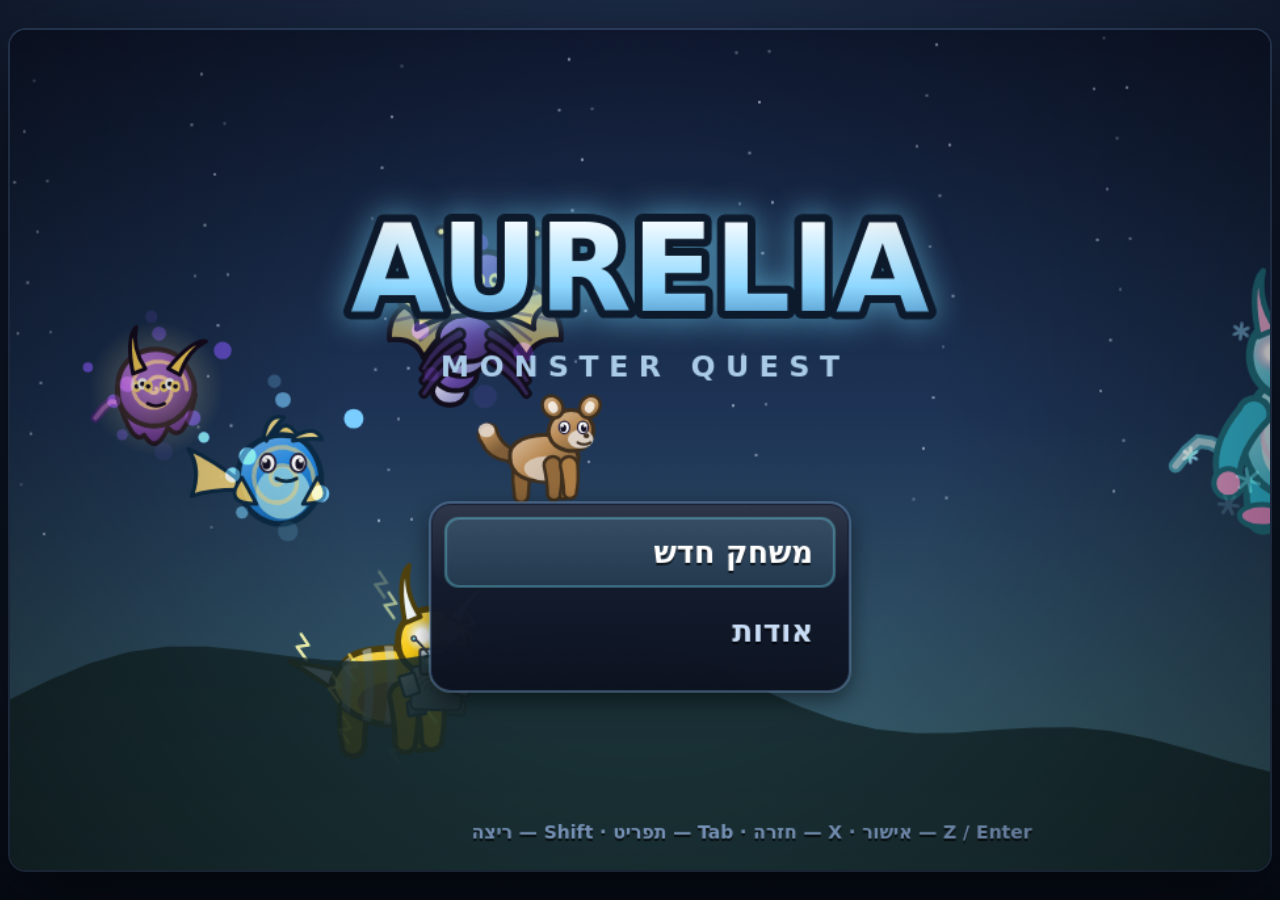
==== commit 15759137: "Add a WebGL 3D engine and a playable overworld prototype First pass at the RuneScape-style direction" ====
--- a/aurelia.html
+++ b/aurelia.html
@@ -3,7 +3,7 @@
 <head>
 <meta charset="utf-8" />
 <meta name="viewport" content="width=device-width, initial-scale=1, viewport-fit=cover" />
-<!-- Built by tools/build-standalone.mjs — edit src/, not this file. -->
+<!-- Built by tools/build-standalone.mjs — edit the sources, not this file. -->
 <title>Aurelia — Monster Quest</title>
 <meta name="description" content="משחק הרפתקה בסגנון RPG קלאסי של אספנות מפלצות, עם גרפיקה מחודשת." />
 <style>
@@ -127,7 +127,7 @@
   </div>
   <script type="module">
 /* ===== src/core/input.js ===== */
-const core_input_js = (() => {
+const __m_src_core_input_js = (() => {
 // Keyboard + on-screen gamepad, normalised into a tiny action API.
 //
 //   held('up')      -> true while the key is down
@@ -233,7 +233,7 @@
 })();
 
 /* ===== src/core/audio.js ===== */
-const core_audio_js = (() => {
+const __m_src_core_audio_js = (() => {
 // Everything you hear is synthesised at runtime with WebAudio — no audio files,
 // no licensing questions, and the whole soundtrack costs a few hundred bytes.
 
@@ -535,7 +535,7 @@
 })();
 
 /* ===== src/data/maps.js ===== */
-const data_maps_js = (() => {
+const __m_src_data_maps_js = (() => {
 // The world.  Maps are ASCII grids (see world/tiles.js for the legend) plus
 // warps, NPCs, encounter tables and ground items.
 
@@ -1222,7 +1222,7 @@
 })();
 
 /* ===== src/data/species.js ===== */
-const data_species_js = (() => {
+const __m_src_data_species_js = (() => {
 // The creature roster.  Every entry carries both its battle numbers and a
 // `design` block — a compact description the procedural artist in
 // gfx/monster.js turns into a fully drawn, animated creature.
@@ -1645,7 +1645,7 @@
 })();
 
 /* ===== src/data/moves.js ===== */
-const data_moves_js = (() => {
+const __m_src_data_moves_js = (() => {
 // Move table.  `fx` picks the battle animation, `eff` the mechanical rider.
 //
 // cat: physical | special | status
@@ -1756,7 +1756,7 @@
 })();
 
 /* ===== src/core/util.js ===== */
-const core_util_js = (() => {
+const __m_src_core_util_js = (() => {
 // Small math / helper toolbox shared by every subsystem.
 
 const clamp = (v, a, b) => (v < a ? a : v > b ? b : v);
@@ -1859,10 +1859,10 @@
 })();
 
 /* ===== src/game/creature.js ===== */
-const game_creature_js = (() => {
-  const { getSpecies } = data_species_js;
-  const { getMove } = data_moves_js;
-  const { clamp, rangeInt, rndInt } = core_util_js;
+const __m_src_game_creature_js = (() => {
+  const { getSpecies } = __m_src_data_species_js;
+  const { getMove } = __m_src_data_moves_js;
+  const { clamp, rangeInt, rndInt } = __m_src_core_util_js;
 // Creature instances: stats, experience, status, move slots.
 // Formulas are deliberately close to the classic handheld RPG maths so the
 // pacing feels familiar.
@@ -2021,9 +2021,9 @@
 })();
 
 /* ===== src/game/state.js ===== */
-const game_state_js = (() => {
-  const { START } = data_maps_js;
-  const { healFully } = game_creature_js;
+const __m_src_game_state_js = (() => {
+  const { START } = __m_src_data_maps_js;
+  const { healFully } = __m_src_game_creature_js;
 // The single mutable blob that defines a save file.
 
 
@@ -2095,7 +2095,7 @@
 })();
 
 /* ===== src/core/save.js ===== */
-const core_save_js = (() => {
+const __m_src_core_save_js = (() => {
 // localStorage persistence.  Saves are plain JSON — easy to inspect, easy to
 // migrate, and small enough that three slots cost nothing.
 
@@ -2147,7 +2147,7 @@
 })();
 
 /* ===== src/gfx/ui.js ===== */
-const gfx_ui_js = (() => {
+const __m_src_gfx_ui_js = (() => {
 // Shared UI kit: glassy panels, RTL-aware text, animated bars, menu cursors.
 
 const FONT = '"Trebuchet MS", "Segoe UI", system-ui, sans-serif';
@@ -2309,8 +2309,8 @@
 })();
 
 /* ===== src/gfx/actor.js ===== */
-const gfx_actor_js = (() => {
-  const { hsl, clamp } = core_util_js;
+const __m_src_gfx_actor_js = (() => {
+  const { hsl, clamp } = __m_src_core_util_js;
 // Human characters (player + NPCs) are drawn procedurally too, so a new NPC
 // costs one line of colours instead of a spritesheet.
 //
@@ -2477,9 +2477,9 @@
 })();
 
 /* ===== src/game/dialogue.js ===== */
-const game_dialogue_js = (() => {
-  const { panel, drawText, wrapText, advanceArrow, selection } = gfx_ui_js;
-  const { drawActorPortrait } = gfx_actor_js;
+const __m_src_game_dialogue_js = (() => {
+  const { panel, drawText, wrapText, advanceArrow, selection } = __m_src_gfx_ui_js;
+  const { drawActorPortrait } = __m_src_gfx_actor_js;
 // Dialogue box with typewriter text, speaker portrait and inline choices.
 
 
@@ -2622,9 +2622,9 @@
 })();
 
 /* ===== src/gfx/monster.js ===== */
-const gfx_monster_js = (() => {
-  const { hsl, clamp, makeRng, hashStr, makeCanvas } = core_util_js;
-  const { getSpecies } = data_species_js;
+const __m_src_gfx_monster_js = (() => {
+  const { hsl, clamp, makeRng, hashStr, makeCanvas } = __m_src_core_util_js;
+  const { getSpecies } = __m_src_data_species_js;
 // Procedural creature artist.
 //
 // Every creature is *drawn*, not blitted: gradients, rim light, soft shadow,
@@ -3404,7 +3404,7 @@
 })();
 
 /* ===== src/data/items.js ===== */
-const data_items_js = (() => {
+const __m_src_data_items_js = (() => {
 // Bag items.  `use` describes what happens when the item is applied to a
 // creature; balls carry a capture rate instead.
 
@@ -3479,7 +3479,7 @@
 })();
 
 /* ===== src/data/types.js ===== */
-const data_types_js = (() => {
+const __m_src_data_types_js = (() => {
 // Elemental types. Original set — same spirit as the classics, own names/colours.
 
 const TYPES = {
@@ -3538,16 +3538,16 @@
 })();
 
 /* ===== src/game/menus.js ===== */
-const game_menus_js = (() => {
-  const { panel, drawText, drawNum, bar, hpColors, selection, chip, wrapText, measure, fitSize } = gfx_ui_js;
-  const { drawMonster, drawMonsterIcon } = gfx_monster_js;
-  const { drawActor } = gfx_actor_js;
-  const { getSpecies, SPECIES, SPECIES_IDS } = data_species_js;
-  const { getMove } = data_moves_js;
-  const { getItem, SHOP_STOCK } = data_items_js;
-  const { typeColor, typeName } = data_types_js;
-  const { displayName, hpRatio, expToNext, STATUS } = game_creature_js;
-  const { clamp } = core_util_js;
+const __m_src_game_menus_js = (() => {
+  const { panel, drawText, drawNum, bar, hpColors, selection, chip, wrapText, measure, fitSize } = __m_src_gfx_ui_js;
+  const { drawMonster, drawMonsterIcon } = __m_src_gfx_monster_js;
+  const { drawActor } = __m_src_gfx_actor_js;
+  const { getSpecies, SPECIES, SPECIES_IDS } = __m_src_data_species_js;
+  const { getMove } = __m_src_data_moves_js;
+  const { getItem, SHOP_STOCK } = __m_src_data_items_js;
+  const { typeColor, typeName } = __m_src_data_types_js;
+  const { displayName, hpRatio, expToNext, STATUS } = __m_src_game_creature_js;
+  const { clamp } = __m_src_core_util_js;
 // Pause menu and its sub-screens: party, summary, bag, catalogue, trainer card,
 // save, plus the shop.  Everything is a stack of small screen descriptors so
 // "back" is always just a pop.
@@ -4081,14 +4081,14 @@
 })();
 
 /* ===== src/game/title.js ===== */
-const game_title_js = (() => {
-  const { panel, drawText, selection, vignette } = gfx_ui_js;
-  const { drawMonster } = gfx_monster_js;
-  const { drawActor } = gfx_actor_js;
-  const { SPECIES_IDS } = data_species_js;
-  const { saveSummary } = core_save_js;
-  const { formatTime } = game_menus_js;
-  const { makeRng } = core_util_js;
+const __m_src_game_title_js = (() => {
+  const { panel, drawText, selection, vignette } = __m_src_gfx_ui_js;
+  const { drawMonster } = __m_src_gfx_monster_js;
+  const { drawActor } = __m_src_gfx_actor_js;
+  const { SPECIES_IDS } = __m_src_data_species_js;
+  const { saveSummary } = __m_src_core_save_js;
+  const { formatTime } = __m_src_game_menus_js;
+  const { makeRng } = __m_src_core_util_js;
 // Title screen, new-game setup (name + look) and the save/continue entry point.
 
 
@@ -4299,7 +4299,7 @@
 })();
 
 /* ===== src/world/tiles.js ===== */
-const world_tiles_js = (() => {
+const __m_src_world_tiles_js = (() => {
 // Tile vocabulary.  Maps are authored as plain strings, one char per tile,
 // which keeps the map files readable and diff-friendly.
 
@@ -4355,10 +4355,10 @@
 })();
 
 /* ===== src/world/tilemap.js ===== */
-const world_tilemap_js = (() => {
-  const { MAPS } = data_maps_js;
-  const { TILE, tileInfo } = world_tiles_js;
-  const { pickWeighted } = core_util_js;
+const __m_src_world_tilemap_js = (() => {
+  const { MAPS } = __m_src_data_maps_js;
+  const { TILE, tileInfo } = __m_src_world_tiles_js;
+  const { pickWeighted } = __m_src_core_util_js;
 // Runtime view over a map definition: collision, warps, encounter lookup and
 // the y-sorted draw list the overworld renderer consumes.
 
@@ -4412,9 +4412,9 @@
 })();
 
 /* ===== src/gfx/terrain.js ===== */
-const gfx_terrain_js = (() => {
-  const { TILE } = world_tiles_js;
-  const { makeCanvas, makeRng, valueNoise2D, fbm, hsl, clamp } = core_util_js;
+const __m_src_gfx_terrain_js = (() => {
+  const { TILE } = __m_src_world_tiles_js;
+  const { makeCanvas, makeRng, valueNoise2D, fbm, hsl, clamp } = __m_src_core_util_js;
 // Terrain + decoration art, generated once at boot into offscreen canvases.
 //
 // Ground materials get several random variants so large fields never look
@@ -4956,8 +4956,8 @@
 })();
 
 /* ===== src/gfx/particles.js ===== */
-const gfx_particles_js = (() => {
-  const { clamp } = core_util_js;
+const __m_src_gfx_particles_js = (() => {
+  const { clamp } = __m_src_core_util_js;
 // A tiny pooled particle system shared by the overworld and battle scenes.
 
 
@@ -5061,18 +5061,18 @@
 })();
 
 /* ===== src/world/overworld.js ===== */
-const world_overworld_js = (() => {
-  const { TileMap } = world_tilemap_js;
-  const { TILE, tileInfo } = world_tiles_js;
-  const { buildTerrainArt, groundTile, decoSprite, MATERIALS, FLIPPABLE, ART } = gfx_terrain_js;
-  const { drawActor } = gfx_actor_js;
-  const { Particles } = gfx_particles_js;
-  const { panel, drawText, vignette, measure } = gfx_ui_js;
-  const { getItem } = data_items_js;
-  const { getSpecies, STARTERS } = data_species_js;
-  const { typeName } = data_types_js;
-  const { createCreature, makeWild } = game_creature_js;
-  const { clamp, lerp, chance, hsl, easeOutCubic } = core_util_js;
+const __m_src_world_overworld_js = (() => {
+  const { TileMap } = __m_src_world_tilemap_js;
+  const { TILE, tileInfo } = __m_src_world_tiles_js;
+  const { buildTerrainArt, groundTile, decoSprite, MATERIALS, FLIPPABLE, ART } = __m_src_gfx_terrain_js;
+  const { drawActor } = __m_src_gfx_actor_js;
+  const { Particles } = __m_src_gfx_particles_js;
+  const { panel, drawText, vignette, measure } = __m_src_gfx_ui_js;
+  const { getItem } = __m_src_data_items_js;
+  const { getSpecies, STARTERS } = __m_src_data_species_js;
+  const { typeName } = __m_src_data_types_js;
+  const { createCreature, makeWild } = __m_src_game_creature_js;
+  const { clamp, lerp, chance, hsl, easeOutCubic } = __m_src_core_util_js;
 // The overworld: grid movement with smooth interpolation, a y-sorted renderer,
 // NPC behaviour and everything that can interrupt exploration (encounters,
 // warps, trainers who spot you, ledges, pickups).
@@ -5987,13 +5987,13 @@
 })();
 
 /* ===== src/battle/engine.js ===== */
-const battle_engine_js = (() => {
-  const { getMove, STRUGGLE } = data_moves_js;
-  const { getSpecies } = data_species_js;
-  const { typeMultiplier, effectivenessLabel } = data_types_js;
-  const { getItem } = data_items_js;
-  const { displayName, expAward, gainExp } = game_creature_js;
-  const { clamp, chance, rangeInt, rndInt } = core_util_js;
+const __m_src_battle_engine_js = (() => {
+  const { getMove, STRUGGLE } = __m_src_data_moves_js;
+  const { getSpecies } = __m_src_data_species_js;
+  const { typeMultiplier, effectivenessLabel } = __m_src_data_types_js;
+  const { getItem } = __m_src_data_items_js;
+  const { displayName, expAward, gainExp } = __m_src_game_creature_js;
+  const { clamp, chance, rangeInt, rndInt } = __m_src_core_util_js;
 // Turn resolution.  The engine is pure logic: it mutates creatures and emits a
 // flat list of events that the battle scene plays back with animation and
 // timing.  Keeping the two apart makes the rules easy to read and to test.
@@ -6579,9 +6579,9 @@
 })();
 
 /* ===== src/battle/fx.js ===== */
-const battle_fx_js = (() => {
-  const { typeColor } = data_types_js;
-  const { hsl, lerp, clamp } = core_util_js;
+const __m_src_battle_fx_js = (() => {
+  const { typeColor } = __m_src_data_types_js;
+  const { hsl, lerp, clamp } = __m_src_core_util_js;
 // Move animations.  Each entry returns a short-lived effect object with its own
 // update/draw, plus particles emitted into the scene's shared system.
 
@@ -7083,18 +7083,18 @@
 })();
 
 /* ===== src/battle/scene.js ===== */
-const battle_scene_js = (() => {
-  const { Battle } = battle_engine_js;
-  const { createFx } = battle_fx_js;
-  const { Particles } = gfx_particles_js;
-  const { drawMonster, drawMonsterIcon } = gfx_monster_js;
-  const { panel, drawText, drawNum, wrapText, bar, hpColors, selection, chip, advanceArrow, vignette, fitSize } = gfx_ui_js;
-  const { getSpecies } = data_species_js;
-  const { getMove, STRUGGLE } = data_moves_js;
-  const { getItem } = data_items_js;
-  const { typeColor, typeName, typeMultiplier } = data_types_js;
-  const { displayName, hpRatio, expToNext, STATUS, evolveInto, makeMoveSlot } = game_creature_js;
-  const { clamp, lerp, easeOutCubic, easeOutBack, hsl } = core_util_js;
+const __m_src_battle_scene_js = (() => {
+  const { Battle } = __m_src_battle_engine_js;
+  const { createFx } = __m_src_battle_fx_js;
+  const { Particles } = __m_src_gfx_particles_js;
+  const { drawMonster, drawMonsterIcon } = __m_src_gfx_monster_js;
+  const { panel, drawText, drawNum, wrapText, bar, hpColors, selection, chip, advanceArrow, vignette, fitSize } = __m_src_gfx_ui_js;
+  const { getSpecies } = __m_src_data_species_js;
+  const { getMove, STRUGGLE } = __m_src_data_moves_js;
+  const { getItem } = __m_src_data_items_js;
+  const { typeColor, typeName, typeMultiplier } = __m_src_data_types_js;
+  const { displayName, hpRatio, expToNext, STATUS, evolveInto, makeMoveSlot } = __m_src_game_creature_js;
+  const { clamp, lerp, easeOutCubic, easeOutBack, hsl } = __m_src_core_util_js;
 // Battle presentation: background, combatants, HUD, menus and the playback of
 // the engine's event list.
 
@@ -8063,16 +8063,16 @@
 
 /* ===== src/main.js ===== */
 (() => {
-  const { Input } = core_input_js;
-  const { AudioEngine } = core_audio_js;
-  const { GameState, newGame } = game_state_js;
-  const { saveGame, loadGame } = core_save_js;
-  const { Dialogue } = game_dialogue_js;
-  const { MenuSystem } = game_menus_js;
-  const { TitleScreen } = game_title_js;
-  const { Overworld } = world_overworld_js;
-  const { BattleScene } = battle_scene_js;
-  const { clamp, hsl } = core_util_js;
+  const { Input } = __m_src_core_input_js;
+  const { AudioEngine } = __m_src_core_audio_js;
+  const { GameState, newGame } = __m_src_game_state_js;
+  const { saveGame, loadGame } = __m_src_core_save_js;
+  const { Dialogue } = __m_src_game_dialogue_js;
+  const { MenuSystem } = __m_src_game_menus_js;
+  const { TitleScreen } = __m_src_game_title_js;
+  const { Overworld } = __m_src_world_overworld_js;
+  const { BattleScene } = __m_src_battle_scene_js;
+  const { clamp, hsl } = __m_src_core_util_js;
 // Entry point: canvas setup, the fixed-step loop and the scene switchboard.
 
 
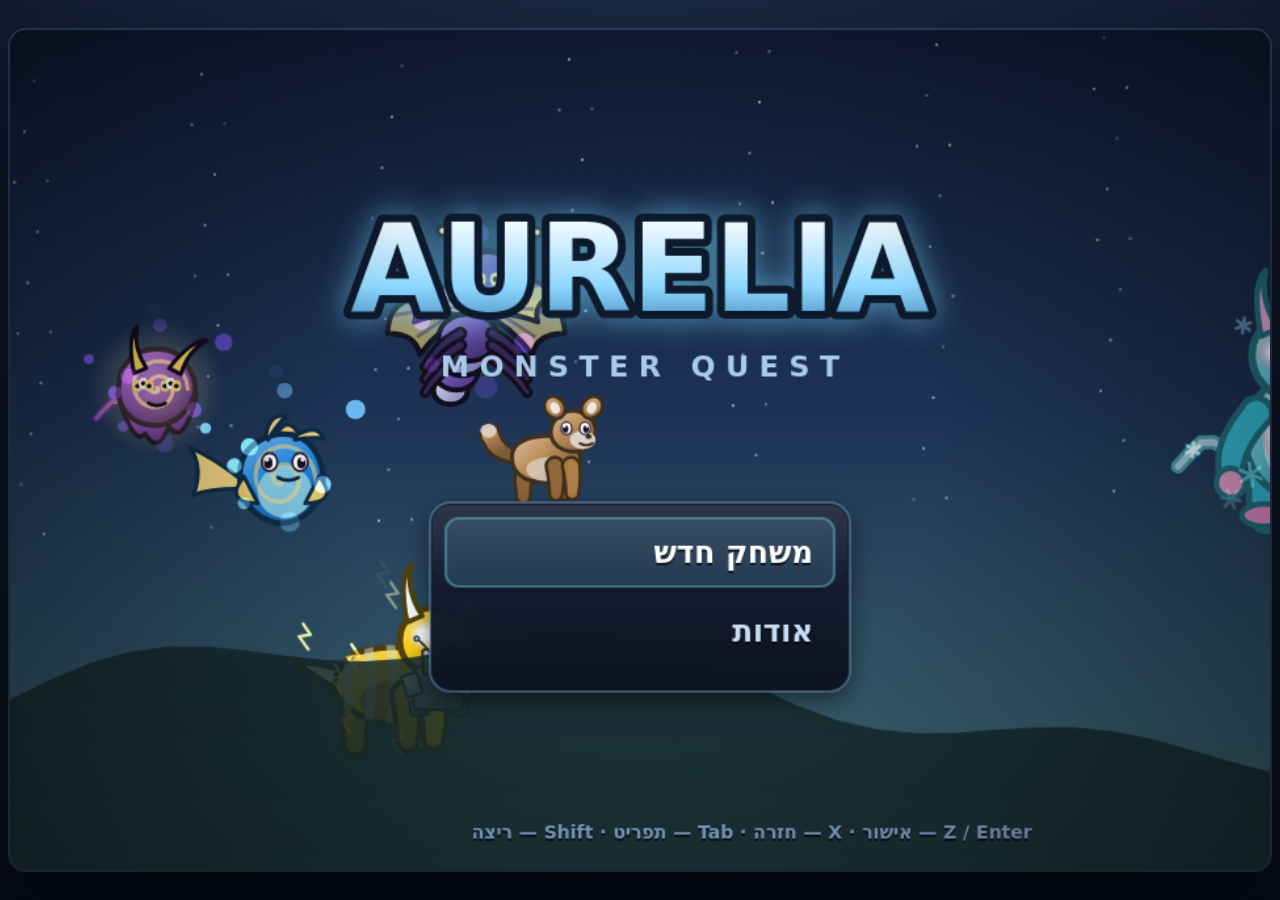
==== commit d08bda3c: "Fix name entry: typing a name no longer fires game actions Backspace was bound to "back" as well as " ====
--- a/aurelia.html
+++ b/aurelia.html
@@ -50,6 +50,14 @@
   max-height:100%;
 }
 #overlay{position:absolute; inset:0; pointer-events:none}
+#nameInput{
+  position:absolute; left:50%; top:70%;
+  width:280px; height:44px; transform:translateX(-50%);
+  opacity:0; border:0; background:transparent; color:transparent;
+  font-size:16px;                 /* keeps iOS from zooming when focused */
+  pointer-events:auto; caret-color:transparent;
+}
+#nameInput:not(.on){ pointer-events:none; }
 #boot{
   position:absolute; inset:0;
   display:flex; flex-direction:column; align-items:center; justify-content:center;
@@ -103,7 +111,13 @@
     <div id="stage">
       <canvas id="game" width="960" height="640"></canvas>
       <div id="overlay">
-        <div id="boot">
+        <!-- Real text field for name entry: the browser handles Hebrew, IME,
+           paste and caret movement, and it pops the keyboard on touch devices.
+           It is invisible; the name is drawn on the canvas. -->
+      <input id="nameInput" type="text" maxlength="12" autocomplete="off"
+             autocorrect="off" autocapitalize="off" spellcheck="false"
+             aria-label="שם המאמן" />
+      <div id="boot">
           <div class="boot-logo">AURELIA</div>
           <div class="boot-sub">Monster Quest</div>
           <div class="boot-hint">טוען…</div>
@@ -141,10 +155,15 @@
   ArrowLeft: 'left', KeyA: 'left',
   ArrowRight: 'right', KeyD: 'right',
   KeyZ: 'a', Enter: 'a', Space: 'a',
-  KeyX: 'b', Escape: 'b', Backspace: 'b',
+  KeyX: 'b', Escape: 'b',
   ShiftLeft: 'run', ShiftRight: 'run',
   Tab: 'start', KeyM: 'mute',
 };
+
+// While the player is typing, letter keys must reach the text field instead of
+// firing game actions — otherwise a name like "Max" would mute the game, walk
+// left and back out of the screen. Only Enter and Escape stay bound.
+const TEXT_MODE_KEYS = { Enter: 'a', Escape: 'b' };
 
 class Input {
   constructor(target = window) {
@@ -152,19 +171,21 @@
     this.justDown = new Set();
     this.justUp = new Set();
     this.anyKeySince = 0;
+    this.textMode = false;
 
     target.addEventListener('keydown', (e) => {
-      const a = KEYMAP[e.code];
+      if (e.code === 'Tab') e.preventDefault();   // never let focus jump away
+      const a = this.textMode ? TEXT_MODE_KEYS[e.code] : KEYMAP[e.code];
       if (!a) return;
-      e.preventDefault();
+      if (!this.textMode) e.preventDefault();
       if (!this.down.has(a)) this.justDown.add(a);
       this.down.add(a);
       this.anyKeySince++;
     });
     target.addEventListener('keyup', (e) => {
-      const a = KEYMAP[e.code];
+      const a = this.textMode ? TEXT_MODE_KEYS[e.code] : KEYMAP[e.code];
       if (!a) return;
-      e.preventDefault();
+      if (!this.textMode) e.preventDefault();
       this.down.delete(a);
       this.justUp.add(a);
     });
@@ -4082,7 +4103,7 @@
 
 /* ===== src/game/title.js ===== */
 const __m_src_game_title_js = (() => {
-  const { panel, drawText, selection, vignette } = __m_src_gfx_ui_js;
+  const { panel, drawText, selection, vignette, measure } = __m_src_gfx_ui_js;
   const { drawMonster } = __m_src_gfx_monster_js;
   const { drawActor } = __m_src_gfx_actor_js;
   const { SPECIES_IDS } = __m_src_data_species_js;
@@ -4132,16 +4153,62 @@
         s: 90 + rng() * 90, sp: 8 + rng() * 22, ph: rng() * 6.28,
       });
     }
-    this._onKey = (e) => this.onKey(e);
-    window.addEventListener('keydown', this._onKey);
-  }
-
-  destroy() { window.removeEventListener('keydown', this._onKey); }
-
-  onKey(e) {
-    if (this.page !== 'name') return;
-    if (e.key === 'Backspace') { this.name = this.name.slice(0, -1); e.preventDefault(); return; }
-    if (e.key.length === 1 && this.name.length < 10 && e.key !== ' ') this.name += e.key;
+    this.field = document.getElementById('nameInput');
+    // Enter and Escape stay mapped as game actions while typing, so update()
+    // is the single place that acts on them — no second listener here.
+    this._keepFocus = () => {
+      if (this.page === 'name') this.field?.focus();
+    };
+    this.game.canvas?.addEventListener('pointerdown', this._keepFocus);
+  }
+
+  destroy() {
+    this.game.canvas?.removeEventListener('pointerdown', this._keepFocus);
+    this.stopTyping();
+  }
+
+  /** Hand the keyboard to the text field and stop the game reading key actions. */
+  startTyping(initial) {
+    if (!this.field) { this.name = initial; return; }
+    this.field.value = initial;
+    this.field.classList.add('on');
+    this.game.input.textMode = true;
+    this.game.input.clear();
+    // focus has to happen after the current input event finishes
+    // Select the suggestion so the first keystroke replaces it, the way any
+    // rename field behaves.
+    setTimeout(() => {
+      this.field.focus();
+      this.field.select();
+    }, 0);
+  }
+
+  stopTyping() {
+    if (!this.field) return;
+    this.field.blur();
+    this.field.classList.remove('on');
+    if (this.game.input) this.game.input.textMode = false;
+  }
+
+  setPage(page) {
+    if (page === 'name') this.startTyping(this.name || LOOK_CHOICES[this.lookIndex].label);
+    else this.stopTyping();
+    this.page = page;
+    if (page !== 'name') this.audio.sfx('back');
+    // Escape is consumed by leaving the field; don't let the page we land on
+    // act on the same press.
+    this.game.input.justDown.delete('b');
+    this.game.input.justDown.delete('a');
+  }
+
+  confirmName() {
+    if (this.confirmed) return;
+    const name = (this.name || '').trim();
+    if (!name) { this.audio.sfx('bump'); this.nameError = 1.4; return; }
+    this.confirmed = true;
+    this.audio.sfx('select');
+    this.stopTyping();
+    this.game.newGame(name, LOOK_CHOICES[this.lookIndex].id);
   }
 
   update(dt, input) {
@@ -4159,7 +4226,7 @@
         this.audio.sfx('select');
         const id = this.items[this.cursor].id;
         if (id === 'continue') this.game.continueGame();
-        else if (id === 'new') { this.page = 'look'; this.lookIndex = 0; }
+        else if (id === 'new') { this.lookIndex = 0; this.name = ''; this.page = 'look'; }
         else this.page = 'about';
       }
       return;
@@ -4174,18 +4241,19 @@
       if (input.pressed('b')) { this.audio.sfx('back'); this.page = 'main'; }
       if (input.pressed('a')) {
         this.audio.sfx('select');
-        this.name = LOOK_CHOICES[this.lookIndex].label;
-        this.page = 'name';
+        // Only suggest a default when nothing has been typed yet, so stepping
+        // back and forward does not discard the player's name.
+        if (!this.name.trim()) this.name = LOOK_CHOICES[this.lookIndex].label;
+        this.setPage('name');
       }
       return;
     }
     if (this.page === 'name') {
-      if (input.pressed('b')) { this.audio.sfx('back'); this.page = 'look'; return; }
-      if (input.pressed('a')) {
-        this.audio.sfx('select');
-        this.game.newGame(this.name.trim() || LOOK_CHOICES[this.lookIndex].label,
-                          LOOK_CHOICES[this.lookIndex].id);
-      }
+      // The field owns the text; mirror it so the canvas can draw it.
+      if (this.field) this.name = this.field.value;
+      if (this.nameError > 0) this.nameError -= dt;
+      if (input.pressed('b')) { this.setPage('look'); return; }
+      if (input.pressed('a')) this.confirmName();
     }
   }
 
@@ -4261,14 +4329,28 @@
         drawText(ctx, look.label, 720, 470, { size: 24 });
         drawText(ctx, `${LEFT} ${RIGHT} להחלפה · Z לאישור`, 720, 508, { size: 15, color: '#7f9dc4' });
       } else {
-        const boxW = 360;
-        panel(ctx, 480 - boxW / 2, 440, boxW, 56, {
-          radius: 12, shadow: false, colors: ['rgba(12,20,36,.95)', 'rgba(8,14,26,.96)'],
+        const boxW = 380, boxX = 480 - boxW / 2, boxY = 436;
+        const bad = this.nameError > 0;
+        panel(ctx, boxX, boxY, boxW, 58, {
+          radius: 12, shadow: false,
+          colors: ['rgba(12,20,36,.96)', 'rgba(8,14,26,.97)'],
+          border: bad ? 'rgba(255,120,110,.9)' : 'rgba(140,210,255,.55)',
+          borderWidth: bad ? 3 : 2,
         });
-        const shown = this.name + (Math.floor(this.t * 2) % 2 ? '|' : '');
-        drawText(ctx, shown.trim() ? shown : 'הקלד שם…', 480 + boxW / 2 - 20, 478,
-          { size: 24, color: this.name ? '#fff' : '#5b76a0' });
-        drawText(ctx, 'הקלד · Enter לאישור · X לחזרה', 720, 522, { size: 15, color: '#7f9dc4' });
+        const text = this.name;
+        const right = boxX + boxW - 20;
+        drawText(ctx, text || 'הקלד שם…', right, boxY + 39,
+          { size: 25, color: text ? '#fff' : '#5b76a0' });
+        // caret drawn at the text edge, so it never disturbs the RTL layout
+        if (Math.floor(this.t * 2) % 2 === 0) {
+          const w = text ? measure(ctx, text, 25) : 0;
+          ctx.fillStyle = '#8fe8ff';
+          ctx.fillRect(right - w - 9, boxY + 16, 2.5, 28);
+        }
+        drawText(ctx, `${text.length}/12`, boxX + 18, boxY + 39,
+          { size: 15, color: '#5b76a0', align: 'left', dir: 'ltr' });
+        drawText(ctx, bad ? 'צריך שם כדי להתחיל' : 'הקלד את השם · Enter לאישור · Esc לחזרה',
+          720, boxY + 86, { size: 15, color: bad ? '#ff9a90' : '#7f9dc4' });
       }
     }
 
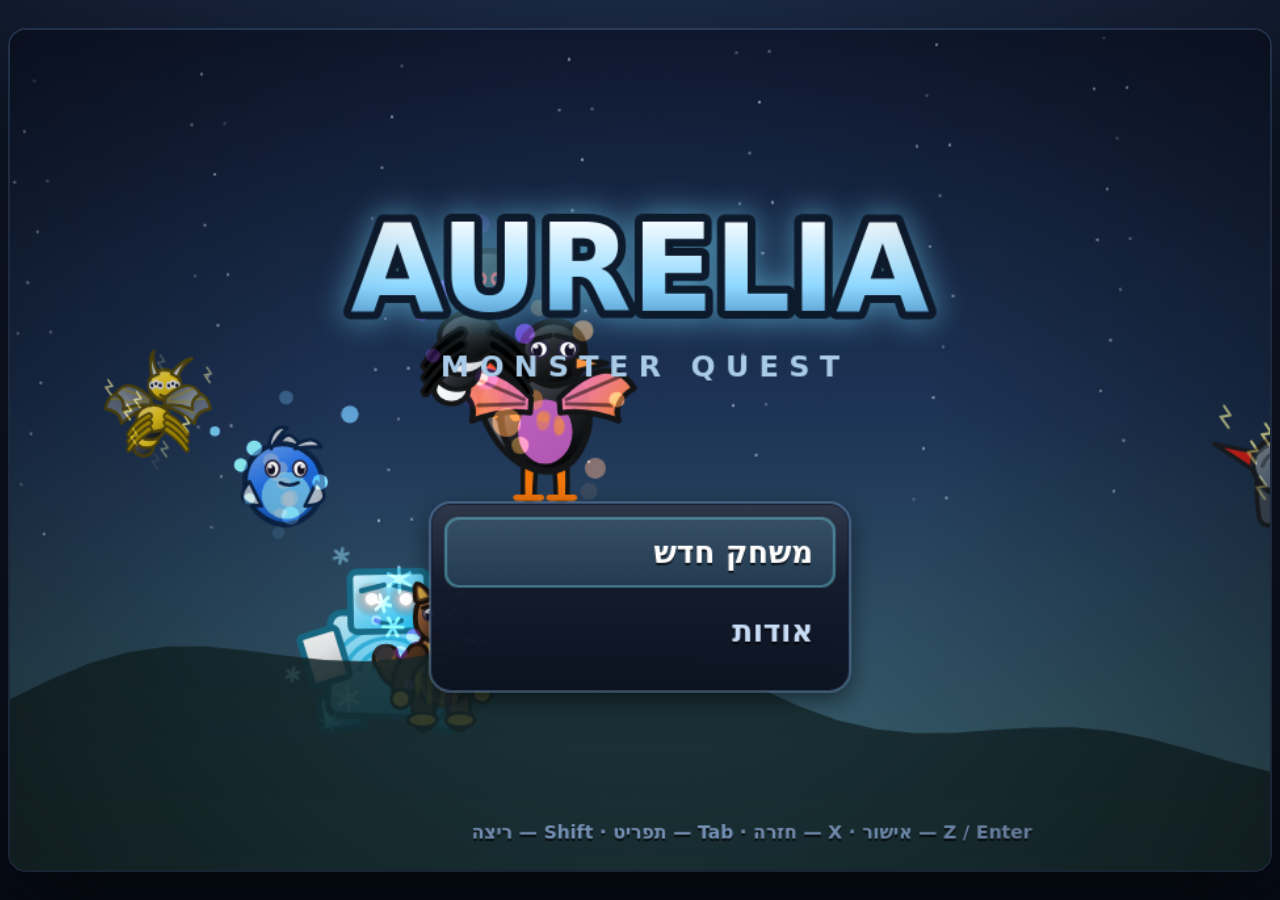
==== commit 2b0b6b7e: "Replace the roster with the project's 36 designs plus derived evolutions The design table defines 36" ====
--- a/aurelia.html
+++ b/aurelia.html
@@ -619,8 +619,8 @@
     ],
     encounters: {
       grass: [
-        { species: 'nibbly', min: 2, max: 4, weight: 6 },
-        { species: 'wingle', min: 2, max: 4, weight: 4 },
+        { species: 'keyvi', min: 2, max: 4, weight: 6 },
+        { species: 'nodik', min: 2, max: 4, weight: 4 },
       ],
     },
     npcs: [
@@ -779,12 +779,12 @@
     ],
     encounters: {
       grass: [
-        { species: 'nibbly', min: 3, max: 6, weight: 6 },
-        { species: 'wingle', min: 3, max: 6, weight: 5 },
-        { species: 'buzzlet', min: 3, max: 6, weight: 4 },
-        { species: 'voltpup', min: 4, max: 7, weight: 2 },
-        { species: 'rockle', min: 4, max: 7, weight: 2 },
-        { species: 'frostkit', min: 4, max: 7, weight: 1 },
+        { species: 'keyvi', min: 3, max: 6, weight: 6 },
+        { species: 'clickmouse', min: 3, max: 6, weight: 5 },
+        { species: 'nodik', min: 3, max: 6, weight: 4 },
+        { species: 'cookiz', min: 4, max: 7, weight: 3 },
+        { species: 'bytec', min: 4, max: 7, weight: 2 },
+        { species: 'kash', min: 4, max: 7, weight: 1 },
       ],
     },
     npcs: [
@@ -795,7 +795,7 @@
           intro: 'מיה: הצוות שלי קטן אבל נחוש!',
           defeat: 'מיה: אוףף! הייתי צריכה להתאמן יותר.',
           reward: 180,
-          team: [{ species: 'nibbly', level: 5 }, { species: 'wingle', level: 6 }],
+          team: [{ species: 'keyvi', level: 5 }, { species: 'nodik', level: 6 }],
         },
         linesAfter: ['מיה: הדשא הגבוה מסתיר הפתעות. שמור על שיקויים!'],
       },
@@ -806,7 +806,7 @@
           intro: 'בועז: הסלעים כאן קשים — וגם היצורים שלי.',
           defeat: 'בועז: קשה כמו סלע, אבל אתה קשה יותר.',
           reward: 260,
-          team: [{ species: 'rockle', level: 7 }, { species: 'nibbly', level: 6 }],
+          team: [{ species: 'solidor', level: 7 }, { species: 'keyvi', level: 6 }],
         },
         linesAfter: ['בועז: מהלכים מסוג מים וצומח מרסקים סלעים.'],
       },
@@ -867,9 +867,9 @@
     ],
     encounters: {
       grass: [
-        { species: 'nibbly', min: 6, max: 9, weight: 5 },
-        { species: 'buzzlet', min: 6, max: 9, weight: 4 },
-        { species: 'voltpup', min: 7, max: 10, weight: 3 },
+        { species: 'clickmouse', min: 6, max: 9, weight: 5 },
+        { species: 'usbee', min: 6, max: 9, weight: 4 },
+        { species: 'wifly', min: 7, max: 10, weight: 3 },
       ],
     },
     npcs: [
@@ -1003,7 +1003,7 @@
           intro: 'ניר: לא עוברים אותי בקלות!',
           defeat: 'ניר: אתה באמת מוכן למנהיגה.',
           reward: 400,
-          team: [{ species: 'rockle', level: 11 }, { species: 'cogling', level: 12 }],
+          team: [{ species: 'solidor', level: 11 }, { species: 'botlik', level: 12 }],
         },
         linesAfter: ['ניר: תשמור על יצור מסוג מים לקרב הבא.'],
       },
@@ -1014,7 +1014,7 @@
           intro: 'שיר: ההגנה שלי כמו חומה.',
           defeat: 'שיר: החומה נבקעה…',
           reward: 400,
-          team: [{ species: 'sandclaw', level: 12 }, { species: 'rockle', level: 12 }],
+          team: [{ species: 'serverus', level: 12 }, { species: 'solidor', level: 12 }],
         },
         linesAfter: ['שיר: מהלכים מיוחדים עוברים דרך הגנה גבוהה.'],
       },
@@ -1028,9 +1028,9 @@
           defeat: 'דנה: יפה מאוד. עברת את המבחן.',
           reward: 1200,
           team: [
-            { species: 'rockle', level: 13 },
-            { species: 'sandclaw', level: 14 },
-            { species: 'boulderon', level: 16 },
+            { species: 'solidor', level: 13 },
+            { species: 'serverus', level: 14 },
+            { species: 'mainframe', level: 16 },
           ],
         },
         linesAfter: ['דנה: השומר בצפון כבר יודע. הדרך למערת ההד פתוחה בפניך.'],
@@ -1074,12 +1074,12 @@
     ],
     encounters: {
       cave: [
-        { species: 'rockle', min: 10, max: 14, weight: 5 },
-        { species: 'cogling', min: 10, max: 14, weight: 4 },
-        { species: 'shadewisp', min: 11, max: 15, weight: 4 },
-        { species: 'sandclaw', min: 11, max: 15, weight: 3 },
-        { species: 'magmite', min: 12, max: 16, weight: 2 },
-        { species: 'gloomoth', min: 12, max: 16, weight: 1 },
+        { species: 'solidor', min: 10, max: 14, weight: 5 },
+        { species: 'botlik', min: 10, max: 14, weight: 4 },
+        { species: 'glitcher', min: 11, max: 15, weight: 4 },
+        { species: 'madera', min: 11, max: 15, weight: 3 },
+        { species: 'serverus', min: 12, max: 16, weight: 2 },
+        { species: 'wallfire', min: 12, max: 16, weight: 1 },
       ],
     },
     npcs: [
@@ -1090,7 +1090,7 @@
           intro: 'עידו: אף אחד לא עובר במנהרה שלי בחינם.',
           defeat: 'עידו: קח, הרווחת את זה.',
           reward: 620,
-          team: [{ species: 'boulderon', level: 16 }, { species: 'magmite', level: 16 }],
+          team: [{ species: 'solidorx', level: 16 }, { species: 'wallfire', level: 17 }],
         },
         linesAfter: ['עידו: בצפון יש נתיב פתוח. תיזהר מהסופות.'],
       },
@@ -1101,7 +1101,7 @@
           intro: 'רן: אני חוקר יצורי צל. בוא נאסוף נתונים!',
           defeat: 'רן: נתונים מרתקים. תודה על הקרב.',
           reward: 640,
-          team: [{ species: 'shadewisp', level: 15 }, { species: 'gloomoth', level: 17 }],
+          team: [{ species: 'glitcher', level: 15 }, { species: 'spidernet', level: 17 }],
         },
         linesAfter: ['רן: יצורי צל חלשים מול אור. תזכור את זה בפסגה.'],
       },
@@ -1147,13 +1147,13 @@
     ],
     encounters: {
       grass: [
-        { species: 'chompadge', min: 16, max: 20, weight: 4 },
-        { species: 'skytalon', min: 16, max: 20, weight: 4 },
-        { species: 'brawlkin', min: 16, max: 20, weight: 3 },
-        { species: 'slimeel', min: 16, max: 20, weight: 3 },
-        { species: 'terrapod', min: 17, max: 21, weight: 2 },
-        { species: 'puffbloom', min: 17, max: 21, weight: 2 },
-        { species: 'coralux', min: 18, max: 22, weight: 1 },
+        { species: 'powerdog', min: 16, max: 20, weight: 4 },
+        { species: 'routrex', min: 16, max: 20, weight: 4 },
+        { species: 'gibbon', min: 16, max: 20, weight: 3 },
+        { species: 'virotox', min: 16, max: 20, weight: 3 },
+        { species: 'cloudo', min: 17, max: 21, weight: 2 },
+        { species: 'query', min: 17, max: 21, weight: 2 },
+        { species: 'squidql', min: 18, max: 22, weight: 1 },
       ],
     },
     npcs: [
@@ -1164,7 +1164,7 @@
           intro: 'אורית: הגעת רחוק. נראה כמה רחוק.',
           defeat: 'אורית: מרשים. הפסגה מחכה לך.',
           reward: 900,
-          team: [{ species: 'arcfang', level: 20 }, { species: 'nectrix', level: 20 }],
+          team: [{ species: 'powerdogx', level: 20 }, { species: 'routrexx', level: 20 }],
         },
         linesAfter: ['אורית: בפסגה מרחף משהו שאף אחד לא הצליח לתפוס.'],
       },
@@ -1175,7 +1175,7 @@
           intro: 'טל: בואו נעשה גלים!',
           defeat: 'טל: הגל שלך היה גדול יותר.',
           reward: 860,
-          team: [{ species: 'marisel', level: 19 }, { species: 'slimeel', level: 20 }],
+          team: [{ species: 'squidql', level: 19 }, { species: 'pingui', level: 21 }],
         },
         linesAfter: ['טל: שיקוי היפר בכיס שווה יותר מכל טקטיקה.'],
       },
@@ -1212,17 +1212,17 @@
     warps: [{ x: 10, y: 17, to: 'route2', tx: 14, ty: 1, dir: 'down' }],
     encounters: {
       grass: [
-        { species: 'gloomoth', min: 22, max: 26, weight: 4 },
-        { species: 'terrapod', min: 22, max: 26, weight: 3 },
-        { species: 'nectrix', min: 23, max: 27, weight: 3 },
-        { species: 'glacierra', min: 24, max: 28, weight: 2 },
-        { species: 'stormcrest', min: 25, max: 29, weight: 1 },
+        { species: 'spidernet', min: 22, max: 26, weight: 4 },
+        { species: 'cooler', min: 22, max: 26, weight: 3 },
+        { species: 'ramzon', min: 23, max: 27, weight: 3 },
+        { species: 'pixelon', min: 24, max: 28, weight: 2 },
+        { species: 'datagor', min: 25, max: 29, weight: 1 },
       ],
     },
     npcs: [
       {
-        id: 'apex', x: 10, y: 3, dir: 'down', look: 'elder', name: 'איתריון',
-        staticBattle: { species: 'aetherion', level: 30 }, flag: 'apex_done',
+        id: 'apex', x: 10, y: 3, dir: 'down', look: 'elder', name: 'אומגה-דאטא',
+        staticBattle: { species: 'datagorx', level: 34 }, flag: 'apex_done',
         hidden: true, orb: true,
         lines: ['אור עז מרחף מעל הסלע…'],
         linesAfter: ['הרוח בפסגה שקטה עכשיו.'],
@@ -1230,7 +1230,7 @@
       {
         id: 'summit_sage', x: 4, y: 14, dir: 'right', look: 'elder', name: 'נזיר הפסגה',
         lines: ['הגעת עד לכאן. מעטים מגיעים.',
-                'מעל הסלע השחור מרחף איתריון — לב הסופה.',
+                'מעל הסלע השחור מרחף אומגה-דאטא — הליבה של כל הרשת.',
                 'החלש אותו היטב לפני שתנסה ללכוד. ספֵרת עילית לא תזיק.'],
       },
     ],
@@ -1244,424 +1244,874 @@
 
 /* ===== src/data/species.js ===== */
 const __m_src_data_species_js = (() => {
-// The creature roster.  Every entry carries both its battle numbers and a
-// `design` block — a compact description the procedural artist in
-// gfx/monster.js turns into a fully drawn, animated creature.
+// The creature roster: 36 designs from the project's design table, each with
+// the evolved form derived from it (bigger, richer palette, upgraded features).
+//
+// Every entry is self-contained and hand-editable: `design` is all the art a
+// creature needs, and it drives both the 2D artist (gfx/monster.js) and the 3D
+// mesh builder (src3d/gfx/creature3d.js).
 
 const S = (o) => o;
 
 const SPECIES = {
-  // ============================ EMBER LINE =================================
-  emberkit: S({
-    dex: 1, name: 'אמברקיט', en: 'Emberkit', types: ['ember'],
-    base: { hp: 45, atk: 60, def: 42, spa: 62, spd: 46, spe: 65 },
-    growth: 'medium', catchRate: 45, baseExp: 62, cry: 1,
-    flavor: 'גור להבה סקרן. הזנב שלו מתלקח כשהוא מתרגש.',
-    evolve: { to: 'blazehound', level: 16 },
-    learn: [[1, 'scratch'], [1, 'growl'], [4, 'emberspit'], [9, 'quickjab'],
-            [13, 'flamefang'], [18, 'firewheel'], [24, 'battlecry'], [31, 'infernobeam']],
-    design: { body: 'quad', pal: [[18, 88, 56], [36, 92, 62], [200, 20, 96]], ears: 'pointy',
-              tail: 'flame', eyes: 'sharp', markings: 'stripes', size: 0.78, aura: 'fire' },
+  bytec: S({
+    dex: 1, name: 'בייטק', en: 'Bytec', types: ['volt'],
+    base: { hp: 40, atk: 44, def: 42, spa: 54, spd: 44, spe: 64 },
+    growth: 'fast', catchRate: 200, baseExp: 58, cry: 1,
+    flavor: 'חיפושית רובוטית קטנה האוגרת מתח.',
+    evolve: { to: 'bytecx', level: 16 },
+    learn: [[1, 'sparkbite'], [1, 'chargeup'], [4, 'voltarc'], [9, 'staticfield'],
+            [14, 'thunderlash'], [20, 'tackle'], [26, 'growl'], [33, 'quickjab']],
+    design: { body: 'insect', pal: [[216, 82, 50], [50, 92, 58], [220, 8, 14]],
+              ears: 'antenna', tail: 'none', eyes: 'glow', markings: 'none',
+              size: 0.6, aura: 'spark' },
   }),
-  blazehound: S({
-    dex: 2, name: 'בלייזהאונד', en: 'Blazehound', types: ['ember'],
-    base: { hp: 62, atk: 82, def: 58, spa: 84, spd: 62, spe: 88 },
-    growth: 'medium', catchRate: 22, baseExp: 142, cry: 2,
-    flavor: 'רץ במהירות שמותירה שובל גיצים באוויר.',
-    evolve: { to: 'pyroclast', level: 34 },
-    learn: [[1, 'scratch'], [1, 'emberspit'], [13, 'flamefang'], [19, 'firewheel'],
-            [26, 'battlecry'], [33, 'infernobeam'], [41, 'sunflare']],
-    design: { body: 'quad', pal: [[12, 90, 50], [40, 95, 60], [220, 25, 94]], ears: 'pointy',
-              tail: 'flame', eyes: 'sharp', markings: 'stripes', size: 1.0, aura: 'fire' },
+  bytecx: S({
+    dex: 2, name: 'טרה-בייט', en: 'BytecX', types: ['volt'],
+    base: { hp: 54, atk: 60, def: 57, spa: 73, spd: 60, spe: 87 },
+    growth: 'fast', catchRate: 90, baseExp: 150, cry: 2,
+    flavor: 'הצורה המפותחת של בייטק. חיפושית רובוטית קטנה האוגרת מתח — עכשיו בקנה מידה גדול בהרבה.',
+    evolve: null,
+    learn: [[1, 'sparkbite'], [1, 'chargeup'], [14, 'voltarc'], [20, 'staticfield'],
+            [26, 'thunderlash'], [33, 'tackle'], [41, 'growl'], [50, 'quickjab']],
+    design: { body: 'insect', pal: [[216, 92, 46], [50, 96, 62], [220, 20, 20]],
+              ears: 'horns', tail: 'spike', eyes: 'glow', markings: 'plates',
+              size: 0.77, wings: true, aura: 'spark' },
   }),
-  pyroclast: S({
-    dex: 3, name: 'פירוקלסט', en: 'Pyroclast', types: ['ember', 'stone'],
-    base: { hp: 84, atk: 104, def: 82, spa: 106, spd: 80, spe: 96 },
-    growth: 'medium', catchRate: 12, baseExp: 240, cry: 3,
-    flavor: 'רעמתו היא סדק אל תוך לב הר געש.',
+  ramzon: S({
+    dex: 3, name: 'ראמזון', en: 'Ramzon', types: ['volt', 'beast'],
+    base: { hp: 57, atk: 69, def: 54, spa: 54, spd: 54, spe: 68 },
+    growth: 'medium', catchRate: 152, baseExp: 82, cry: 3,
+    flavor: 'איל מהיר שקרניו מורכבות משבבי זיכרון.',
+    evolve: { to: 'ramzonx', level: 32 },
+    learn: [[1, 'sparkbite'], [1, 'clawrush'], [4, 'chargeup'], [9, 'battlecry'],
+            [14, 'voltarc'], [20, 'bodyblow'], [26, 'staticfield'], [33, 'ragefist']],
+    design: { body: 'quad', pal: [[210, 12, 74], [278, 62, 52], [195, 88, 66]],
+              ears: 'horns', tail: 'spike', eyes: 'sharp', markings: 'plates',
+              size: 1, aura: null },
+  }),
+  ramzonx: S({
+    dex: 4, name: 'ראמפייג\'', en: 'RamzonX', types: ['volt', 'beast'],
+    base: { hp: 77, atk: 95, def: 73, spa: 73, spd: 73, spe: 92 },
+    growth: 'medium', catchRate: 66, baseExp: 186, cry: 4,
+    flavor: 'הצורה המפותחת של ראמזון. איל מהיר שקרניו מורכבות משבבי זיכרון — עכשיו בקנה מידה גדול בהרבה.',
     evolve: null,
-    learn: [[1, 'flamefang'], [1, 'firewheel'], [26, 'battlecry'], [35, 'infernobeam'],
-            [43, 'boulderdrop'], [52, 'sunflare'], [60, 'hypersurge']],
-    design: { body: 'quad', pal: [[8, 88, 44], [42, 98, 58], [24, 30, 22]], ears: 'horns',
-              tail: 'flame', eyes: 'glow', markings: 'plates', size: 1.25, aura: 'fire' },
+    learn: [[1, 'sparkbite'], [1, 'clawrush'], [14, 'chargeup'], [20, 'battlecry'],
+            [26, 'voltarc'], [33, 'bodyblow'], [41, 'staticfield'], [50, 'ragefist']],
+    design: { body: 'quad', pal: [[210, 22, 70], [278, 70, 56], [195, 96, 72]],
+              ears: 'horns', tail: 'spike', eyes: 'glow', markings: 'plates',
+              size: 1.28, aura: null },
   }),
-
-  // ============================ AQUA LINE ==================================
-  dewlet: S({
-    dex: 4, name: 'דיולט', en: 'Dewlet', types: ['aqua'],
-    base: { hp: 50, atk: 50, def: 60, spa: 62, spd: 62, spe: 46 },
-    growth: 'medium', catchRate: 45, baseExp: 63, cry: 4,
-    flavor: 'נושא טיפת מים מושלמת על ראשו ומסרב לשפוך אותה.',
-    evolve: { to: 'marisel', level: 16 },
-    learn: [[1, 'tackle'], [1, 'harden'], [4, 'bubblejet'], [10, 'mistveil'],
-            [15, 'aquapulse'], [21, 'frostshard'], [27, 'tidalcrash'], [34, 'hydrolance']],
-    design: { body: 'aquatic', pal: [[205, 78, 58], [190, 70, 78], [50, 90, 70]], ears: 'fins',
-              tail: 'fin', eyes: 'round', markings: 'swirl', size: 0.76, aura: 'bubble' },
+  sipio: S({
+    dex: 5, name: 'סיפיו', en: 'Sipio', types: ['metal', 'lumen'],
+    base: { hp: 47, atk: 41, def: 55, spa: 78, spd: 62, spe: 44 },
+    growth: 'medium', catchRate: 176, baseExp: 70, cry: 5,
+    flavor: 'מוח מרחף מוקף במעגלים מודפסים.',
+    evolve: { to: 'sipiox', level: 40 },
+    learn: [[1, 'ironhead'], [1, 'lightmote'], [4, 'platearmor'], [9, 'psywave'],
+            [14, 'gearblade'], [20, 'mendlight'], [26, 'dazzleray'], [33, 'tackle']],
+    design: { body: 'spirit', pal: [[128, 62, 40], [210, 12, 74], [45, 82, 56]],
+              ears: 'none', tail: 'none', eyes: 'glow', markings: 'stripes',
+              size: 0.8, aura: 'light' },
   }),
-  marisel: S({
-    dex: 5, name: 'מריסל', en: 'Marisel', types: ['aqua'],
-    base: { hp: 68, atk: 66, def: 82, spa: 84, spd: 84, spe: 60 },
-    growth: 'medium', catchRate: 22, baseExp: 143, cry: 5,
-    flavor: 'סנפיריה יוצרים מערבולות שמושכות טרף מרחוק.',
-    evolve: { to: 'tsunareign', level: 34 },
-    learn: [[1, 'bubblejet'], [1, 'harden'], [15, 'aquapulse'], [22, 'frostshard'],
-            [29, 'tidalcrash'], [37, 'hydrolance'], [45, 'glacierbeam']],
-    design: { body: 'aquatic', pal: [[208, 80, 50], [186, 72, 72], [45, 92, 66]], ears: 'fins',
-              tail: 'fin', eyes: 'round', markings: 'swirl', size: 1.0, aura: 'bubble' },
+  sipiox: S({
+    dex: 6, name: 'סיפיומקס', en: 'SipioX', types: ['metal', 'lumen'],
+    base: { hp: 63, atk: 56, def: 74, spa: 106, spd: 84, spe: 60 },
+    growth: 'medium', catchRate: 78, baseExp: 168, cry: 6,
+    flavor: 'הצורה המפותחת של סיפיו. מוח מרחף מוקף במעגלים מודפסים — עכשיו בקנה מידה גדול בהרבה.',
+    evolve: null,
+    learn: [[1, 'ironhead'], [1, 'lightmote'], [14, 'platearmor'], [20, 'psywave'],
+            [26, 'gearblade'], [33, 'mendlight'], [41, 'dazzleray'], [50, 'tackle']],
+    design: { body: 'spirit', pal: [[128, 72, 36], [210, 20, 78], [45, 94, 62]],
+              ears: 'horns', tail: 'spike', eyes: 'glow', markings: 'stripes',
+              size: 1.02, aura: 'light' },
   }),
-  tsunareign: S({
-    dex: 6, name: 'צונאריין', en: 'Tsunareign', types: ['aqua', 'frost'],
-    base: { hp: 90, atk: 84, def: 100, spa: 108, spd: 104, spe: 74 },
-    growth: 'medium', catchRate: 12, baseExp: 241, cry: 6,
-    flavor: 'הים נענה לתנועת ראשה. נדיר לפגוש אותה קרוב לחוף.',
+  serverus: S({
+    dex: 7, name: 'סרברוס', en: 'Serverus', types: ['stone', 'metal'],
+    base: { hp: 62, atk: 68, def: 74, spa: 59, spd: 59, spe: 60 },
+    growth: 'medium', catchRate: 128, baseExp: 94, cry: 7,
+    flavor: 'צב כבד שגבו מתפקד כארון שרתים.',
+    evolve: { to: 'serverusx', level: 36 },
+    learn: [[1, 'pebbletoss'], [1, 'ironhead'], [4, 'sandveil'], [9, 'platearmor'],
+            [14, 'boulderdrop'], [20, 'gearblade'], [26, 'quakestep'], [33, 'tackle']],
+    design: { body: 'quad', pal: [[128, 62, 40], [220, 8, 14], [128, 62, 40]],
+              ears: 'round', tail: 'none', eyes: 'sleepy', markings: 'plates',
+              size: 1.2, aura: null },
+  }),
+  serverusx: S({
+    dex: 8, name: 'קלאסטרברוס', en: 'ServerusX', types: ['stone', 'metal'],
+    base: { hp: 84, atk: 92, def: 101, spa: 80, spd: 80, spe: 81 },
+    growth: 'medium', catchRate: 54, baseExp: 204, cry: 8,
+    flavor: 'הצורה המפותחת של סרברוס. צב כבד שגבו מתפקד כארון שרתים — עכשיו בקנה מידה גדול בהרבה.',
     evolve: null,
-    learn: [[1, 'aquapulse'], [1, 'mistveil'], [29, 'tidalcrash'], [38, 'hydrolance'],
-            [47, 'glacierbeam'], [56, 'hypersurge']],
-    design: { body: 'serpent', pal: [[210, 82, 44], [188, 76, 74], [40, 94, 68]], ears: 'fins',
-              tail: 'fin', eyes: 'glow', markings: 'swirl', size: 1.28, aura: 'bubble' },
+    learn: [[1, 'pebbletoss'], [1, 'ironhead'], [14, 'sandveil'], [20, 'platearmor'],
+            [26, 'boulderdrop'], [33, 'gearblade'], [41, 'quakestep'], [50, 'tackle']],
+    design: { body: 'quad', pal: [[128, 72, 36], [220, 16, 18], [128, 74, 46]],
+              ears: 'pointy', tail: 'spike', eyes: 'sharp', markings: 'plates',
+              size: 1.45, aura: null },
   }),
-
-  // =========================== VERDANT LINE ================================
-  sprigling: S({
-    dex: 7, name: 'ספריגלינג', en: 'Sprigling', types: ['verdant'],
-    base: { hp: 52, atk: 56, def: 58, spa: 60, spd: 58, spe: 44 },
-    growth: 'medium', catchRate: 45, baseExp: 64, cry: 7,
-    flavor: 'הנבט שעל גבו פורח רק כשהוא סומך על המאמן שלו.',
-    evolve: { to: 'thornmane', level: 16 },
-    learn: [[1, 'tackle'], [1, 'growl'], [5, 'leafcut'], [10, 'growshield'],
-            [15, 'seedvolley'], [21, 'siphonroot'], [28, 'vinelash'], [35, 'sporecloud']],
-    design: { body: 'quad', pal: [[110, 55, 46], [88, 70, 62], [340, 70, 72]], ears: 'round',
-              tail: 'leaf', eyes: 'sleepy', markings: 'spots', size: 0.8, aura: 'leaf' },
+  squidql: S({
+    dex: 9, name: 'סיקוויד', en: 'SquidQL', types: ['aqua', 'volt'],
+    base: { hp: 60, atk: 49, def: 62, spa: 60, spd: 67, spe: 41 },
+    growth: 'medium', catchRate: 164, baseExp: 76, cry: 9,
+    flavor: 'תמנון שזרועותיו שואבות נתונים.',
+    evolve: { to: 'squidqlx', level: 28 },
+    learn: [[1, 'bubblejet'], [1, 'sparkbite'], [4, 'aquapulse'], [9, 'chargeup'],
+            [14, 'mistveil'], [20, 'voltarc'], [26, 'tidalcrash'], [33, 'staticfield']],
+    design: { body: 'aquatic', pal: [[216, 82, 50], [195, 88, 66], [210, 12, 74]],
+              ears: 'fins', tail: 'none', eyes: 'round', markings: 'spots',
+              size: 0.9, aura: 'bubble' },
   }),
-  thornmane: S({
-    dex: 8, name: "ת'ורנמיין", en: 'Thornmane', types: ['verdant'],
-    base: { hp: 72, atk: 78, def: 80, spa: 82, spd: 80, spe: 58 },
-    growth: 'medium', catchRate: 22, baseExp: 144, cry: 8,
-    flavor: 'רעמת הקוצים שלו מסננת אור שמש ומאחסנת אותו כאנרגיה.',
-    evolve: { to: 'verdantis', level: 34 },
-    learn: [[1, 'leafcut'], [1, 'growshield'], [17, 'seedvolley'], [23, 'siphonroot'],
-            [30, 'vinelash'], [38, 'sporecloud'], [46, 'bloomstorm']],
-    design: { body: 'quad', pal: [[104, 58, 40], [80, 72, 58], [330, 72, 68]], ears: 'horns',
-              tail: 'leaf', eyes: 'sharp', markings: 'spots', size: 1.02, aura: 'leaf' },
+  squidqlx: S({
+    dex: 10, name: 'סיקווידפרו', en: 'SquidQLX', types: ['aqua', 'volt'],
+    base: { hp: 81, atk: 66, def: 85, spa: 81, spd: 92, spe: 55 },
+    growth: 'medium', catchRate: 72, baseExp: 177, cry: 10,
+    flavor: 'הצורה המפותחת של סיקוויד. תמנון שזרועותיו שואבות נתונים — עכשיו בקנה מידה גדול בהרבה.',
+    evolve: null,
+    learn: [[1, 'bubblejet'], [1, 'sparkbite'], [14, 'aquapulse'], [20, 'chargeup'],
+            [26, 'mistveil'], [33, 'voltarc'], [41, 'tidalcrash'], [50, 'staticfield']],
+    design: { body: 'aquatic', pal: [[216, 92, 46], [195, 96, 70], [210, 24, 80]],
+              ears: 'fins', tail: 'spike', eyes: 'sharp', markings: 'spots',
+              size: 1.15, aura: 'bubble' },
   }),
-  verdantis: S({
-    dex: 9, name: 'ורדנטיס', en: 'Verdantis', types: ['verdant', 'lumen'],
-    base: { hp: 96, atk: 96, def: 102, spa: 104, spd: 100, spe: 68 },
-    growth: 'medium', catchRate: 12, baseExp: 242, cry: 9,
-    flavor: 'ביער שבו הוא ישן, פרחים אינם נובלים לעולם.',
+  cloudo: S({
+    dex: 11, name: 'קלאודו', en: 'Cloudo', types: ['gale', 'beast'],
+    base: { hp: 54, atk: 67, def: 51, spa: 51, spd: 51, spe: 64 },
+    growth: 'medium', catchRate: 164, baseExp: 76, cry: 11,
+    flavor: 'כבשה צמרירית שצמרה מורכב מנתוני ענן.',
+    evolve: { to: 'cloudox', level: 24 },
+    learn: [[1, 'gustwing'], [1, 'clawrush'], [4, 'skydive'], [9, 'battlecry'],
+            [14, 'cyclone'], [20, 'bodyblow'], [26, 'ragefist'], [33, 'tackle']],
+    design: { body: 'quad', pal: [[210, 12, 92], [195, 88, 66], [212, 7, 52]],
+              ears: 'round', tail: 'wisp', eyes: 'round', markings: 'none',
+              size: 0.9, aura: 'wind' },
+  }),
+  cloudox: S({
+    dex: 12, name: 'סטורמנאן', en: 'CloudoX', types: ['gale', 'beast'],
+    base: { hp: 74, atk: 91, def: 70, spa: 70, spd: 70, spe: 87 },
+    growth: 'medium', catchRate: 72, baseExp: 177, cry: 12,
+    flavor: 'הצורה המפותחת של קלאודו. כבשה צמרירית שצמרה מורכב מנתוני ענן — עכשיו בקנה מידה גדול בהרבה.',
     evolve: null,
-    learn: [[1, 'vinelash'], [1, 'siphonroot'], [30, 'sporecloud'], [40, 'bloomstorm'],
-            [48, 'dazzleray'], [58, 'hypersurge']],
-    design: { body: 'biped', pal: [[100, 60, 38], [76, 74, 56], [320, 78, 70]], ears: 'horns',
-              tail: 'leaf', eyes: 'glow', markings: 'swirl', size: 1.24, aura: 'leaf' },
+    learn: [[1, 'gustwing'], [1, 'clawrush'], [14, 'skydive'], [20, 'battlecry'],
+            [26, 'cyclone'], [33, 'bodyblow'], [41, 'ragefist'], [50, 'tackle']],
+    design: { body: 'quad', pal: [[210, 22, 88], [195, 96, 70], [212, 19, 58]],
+              ears: 'pointy', tail: 'wisp', eyes: 'sharp', markings: 'plates',
+              size: 1.15, aura: 'wind' },
   }),
-
-  // ============================ COMMON WILD ================================
-  nibbly: S({
-    dex: 10, name: 'ניבלי', en: 'Nibbly', types: ['neutral'],
-    base: { hp: 40, atk: 48, def: 38, spa: 32, spd: 36, spe: 62 },
-    growth: 'fast', catchRate: 255, baseExp: 51, cry: 10,
-    flavor: 'מכרסם כל דבר. גם דברים שאסור לו.',
-    evolve: { to: 'chompadge', level: 20 },
-    learn: [[1, 'tackle'], [1, 'growl'], [6, 'quickjab'], [11, 'scratch'],
-            [16, 'swiftstar'], [22, 'slam'], [29, 'bodyblow']],
-    design: { body: 'quad', pal: [[32, 42, 52], [30, 30, 78], [0, 0, 98]], ears: 'round',
-              tail: 'bushy', eyes: 'round', markings: 'none', size: 0.62, aura: null },
+  madera: S({
+    dex: 13, name: 'מאדרה', en: 'Madera', types: ['verdant', 'metal'],
+    base: { hp: 48, atk: 47, def: 52, spa: 57, spd: 47, spe: 59 },
+    growth: 'fast', catchRate: 188, baseExp: 64, cry: 13,
+    flavor: 'עכביש הטווה קורי מעגלים מודפסים.',
+    evolve: { to: 'maderax', level: 22 },
+    learn: [[1, 'leafcut'], [1, 'ironhead'], [4, 'growshield'], [9, 'platearmor'],
+            [14, 'seedvolley'], [20, 'gearblade'], [26, 'siphonroot'], [33, 'vinelash']],
+    design: { body: 'insect', pal: [[128, 62, 40], [22, 68, 44], [220, 8, 14]],
+              ears: 'none', tail: 'none', eyes: 'multi', markings: 'stripes',
+              size: 0.7, aura: null },
   }),
-  chompadge: S({
-    dex: 11, name: "צ'ומפאדג'", en: 'Chompadge', types: ['neutral', 'beast'],
-    base: { hp: 68, atk: 88, def: 66, spa: 46, spd: 58, spe: 92 },
-    growth: 'fast', catchRate: 110, baseExp: 145, cry: 11,
-    flavor: 'שיניו ממשיכות לצמוח, ולכן הוא חייב לנגוס כל היום.',
+  maderax: S({
+    dex: 14, name: 'מאדרבורד', en: 'MaderaX', types: ['verdant', 'metal'],
+    base: { hp: 65, atk: 64, def: 71, spa: 77, spd: 64, spe: 80 },
+    growth: 'fast', catchRate: 84, baseExp: 159, cry: 14,
+    flavor: 'הצורה המפותחת של מאדרה. עכביש הטווה קורי מעגלים מודפסים — עכשיו בקנה מידה גדול בהרבה.',
     evolve: null,
-    learn: [[1, 'quickjab'], [1, 'scratch'], [20, 'slam'], [26, 'bodyblow'],
-            [33, 'battlecry'], [41, 'ragefist']],
-    design: { body: 'quad', pal: [[26, 46, 44], [28, 34, 72], [0, 0, 96]], ears: 'pointy',
-              tail: 'bushy', eyes: 'sharp', markings: 'stripes', size: 0.9, aura: null },
+    learn: [[1, 'leafcut'], [1, 'ironhead'], [14, 'growshield'], [20, 'platearmor'],
+            [26, 'seedvolley'], [33, 'gearblade'], [41, 'siphonroot'], [50, 'vinelash']],
+    design: { body: 'insect', pal: [[128, 72, 36], [22, 76, 48], [220, 20, 20]],
+              ears: 'horns', tail: 'spike', eyes: 'multi', markings: 'stripes',
+              size: 0.9, wings: true, aura: null },
   }),
-  wingle: S({
-    dex: 12, name: 'ווינגל', en: 'Wingle', types: ['gale', 'neutral'],
-    base: { hp: 42, atk: 50, def: 40, spa: 40, spd: 42, spe: 70 },
-    growth: 'fast', catchRate: 200, baseExp: 54, cry: 12,
-    flavor: 'עף בקווים מפותלים כדי לבלבל טורפים.',
-    evolve: { to: 'skytalon', level: 18 },
-    learn: [[1, 'tackle'], [1, 'gustwing'], [8, 'quickjab'], [14, 'swiftstar'],
-            [20, 'skydive'], [28, 'cyclone']],
-    design: { body: 'avian', pal: [[196, 45, 62], [210, 30, 84], [45, 92, 62]], ears: 'none',
-              tail: 'fin', eyes: 'round', markings: 'none', size: 0.68, wings: true, aura: 'wind' },
+  kash: S({
+    dex: 15, name: 'קאשקאש', en: 'Kash', types: ['gale', 'neutral'],
+    base: { hp: 51, atk: 51, def: 44, spa: 44, spd: 44, spe: 56 },
+    growth: 'medium', catchRate: 200, baseExp: 58, cry: 15,
+    flavor: 'זיקית מהירה השומרת מידע זמני בזכרונה.',
+    evolve: { to: 'kashx', level: 18 },
+    learn: [[1, 'gustwing'], [1, 'tackle'], [4, 'skydive'], [9, 'growl'],
+            [14, 'cyclone'], [20, 'quickjab'], [26, 'swiftstar'], [33, 'slam']],
+    design: { body: 'quad', pal: [[210, 12, 92], [45, 82, 56], [25, 46, 34]],
+              ears: 'pointy', tail: 'bushy', eyes: 'sharp', markings: 'stripes',
+              size: 0.6, aura: 'wind' },
   }),
-  skytalon: S({
-    dex: 13, name: 'סקייטאלון', en: 'Skytalon', types: ['gale', 'beast'],
-    base: { hp: 66, atk: 84, def: 62, spa: 58, spd: 62, spe: 100 },
-    growth: 'fast', catchRate: 90, baseExp: 152, cry: 13,
-    flavor: 'צולל ממאות מטרים ופוגע בלי להאט.',
-    evolve: { to: 'stormcrest', level: 36 },
-    learn: [[1, 'gustwing'], [1, 'quickjab'], [20, 'skydive'], [27, 'clawrush'],
-            [34, 'cyclone'], [42, 'bodyblow']],
-    design: { body: 'avian', pal: [[204, 50, 50], [212, 34, 80], [40, 95, 58]], ears: 'none',
-              tail: 'fin', eyes: 'sharp', markings: 'stripes', size: 0.95, wings: true, aura: 'wind' },
+  kashx: S({
+    dex: 16, name: 'זיפנאפ', en: 'KashX', types: ['gale', 'neutral'],
+    base: { hp: 69, atk: 70, def: 60, spa: 60, spd: 60, spe: 77 },
+    growth: 'medium', catchRate: 90, baseExp: 150, cry: 16,
+    flavor: 'הצורה המפותחת של קאשקאש. זיקית מהירה השומרת מידע זמני בזכרונה — עכשיו בקנה מידה גדול בהרבה.',
+    evolve: null,
+    learn: [[1, 'gustwing'], [1, 'tackle'], [14, 'skydive'], [20, 'growl'],
+            [26, 'cyclone'], [33, 'quickjab'], [41, 'swiftstar'], [50, 'slam']],
+    design: { body: 'quad', pal: [[210, 22, 88], [45, 90, 60], [25, 58, 40]],
+              ears: 'horns', tail: 'bushy', eyes: 'glow', markings: 'stripes',
+              size: 0.77, aura: 'wind' },
   }),
-  stormcrest: S({
-    dex: 14, name: 'סטורמקרסט', en: 'Stormcrest', types: ['gale', 'volt'],
-    base: { hp: 84, atk: 100, def: 78, spa: 92, spd: 80, spe: 118 },
-    growth: 'fast', catchRate: 45, baseExp: 245, cry: 14,
-    flavor: 'ענני סופה נאספים אחריו בכל מקום שאליו הוא טס.',
+  solidor: S({
+    dex: 17, name: 'סולידור', en: 'Solidor', types: ['stone', 'metal'],
+    base: { hp: 54, atk: 60, def: 66, spa: 51, spd: 51, spe: 52 },
+    growth: 'medium', catchRate: 164, baseExp: 76, cry: 17,
+    flavor: 'ארמדיל קשיח השומר נתונים לטווח ארוך.',
+    evolve: { to: 'solidorx', level: 30 },
+    learn: [[1, 'pebbletoss'], [1, 'ironhead'], [4, 'sandveil'], [9, 'platearmor'],
+            [14, 'boulderdrop'], [20, 'gearblade'], [26, 'quakestep'], [33, 'tackle']],
+    design: { body: 'quad', pal: [[220, 8, 14], [210, 12, 74], [2, 78, 48]],
+              ears: 'pointy', tail: 'spike', eyes: 'sharp', markings: 'plates',
+              size: 0.9, aura: null },
+  }),
+  solidorx: S({
+    dex: 18, name: 'טרהדור', en: 'SolidorX', types: ['stone', 'metal'],
+    base: { hp: 74, atk: 81, def: 91, spa: 70, spd: 70, spe: 70 },
+    growth: 'medium', catchRate: 72, baseExp: 177, cry: 18,
+    flavor: 'הצורה המפותחת של סולידור. ארמדיל קשיח השומר נתונים לטווח ארוך — עכשיו בקנה מידה גדול בהרבה.',
     evolve: null,
-    learn: [[1, 'skydive'], [1, 'voltarc'], [34, 'cyclone'], [43, 'thunderlash'],
-            [52, 'hypersurge']],
-    design: { body: 'avian', pal: [[214, 60, 44], [48, 96, 62], [200, 26, 88]], ears: 'horns',
-              tail: 'fin', eyes: 'glow', markings: 'stripes', size: 1.2, wings: true, aura: 'spark' },
+    learn: [[1, 'pebbletoss'], [1, 'ironhead'], [14, 'sandveil'], [20, 'platearmor'],
+            [26, 'boulderdrop'], [33, 'gearblade'], [41, 'quakestep'], [50, 'tackle']],
+    design: { body: 'quad', pal: [[220, 18, 10], [210, 20, 78], [2, 90, 54]],
+              ears: 'horns', tail: 'spike', eyes: 'glow', markings: 'plates',
+              size: 1.15, aura: null },
   }),
-  buzzlet: S({
-    dex: 15, name: 'בזלט', en: 'Buzzlet', types: ['toxic', 'gale'],
-    base: { hp: 44, atk: 52, def: 44, spa: 56, spd: 48, spe: 66 },
-    growth: 'medium', catchRate: 190, baseExp: 58, cry: 15,
-    flavor: 'זמזום כנפיו מפזר אבקה מדגדגת ומרדימה.',
-    evolve: { to: 'nectrix', level: 24 },
-    learn: [[1, 'tackle'], [1, 'venomjab'], [9, 'gustwing'], [15, 'toxicmist'],
-            [22, 'seedvolley'], [30, 'sludgewave']],
-    design: { body: 'insect', pal: [[288, 55, 58], [56, 88, 66], [0, 0, 20]], ears: 'antenna',
-              tail: 'spike', eyes: 'multi', markings: 'stripes', size: 0.66, wings: true, aura: 'poison' },
+  pixelon: S({
+    dex: 19, name: 'פיקסלון', en: 'Pixelon', types: ['ember', 'volt'],
+    base: { hp: 53, atk: 67, def: 50, spa: 64, spd: 53, spe: 85 },
+    growth: 'fast', catchRate: 140, baseExp: 88, cry: 19,
+    flavor: 'טווס שנוצותיו עשויות מפיקסלים בוהקים.',
+    evolve: { to: 'pixelonx', level: 35 },
+    learn: [[1, 'emberspit'], [1, 'sparkbite'], [4, 'flamefang'], [9, 'chargeup'],
+            [14, 'firewheel'], [20, 'voltarc'], [26, 'infernobeam'], [33, 'staticfield']],
+    design: { body: 'avian', pal: [[220, 8, 14], [300, 82, 60], [28, 92, 55]],
+              ears: 'none', tail: 'flame', eyes: 'sharp', markings: 'spots',
+              size: 1.1, wings: true, aura: 'fire' },
   }),
-  nectrix: S({
-    dex: 16, name: 'נקטריקס', en: 'Nectrix', types: ['toxic', 'lumen'],
-    base: { hp: 70, atk: 68, def: 70, spa: 100, spd: 92, spe: 88 },
-    growth: 'medium', catchRate: 75, baseExp: 168, cry: 16,
-    flavor: 'צוף מתוק־רעיל נוטף מכנפיה בזמן ריחוף.',
+  pixelonx: S({
+    dex: 20, name: 'ווקסלון', en: 'PixelonX', types: ['ember', 'volt'],
+    base: { hp: 72, atk: 91, def: 68, spa: 87, spd: 72, spe: 116 },
+    growth: 'fast', catchRate: 60, baseExp: 195, cry: 20,
+    flavor: 'הצורה המפותחת של פיקסלון. טווס שנוצותיו עשויות מפיקסלים בוהקים — עכשיו בקנה מידה גדול בהרבה.',
     evolve: null,
-    learn: [[1, 'venomjab'], [1, 'lightmote'], [26, 'toxicmist'], [33, 'psywave'],
-            [40, 'sludgewave'], [48, 'dazzleray']],
-    design: { body: 'insect', pal: [[300, 62, 56], [320, 78, 74], [52, 92, 70]], ears: 'antenna',
-              tail: 'wisp', eyes: 'multi', markings: 'swirl', size: 0.95, wings: true, aura: 'light' },
+    learn: [[1, 'emberspit'], [1, 'sparkbite'], [14, 'flamefang'], [20, 'chargeup'],
+            [26, 'firewheel'], [33, 'voltarc'], [41, 'infernobeam'], [50, 'staticfield']],
+    design: { body: 'avian', pal: [[220, 18, 10], [300, 90, 64], [28, 96, 61]],
+              ears: 'horns', tail: 'flame', eyes: 'glow', markings: 'spots',
+              size: 1.41, wings: true, aura: 'fire' },
   }),
-  rockle: S({
-    dex: 17, name: 'רוקל', en: 'Rockle', types: ['stone'],
-    base: { hp: 52, atk: 68, def: 88, spa: 30, spd: 42, spe: 26 },
-    growth: 'slow', catchRate: 160, baseExp: 62, cry: 17,
-    flavor: 'נראה כמו סלע רגיל עד שהוא פותח עין אחת.',
-    evolve: { to: 'boulderon', level: 26 },
-    learn: [[1, 'tackle'], [1, 'harden'], [8, 'pebbletoss'], [16, 'sandveil'],
-            [23, 'boulderdrop'], [31, 'quakestep']],
-    design: { body: 'golem', pal: [[28, 24, 46], [30, 18, 66], [40, 40, 30]], ears: 'none',
-              tail: 'none', eyes: 'sleepy', markings: 'plates', size: 0.8, aura: null },
+  routrex: S({
+    dex: 21, name: 'ראוטרקס', en: 'Routrex', types: ['gale', 'volt'],
+    base: { hp: 49, atk: 57, def: 46, spa: 54, spd: 49, spe: 85 },
+    growth: 'fast', catchRate: 164, baseExp: 76, cry: 21,
+    flavor: 'ינשוף בעל קרניים המשדרות אותות רשת.',
+    evolve: { to: 'routrexx', level: 26 },
+    learn: [[1, 'gustwing'], [1, 'sparkbite'], [4, 'skydive'], [9, 'chargeup'],
+            [14, 'cyclone'], [20, 'voltarc'], [26, 'staticfield'], [33, 'thunderlash']],
+    design: { body: 'avian', pal: [[212, 7, 52], [216, 82, 50], [220, 8, 14]],
+              ears: 'antenna', tail: 'bushy', eyes: 'sharp', markings: 'stripes',
+              size: 0.9, aura: 'wind' },
   }),
-  boulderon: S({
-    dex: 18, name: 'בולדרון', en: 'Boulderon', types: ['stone', 'metal'],
-    base: { hp: 80, atk: 100, def: 130, spa: 44, spd: 66, spe: 34 },
-    growth: 'slow', catchRate: 60, baseExp: 172, cry: 18,
-    flavor: 'גופו נדחס תחת לחץ עד שהפך קשה כפלדה.',
+  routrexx: S({
+    dex: 22, name: 'נטוורקס', en: 'RoutrexX', types: ['gale', 'volt'],
+    base: { hp: 66, atk: 77, def: 63, spa: 74, spd: 66, spe: 117 },
+    growth: 'fast', catchRate: 72, baseExp: 177, cry: 22,
+    flavor: 'הצורה המפותחת של ראוטרקס. ינשוף בעל קרניים המשדרות אותות רשת — עכשיו בקנה מידה גדול בהרבה.',
     evolve: null,
-    learn: [[1, 'pebbletoss'], [1, 'harden'], [26, 'boulderdrop'], [34, 'ironhead'],
-            [42, 'quakestep'], [50, 'platearmor']],
-    design: { body: 'golem', pal: [[220, 12, 42], [30, 20, 62], [200, 18, 78]], ears: 'horns',
-              tail: 'none', eyes: 'glow', markings: 'plates', size: 1.15, aura: null },
+    learn: [[1, 'gustwing'], [1, 'sparkbite'], [14, 'skydive'], [20, 'chargeup'],
+            [26, 'cyclone'], [33, 'voltarc'], [41, 'staticfield'], [50, 'thunderlash']],
+    design: { body: 'avian', pal: [[212, 17, 48], [216, 90, 54], [220, 20, 20]],
+              ears: 'horns', tail: 'bushy', eyes: 'glow', markings: 'stripes',
+              size: 1.15, wings: true, aura: 'wind' },
   }),
-  voltpup: S({
-    dex: 19, name: 'וולטפאפ', en: 'Voltpup', types: ['volt'],
-    base: { hp: 46, atk: 54, def: 44, spa: 68, spd: 52, spe: 78 },
-    growth: 'medium', catchRate: 140, baseExp: 66, cry: 19,
-    flavor: 'פרוותו נטענת מעצמה בכל פעם שהוא רץ.',
-    evolve: { to: 'arcfang', level: 25 },
-    learn: [[1, 'tackle'], [1, 'sparkbite'], [10, 'chargeup'], [17, 'voltarc'],
-            [24, 'staticfield'], [32, 'thunderlash']],
-    design: { body: 'quad', pal: [[50, 92, 58], [42, 80, 44], [200, 20, 96]], ears: 'pointy',
-              tail: 'spike', eyes: 'sharp', markings: 'stripes', size: 0.72, aura: 'spark' },
+  fibra: S({
+    dex: 23, name: 'פייברה', en: 'Fibra', types: ['lumen', 'verdant'],
+    base: { hp: 63, atk: 51, def: 54, spa: 79, spd: 62, spe: 45 },
+    growth: 'medium', catchRate: 152, baseExp: 82, cry: 23,
+    flavor: 'נחש מסיבים אופטיים המעביר מידע באור.',
+    evolve: { to: 'fibrax', level: 25 },
+    learn: [[1, 'lightmote'], [1, 'leafcut'], [4, 'psywave'], [9, 'growshield'],
+            [14, 'mendlight'], [20, 'seedvolley'], [26, 'dazzleray'], [33, 'siphonroot']],
+    design: { body: 'serpent', pal: [[195, 34, 88], [216, 82, 50], [210, 12, 92]],
+              ears: 'pointy', tail: 'none', eyes: 'glow', markings: 'none',
+              size: 1, aura: 'light' },
   }),
-  arcfang: S({
-    dex: 20, name: 'ארקפאנג', en: 'Arcfang', types: ['volt', 'beast'],
-    base: { hp: 74, atk: 88, def: 68, spa: 98, spd: 74, spe: 104 },
-    growth: 'medium', catchRate: 55, baseExp: 176, cry: 20,
-    flavor: 'קשתות חשמל מקפצות בין ניביו כשהוא נוהם.',
+  fibrax: S({
+    dex: 24, name: 'פייברוטיק', en: 'FibraX', types: ['lumen', 'verdant'],
+    base: { hp: 85, atk: 69, def: 73, spa: 107, spd: 85, spe: 62 },
+    growth: 'medium', catchRate: 66, baseExp: 186, cry: 24,
+    flavor: 'הצורה המפותחת של פייברה. נחש מסיבים אופטיים המעביר מידע באור — עכשיו בקנה מידה גדול בהרבה.',
     evolve: null,
-    learn: [[1, 'sparkbite'], [1, 'voltarc'], [28, 'clawrush'], [36, 'thunderlash'],
-            [44, 'battlecry'], [52, 'ragefist']],
-    design: { body: 'quad', pal: [[48, 96, 52], [30, 70, 36], [190, 30, 92]], ears: 'horns',
-              tail: 'spike', eyes: 'glow', markings: 'stripes', size: 1.05, aura: 'spark' },
+    learn: [[1, 'lightmote'], [1, 'leafcut'], [14, 'psywave'], [20, 'growshield'],
+            [26, 'mendlight'], [33, 'seedvolley'], [41, 'dazzleray'], [50, 'siphonroot']],
+    design: { body: 'serpent', pal: [[195, 44, 84], [216, 90, 54], [210, 24, 94]],
+              ears: 'horns', tail: 'spike', eyes: 'glow', markings: 'plates',
+              size: 1.28, aura: 'light' },
   }),
-  frostkit: S({
-    dex: 21, name: 'פרוסטקיט', en: 'Frostkit', types: ['frost'],
-    base: { hp: 50, atk: 46, def: 56, spa: 66, spd: 62, spe: 58 },
-    growth: 'medium', catchRate: 150, baseExp: 65, cry: 21,
-    flavor: 'נשימתו הופכת טיפות גשם לפתיתים קטנים.',
-    evolve: { to: 'glacierra', level: 28 },
-    learn: [[1, 'tackle'], [1, 'chillbreath'], [11, 'frostshard'], [18, 'mistveil'],
-            [26, 'glacierbeam'], [33, 'aquapulse']],
-    design: { body: 'quad', pal: [[186, 62, 72], [200, 40, 88], [210, 70, 46]], ears: 'round',
-              tail: 'bushy', eyes: 'round', markings: 'spots', size: 0.7, aura: 'ice' },
+  virotox: S({
+    dex: 25, name: 'וירוטוקס', en: 'Virotox', types: ['toxic', 'umbra'],
+    base: { hp: 52, atk: 57, def: 49, spa: 55, spd: 54, spe: 54 },
+    growth: 'medium', catchRate: 176, baseExp: 70, cry: 25,
+    flavor: 'לטאה קוצנית המפיצה רעל דיגיטלי.',
+    evolve: { to: 'virotoxx', level: 32 },
+    learn: [[1, 'venomjab'], [1, 'shadownip'], [4, 'toxicmist'], [9, 'nightveil'],
+            [14, 'sludgewave'], [20, 'hex'], [26, 'voidpulse'], [33, 'tackle']],
+    design: { body: 'quad', pal: [[278, 62, 52], [220, 8, 14], [128, 62, 40]],
+              ears: 'pointy', tail: 'spike', eyes: 'sharp', markings: 'none',
+              size: 0.8, aura: 'poison' },
   }),
-  glacierra: S({
-    dex: 22, name: 'גלסיירה', en: 'Glacierra', types: ['frost', 'lumen'],
-    base: { hp: 78, atk: 66, def: 88, spa: 104, spd: 96, spe: 76 },
-    growth: 'medium', catchRate: 50, baseExp: 178, cry: 22,
-    flavor: 'הילה קפואה מרחפת סביבה ומכסה הכול בכפור עדין.',
+  virotoxx: S({
+    dex: 26, name: 'מאלוורטוקס', en: 'VirotoxX', types: ['toxic', 'umbra'],
+    base: { hp: 70, atk: 77, def: 67, spa: 75, spd: 74, spe: 74 },
+    growth: 'medium', catchRate: 78, baseExp: 168, cry: 26,
+    flavor: 'הצורה המפותחת של וירוטוקס. לטאה קוצנית המפיצה רעל דיגיטלי — עכשיו בקנה מידה גדול בהרבה.',
     evolve: null,
-    learn: [[1, 'chillbreath'], [1, 'lightmote'], [30, 'glacierbeam'], [38, 'psywave'],
-            [46, 'dazzleray'], [54, 'mendlight']],
-    design: { body: 'biped', pal: [[190, 68, 66], [205, 46, 90], [320, 60, 76]], ears: 'horns',
-              tail: 'wisp', eyes: 'glow', markings: 'swirl', size: 1.08, aura: 'ice' },
+    learn: [[1, 'venomjab'], [1, 'shadownip'], [14, 'toxicmist'], [20, 'nightveil'],
+            [26, 'sludgewave'], [33, 'hex'], [41, 'voidpulse'], [50, 'tackle']],
+    design: { body: 'quad', pal: [[278, 72, 48], [220, 16, 18], [128, 74, 46]],
+              ears: 'horns', tail: 'spike', eyes: 'glow', markings: 'plates',
+              size: 1.02, aura: 'poison' },
   }),
-  shadewisp: S({
-    dex: 23, name: 'שייד־וויספ', en: 'Shadewisp', types: ['umbra'],
-    base: { hp: 44, atk: 42, def: 46, spa: 74, spd: 68, spe: 76 },
-    growth: 'medium', catchRate: 130, baseExp: 68, cry: 23,
-    flavor: 'מופיע במסדרונות חשוכים ומחקה קולות של אחרים.',
-    evolve: { to: 'nocthex', level: 30 },
-    learn: [[1, 'shadownip'], [1, 'growl'], [12, 'nightveil'], [20, 'hex'],
-            [28, 'lullaby'], [36, 'voidpulse']],
-    design: { body: 'spirit', pal: [[262, 48, 46], [280, 40, 68], [50, 90, 66]], ears: 'none',
-              tail: 'wisp', eyes: 'glow', markings: 'none', size: 0.76, aura: 'shadow' },
+  gibbon: S({
+    dex: 27, name: 'גיבון', en: 'Gibbon', types: ['beast', 'metal'],
+    base: { hp: 62, atk: 81, def: 67, spa: 53, spd: 53, spe: 53 },
+    growth: 'medium', catchRate: 140, baseExp: 88, cry: 27,
+    flavor: 'קוף שרירי עם מגנים המסמל גיבוי כפול.',
+    evolve: { to: 'gibbonx', level: 28 },
+    learn: [[1, 'clawrush'], [1, 'ironhead'], [4, 'battlecry'], [9, 'platearmor'],
+            [14, 'bodyblow'], [20, 'gearblade'], [26, 'ragefist'], [33, 'tackle']],
+    design: { body: 'biped', pal: [[212, 7, 52], [25, 46, 34], [210, 12, 74]],
+              ears: 'round', tail: 'none', eyes: 'round', markings: 'plates',
+              size: 1.1, aura: null },
   }),
-  nocthex: S({
-    dex: 24, name: "נוקת'קס", en: 'Nocthex', types: ['umbra', 'toxic'],
-    base: { hp: 70, atk: 66, def: 72, spa: 110, spd: 90, spe: 96 },
-    growth: 'medium', catchRate: 45, baseExp: 182, cry: 24,
-    flavor: 'לוחש קללות ישנות שאיש כבר לא זוכר את מקורן.',
+  gibbonx: S({
+    dex: 28, name: 'ריפליקופ', en: 'GibbonX', types: ['beast', 'metal'],
+    base: { hp: 84, atk: 111, def: 91, spa: 72, spd: 72, spe: 72 },
+    growth: 'medium', catchRate: 60, baseExp: 195, cry: 28,
+    flavor: 'הצורה המפותחת של גיבון. קוף שרירי עם מגנים המסמל גיבוי כפול — עכשיו בקנה מידה גדול בהרבה.',
     evolve: null,
-    learn: [[1, 'nightveil'], [1, 'hex'], [32, 'toxicmist'], [40, 'voidpulse'],
-            [48, 'sludgewave'], [56, 'hypersurge']],
-    design: { body: 'spirit', pal: [[268, 54, 38], [292, 52, 60], [45, 92, 62]], ears: 'horns',
-              tail: 'wisp', eyes: 'multi', markings: 'swirl', size: 1.05, aura: 'shadow' },
+    learn: [[1, 'clawrush'], [1, 'ironhead'], [14, 'battlecry'], [20, 'platearmor'],
+            [26, 'bodyblow'], [33, 'gearblade'], [41, 'ragefist'], [50, 'tackle']],
+    design: { body: 'biped', pal: [[212, 17, 48], [25, 54, 38], [210, 24, 80]],
+              ears: 'pointy', tail: 'spike', eyes: 'sharp', markings: 'plates',
+              size: 1.41, aura: null },
   }),
-  cogling: S({
-    dex: 25, name: 'קוגלינג', en: 'Cogling', types: ['metal'],
-    base: { hp: 48, atk: 62, def: 82, spa: 54, spd: 60, spe: 40 },
-    growth: 'slow', catchRate: 120, baseExp: 70, cry: 25,
-    flavor: 'שריד של מכונה עתיקה שהתעורר וסירב להיכבות.',
-    evolve: { to: 'ironclad', level: 32 },
-    learn: [[1, 'tackle'], [1, 'harden'], [12, 'ironhead'], [20, 'platearmor'],
-            [27, 'gearblade'], [35, 'swiftstar']],
-    design: { body: 'golem', pal: [[210, 16, 56], [205, 24, 78], [190, 80, 60]], ears: 'antenna',
-              tail: 'none', eyes: 'glow', markings: 'plates', size: 0.74, aura: null },
+  powerdog: S({
+    dex: 29, name: 'פאוורדוג', en: 'Powerdog', types: ['volt', 'beast'],
+    base: { hp: 54, atk: 67, def: 51, spa: 51, spd: 51, spe: 65 },
+    growth: 'medium', catchRate: 164, baseExp: 76, cry: 29,
+    flavor: 'בולדוג נאמן המייצר אנרגיה לסביבתו.',
+    evolve: { to: 'powerdogx', level: 24 },
+    learn: [[1, 'sparkbite'], [1, 'clawrush'], [4, 'chargeup'], [9, 'battlecry'],
+            [14, 'voltarc'], [20, 'bodyblow'], [26, 'staticfield'], [33, 'ragefist']],
+    design: { body: 'quad', pal: [[50, 92, 58], [220, 8, 14], [210, 12, 92]],
+              ears: 'round', tail: 'spike', eyes: 'sharp', markings: 'stripes',
+              size: 0.9, aura: 'spark' },
   }),
-  ironclad: S({
-    dex: 26, name: 'איירונקלאד', en: 'Ironclad', types: ['metal', 'beast'],
-    base: { hp: 82, atk: 108, def: 118, spa: 62, spd: 84, spe: 52 },
-    growth: 'slow', catchRate: 40, baseExp: 190, cry: 26,
-    flavor: 'לוחות השריון שלו נטענים מחדש בכל פגיעה שהוא סופג.',
+  powerdogx: S({
+    dex: 30, name: 'וולטהאונד', en: 'PowerdogX', types: ['volt', 'beast'],
+    base: { hp: 74, atk: 91, def: 70, spa: 70, spd: 70, spe: 88 },
+    growth: 'medium', catchRate: 72, baseExp: 177, cry: 30,
+    flavor: 'הצורה המפותחת של פאוורדוג. בולדוג נאמן המייצר אנרגיה לסביבתו — עכשיו בקנה מידה גדול בהרבה.',
     evolve: null,
-    learn: [[1, 'ironhead'], [1, 'platearmor'], [34, 'gearblade'], [42, 'bodyblow'],
-            [50, 'ragefist'], [58, 'quakestep']],
-    design: { body: 'biped', pal: [[212, 20, 46], [200, 26, 74], [14, 84, 56]], ears: 'horns',
-              tail: 'spike', eyes: 'glow', markings: 'plates', size: 1.16, aura: null },
+    learn: [[1, 'sparkbite'], [1, 'clawrush'], [14, 'chargeup'], [20, 'battlecry'],
+            [26, 'voltarc'], [33, 'bodyblow'], [41, 'staticfield'], [50, 'ragefist']],
+    design: { body: 'quad', pal: [[50, 96, 54], [220, 16, 18], [210, 24, 94]],
+              ears: 'pointy', tail: 'spike', eyes: 'glow', markings: 'stripes',
+              size: 1.15, aura: 'spark' },
   }),
-  brawlkin: S({
-    dex: 27, name: 'ברולקין', en: 'Brawlkin', types: ['beast'],
-    base: { hp: 58, atk: 82, def: 60, spa: 36, spd: 52, spe: 62 },
-    growth: 'medium', catchRate: 120, baseExp: 74, cry: 27,
-    flavor: 'מתאמן ללא הפסקה, גם כשאף אחד לא מסתכל.',
-    evolve: { to: 'titanox', level: 30 },
-    learn: [[1, 'quickjab'], [1, 'battlecry'], [12, 'clawrush'], [19, 'bodyblow'],
-            [27, 'screech'], [34, 'ragefist']],
-    design: { body: 'biped', pal: [[16, 52, 52], [30, 40, 74], [200, 30, 90]], ears: 'round',
-              tail: 'none', eyes: 'sharp', markings: 'none', size: 0.85, aura: null },
+  cooler: S({
+    dex: 31, name: 'קולרביט', en: 'Cooler', types: ['frost', 'metal'],
+    base: { hp: 44, atk: 52, def: 50, spa: 49, spd: 49, spe: 64 },
+    growth: 'fast', catchRate: 188, baseExp: 64, cry: 31,
+    flavor: 'עטלף ששתי כנפיו מקפיאות את האוויר.',
+    evolve: { to: 'coolerx', level: 26 },
+    learn: [[1, 'chillbreath'], [1, 'ironhead'], [4, 'frostshard'], [9, 'platearmor'],
+            [14, 'glacierbeam'], [20, 'gearblade'], [26, 'tackle'], [33, 'growl']],
+    design: { body: 'avian', pal: [[195, 88, 66], [210, 12, 74], [220, 8, 14]],
+              ears: 'none', tail: 'none', eyes: 'round', markings: 'stripes',
+              size: 0.7, wings: true, aura: 'ice' },
   }),
-  titanox: S({
-    dex: 28, name: 'טיטאנוקס', en: 'Titanox', types: ['beast', 'stone'],
-    base: { hp: 96, atk: 122, def: 96, spa: 48, spd: 78, spe: 66 },
-    growth: 'medium', catchRate: 35, baseExp: 194, cry: 28,
-    flavor: 'מכה אחת שלו מרסקת סלעים בגודל בית.',
+  coolerx: S({
+    dex: 32, name: 'פרוסטבייט', en: 'CoolerX', types: ['frost', 'metal'],
+    base: { hp: 60, atk: 70, def: 68, spa: 67, spd: 67, spe: 87 },
+    growth: 'fast', catchRate: 84, baseExp: 159, cry: 32,
+    flavor: 'הצורה המפותחת של קולרביט. עטלף ששתי כנפיו מקפיאות את האוויר — עכשיו בקנה מידה גדול בהרבה.',
     evolve: null,
-    learn: [[1, 'clawrush'], [1, 'bodyblow'], [32, 'boulderdrop'], [40, 'ragefist'],
-            [48, 'quakestep'], [56, 'battlecry']],
-    design: { body: 'biped', pal: [[12, 46, 42], [28, 34, 66], [0, 0, 96]], ears: 'horns',
-              tail: 'spike', eyes: 'glow', markings: 'stripes', size: 1.22, aura: null },
+    learn: [[1, 'chillbreath'], [1, 'ironhead'], [14, 'frostshard'], [20, 'platearmor'],
+            [26, 'glacierbeam'], [33, 'gearblade'], [41, 'tackle'], [50, 'growl']],
+    design: { body: 'avian', pal: [[195, 96, 62], [210, 20, 78], [220, 20, 20]],
+              ears: 'horns', tail: 'spike', eyes: 'sharp', markings: 'stripes',
+              size: 0.9, wings: true, aura: 'ice' },
   }),
-  slimeel: S({
-    dex: 29, name: 'סליימיל', en: 'Slimeel', types: ['toxic', 'aqua'],
-    base: { hp: 66, atk: 60, def: 62, spa: 72, spd: 66, spe: 54 },
-    growth: 'medium', catchRate: 120, baseExp: 88, cry: 29,
-    flavor: 'שוחה בביבים ובנחלים עכורים, ומנקה אותם בדרכו.',
+  nodik: S({
+    dex: 33, name: 'נודיק', en: 'Nodik', types: ['beast', 'neutral'],
+    base: { hp: 44, atk: 51, def: 42, spa: 54, spd: 44, spe: 56 },
+    growth: 'fast', catchRate: 200, baseExp: 58, cry: 33,
+    flavor: 'נמלה המתחברת לאחרות ליצירת רשת חכמה.',
+    evolve: { to: 'nodikx', level: 14 },
+    learn: [[1, 'clawrush'], [1, 'tackle'], [4, 'battlecry'], [9, 'growl'],
+            [14, 'bodyblow'], [20, 'quickjab'], [26, 'ragefist'], [33, 'swiftstar']],
+    design: { body: 'insect', pal: [[25, 46, 34], [2, 78, 48], [220, 8, 14]],
+              ears: 'antenna', tail: 'none', eyes: 'round', markings: 'none',
+              size: 0.6, aura: null },
+  }),
+  nodikx: S({
+    dex: 34, name: 'מאקרונוד', en: 'NodikX', types: ['beast', 'neutral'],
+    base: { hp: 60, atk: 70, def: 57, spa: 73, spd: 60, spe: 76 },
+    growth: 'fast', catchRate: 90, baseExp: 150, cry: 34,
+    flavor: 'הצורה המפותחת של נודיק. נמלה המתחברת לאחרות ליצירת רשת חכמה — עכשיו בקנה מידה גדול בהרבה.',
     evolve: null,
-    learn: [[1, 'bubblejet'], [1, 'venomjab'], [16, 'toxicmist'], [24, 'aquapulse'],
-            [32, 'sludgewave'], [40, 'tidalcrash']],
-    design: { body: 'serpent', pal: [[276, 46, 48], [180, 50, 58], [60, 80, 66]], ears: 'fins',
-              tail: 'fin', eyes: 'sleepy', markings: 'spots', size: 0.92, aura: 'poison' },
+    learn: [[1, 'clawrush'], [1, 'tackle'], [14, 'battlecry'], [20, 'growl'],
+            [26, 'bodyblow'], [33, 'quickjab'], [41, 'ragefist'], [50, 'swiftstar']],
+    design: { body: 'insect', pal: [[25, 56, 30], [2, 86, 52], [220, 20, 20]],
+              ears: 'horns', tail: 'spike', eyes: 'sharp', markings: 'plates',
+              size: 0.77, wings: true, aura: null },
   }),
-  puffbloom: S({
-    dex: 30, name: 'פאפבלום', en: 'Puffbloom', types: ['verdant', 'lumen'],
-    base: { hp: 60, atk: 40, def: 58, spa: 82, spd: 88, spe: 62 },
-    growth: 'medium', catchRate: 120, baseExp: 90, cry: 30,
-    flavor: 'נסחף עם הרוח ומפזר נבגים שמרגיעים כל מי שנושם אותם.',
+  query: S({
+    dex: 35, name: 'קוורי', en: 'Query', types: ['lumen', 'neutral'],
+    base: { hp: 48, atk: 52, def: 42, spa: 57, spd: 44, spe: 64 },
+    growth: 'fast', catchRate: 188, baseExp: 64, cry: 35,
+    flavor: 'ציפור עם עין כזכוכית מגדלת המחפשת נתונים.',
+    evolve: { to: 'queryx', level: 22 },
+    learn: [[1, 'lightmote'], [1, 'tackle'], [4, 'psywave'], [9, 'growl'],
+            [14, 'mendlight'], [20, 'quickjab'], [26, 'dazzleray'], [33, 'swiftstar']],
+    design: { body: 'avian', pal: [[210, 12, 92], [45, 82, 56], [220, 8, 14]],
+              ears: 'none', tail: 'bushy', eyes: 'glow', markings: 'spots',
+              size: 0.7, aura: 'light' },
+  }),
+  queryx: S({
+    dex: 36, name: 'אינדקסור', en: 'QueryX', types: ['lumen', 'neutral'],
+    base: { hp: 66, atk: 70, def: 57, spa: 78, spd: 60, spe: 87 },
+    growth: 'fast', catchRate: 84, baseExp: 159, cry: 36,
+    flavor: 'הצורה המפותחת של קוורי. ציפור עם עין כזכוכית מגדלת המחפשת נתונים — עכשיו בקנה מידה גדול בהרבה.',
     evolve: null,
-    learn: [[1, 'lightmote'], [1, 'leafcut'], [15, 'sporecloud'], [23, 'siphonroot'],
-            [31, 'psywave'], [39, 'mendlight']],
-    design: { body: 'spirit', pal: [[96, 55, 62], [330, 72, 78], [50, 88, 72]], ears: 'antenna',
-              tail: 'leaf', eyes: 'sleepy', markings: 'spots', size: 0.72, aura: 'leaf' },
+    learn: [[1, 'lightmote'], [1, 'tackle'], [14, 'psywave'], [20, 'growl'],
+            [26, 'mendlight'], [33, 'quickjab'], [41, 'dazzleray'], [50, 'swiftstar']],
+    design: { body: 'avian', pal: [[210, 22, 88], [45, 90, 60], [220, 20, 20]],
+              ears: 'horns', tail: 'bushy', eyes: 'glow', markings: 'spots',
+              size: 0.9, wings: true, aura: 'light' },
   }),
-  sandclaw: S({
-    dex: 31, name: 'סנדקלאו', en: 'Sandclaw', types: ['stone', 'beast'],
-    base: { hp: 62, atk: 86, def: 74, spa: 38, spd: 52, spe: 68 },
-    growth: 'medium', catchRate: 110, baseExp: 92, cry: 31,
-    flavor: 'חופר מנהרות במדבר במהירות שקשה להאמין לה.',
+  datagor: S({
+    dex: 37, name: 'דאטאגור', en: 'Datagor', types: ['beast', 'volt'],
+    base: { hp: 67, atk: 87, def: 64, spa: 58, spd: 58, spe: 66 },
+    growth: 'medium', catchRate: 116, baseExp: 100, cry: 37,
+    flavor: 'דרקון נתונים עצום העשוי קוד בינארי.',
+    evolve: { to: 'datagorx', level: 45 },
+    learn: [[1, 'clawrush'], [1, 'sparkbite'], [4, 'battlecry'], [9, 'chargeup'],
+            [14, 'bodyblow'], [20, 'voltarc'], [26, 'ragefist'], [33, 'staticfield']],
+    design: { body: 'biped', pal: [[128, 62, 40], [220, 8, 14], [210, 12, 74]],
+              ears: 'horns', tail: 'spike', eyes: 'sharp', markings: 'stripes',
+              size: 1.3, aura: 'spark' },
+  }),
+  datagorx: S({
+    dex: 38, name: 'אומגה-דאטא', en: 'DatagorX', types: ['beast', 'volt'],
+    base: { hp: 92, atk: 119, def: 87, spa: 79, spd: 79, spe: 90 },
+    growth: 'medium', catchRate: 48, baseExp: 213, cry: 38,
+    flavor: 'הצורה המפותחת של דאטאגור. דרקון נתונים עצום העשוי קוד בינארי — עכשיו בקנה מידה גדול בהרבה.',
     evolve: null,
-    learn: [[1, 'scratch'], [1, 'sandveil'], [14, 'pebbletoss'], [22, 'clawrush'],
-            [30, 'boulderdrop'], [38, 'quakestep']],
-    design: { body: 'quad', pal: [[38, 52, 60], [30, 34, 76], [0, 0, 24]], ears: 'pointy',
-              tail: 'spike', eyes: 'sharp', markings: 'stripes', size: 0.88, aura: null },
+    learn: [[1, 'clawrush'], [1, 'sparkbite'], [14, 'battlecry'], [20, 'chargeup'],
+            [26, 'bodyblow'], [33, 'voltarc'], [41, 'ragefist'], [50, 'staticfield']],
+    design: { body: 'biped', pal: [[128, 72, 36], [220, 16, 18], [210, 24, 80]],
+              ears: 'horns', tail: 'spike', eyes: 'glow', markings: 'stripes',
+              size: 1.45, aura: 'spark' },
   }),
-  coralux: S({
-    dex: 32, name: 'קורלוקס', en: 'Coralux', types: ['aqua', 'lumen'],
-    base: { hp: 68, atk: 48, def: 86, spa: 90, spd: 92, spe: 50 },
-    growth: 'medium', catchRate: 90, baseExp: 96, cry: 32,
-    flavor: 'זוהר בחשכת המעמקים ומדריך שחיינים אבודים.',
+  gridon: S({
+    dex: 39, name: 'גרידון', en: 'Gridon', types: ['stone', 'frost'],
+    base: { hp: 71, atk: 65, def: 96, spa: 49, spd: 64, spe: 32 },
+    growth: 'slow', catchRate: 128, baseExp: 94, cry: 39,
+    flavor: 'גולם עוצמתי המורכב מגושי מידע מסודרים.',
+    evolve: { to: 'gridonx', level: 38 },
+    learn: [[1, 'pebbletoss'], [1, 'chillbreath'], [4, 'sandveil'], [9, 'frostshard'],
+            [14, 'boulderdrop'], [20, 'glacierbeam'], [26, 'quakestep'], [33, 'tackle']],
+    design: { body: 'golem', pal: [[195, 88, 66], [210, 12, 92], [212, 7, 52]],
+              ears: 'none', tail: 'none', eyes: 'glow', markings: 'plates',
+              size: 1.2, aura: 'ice' },
+  }),
+  gridonx: S({
+    dex: 40, name: 'מטריקסון', en: 'GridonX', types: ['stone', 'frost'],
+    base: { hp: 96, atk: 88, def: 132, spa: 67, spd: 87, spe: 43 },
+    growth: 'slow', catchRate: 54, baseExp: 204, cry: 40,
+    flavor: 'הצורה המפותחת של גרידון. גולם עוצמתי המורכב מגושי מידע מסודרים — עכשיו בקנה מידה גדול בהרבה.',
     evolve: null,
-    learn: [[1, 'bubblejet'], [1, 'lightmote'], [18, 'aquapulse'], [26, 'psywave'],
-            [34, 'mistveil'], [42, 'dazzleray']],
-    design: { body: 'aquatic', pal: [[320, 70, 68], [196, 72, 60], [50, 92, 74]], ears: 'fins',
-              tail: 'fin', eyes: 'glow', markings: 'swirl', size: 0.86, aura: 'light' },
+    learn: [[1, 'pebbletoss'], [1, 'chillbreath'], [14, 'sandveil'], [20, 'frostshard'],
+            [26, 'boulderdrop'], [33, 'glacierbeam'], [41, 'quakestep'], [50, 'tackle']],
+    design: { body: 'golem', pal: [[195, 96, 62], [210, 20, 94], [212, 19, 58]],
+              ears: 'horns', tail: 'spike', eyes: 'glow', markings: 'plates',
+              size: 1.45, aura: 'ice' },
   }),
-  magmite: S({
-    dex: 33, name: 'מגמייט', en: 'Magmite', types: ['ember', 'metal'],
-    base: { hp: 62, atk: 84, def: 92, spa: 78, spd: 60, spe: 48 },
-    growth: 'slow', catchRate: 80, baseExp: 100, cry: 33,
-    flavor: 'ליבת מגמה עטופה בקליפת מתכת מותכת למחצה.',
+  keyvi: S({
+    dex: 41, name: 'קיוי', en: 'Keyvi', types: ['beast', 'neutral'],
+    base: { hp: 51, atk: 58, def: 44, spa: 44, spd: 44, spe: 49 },
+    growth: 'medium', catchRate: 200, baseExp: 58, cry: 41,
+    flavor: 'שפן קטן שגבו מכוסה במקשים לחיצים.',
+    evolve: { to: 'keyvix', level: 15 },
+    learn: [[1, 'clawrush'], [1, 'tackle'], [4, 'battlecry'], [9, 'growl'],
+            [14, 'bodyblow'], [20, 'quickjab'], [26, 'ragefist'], [33, 'swiftstar']],
+    design: { body: 'quad', pal: [[220, 8, 14], [210, 12, 92], [212, 7, 52]],
+              ears: 'round', tail: 'none', eyes: 'round', markings: 'plates',
+              size: 0.6, aura: null },
+  }),
+  keyvix: S({
+    dex: 42, name: 'קומבוקיי', en: 'KeyviX', types: ['beast', 'neutral'],
+    base: { hp: 69, atk: 80, def: 60, spa: 60, spd: 60, spe: 67 },
+    growth: 'medium', catchRate: 90, baseExp: 150, cry: 42,
+    flavor: 'הצורה המפותחת של קיוי. שפן קטן שגבו מכוסה במקשים לחיצים — עכשיו בקנה מידה גדול בהרבה.',
     evolve: null,
-    learn: [[1, 'emberspit'], [1, 'harden'], [18, 'ironhead'], [26, 'firewheel'],
-            [34, 'platearmor'], [42, 'infernobeam']],
-    design: { body: 'golem', pal: [[16, 80, 46], [40, 96, 60], [210, 14, 40]], ears: 'none',
-              tail: 'none', eyes: 'glow', markings: 'plates', size: 0.92, aura: 'fire' },
+    learn: [[1, 'clawrush'], [1, 'tackle'], [14, 'battlecry'], [20, 'growl'],
+            [26, 'bodyblow'], [33, 'quickjab'], [41, 'ragefist'], [50, 'swiftstar']],
+    design: { body: 'quad', pal: [[220, 18, 10], [210, 20, 94], [212, 19, 58]],
+              ears: 'pointy', tail: 'spike', eyes: 'sharp', markings: 'plates',
+              size: 0.77, aura: null },
   }),
-  gloomoth: S({
-    dex: 34, name: 'גלומות', en: 'Gloomoth', types: ['umbra', 'gale'],
-    base: { hp: 64, atk: 70, def: 62, spa: 88, spd: 74, spe: 90 },
-    growth: 'medium', catchRate: 85, baseExp: 104, cry: 34,
-    flavor: 'אבק הכנפיים שלו בולע אור ומשאיר כתמי חושך.',
+  clickmouse: S({
+    dex: 43, name: 'קליקמאוס', en: 'Clickmouse', types: ['beast', 'volt'],
+    base: { hp: 47, atk: 58, def: 44, spa: 44, spd: 44, spe: 57 },
+    growth: 'medium', catchRate: 200, baseExp: 58, cry: 43,
+    flavor: 'עכבר זריז שמפיק ניצוצות בכל לחיצה.',
+    evolve: { to: 'clickmousex', level: 18 },
+    learn: [[1, 'clawrush'], [1, 'sparkbite'], [4, 'battlecry'], [9, 'chargeup'],
+            [14, 'bodyblow'], [20, 'voltarc'], [26, 'ragefist'], [33, 'staticfield']],
+    design: { body: 'quad', pal: [[212, 7, 52], [220, 8, 14], [2, 78, 48]],
+              ears: 'round', tail: 'spike', eyes: 'sharp', markings: 'none',
+              size: 0.6, aura: 'spark' },
+  }),
+  clickmousex: S({
+    dex: 44, name: 'אופטיקליק', en: 'ClickmouseX', types: ['beast', 'volt'],
+    base: { hp: 63, atk: 80, def: 60, spa: 60, spd: 60, spe: 78 },
+    growth: 'medium', catchRate: 90, baseExp: 150, cry: 44,
+    flavor: 'הצורה המפותחת של קליקמאוס. עכבר זריז שמפיק ניצוצות בכל לחיצה — עכשיו בקנה מידה גדול בהרבה.',
     evolve: null,
-    learn: [[1, 'gustwing'], [1, 'shadownip'], [20, 'nightveil'], [28, 'cyclone'],
-            [36, 'voidpulse'], [44, 'hex']],
-    design: { body: 'insect', pal: [[258, 40, 42], [240, 30, 66], [46, 92, 62]], ears: 'antenna',
-              tail: 'wisp', eyes: 'multi', markings: 'swirl', size: 0.9, wings: true, aura: 'shadow' },
+    learn: [[1, 'clawrush'], [1, 'sparkbite'], [14, 'battlecry'], [20, 'chargeup'],
+            [26, 'bodyblow'], [33, 'voltarc'], [41, 'ragefist'], [50, 'staticfield']],
+    design: { body: 'quad', pal: [[212, 17, 48], [220, 16, 18], [2, 90, 54]],
+              ears: 'pointy', tail: 'spike', eyes: 'glow', markings: 'plates',
+              size: 0.77, aura: 'spark' },
   }),
-  terrapod: S({
-    dex: 35, name: 'טראפוד', en: 'Terrapod', types: ['verdant', 'stone'],
-    base: { hp: 88, atk: 76, def: 104, spa: 58, spd: 78, spe: 34 },
-    growth: 'slow', catchRate: 70, baseExp: 108, cry: 35,
-    flavor: 'שדרה של אבן וגן קטן שגדל על גבו.',
+  usbee: S({
+    dex: 45, name: 'יוזבי', en: 'Usbee', types: ['bug', 'volt'],
+    base: { hp: 40, atk: 44, def: 42, spa: 54, spd: 44, spe: 69 },
+    growth: 'fast', catchRate: 200, baseExp: 58, cry: 45,
+    flavor: 'דבורה רובוטית שמעבירה נתונים דרך העוקץ.',
+    evolve: { to: 'usbeex', level: 20 },
+    learn: [[1, 'bugbite'], [1, 'sparkbite'], [4, 'carapace'], [9, 'chargeup'],
+            [14, 'swarmvolley'], [20, 'voltarc'], [26, 'silkbind'], [33, 'staticfield']],
+    design: { body: 'insect', pal: [[50, 92, 58], [220, 8, 14], [210, 12, 74]],
+              ears: 'antenna', tail: 'spike', eyes: 'multi', markings: 'stripes',
+              size: 0.6, wings: true, aura: 'spark' },
+  }),
+  usbeex: S({
+    dex: 46, name: 'האב-באז', en: 'UsbeeX', types: ['bug', 'volt'],
+    base: { hp: 54, atk: 60, def: 57, spa: 73, spd: 60, spe: 94 },
+    growth: 'fast', catchRate: 90, baseExp: 150, cry: 46,
+    flavor: 'הצורה המפותחת של יוזבי. דבורה רובוטית שמעבירה נתונים דרך העוקץ — עכשיו בקנה מידה גדול בהרבה.',
     evolve: null,
-    learn: [[1, 'tackle'], [1, 'growshield'], [18, 'leafcut'], [26, 'pebbletoss'],
-            [34, 'vinelash'], [44, 'quakestep']],
-    design: { body: 'golem', pal: [[100, 40, 40], [34, 30, 58], [86, 62, 62]], ears: 'none',
-              tail: 'leaf', eyes: 'sleepy', markings: 'plates', size: 1.05, aura: 'leaf' },
+    learn: [[1, 'bugbite'], [1, 'sparkbite'], [14, 'carapace'], [20, 'chargeup'],
+            [26, 'swarmvolley'], [33, 'voltarc'], [41, 'silkbind'], [50, 'staticfield']],
+    design: { body: 'insect', pal: [[50, 96, 54], [220, 16, 18], [210, 24, 80]],
+              ears: 'horns', tail: 'spike', eyes: 'multi', markings: 'stripes',
+              size: 0.77, wings: true, aura: 'spark' },
   }),
-
-  // ============================= APEX ======================================
-  aetherion: S({
-    dex: 36, name: 'איתריון', en: 'Aetherion', types: ['lumen', 'gale'],
-    base: { hp: 106, atk: 96, def: 92, spa: 128, spd: 110, spe: 108 },
-    growth: 'slow', catchRate: 3, baseExp: 320, cry: 36,
-    flavor: 'מסופר שהוא נח בלב הסופה שמעל מגדל האורות.',
+  wallfire: S({
+    dex: 47, name: 'וולפייר', en: 'Wallfire', types: ['metal', 'ember'],
+    base: { hp: 68, atk: 67, def: 94, spa: 52, spd: 56, spe: 36 },
+    growth: 'slow', catchRate: 140, baseExp: 88, cry: 47,
+    flavor: 'גולם חומת-אש החוסם התקפות בעזרת חום.',
+    evolve: { to: 'wallfirex', level: 30 },
+    learn: [[1, 'ironhead'], [1, 'emberspit'], [4, 'platearmor'], [9, 'flamefang'],
+            [14, 'gearblade'], [20, 'firewheel'], [26, 'infernobeam'], [33, 'sunflare']],
+    design: { body: 'golem', pal: [[2, 78, 48], [28, 92, 55], [212, 7, 52]],
+              ears: 'none', tail: 'flame', eyes: 'glow', markings: 'plates',
+              size: 1.1, aura: 'fire' },
+  }),
+  wallfirex: S({
+    dex: 48, name: 'פורטנר', en: 'WallfireX', types: ['metal', 'ember'],
+    base: { hp: 93, atk: 91, def: 128, spa: 71, spd: 76, spe: 48 },
+    growth: 'slow', catchRate: 60, baseExp: 195, cry: 48,
+    flavor: 'הצורה המפותחת של וולפייר. גולם חומת-אש החוסם התקפות בעזרת חום — עכשיו בקנה מידה גדול בהרבה.',
     evolve: null,
-    learn: [[1, 'lightmote'], [1, 'gustwing'], [40, 'psywave'], [48, 'cyclone'],
-            [56, 'dazzleray'], [64, 'mendlight'], [70, 'hypersurge']],
-    design: { body: 'spirit', pal: [[46, 92, 74], [320, 70, 76], [200, 40, 96]], ears: 'horns',
-              tail: 'wisp', eyes: 'glow', markings: 'swirl', size: 1.3, wings: true, aura: 'light' },
+    learn: [[1, 'ironhead'], [1, 'emberspit'], [14, 'platearmor'], [20, 'flamefang'],
+            [26, 'gearblade'], [33, 'firewheel'], [41, 'infernobeam'], [50, 'sunflare']],
+    design: { body: 'golem', pal: [[2, 88, 44], [28, 96, 59], [212, 19, 58]],
+              ears: 'horns', tail: 'flame', eyes: 'glow', markings: 'plates',
+              size: 1.41, aura: 'fire' },
+  }),
+  trojan: S({
+    dex: 49, name: 'טרוג\'אן', en: 'Trojan', types: ['metal', 'umbra'],
+    base: { hp: 65, atk: 77, def: 70, spa: 61, spd: 55, spe: 55 },
+    growth: 'medium', catchRate: 128, baseExp: 94, cry: 49,
+    flavor: 'סוס עץ כבד שמסתיר בתוכו הפתעות אפלות.',
+    evolve: null,
+    learn: [[1, 'ironhead'], [1, 'shadownip'], [4, 'platearmor'], [9, 'nightveil'],
+            [14, 'gearblade'], [20, 'hex'], [26, 'voidpulse'], [33, 'tackle']],
+    design: { body: 'biped', pal: [[25, 46, 34], [220, 8, 14], [45, 82, 56]],
+              ears: 'pointy', tail: 'bushy', eyes: 'sharp', markings: 'stripes',
+              size: 1.2, aura: 'shadow' },
+  }),
+  cellbat: S({
+    dex: 50, name: 'סלבאט', en: 'Cellbat', types: ['volt', 'beast'],
+    base: { hp: 44, atk: 59, def: 42, spa: 49, spd: 44, spe: 72 },
+    growth: 'fast', catchRate: 188, baseExp: 64, cry: 50,
+    flavor: 'עטלף שאוגר אנרגיה ומסוגל להטעין יצורים אחרים.',
+    evolve: { to: 'cellbatx', level: 24 },
+    learn: [[1, 'sparkbite'], [1, 'clawrush'], [4, 'chargeup'], [9, 'battlecry'],
+            [14, 'voltarc'], [20, 'bodyblow'], [26, 'staticfield'], [33, 'ragefist']],
+    design: { body: 'avian', pal: [[128, 62, 40], [220, 8, 14], [210, 12, 74]],
+              ears: 'pointy', tail: 'fin', eyes: 'sharp', markings: 'none',
+              size: 0.7, wings: true, aura: 'spark' },
+  }),
+  cellbatx: S({
+    dex: 51, name: 'מגה-וולט', en: 'CellbatX', types: ['volt', 'beast'],
+    base: { hp: 60, atk: 80, def: 57, spa: 67, spd: 60, spe: 98 },
+    growth: 'fast', catchRate: 84, baseExp: 159, cry: 51,
+    flavor: 'הצורה המפותחת של סלבאט. עטלף שאוגר אנרגיה ומסוגל להטעין יצורים אחרים — עכשיו בקנה מידה גדול בהרבה.',
+    evolve: null,
+    learn: [[1, 'sparkbite'], [1, 'clawrush'], [14, 'chargeup'], [20, 'battlecry'],
+            [26, 'voltarc'], [33, 'bodyblow'], [41, 'staticfield'], [50, 'ragefist']],
+    design: { body: 'avian', pal: [[128, 72, 36], [220, 16, 18], [210, 24, 80]],
+              ears: 'horns', tail: 'fin', eyes: 'glow', markings: 'plates',
+              size: 0.9, wings: true, aura: 'spark' },
+  }),
+  glitcher: S({
+    dex: 52, name: 'גליצ\'ר', en: 'Glitcher', types: ['umbra', 'gale'],
+    base: { hp: 47, atk: 41, def: 47, spa: 76, spd: 62, spe: 51 },
+    growth: 'medium', catchRate: 176, baseExp: 70, cry: 52,
+    flavor: 'רוח רפאים מהבהבת שמבלבלת את המציאות סביבה.',
+    evolve: { to: 'glitcherx', level: 28 },
+    learn: [[1, 'shadownip'], [1, 'gustwing'], [4, 'nightveil'], [9, 'skydive'],
+            [14, 'hex'], [20, 'cyclone'], [26, 'voidpulse'], [33, 'tackle']],
+    design: { body: 'spirit', pal: [[335, 82, 70], [128, 62, 40], [220, 8, 14]],
+              ears: 'none', tail: 'wisp', eyes: 'multi', markings: 'swirl',
+              size: 0.8, aura: 'shadow' },
+  }),
+  glitcherx: S({
+    dex: 53, name: 'קוראפט', en: 'GlitcherX', types: ['umbra', 'gale'],
+    base: { hp: 63, atk: 56, def: 63, spa: 103, spd: 84, spe: 70 },
+    growth: 'medium', catchRate: 78, baseExp: 168, cry: 53,
+    flavor: 'הצורה המפותחת של גליצ\'ר. רוח רפאים מהבהבת שמבלבלת את המציאות סביבה — עכשיו בקנה מידה גדול בהרבה.',
+    evolve: null,
+    learn: [[1, 'shadownip'], [1, 'gustwing'], [14, 'nightveil'], [20, 'skydive'],
+            [26, 'hex'], [33, 'cyclone'], [41, 'voidpulse'], [50, 'tackle']],
+    design: { body: 'spirit', pal: [[335, 92, 66], [128, 70, 44], [220, 20, 20]],
+              ears: 'horns', tail: 'wisp', eyes: 'multi', markings: 'swirl',
+              size: 1.02, aura: 'shadow' },
+  }),
+  algor: S({
+    dex: 54, name: 'אלגור', en: 'Algor', types: ['lumen', 'neutral'],
+    base: { hp: 63, atk: 71, def: 57, spa: 59, spd: 51, spe: 51 },
+    growth: 'medium', catchRate: 152, baseExp: 82, cry: 54,
+    flavor: 'יצור הולך על שניים שפותר בעיות לוגיות בשניות.',
+    evolve: { to: 'algorx', level: 34 },
+    learn: [[1, 'lightmote'], [1, 'tackle'], [4, 'psywave'], [9, 'growl'],
+            [14, 'mendlight'], [20, 'quickjab'], [26, 'dazzleray'], [33, 'swiftstar']],
+    design: { body: 'biped', pal: [[216, 82, 50], [45, 82, 56], [210, 12, 92]],
+              ears: 'horns', tail: 'spike', eyes: 'glow', markings: 'none',
+              size: 1, aura: 'light' },
+  }),
+  algorx: S({
+    dex: 55, name: 'אופטימייז', en: 'AlgorX', types: ['lumen', 'neutral'],
+    base: { hp: 87, atk: 96, def: 77, spa: 80, spd: 69, spe: 69 },
+    growth: 'medium', catchRate: 66, baseExp: 186, cry: 55,
+    flavor: 'הצורה המפותחת של אלגור. יצור הולך על שניים שפותר בעיות לוגיות בשניות — עכשיו בקנה מידה גדול בהרבה.',
+    evolve: null,
+    learn: [[1, 'lightmote'], [1, 'tackle'], [14, 'psywave'], [20, 'growl'],
+            [26, 'mendlight'], [33, 'quickjab'], [41, 'dazzleray'], [50, 'swiftstar']],
+    design: { body: 'biped', pal: [[216, 92, 46], [45, 90, 60], [210, 24, 94]],
+              ears: 'horns', tail: 'spike', eyes: 'glow', markings: 'plates',
+              size: 1.28, aura: 'light' },
+  }),
+  pingui: S({
+    dex: 56, name: 'פינגוי', en: 'Pingui', types: ['aqua', 'gale'],
+    base: { hp: 47, atk: 51, def: 44, spa: 44, spd: 49, spe: 56 },
+    growth: 'medium', catchRate: 200, baseExp: 58, cry: 56,
+    flavor: 'פינגווין חכם שמודד את זמן התגובה בכל מהלך.',
+    evolve: { to: 'pinguix', level: 22 },
+    learn: [[1, 'bubblejet'], [1, 'gustwing'], [4, 'aquapulse'], [9, 'skydive'],
+            [14, 'mistveil'], [20, 'cyclone'], [26, 'tidalcrash'], [33, 'hydrolance']],
+    design: { body: 'quad', pal: [[210, 12, 92], [216, 82, 50], [28, 92, 55]],
+              ears: 'round', tail: 'none', eyes: 'sharp', markings: 'spots',
+              size: 0.6, aura: 'wind' },
+  }),
+  pinguix: S({
+    dex: 57, name: 'לייקווי', en: 'PinguiX', types: ['aqua', 'gale'],
+    base: { hp: 63, atk: 70, def: 60, spa: 60, spd: 67, spe: 77 },
+    growth: 'medium', catchRate: 90, baseExp: 150, cry: 57,
+    flavor: 'הצורה המפותחת של פינגוי. פינגווין חכם שמודד את זמן התגובה בכל מהלך — עכשיו בקנה מידה גדול בהרבה.',
+    evolve: null,
+    learn: [[1, 'bubblejet'], [1, 'gustwing'], [14, 'aquapulse'], [20, 'skydive'],
+            [26, 'mistveil'], [33, 'cyclone'], [41, 'tidalcrash'], [50, 'hydrolance']],
+    design: { body: 'quad', pal: [[210, 22, 88], [216, 90, 54], [28, 96, 61]],
+              ears: 'pointy', tail: 'spike', eyes: 'glow', markings: 'spots',
+              size: 0.77, aura: 'wind' },
+  }),
+  bluetooth: S({
+    dex: 58, name: 'בלוטות\'', en: 'Bluetooth', types: ['beast', 'metal'],
+    base: { hp: 62, atk: 81, def: 67, spa: 53, spd: 53, spe: 53 },
+    growth: 'medium', catchRate: 140, baseExp: 88, cry: 58,
+    flavor: 'דוב בעל ניבים כחולים שמסוגל להתחבר לכל חיה בטווח.',
+    evolve: { to: 'bluetoothx', level: 26 },
+    learn: [[1, 'clawrush'], [1, 'ironhead'], [4, 'battlecry'], [9, 'platearmor'],
+            [14, 'bodyblow'], [20, 'gearblade'], [26, 'ragefist'], [33, 'tackle']],
+    design: { body: 'biped', pal: [[216, 82, 50], [195, 88, 66], [210, 12, 92]],
+              ears: 'round', tail: 'fin', eyes: 'glow', markings: 'swirl',
+              size: 1.1, aura: 'spark' },
+  }),
+  bluetoothx: S({
+    dex: 59, name: 'פייר-בר', en: 'BluetoothX', types: ['beast', 'metal'],
+    base: { hp: 84, atk: 111, def: 91, spa: 72, spd: 72, spe: 72 },
+    growth: 'medium', catchRate: 60, baseExp: 195, cry: 59,
+    flavor: 'הצורה המפותחת של בלוטות\'. דוב בעל ניבים כחולים שמסוגל להתחבר לכל חיה בטווח — עכשיו בקנה מידה גדול בהרבה.',
+    evolve: null,
+    learn: [[1, 'clawrush'], [1, 'ironhead'], [14, 'battlecry'], [20, 'platearmor'],
+            [26, 'bodyblow'], [33, 'gearblade'], [41, 'ragefist'], [50, 'tackle']],
+    design: { body: 'biped', pal: [[216, 92, 46], [195, 96, 70], [210, 24, 94]],
+              ears: 'pointy', tail: 'fin', eyes: 'glow', markings: 'swirl',
+              size: 1.41, aura: 'spark' },
+  }),
+  botlik: S({
+    dex: 60, name: 'בוטליק', en: 'Botlik', types: ['metal', 'lumen'],
+    base: { hp: 62, atk: 57, def: 87, spa: 51, spd: 51, spe: 33 },
+    growth: 'slow', catchRate: 164, baseExp: 76, cry: 60,
+    flavor: 'רובוט אוטונומי קטן שלומד מהסביבה באופן קבוע.',
+    evolve: { to: 'botlikx', level: 30 },
+    learn: [[1, 'ironhead'], [1, 'lightmote'], [4, 'platearmor'], [9, 'psywave'],
+            [14, 'gearblade'], [20, 'mendlight'], [26, 'dazzleray'], [33, 'tackle']],
+    design: { body: 'golem', pal: [[212, 7, 52], [210, 12, 74], [210, 12, 92]],
+              ears: 'antenna', tail: 'none', eyes: 'glow', markings: 'plates',
+              size: 0.9, aura: 'light' },
+  }),
+  botlikx: S({
+    dex: 61, name: 'ג\'נרטרון', en: 'BotlikX', types: ['metal', 'lumen'],
+    base: { hp: 85, atk: 77, def: 118, spa: 70, spd: 70, spe: 44 },
+    growth: 'slow', catchRate: 72, baseExp: 177, cry: 61,
+    flavor: 'הצורה המפותחת של בוטליק. רובוט אוטונומי קטן שלומד מהסביבה באופן קבוע — עכשיו בקנה מידה גדול בהרבה.',
+    evolve: null,
+    learn: [[1, 'ironhead'], [1, 'lightmote'], [14, 'platearmor'], [20, 'psywave'],
+            [26, 'gearblade'], [33, 'mendlight'], [41, 'dazzleray'], [50, 'tackle']],
+    design: { body: 'golem', pal: [[212, 17, 48], [210, 20, 78], [210, 24, 94]],
+              ears: 'horns', tail: 'spike', eyes: 'glow', markings: 'plates',
+              size: 1.15, aura: 'light' },
+  }),
+  zipark: S({
+    dex: 62, name: 'זיפארק', en: 'Zipark', types: ['bug', 'gale'],
+    base: { hp: 40, atk: 44, def: 42, spa: 54, spd: 44, spe: 68 },
+    growth: 'fast', catchRate: 200, baseExp: 58, cry: 62,
+    flavor: 'חרק מתקפל שדוחס את עצמו לגודל זעיר בשעת סכנה.',
+    evolve: { to: 'ziparkx', level: 22 },
+    learn: [[1, 'bugbite'], [1, 'gustwing'], [4, 'carapace'], [9, 'skydive'],
+            [14, 'swarmvolley'], [20, 'cyclone'], [26, 'silkbind'], [33, 'pincercrush']],
+    design: { body: 'insect', pal: [[50, 92, 58], [220, 8, 14], [216, 82, 50]],
+              ears: 'none', tail: 'spike', eyes: 'sharp', markings: 'stripes',
+              size: 0.6, aura: 'spark' },
+  }),
+  ziparkx: S({
+    dex: 63, name: 'אקסטראקט', en: 'ZiparkX', types: ['bug', 'gale'],
+    base: { hp: 54, atk: 60, def: 57, spa: 73, spd: 60, spe: 93 },
+    growth: 'fast', catchRate: 90, baseExp: 150, cry: 63,
+    flavor: 'הצורה המפותחת של זיפארק. חרק מתקפל שדוחס את עצמו לגודל זעיר בשעת סכנה — עכשיו בקנה מידה גדול בהרבה.',
+    evolve: null,
+    learn: [[1, 'bugbite'], [1, 'gustwing'], [14, 'carapace'], [20, 'skydive'],
+            [26, 'swarmvolley'], [33, 'cyclone'], [41, 'silkbind'], [50, 'pincercrush']],
+    design: { body: 'insect', pal: [[50, 96, 54], [220, 16, 18], [216, 94, 56]],
+              ears: 'horns', tail: 'spike', eyes: 'glow', markings: 'stripes',
+              size: 0.77, wings: true, aura: 'spark' },
+  }),
+  cookiz: S({
+    dex: 64, name: 'קוקיז', en: 'Cookiz', types: ['verdant', 'neutral'],
+    base: { hp: 59, atk: 54, def: 47, spa: 47, spd: 47, spe: 52 },
+    growth: 'medium', catchRate: 188, baseExp: 64, cry: 64,
+    flavor: 'כלבלב מתוק שעוקב אחרי המיקום של מי שהאכיל אותו.',
+    evolve: { to: 'cookizx', level: 20 },
+    learn: [[1, 'leafcut'], [1, 'tackle'], [4, 'growshield'], [9, 'growl'],
+            [14, 'seedvolley'], [20, 'quickjab'], [26, 'siphonroot'], [33, 'swiftstar']],
+    design: { body: 'quad', pal: [[42, 62, 84], [25, 46, 34], [128, 62, 40]],
+              ears: 'round', tail: 'bushy', eyes: 'sleepy', markings: 'spots',
+              size: 0.7, aura: null },
+  }),
+  cookizx: S({
+    dex: 65, name: 'טראקר', en: 'CookizX', types: ['verdant', 'neutral'],
+    base: { hp: 81, atk: 74, def: 64, spa: 64, spd: 64, spe: 70 },
+    growth: 'medium', catchRate: 84, baseExp: 159, cry: 65,
+    flavor: 'הצורה המפותחת של קוקיז. כלבלב מתוק שעוקב אחרי המיקום של מי שהאכיל אותו — עכשיו בקנה מידה גדול בהרבה.',
+    evolve: null,
+    learn: [[1, 'leafcut'], [1, 'tackle'], [14, 'growshield'], [20, 'growl'],
+            [26, 'seedvolley'], [33, 'quickjab'], [41, 'siphonroot'], [50, 'swiftstar']],
+    design: { body: 'quad', pal: [[42, 72, 80], [25, 54, 38], [128, 74, 46]],
+              ears: 'pointy', tail: 'bushy', eyes: 'sharp', markings: 'spots',
+              size: 0.9, aura: null },
+  }),
+  spidernet: S({
+    dex: 66, name: 'ספיידרנט', en: 'Spidernet', types: ['metal', 'umbra'],
+    base: { hp: 46, atk: 51, def: 57, spa: 68, spd: 51, spe: 65 },
+    growth: 'fast', catchRate: 164, baseExp: 76, cry: 66,
+    flavor: 'עכביש שמארגן רשתות מסועפות של מידע באפלה.',
+    evolve: { to: 'spidernetx', level: 33 },
+    learn: [[1, 'ironhead'], [1, 'shadownip'], [4, 'platearmor'], [9, 'nightveil'],
+            [14, 'gearblade'], [20, 'hex'], [26, 'voidpulse'], [33, 'tackle']],
+    design: { body: 'insect', pal: [[220, 8, 14], [210, 12, 92], [2, 78, 48]],
+              ears: 'none', tail: 'none', eyes: 'multi', markings: 'swirl',
+              size: 0.9, aura: 'shadow' },
+  }),
+  spidernetx: S({
+    dex: 67, name: 'דארק-ווב', en: 'SpidernetX', types: ['metal', 'umbra'],
+    base: { hp: 63, atk: 70, def: 77, spa: 93, spd: 70, spe: 88 },
+    growth: 'fast', catchRate: 72, baseExp: 177, cry: 67,
+    flavor: 'הצורה המפותחת של ספיידרנט. עכביש שמארגן רשתות מסועפות של מידע באפלה — עכשיו בקנה מידה גדול בהרבה.',
+    evolve: null,
+    learn: [[1, 'ironhead'], [1, 'shadownip'], [14, 'platearmor'], [20, 'nightveil'],
+            [26, 'gearblade'], [33, 'hex'], [41, 'voidpulse'], [50, 'tackle']],
+    design: { body: 'insect', pal: [[220, 18, 10], [210, 20, 94], [2, 90, 54]],
+              ears: 'horns', tail: 'spike', eyes: 'multi', markings: 'swirl',
+              size: 1.15, wings: true, aura: 'shadow' },
+  }),
+  wifly: S({
+    dex: 68, name: 'וויפי', en: 'Wifly', types: ['gale', 'volt'],
+    base: { hp: 40, atk: 44, def: 42, spa: 54, spd: 44, spe: 71 },
+    growth: 'fast', catchRate: 200, baseExp: 58, cry: 68,
+    flavor: 'זבוב אנרגטי שמשדר אותות אלחוטיים לכל עבר.',
+    evolve: { to: 'wiflyx', level: 18 },
+    learn: [[1, 'gustwing'], [1, 'sparkbite'], [4, 'skydive'], [9, 'chargeup'],
+            [14, 'cyclone'], [20, 'voltarc'], [26, 'staticfield'], [33, 'thunderlash']],
+    design: { body: 'insect', pal: [[216, 82, 50], [210, 12, 92], [210, 12, 74]],
+              ears: 'antenna', tail: 'none', eyes: 'glow', markings: 'stripes',
+              size: 0.6, wings: true, aura: 'wind' },
+  }),
+  wiflyx: S({
+    dex: 69, name: 'ברודקאסטר', en: 'WiflyX', types: ['gale', 'volt'],
+    base: { hp: 54, atk: 60, def: 57, spa: 73, spd: 60, spe: 97 },
+    growth: 'fast', catchRate: 90, baseExp: 150, cry: 69,
+    flavor: 'הצורה המפותחת של וויפי. זבוב אנרגטי שמשדר אותות אלחוטיים לכל עבר — עכשיו בקנה מידה גדול בהרבה.',
+    evolve: null,
+    learn: [[1, 'gustwing'], [1, 'sparkbite'], [14, 'skydive'], [20, 'chargeup'],
+            [26, 'cyclone'], [33, 'voltarc'], [41, 'staticfield'], [50, 'thunderlash']],
+    design: { body: 'insect', pal: [[216, 92, 46], [210, 20, 94], [210, 24, 80]],
+              ears: 'horns', tail: 'spike', eyes: 'glow', markings: 'stripes',
+              size: 0.77, wings: true, aura: 'wind' },
+  }),
+  mainframe: S({
+    dex: 70, name: 'מיינפריים', en: 'Mainframe', types: ['stone', 'metal'],
+    base: { hp: 74, atk: 67, def: 108, spa: 51, spd: 61, spe: 34 },
+    growth: 'slow', catchRate: 116, baseExp: 100, cry: 70,
+    flavor: 'ענק מחשוב מרכזי השולט ביציבות כל המערכות סביבו.',
+    evolve: { to: 'mainframex', level: 40 },
+    learn: [[1, 'pebbletoss'], [1, 'ironhead'], [4, 'sandveil'], [9, 'platearmor'],
+            [14, 'boulderdrop'], [20, 'gearblade'], [26, 'quakestep'], [33, 'tackle']],
+    design: { body: 'golem', pal: [[212, 7, 52], [220, 8, 14], [216, 82, 50]],
+              ears: 'none', tail: 'none', eyes: 'sharp', markings: 'plates',
+              size: 1.3, aura: null },
+  }),
+  mainframex: S({
+    dex: 71, name: 'טרמינל', en: 'MainframeX', types: ['stone', 'metal'],
+    base: { hp: 100, atk: 92, def: 148, spa: 70, spd: 83, spe: 45 },
+    growth: 'slow', catchRate: 48, baseExp: 213, cry: 71,
+    flavor: 'הצורה המפותחת של מיינפריים. ענק מחשוב מרכזי השולט ביציבות כל המערכות סביבו — עכשיו בקנה מידה גדול בהרבה.',
+    evolve: null,
+    learn: [[1, 'pebbletoss'], [1, 'ironhead'], [14, 'sandveil'], [20, 'platearmor'],
+            [26, 'boulderdrop'], [33, 'gearblade'], [41, 'quakestep'], [50, 'tackle']],
+    design: { body: 'golem', pal: [[212, 17, 48], [220, 16, 18], [216, 94, 56]],
+              ears: 'horns', tail: 'spike', eyes: 'glow', markings: 'plates',
+              size: 1.45, aura: null },
   }),
 };
 
 const SPECIES_IDS = Object.keys(SPECIES);
 const getSpecies = (id) => SPECIES[id];
 
-const STARTERS = ['emberkit', 'dewlet', 'sprigling'];
+const STARTERS = ['bytec', 'pingui', 'cookiz'];
   return { SPECIES, SPECIES_IDS, getSpecies, STARTERS };
 })();
 
@@ -1757,6 +2207,14 @@
   ironhead:   M('ironhead', 'ראש ברזל', 'Iron Head', 'metal', 'physical', 70, 100, 15, 'impact', { eff: { flinch: 0.25 } }),
   gearblade:  M('gearblade', 'להב גלגלים', 'Gear Blade', 'metal', 'physical', 90, 90, 10, 'slash', { eff: { critBoost: 1 } }),
   platearmor: M('platearmor', 'שריון לוחות', 'Plate Armor', 'metal', 'status', 0, null, 15, 'buff', { eff: { stat: { who: 'self', stat: 'def', stages: 2 } } }),
+
+  // --- bug ---------------------------------------------------------------
+  bugbite:    M('bugbite', 'נשיכת חרק', 'Bug Bite', 'bug', 'physical', 60, 100, 20, 'bite'),
+  swarmvolley:M('swarmvolley', 'מטח נחיל', 'Swarm Volley', 'bug', 'physical', 25, 95, 20, 'impact', { eff: { multi: [2, 5] } }),
+  silkbind:   M('silkbind', 'כבל משי', 'Silk Bind', 'bug', 'status', 0, 95, 20, 'buff', { eff: { stat: { who: 'foe', stat: 'spe', stages: -2 } } }),
+  carapace:   M('carapace', 'שריון קשקש', 'Carapace', 'bug', 'status', 0, null, 20, 'buff', { eff: { stat: { who: 'self', stat: 'def', stages: 1 }, statSelf2: { stat: 'spd', stages: 1 } } }),
+  hivebeam:   M('hivebeam', 'קרן נחיל', 'Hive Beam', 'bug', 'special', 95, 90, 8, 'beam', { eff: { stat: { who: 'foe', stat: 'spa', stages: -1 }, chance: 0.2 } }),
+  pincercrush:M('pincercrush', 'מלתעות', 'Pincer Crush', 'bug', 'physical', 90, 90, 10, 'slash', { eff: { critBoost: 1 } }),
 
   // --- beast -------------------------------------------------------------
   clawrush:   M('clawrush', 'הסתערות טפרים', 'Claw Rush', 'beast', 'physical', 50, 100, 25, 'slash'),
@@ -3517,24 +3975,26 @@
   lumen:   { name: 'אור',     en: 'Lumen',   hue: 320, color: '#f28ab8' },
   metal:   { name: 'מתכת',    en: 'Metal',   hue: 210, color: '#9aa8b8' },
   beast:   { name: 'חיה',     en: 'Beast',   hue: 8,   color: '#c9603f' },
+  bug:     { name: 'חרק',      en: 'Bug',     hue: 75,  color: '#9dbf3c' },
 };
 
 const TYPE_IDS = Object.keys(TYPES);
 
 // attacker -> { defender: multiplier }.  Anything omitted is 1x.
 const X = {
-  ember:   { verdant: 2, frost: 2, metal: 2, aqua: .5, stone: .5, ember: .5 },
+  ember:   { verdant: 2, frost: 2, metal: 2, bug: 2, aqua: .5, stone: .5, ember: .5 },
   aqua:    { ember: 2, stone: 2, aqua: .5, verdant: .5, volt: .5 },
-  verdant: { aqua: 2, stone: 2, verdant: .5, ember: .5, toxic: .5, gale: .5, metal: .5 },
+  verdant: { aqua: 2, stone: 2, verdant: .5, ember: .5, toxic: .5, gale: .5, metal: .5, bug: .5 },
   volt:    { aqua: 2, gale: 2, verdant: .5, volt: .5, stone: 0 },
   frost:   { verdant: 2, gale: 2, beast: 2, ember: .5, aqua: .5, frost: .5, metal: .5 },
-  stone:   { ember: 2, volt: 2, toxic: 2, metal: 2, verdant: .5, aqua: .5 },
-  gale:    { verdant: 2, beast: 2, volt: .5, stone: .5, metal: .5 },
-  toxic:   { verdant: 2, lumen: 2, stone: .5, toxic: .5, metal: 0 },
+  stone:   { ember: 2, volt: 2, toxic: 2, metal: 2, bug: 2, verdant: .5, aqua: .5 },
+  gale:    { verdant: 2, beast: 2, bug: 2, volt: .5, stone: .5, metal: .5 },
+  toxic:   { verdant: 2, lumen: 2, stone: .5, toxic: .5, bug: .5, metal: 0 },
   umbra:   { lumen: 2, umbra: 2, beast: .5, metal: .5 },
-  lumen:   { toxic: 2, beast: 2, umbra: .5, metal: .5, lumen: .5 },
-  metal:   { frost: 2, stone: 2, lumen: 2, ember: .5, aqua: .5, volt: .5, metal: .5 },
-  beast:   { neutral: 2, frost: 2, stone: 2, metal: 2, umbra: 2, gale: .5, toxic: .5, lumen: 0 },
+  lumen:   { toxic: 2, beast: 2, umbra: .5, metal: .5, lumen: .5, bug: .5 },
+  metal:   { frost: 2, stone: 2, lumen: 2, ember: .5, aqua: .5, volt: .5, metal: .5, bug: .5 },
+  beast:   { neutral: 2, frost: 2, stone: 2, metal: 2, umbra: 2, gale: .5, toxic: .5, bug: .5, lumen: 0 },
+  bug:     { verdant: 2, lumen: 2, umbra: 2, ember: .5, beast: .5, gale: .5, toxic: .5, metal: .5, stone: .5 },
   neutral: { stone: .5, metal: .5, umbra: .5 },
 };
 
@@ -5647,9 +6107,10 @@
     const t = npc.trainer;
     let team = t.team;
     if (t.dynamicTeam === 'rivalStarter') {
-      const mine = this.state.data.starter || 'emberkit';
-      const counter = { emberkit: 'dewlet', dewlet: 'sprigling', sprigling: 'emberkit' }[mine];
-      team = [{ species: 'nibbly', level: 5 }, { species: counter, level: 6 }];
+      // The rival always picks the starter that answers yours.
+      const mine = this.state.data.starter || 'bytec';
+      const counter = { bytec: 'cookiz', pingui: 'bytec', cookiz: 'pingui' }[mine] || 'keyvi';
+      team = [{ species: 'keyvi', level: 5 }, { species: counter, level: 6 }];
     }
     const foeParty = team.map((m) => createCreature(m.species, m.level, { met: 'trainer' }));
     this.pendingTrainer = npc;
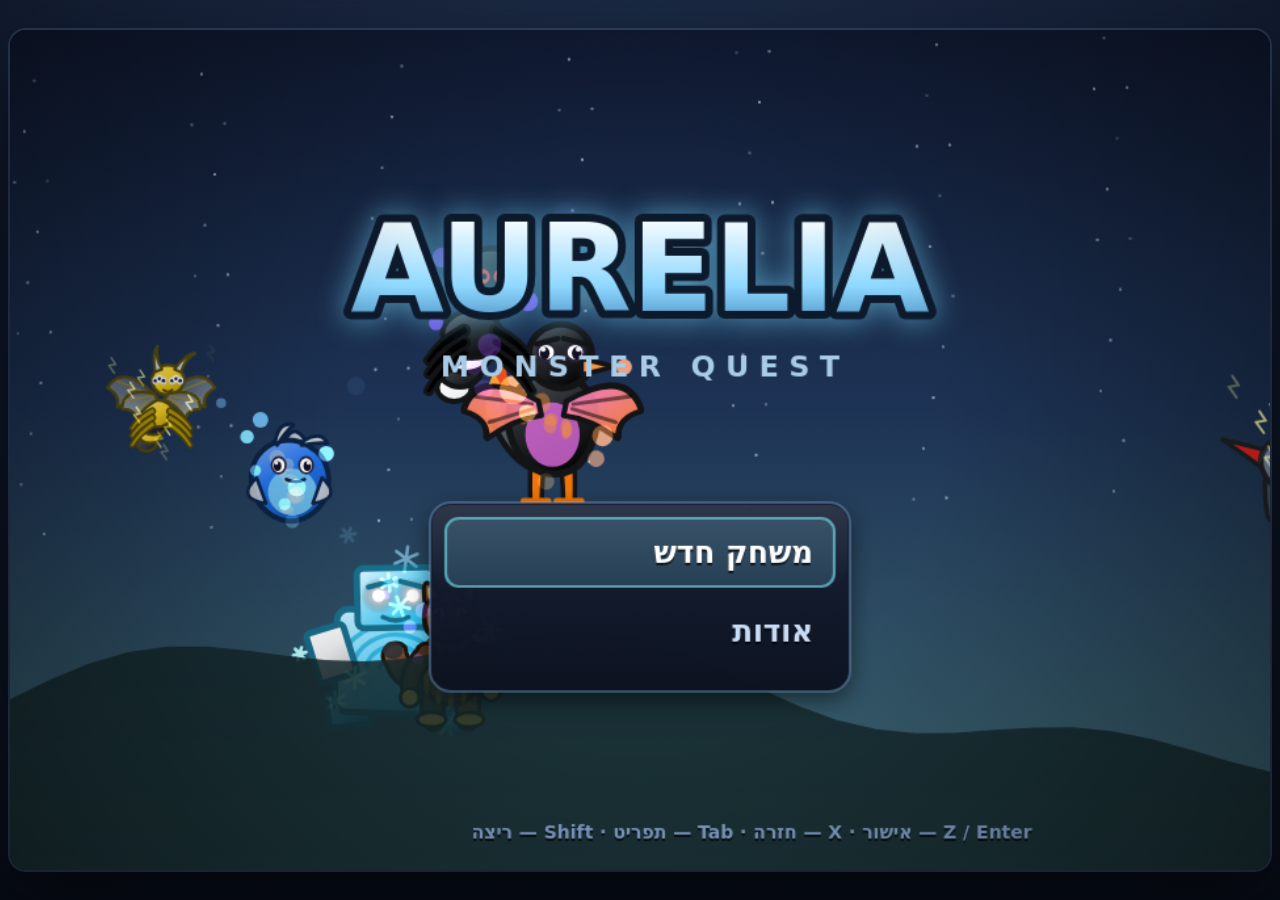
==== commit e12c7439: "Make the 3D version an actual game, not a walking demo The 3D build was one map with nothing in it: " ====
--- a/aurelia.html
+++ b/aurelia.html
@@ -4886,7 +4886,7 @@
   'X': { ground: 'path', solid: true, deco: 'crate', inherit: true },
   'D': { ground: 'path', door: true },
   'd': { ground: 'wood', door: true },
-  'H': { ground: 'grass', solid: true, deco: 'wall' },
+  'H': { ground: 'grass', solid: true, deco: 'wall', inherit: true },
   'r': { ground: 'rock' },
   'R': { ground: 'rock', solid: true, deco: 'cliff' },
   ' ': { ground: 'void', solid: true, void: true },
@@ -5602,6 +5602,170 @@
   return { Particles };
 })();
 
+/* ===== src/game/npcActions.js ===== */
+const __m_src_game_npcActions_js = (() => {
+  const { createCreature } = __m_src_game_creature_js;
+  const { getSpecies, STARTERS } = __m_src_data_species_js;
+  const { typeName } = __m_src_data_types_js;
+  const { getItem } = __m_src_data_items_js;
+// NPC interaction rules, shared by the 2D overworld and the 3D world.
+//
+// Everything here is about *what happens* when you talk to someone — who gives
+// what, who battles, who heals — with no knowledge of how the world is drawn.
+// The caller passes a small host describing the bits that differ.
+//
+// host: {
+//   state, audio, game,                  // game exposes dialogue, menus, save, startBattle
+//   mapId: string, isCave: boolean,
+//   removeNpc(npc), respawnPoint(),      // {map, x, y} to return to after a blackout
+//   onHeal?()                            // optional visual flourish
+// }
+
+
+
+
+
+
+function talkToNpc(host, npc) {
+  const { state, audio, game } = host;
+  const D = game.dialogue;
+  audio.sfx('cursor');
+  const done = npc.flag && state.flag(npc.flag);
+  const after = npc.afterFlag && state.flag(npc.afterFlag);
+
+  if (npc.blockUntil) {
+    const opened = state.flag(npc.blockUntil);
+    return D.say(opened ? npc.linesAfter : npc.lines, { speaker: npc.name, look: npc.look });
+  }
+  if (npc.starter && !state.flag('gotStarter')) return starterScene(host, npc);
+  if (npc.heal) return healScene(host, npc);
+  if (npc.save) {
+    return D.ask(npc.lines, [{ label: 'כן' }, { label: 'לא', cancel: true }], (v) => {
+      if (v === 0) { game.save(); audio.sfx('levelup'); D.say(['המסע נשמר ביומן.']); }
+    }, { speaker: npc.name, look: npc.look });
+  }
+  if (npc.shop) {
+    return D.say(npc.lines, {
+      speaker: npc.name, look: npc.look,
+      onDone: () => game.menus.openShop(),
+    });
+  }
+  if (npc.staticBattle && !state.flag(npc.flag)) {
+    return D.say(npc.lines, {
+      speaker: null,
+      onDone: () => {
+        const c = createCreature(npc.staticBattle.species, npc.staticBattle.level);
+        state.setFlag(npc.flag);
+        host.removeNpc(npc);
+        audio.sfx('encounter');
+        game.startBattle({ kind: 'wild', foeParty: [c], terrain: host.isCave ? 'cave' : 'grass' });
+      },
+    });
+  }
+  if (npc.trainer && !done) {
+    if (npc.needs && !state.flag(npc.needs)) {
+      return D.say(npc.lines, { speaker: npc.name, look: npc.look });
+    }
+    return D.say([...(npc.lines || []), npc.trainer.intro], {
+      speaker: npc.name, look: npc.look,
+      onDone: () => startTrainerBattle(host, npc),
+    });
+  }
+  if (npc.give && !state.flag(npc.giveFlag) &&
+      (!npc.giveNeeds || state.flag(npc.giveNeeds))) {
+    const def = getItem(npc.give.item);
+    state.addItem(npc.give.item, npc.give.count);
+    state.setFlag(npc.giveFlag);
+    audio.sfx('levelup');
+    return D.say([...(npc.linesGive || npc.lines), `קיבלת ${def.name} ×${npc.give.count}!`],
+      { speaker: npc.name, look: npc.look });
+  }
+  if (npc.healParty && after) {
+    state.healParty();
+    audio.sfx('heal');
+    return D.say([...(npc.linesAfter || npc.lines), 'הצוות שלך התרענן במלואו.'],
+      { speaker: npc.name, look: npc.look });
+  }
+  const lines = (done || after) ? (npc.linesAfter || npc.lines) : npc.lines;
+  return D.say(lines, { speaker: npc.name, look: npc.look });
+}
+
+function starterScene(host, npc) {
+  const { state, audio, game } = host;
+  const D = game.dialogue;
+  D.ask(npc.lines, STARTERS.map((id) => {
+    const sp = getSpecies(id);
+    return { label: `${sp.name} · ${sp.types.map(typeName).join(' / ')}`, value: id };
+  }), (id) => {
+    const sp = getSpecies(id);
+    D.ask([`${sp.name}? ${sp.flavor}`, 'זו הבחירה שלך?'],
+      [{ label: 'כן, זה שלי!' }, { label: 'רגע, אחשוב שוב', cancel: true }], (yes) => {
+        if (yes !== 0) return starterScene(host, npc);
+        const c = createCreature(id, 5, { met: 'starter' });
+        state.addToParty(c);
+        state.catchDex(id);
+        state.setFlag('gotStarter');
+        state.data.starter = id;
+        audio.sfx('caught');
+        audio.cry(sp.cry * 7 + 13);
+        D.say([`${sp.name} הצטרף אליך!`, 'המסע שלך מתחיל עכשיו.'],
+          { speaker: npc.name, look: npc.look });
+      }, { speaker: npc.name, look: npc.look });
+  }, { speaker: npc.name, look: npc.look });
+}
+
+function healScene(host, npc) {
+  const { state, audio, game } = host;
+  const D = game.dialogue;
+  D.ask(npc.lines, [{ label: 'כן, בבקשה' }, { label: 'לא, תודה', cancel: true }], (v) => {
+    if (v !== 0) return;
+    state.healParty();
+    state.data.respawn = host.respawnPoint();
+    audio.sfx('heal');
+    host.onHeal?.();
+    D.say(['הצוות שלך במיטבו. מסע בטוח!'], { speaker: npc.name, look: npc.look });
+  }, { speaker: npc.name, look: npc.look });
+}
+
+/** Builds the opposing team (resolving dynamic ones) and opens the battle. */
+function startTrainerBattle(host, npc) {
+  const { state, game } = host;
+  const t = npc.trainer;
+  let team = t.team;
+  if (t.dynamicTeam === 'rivalStarter') {
+    // The rival always picks the starter that answers yours.
+    const mine = state.data.starter || 'bytec';
+    const counter = { bytec: 'cookiz', pingui: 'bytec', cookiz: 'pingui' }[mine] || 'keyvi';
+    team = [{ species: 'keyvi', level: 5 }, { species: counter, level: 6 }];
+  }
+  const foeParty = team.map((m) => createCreature(m.species, m.level, { met: 'trainer' }));
+  game.startBattle({
+    kind: 'trainer',
+    foeParty,
+    trainer: { name: npc.name, intro: t.intro, defeat: t.defeat, reward: t.reward, look: npc.look },
+    terrain: host.isCave ? 'cave' : 'grass',
+  });
+}
+
+/** Flags, rewards and closing lines after beating a trainer. */
+function finishTrainerBattle(host, npc) {
+  const { state, game } = host;
+  state.setFlag(npc.flag);
+  const lines = [npc.trainer.defeat];
+  if (npc.award) {
+    state.setFlag(npc.award.flag);
+    if (npc.award.item) {
+      state.addItem(npc.award.item, npc.award.count || 1);
+      lines.push(`קיבלת ${getItem(npc.award.item).name} ×${npc.award.count || 1}!`);
+    }
+    lines.push('סמל המבחן שלך נחקק ביומן המסע.');
+  }
+  if (npc.linesAfter) lines.push(...npc.linesAfter);
+  game.dialogue.say(lines, { speaker: npc.name, look: npc.look });
+}
+  return { talkToNpc, starterScene, healScene, startTrainerBattle, finishTrainerBattle };
+})();
+
 /* ===== src/world/overworld.js ===== */
 const __m_src_world_overworld_js = (() => {
   const { TileMap } = __m_src_world_tilemap_js;
@@ -5611,14 +5775,12 @@
   const { Particles } = __m_src_gfx_particles_js;
   const { panel, drawText, vignette, measure } = __m_src_gfx_ui_js;
   const { getItem } = __m_src_data_items_js;
-  const { getSpecies, STARTERS } = __m_src_data_species_js;
-  const { typeName } = __m_src_data_types_js;
-  const { createCreature, makeWild } = __m_src_game_creature_js;
+  const { makeWild } = __m_src_game_creature_js;
+  const { talkToNpc, startTrainerBattle, finishTrainerBattle } = __m_src_game_npcActions_js;
   const { clamp, lerp, chance, hsl, easeOutCubic } = __m_src_core_util_js;
 // The overworld: grid movement with smooth interpolation, a y-sorted renderer,
 // NPC behaviour and everything that can interrupt exploration (encounters,
 // warps, trainers who spot you, ledges, pickups).
-
 
 
 
@@ -6006,120 +6168,24 @@
 
   talkTo(npc) {
     npc.dir = { up: 'down', down: 'up', left: 'right', right: 'left' }[this.player.dir];
-    this.audio.sfx('cursor');
-    const D = this.game.dialogue;
-    const done = npc.flag && this.state.flag(npc.flag);
-    const after = npc.afterFlag && this.state.flag(npc.afterFlag);
-
-    if (npc.blockUntil) {
-      const opened = this.state.flag(npc.blockUntil);
-      return D.say(opened ? npc.linesAfter : npc.lines, { speaker: npc.name, look: npc.look });
-    }
-    if (npc.starter && !this.state.flag('gotStarter')) return this.starterScene(npc);
-    if (npc.heal) return this.healScene(npc);
-    if (npc.save) {
-      return D.ask(npc.lines, [{ label: 'כן' }, { label: 'לא', cancel: true }], (v) => {
-        if (v === 0) { this.game.save(); this.audio.sfx('levelup'); D.say(['המסע נשמר ביומן.']); }
-      }, { speaker: npc.name, look: npc.look });
-    }
-    if (npc.shop) {
-      return D.say(npc.lines, {
-        speaker: npc.name, look: npc.look,
-        onDone: () => this.game.menus.openShop(),
-      });
-    }
-    if (npc.staticBattle && !this.state.flag(npc.flag)) {
-      return D.say(npc.lines, {
-        speaker: null,
-        onDone: () => {
-          const c = createCreature(npc.staticBattle.species, npc.staticBattle.level);
-          this.state.setFlag(npc.flag);
-          this.npcs = this.npcs.filter((n) => n !== npc);
-          this.audio.sfx('encounter');
-          this.game.startBattle({ kind: 'wild', foeParty: [c], terrain: 'grass' });
-        },
-      });
-    }
-    if (npc.trainer && !done) {
-      if (npc.needs && !this.state.flag(npc.needs)) {
-        return D.say(npc.lines, { speaker: npc.name, look: npc.look });
-      }
-      return D.say([...(npc.lines || []), npc.trainer.intro], {
-        speaker: npc.name, look: npc.look,
-        onDone: () => this.startTrainerBattle(npc),
-      });
-    }
-    if (npc.give && !this.state.flag(npc.giveFlag) &&
-        (!npc.giveNeeds || this.state.flag(npc.giveNeeds))) {
-      const def = getItem(npc.give.item);
-      this.state.addItem(npc.give.item, npc.give.count);
-      this.state.setFlag(npc.giveFlag);
-      this.audio.sfx('levelup');
-      return D.say([...(npc.linesGive || npc.lines), `קיבלת ${def.name} ×${npc.give.count}!`],
-        { speaker: npc.name, look: npc.look });
-    }
-    if (npc.healParty && after) {
-      this.state.healParty();
-      this.audio.sfx('heal');
-      return D.say([...(npc.linesAfter || npc.lines), 'הצוות שלך התרענן במלואו.'],
-        { speaker: npc.name, look: npc.look });
-    }
-    const lines = (done || after) ? (npc.linesAfter || npc.lines) : npc.lines;
-    return D.say(lines, { speaker: npc.name, look: npc.look });
-  }
-
-  starterScene(npc) {
-    const D = this.game.dialogue;
-    D.ask(npc.lines, STARTERS.map((id) => {
-      const sp = getSpecies(id);
-      return { label: `${sp.name} · ${sp.types.map(typeName).join(' / ')}`, value: id };
-    }), (id) => {
-      const sp = getSpecies(id);
-      D.ask([`${sp.name}? ${sp.flavor}`, 'זו הבחירה שלך?'],
-        [{ label: 'כן, זה שלי!' }, { label: 'רגע, אחשוב שוב', cancel: true }], (yes) => {
-          if (yes !== 0) return this.starterScene(npc);
-          const c = createCreature(id, 5, { met: 'starter' });
-          this.state.addToParty(c);
-          this.state.catchDex(id);
-          this.state.setFlag('gotStarter');
-          this.state.data.starter = id;
-          this.audio.sfx('caught');
-          this.audio.cry(sp.cry * 7 + 13);
-          D.say([`${sp.name} הצטרף אליך!`, 'המסע שלך מתחיל עכשיו.'],
-            { speaker: npc.name, look: npc.look });
-        }, { speaker: npc.name, look: npc.look });
-    }, { speaker: npc.name, look: npc.look });
-  }
-
-  healScene(npc) {
-    const D = this.game.dialogue;
-    D.ask(npc.lines, [{ label: 'כן, בבקשה' }, { label: 'לא, תודה', cancel: true }], (v) => {
-      if (v !== 0) return;
-      this.state.healParty();
-      this.state.data.respawn = { map: this.map.id, x: this.player.x, y: this.player.y };
-      this.audio.sfx('heal');
-      this.P.burst(W / 2, 200, 40, { color: '#8ef0b4', speed: 160, ttl: 1, size: 5, glow: true });
-      D.say(['הצוות שלך במיטבו. מסע בטוח!'], { speaker: npc.name, look: npc.look });
-    }, { speaker: npc.name, look: npc.look });
+    talkToNpc(this.npcHost(), npc);
+  }
+
+  /** Everything the shared NPC rules need to know about this world. */
+  npcHost() {
+    return {
+      state: this.state, audio: this.audio, game: this.game,
+      mapId: this.map.id, isCave: !!this.map.def.cave,
+      removeNpc: (npc) => { this.npcs = this.npcs.filter((n) => n !== npc); },
+      respawnPoint: () => ({ map: this.map.id, x: this.player.x, y: this.player.y }),
+      onHeal: () => this.P.burst(W / 2, 200, 40,
+        { color: '#8ef0b4', speed: 160, ttl: 1, size: 5, glow: true }),
+    };
   }
 
   startTrainerBattle(npc) {
-    const t = npc.trainer;
-    let team = t.team;
-    if (t.dynamicTeam === 'rivalStarter') {
-      // The rival always picks the starter that answers yours.
-      const mine = this.state.data.starter || 'bytec';
-      const counter = { bytec: 'cookiz', pingui: 'bytec', cookiz: 'pingui' }[mine] || 'keyvi';
-      team = [{ species: 'keyvi', level: 5 }, { species: counter, level: 6 }];
-    }
-    const foeParty = team.map((m) => createCreature(m.species, m.level, { met: 'trainer' }));
     this.pendingTrainer = npc;
-    this.game.startBattle({
-      kind: 'trainer',
-      foeParty,
-      trainer: { name: npc.name, intro: t.intro, defeat: t.defeat, reward: t.reward, look: npc.look },
-      terrain: this.map.def.cave ? 'cave' : 'grass',
-    });
+    startTrainerBattle(this.npcHost(), npc);
   }
 
   /** Called by the game once a battle finishes. */
@@ -6137,21 +6203,7 @@
       this.fadeDir = 1;
       return;
     }
-    if (npc && result === 'win') {
-      this.state.setFlag(npc.flag);
-      const D = this.game.dialogue;
-      const lines = [npc.trainer.defeat];
-      if (npc.award) {
-        this.state.setFlag(npc.award.flag);
-        if (npc.award.item) {
-          this.state.addItem(npc.award.item, npc.award.count || 1);
-          lines.push(`קיבלת ${getItem(npc.award.item).name} ×${npc.award.count || 1}!`);
-        }
-        lines.push('סמל המבחן שלך נחקק ביומן המסע.');
-      }
-      if (npc.linesAfter) lines.push(...npc.linesAfter);
-      D.say(lines, { speaker: npc.name, look: npc.look });
-    }
+    if (npc && result === 'win') finishTrainerBattle(this.npcHost(), npc);
   }
 
   updateCamera(dt) {
